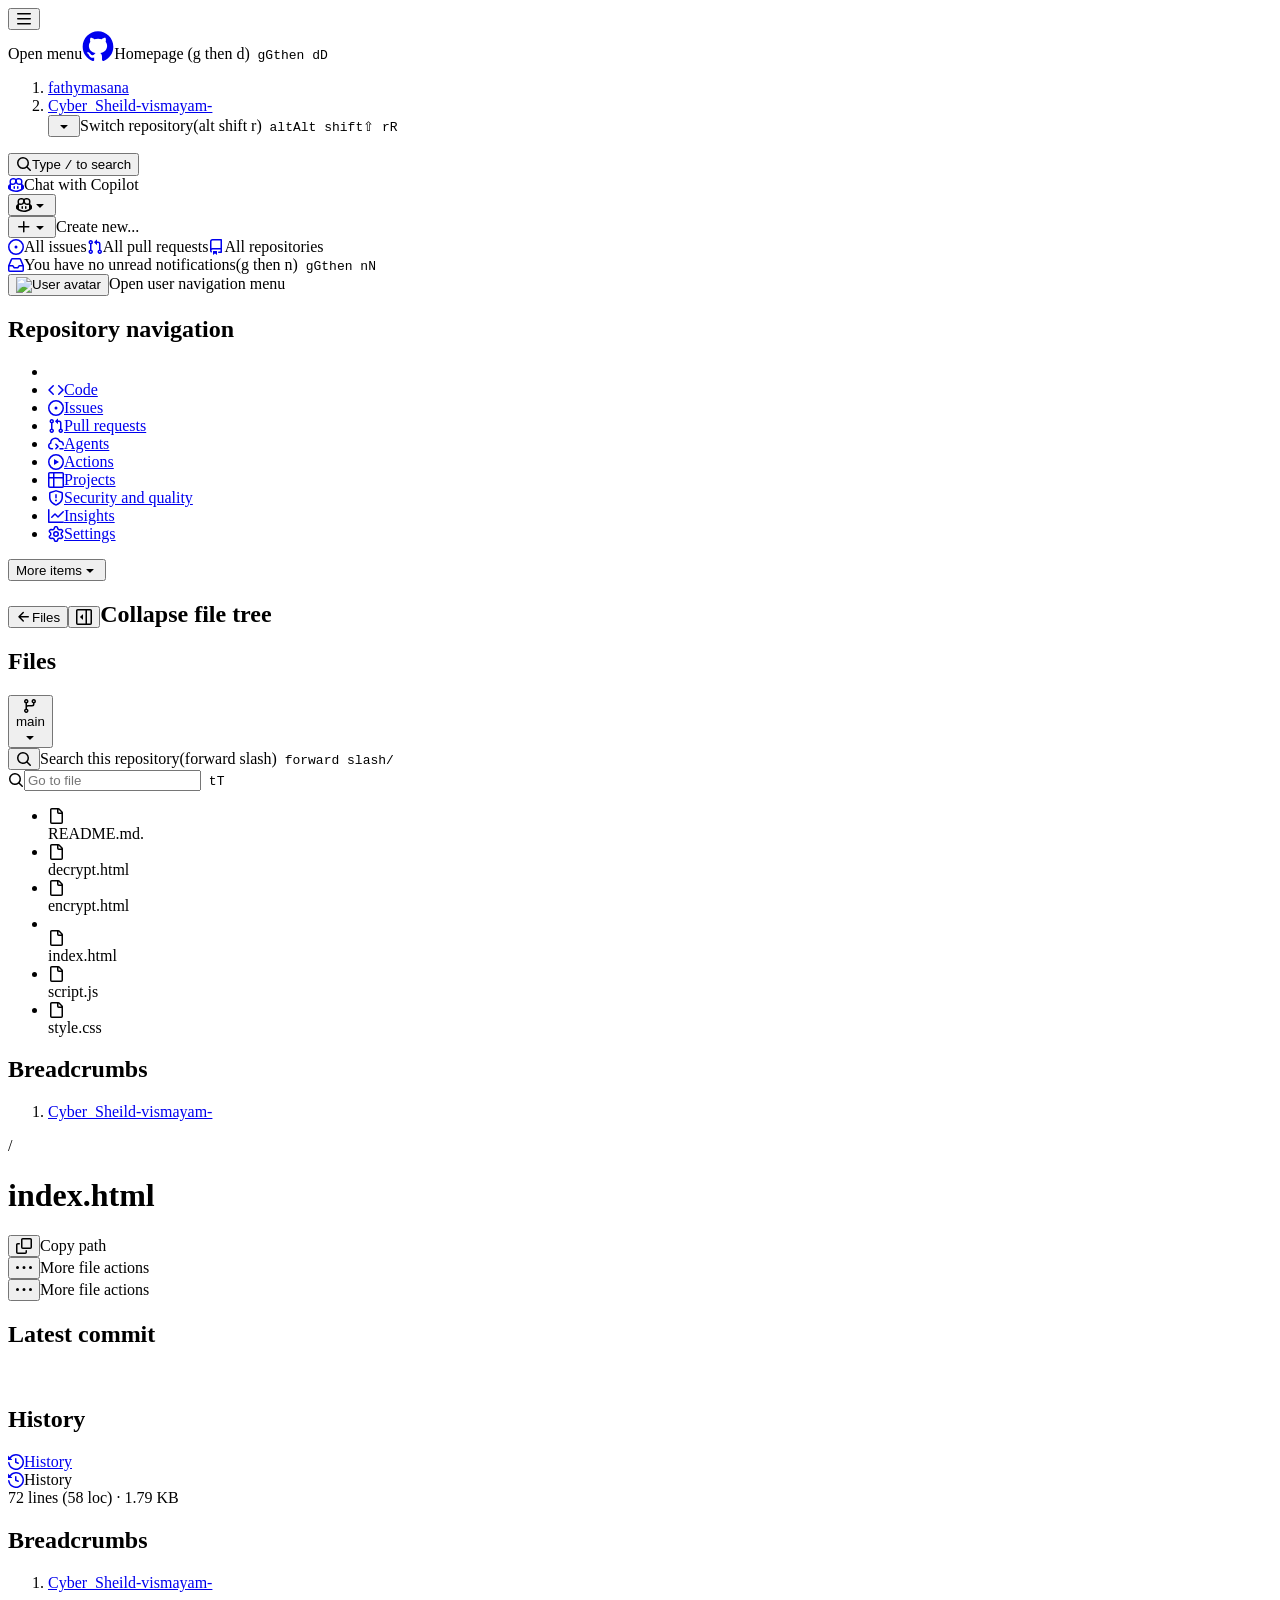
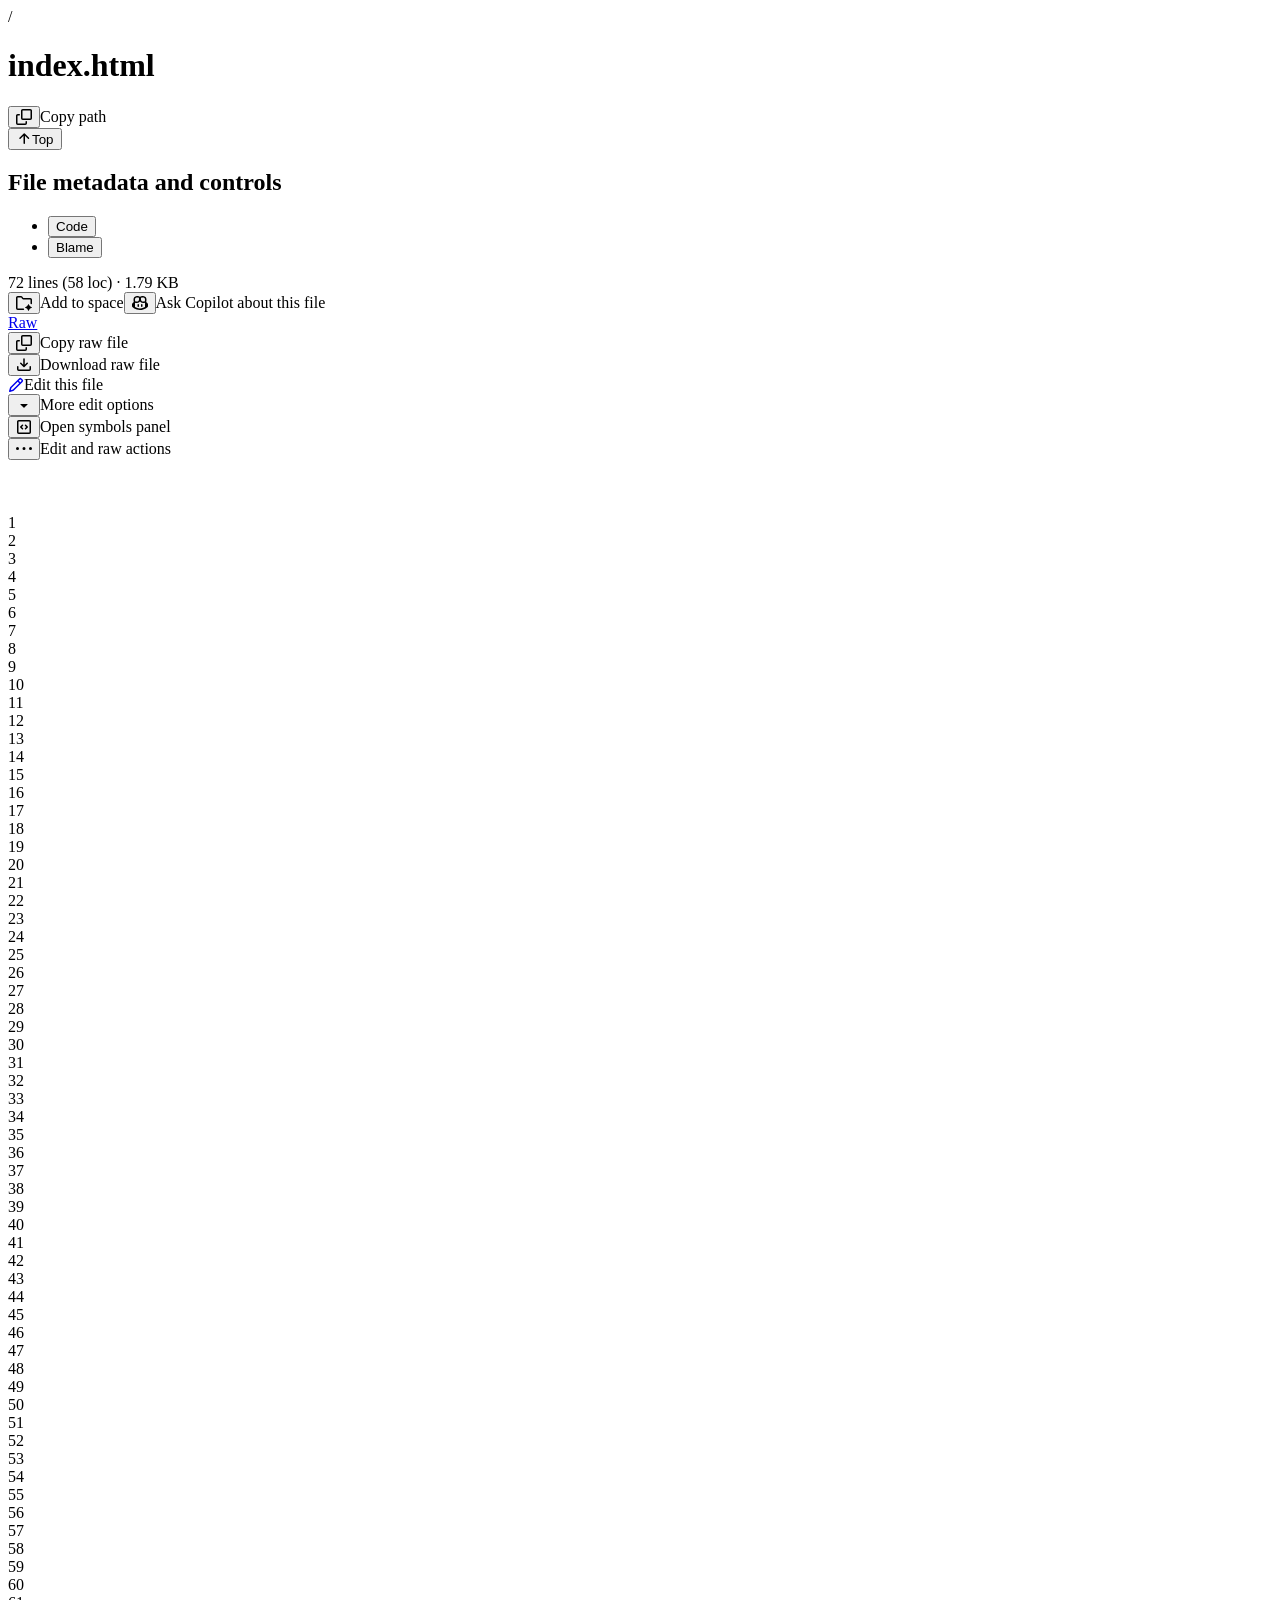
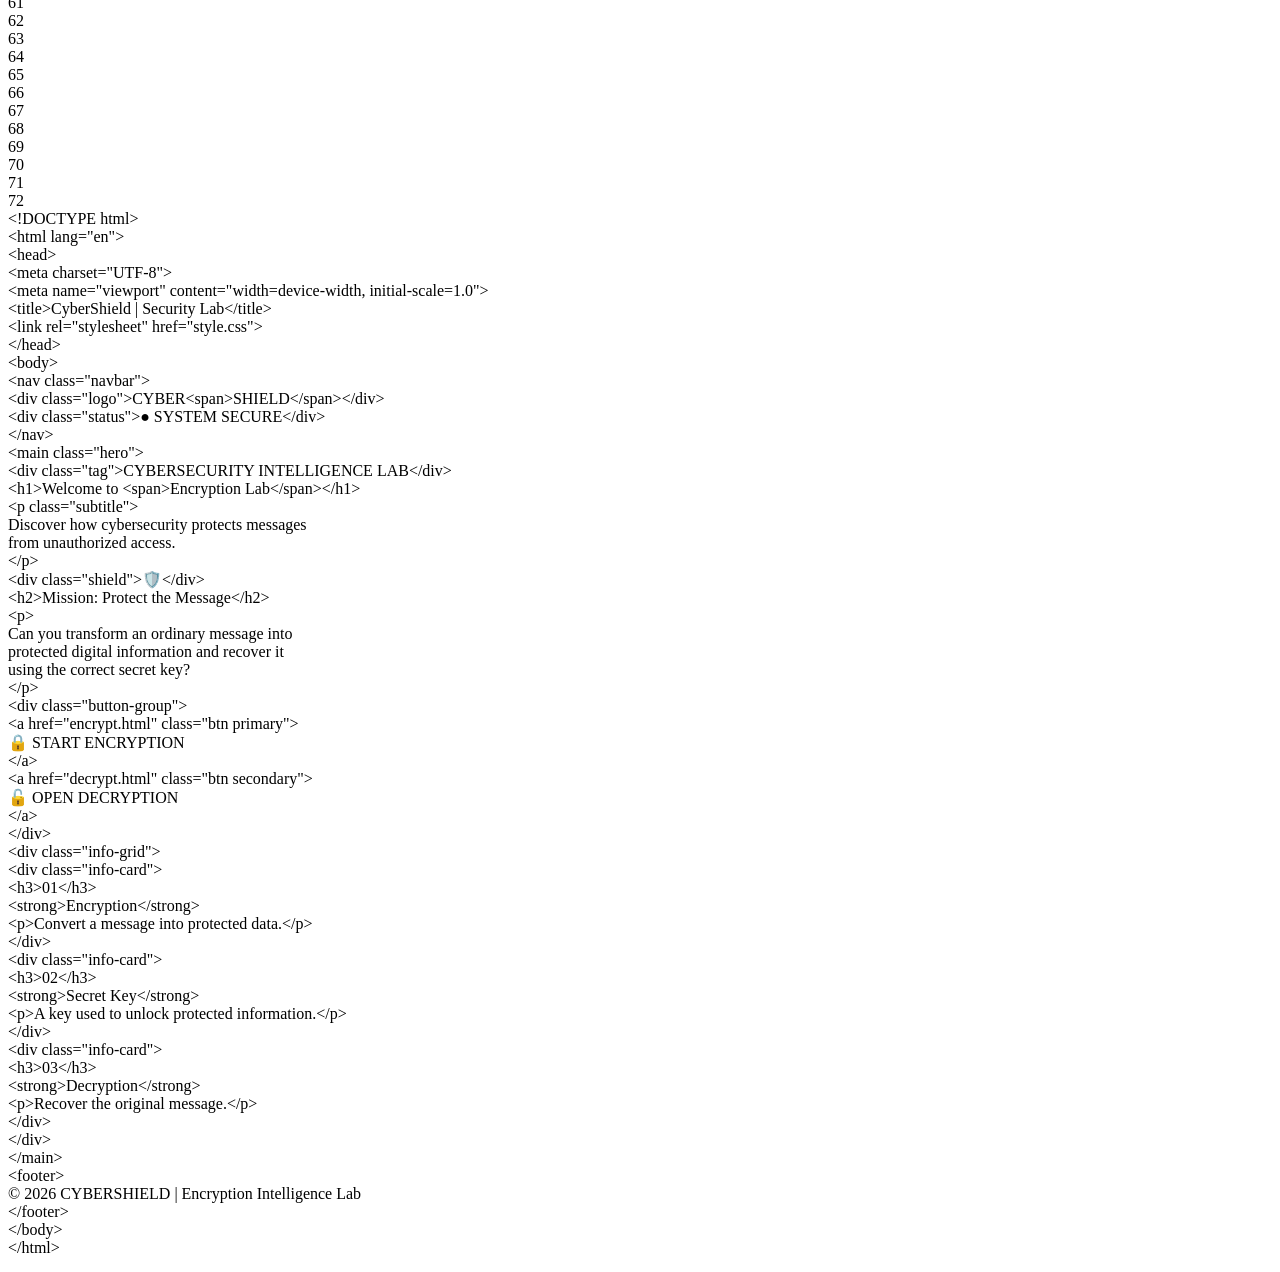
==== index.html @ f444c562 "Add files via upload" ====
<!DOCTYPE html><html lang="en" data-render-ssr="true" data-color-mode="auto" data-light-theme="light" data-dark-theme="dark" data-a11y-animated-images="system" data-a11y-link-underlines="true"><head><meta charSet="utf-8" nonce="tqSHvLO7Gy5mckk7H9cd/B6ePxrp/mCE"/><meta name="viewport" content="width=device-width, initial-scale=1" nonce="tqSHvLO7Gy5mckk7H9cd/B6ePxrp/mCE"/><link rel="preload" as="image" href="https://avatars.githubusercontent.com/u/318934529?v=4&amp;size=64"/><style data-precedence="github-ui-cascade-layer-order" data-href="github-ui-cascade-layer-order">@layer primer-css-base,primer-react,recipes,properties,tailwind-theme,utilities;</style><link rel="stylesheet" href="https://github.githubassets.com/assets/index-BMnP-cfX.css" crossorigin="anonymous" nonce="tqSHvLO7Gy5mckk7H9cd/B6ePxrp/mCE" data-precedence="default"/><link rel="stylesheet" href="https://github.githubassets.com/assets/light-Az9Ud4P0.css" data-theme="light" crossorigin="anonymous" nonce="tqSHvLO7Gy5mckk7H9cd/B6ePxrp/mCE" data-precedence="default"/><link rel="stylesheet" href="https://github.githubassets.com/assets/dark-DeeaFiWu.css" data-theme="dark" crossorigin="anonymous" nonce="tqSHvLO7Gy5mckk7H9cd/B6ePxrp/mCE" data-precedence="default"/><link rel="stylesheet" href="https://github.githubassets.com/assets/index-D1dehyc5.css" crossorigin="anonymous" nonce="tqSHvLO7Gy5mckk7H9cd/B6ePxrp/mCE" data-precedence="default"/><link rel="stylesheet" href="https://github.githubassets.com/assets/index-D-S89MAN.css" crossorigin="anonymous" nonce="tqSHvLO7Gy5mckk7H9cd/B6ePxrp/mCE" data-precedence="default"/><link rel="stylesheet" href="https://github.githubassets.com/assets/primer-react-CRqncrP6.css" crossorigin="anonymous" nonce="tqSHvLO7Gy5mckk7H9cd/B6ePxrp/mCE" data-precedence="default"/><link rel="stylesheet" href="https://github.githubassets.com/assets/index-V7UDOtZq.css" crossorigin="anonymous" nonce="tqSHvLO7Gy5mckk7H9cd/B6ePxrp/mCE" data-precedence="default"/><link rel="stylesheet" href="https://github.githubassets.com/assets/IpmBannerBase-Cty3zTqp.css" crossorigin="anonymous" nonce="tqSHvLO7Gy5mckk7H9cd/B6ePxrp/mCE" data-precedence="default"/><link rel="stylesheet" href="https://github.githubassets.com/assets/src-CFvXHJMG.css" crossorigin="anonymous" nonce="tqSHvLO7Gy5mckk7H9cd/B6ePxrp/mCE" data-precedence="default"/><link rel="stylesheet" href="https://github.githubassets.com/assets/GlobalNavLayout-KSI6YXiF.css" crossorigin="anonymous" nonce="tqSHvLO7Gy5mckk7H9cd/B6ePxrp/mCE" data-precedence="default"/><link rel="stylesheet" href="https://github.githubassets.com/assets/repo-layout-BaOgDBBg.css" crossorigin="anonymous" nonce="tqSHvLO7Gy5mckk7H9cd/B6ePxrp/mCE" data-precedence="default"/><link rel="stylesheet" href="https://github.githubassets.com/assets/ReposHeaderRefSelector-B9UxEzc7.css" crossorigin="anonymous" nonce="tqSHvLO7Gy5mckk7H9cd/B6ePxrp/mCE" data-precedence="default"/><link rel="stylesheet" href="https://github.githubassets.com/assets/repos-file-tree-view-4Z0gRkfs.css" crossorigin="anonymous" nonce="tqSHvLO7Gy5mckk7H9cd/B6ePxrp/mCE" data-precedence="default"/><link rel="stylesheet" href="https://github.githubassets.com/assets/ScrollMarksContainer-jgZd6-5D.css" crossorigin="anonymous" nonce="tqSHvLO7Gy5mckk7H9cd/B6ePxrp/mCE" data-precedence="default"/><link rel="stylesheet" href="https://github.githubassets.com/assets/SharedPageLayout-kmFQ-Zzm.css" crossorigin="anonymous" nonce="tqSHvLO7Gy5mckk7H9cd/B6ePxrp/mCE" data-precedence="default"/><link rel="stylesheet" href="https://github.githubassets.com/assets/CodeViewHeader-Xv6roy9P.css" crossorigin="anonymous" nonce="tqSHvLO7Gy5mckk7H9cd/B6ePxrp/mCE" data-precedence="default"/><link rel="stylesheet" href="https://github.githubassets.com/assets/layout-DKvBDqaB.css" crossorigin="anonymous" nonce="tqSHvLO7Gy5mckk7H9cd/B6ePxrp/mCE" data-precedence="default"/><link rel="stylesheet" href="https://github.githubassets.com/assets/file-tree-layout-BDWI1weM.css" crossorigin="anonymous" nonce="tqSHvLO7Gy5mckk7H9cd/B6ePxrp/mCE" data-precedence="default"/><link rel="stylesheet" href="https://github.githubassets.com/assets/LinkButton-Cn8HxVbV.css" crossorigin="anonymous" nonce="tqSHvLO7Gy5mckk7H9cd/B6ePxrp/mCE" data-precedence="default"/><link rel="stylesheet" href="https://github.githubassets.com/assets/HiddenUnicodeCharacter-D7CW2HlD.css" crossorigin="anonymous" nonce="tqSHvLO7Gy5mckk7H9cd/B6ePxrp/mCE" data-precedence="default"/><link rel="stylesheet" href="https://github.githubassets.com/assets/CodeLine-oq-fb_lN.css" crossorigin="anonymous" nonce="tqSHvLO7Gy5mckk7H9cd/B6ePxrp/mCE" data-precedence="default"/><link rel="stylesheet" href="https://github.githubassets.com/assets/AddFileDropdownButton-DAJ6xZPB.css" crossorigin="anonymous" nonce="tqSHvLO7Gy5mckk7H9cd/B6ePxrp/mCE" data-precedence="default"/><link rel="stylesheet" href="https://github.githubassets.com/assets/NavigationMenu-Dv56f9B9.css" crossorigin="anonymous" nonce="tqSHvLO7Gy5mckk7H9cd/B6ePxrp/mCE" data-precedence="default"/><link rel="stylesheet" href="https://github.githubassets.com/assets/commit-attribution-C7eJviPE.css" crossorigin="anonymous" nonce="tqSHvLO7Gy5mckk7H9cd/B6ePxrp/mCE" data-precedence="default"/><link rel="stylesheet" href="https://github.githubassets.com/assets/CodeViewContextBanners-wB9-7qV-.css" crossorigin="anonymous" nonce="tqSHvLO7Gy5mckk7H9cd/B6ePxrp/mCE" data-precedence="default"/><link rel="stylesheet" href="https://github.githubassets.com/assets/CodeViewBanners-DaGyN4gM.css" crossorigin="anonymous" nonce="tqSHvLO7Gy5mckk7H9cd/B6ePxrp/mCE" data-precedence="default"/><link rel="stylesheet" href="https://github.githubassets.com/assets/Panel-ErmkviJf.css" crossorigin="anonymous" nonce="tqSHvLO7Gy5mckk7H9cd/B6ePxrp/mCE" data-precedence="default"/><link rel="stylesheet" href="https://github.githubassets.com/assets/CopilotPopover-CSxOS_ZP.css" crossorigin="anonymous" nonce="tqSHvLO7Gy5mckk7H9cd/B6ePxrp/mCE" data-precedence="default"/><link rel="stylesheet" href="https://github.githubassets.com/assets/SpacesOwnerDropdown-UwSvB4-I.css" crossorigin="anonymous" nonce="tqSHvLO7Gy5mckk7H9cd/B6ePxrp/mCE" data-precedence="default"/><link rel="stylesheet" href="https://github.githubassets.com/assets/BlobViewContent-pUr8orpj.css" crossorigin="anonymous" nonce="tqSHvLO7Gy5mckk7H9cd/B6ePxrp/mCE" data-precedence="default"/><link rel="stylesheet" href="https://github.githubassets.com/assets/CodeView-BI3vmOsV.css" crossorigin="anonymous" nonce="tqSHvLO7Gy5mckk7H9cd/B6ePxrp/mCE" data-precedence="default"/><script type="importmap" nonce="tqSHvLO7Gy5mckk7H9cd/B6ePxrp/mCE">{"imports":{"react":"https://github.githubassets.com/assets/react-fa5e2e82e6e0ecc0.js","react/compiler-runtime":"https://github.githubassets.com/assets/react-compiler-runtime-4610bd6d3de9c049.js","scheduler":"https://github.githubassets.com/assets/scheduler-58b860b049ca307c.js","react-dom":"https://github.githubassets.com/assets/react-dom-c7f52540bb6b77ed.js","react-dom/client":"https://github.githubassets.com/assets/react-dom-client-35b308126995de85.js","react-is":"https://github.githubassets.com/assets/react-is-e0b593954b4706d8.js","react/jsx-dev-runtime":"https://github.githubassets.com/assets/react-jsx-dev-runtime-ea55d68667d559e5.js","react/jsx-runtime":"https://github.githubassets.com/assets/react-jsx-runtime-4915cb0f5b3aff04.js"}}</script><meta name="react-profiling" content="0"/><link rel="modulepreload" href="https://github.githubassets.com/assets/react-fa5e2e82e6e0ecc0.js" crossorigin="anonymous" nonce="tqSHvLO7Gy5mckk7H9cd/B6ePxrp/mCE"/><link rel="modulepreload" href="https://github.githubassets.com/assets/react-compiler-runtime-4610bd6d3de9c049.js" crossorigin="anonymous" nonce="tqSHvLO7Gy5mckk7H9cd/B6ePxrp/mCE"/><link rel="modulepreload" href="https://github.githubassets.com/assets/scheduler-58b860b049ca307c.js" crossorigin="anonymous" nonce="tqSHvLO7Gy5mckk7H9cd/B6ePxrp/mCE"/><link rel="modulepreload" href="https://github.githubassets.com/assets/react-dom-c7f52540bb6b77ed.js" crossorigin="anonymous" nonce="tqSHvLO7Gy5mckk7H9cd/B6ePxrp/mCE"/><link rel="modulepreload" href="https://github.githubassets.com/assets/react-dom-client-35b308126995de85.js" crossorigin="anonymous" nonce="tqSHvLO7Gy5mckk7H9cd/B6ePxrp/mCE"/><link rel="modulepreload" href="https://github.githubassets.com/assets/react-is-e0b593954b4706d8.js" crossorigin="anonymous" nonce="tqSHvLO7Gy5mckk7H9cd/B6ePxrp/mCE"/><link rel="modulepreload" href="https://github.githubassets.com/assets/react-jsx-runtime-4915cb0f5b3aff04.js" crossorigin="anonymous" nonce="tqSHvLO7Gy5mckk7H9cd/B6ePxrp/mCE"/><meta name="release" content="b3b5633a74535d9c23385512d534c66c8fde1907"/><meta name="fetch-nonce" content="v2:8dfa9da5-909d-47f2-a08d-62bbbc342d0b"/><meta name="theme-color" content="#1e2327"/><meta name="color-scheme" content="light dark"/><meta name="react-app-name" content="code-view"/><meta name="route-pattern" content="/$owner/$repo/blob/$branch/$" data-datadog-rum-route-pattern="" data-route-source="client"/><meta name="data-router-route-id" content="codeViewBlobRoute"/><link rel="mask-icon" href="https://github.githubassets.com/pinned-octocat.svg" color="#000000"/><link rel="alternate icon" class="js-site-favicon" type="image/png" href="https://github.githubassets.com/favicons/favicon.png"/><link rel="icon" class="js-site-favicon" type="image/svg+xml" href="https://github.githubassets.com/favicons/favicon.svg" data-base-href="https://github.githubassets.com/favicons/favicon"/><link rel="apple-touch-icon" href="https://github.githubassets.com/apple-touch-icon.png"/><link rel="apple-touch-icon" sizes="180x180" href="https://github.githubassets.com/apple-touch-icon-180x180.png"/><meta name="browser-errors-url" content="https://api.github.com/_private/browser/errors?service=ui"/><meta name="browser-stats-url" content="https://api.github.com/_private/browser/stats?service=ui"/><meta name="octolytics-url" content="https://collector.github.com/github/collect"/><meta name="hostname" content="github.com"/><link rel="shared-web-socket" href="wss://alive.github.com/_sockets/u/318934529/ws?session=eyJ2IjoiVjMiLCJ1IjozMTg5MzQ1MjksInMiOjI0MjU2NDk2NDUsImMiOjIyODIxMzA1NzYsInQiOjE3OTQ5MDA4Nzd9--cc712a908a858da5bb054c76468f8d3b2e911116f75f5dad7496927e1bcec9aa" data-refresh-url="/_alive" data-session-id="e4680601106d331a22ff7e63b01781ac7d1482dfe093c690623107432ce25b57"/><meta property="csp-nonce" content="tqSHvLO7Gy5mckk7H9cd/B6ePxrp/mCE"/><title>Cyber_Sheild-vismayam-/index.html at main · fathymasana/Cyber_Sheild-vismayam-</title><meta name="ui-service" content="true" nonce="tqSHvLO7Gy5mckk7H9cd/B6ePxrp/mCE"/><meta name="user-login" content="Shreyeeaaa" nonce="tqSHvLO7Gy5mckk7H9cd/B6ePxrp/mCE"/><meta name="octolytics-actor-id" content="318934529" nonce="tqSHvLO7Gy5mckk7H9cd/B6ePxrp/mCE"/><meta name="octolytics-actor-login" content="Shreyeeaaa" nonce="tqSHvLO7Gy5mckk7H9cd/B6ePxrp/mCE"/><meta name="octolytics-actor-hash" content="90aaffc8e6d14567b529214a25dacb56a1e91f39621b4b4e088169bb6e66fc35" nonce="tqSHvLO7Gy5mckk7H9cd/B6ePxrp/mCE"/><meta name="keyboard-shortcuts-preference" content="all" nonce="tqSHvLO7Gy5mckk7H9cd/B6ePxrp/mCE"/><meta name="hovercards-preference" content="true" nonce="tqSHvLO7Gy5mckk7H9cd/B6ePxrp/mCE"/><meta name="announcement-preference-hovercard" content="true" nonce="tqSHvLO7Gy5mckk7H9cd/B6ePxrp/mCE"/><meta name="current-repo-nwo" content="fathymasana/Cyber_Sheild-vismayam-" nonce="tqSHvLO7Gy5mckk7H9cd/B6ePxrp/mCE"/><link rel="modulepreload" href="https://github.githubassets.com/assets/index-F84tsGe8.js" crossorigin="anonymous" nonce="tqSHvLO7Gy5mckk7H9cd/B6ePxrp/mCE"/><link rel="modulepreload" href="https://github.githubassets.com/assets/rolldown-runtime-C1w6yGGe.js" crossorigin="anonymous" nonce="tqSHvLO7Gy5mckk7H9cd/B6ePxrp/mCE"/><link rel="modulepreload" href="https://github.githubassets.com/assets/primer-react-Dr8pr_pJ.js" crossorigin="anonymous" nonce="tqSHvLO7Gy5mckk7H9cd/B6ePxrp/mCE"/><link rel="modulepreload" href="https://github.githubassets.com/assets/router-BGVbqtn0.js" crossorigin="anonymous" nonce="tqSHvLO7Gy5mckk7H9cd/B6ePxrp/mCE"/><link rel="modulepreload" href="https://github.githubassets.com/assets/octicons~index~global-nav-layout~global-nav-layout~layout~index~tree~tree-delete~repo-overv~dy19czvm-DbuER0Q7.js" crossorigin="anonymous" nonce="tqSHvLO7Gy5mckk7H9cd/B6ePxrp/mCE"/><link rel="modulepreload" href="https://github.githubassets.com/assets/octicons~index~global-nav-layout~global-nav-layout~quick-search~route-components~Layout~Fai~g5krjva3-Dc-8wjOL.js" crossorigin="anonymous" nonce="tqSHvLO7Gy5mckk7H9cd/B6ePxrp/mCE"/><link rel="modulepreload" href="https://github.githubassets.com/assets/octicons~index~global-nav-layout~global-nav-layout~layout~index~preload-quick-search~quick-~lbtqx8z8-DoxAsSk6.js" crossorigin="anonymous" nonce="tqSHvLO7Gy5mckk7H9cd/B6ePxrp/mCE"/><link rel="modulepreload" href="https://github.githubassets.com/assets/octicons~index~layout~index~blob~blame~preload-quick-search~quick-search~route-components~L~od6nmbdm-fgPeHz5b.js" crossorigin="anonymous" nonce="tqSHvLO7Gy5mckk7H9cd/B6ePxrp/mCE"/><link rel="modulepreload" href="https://github.githubassets.com/assets/octicons~index~layout~index~preload-quick-search~quick-search~route-components~Layout~Issue~jg0vzftt-Cl6eY1m-.js" crossorigin="anonymous" nonce="tqSHvLO7Gy5mckk7H9cd/B6ePxrp/mCE"/><link rel="modulepreload" href="https://github.githubassets.com/assets/octicons~index~global-nav-layout~global-nav-layout~layout~index~repo-layout~tree~repo-overv~brd2swmc-CPptQmFg.js" crossorigin="anonymous" nonce="tqSHvLO7Gy5mckk7H9cd/B6ePxrp/mCE"/><link rel="modulepreload" href="https://github.githubassets.com/assets/octicons~index~layout~index~Pulls~Issues~preload-quick-search~quick-search~route-components~p2t1m9jf-BGSGbcVy.js" crossorigin="anonymous" nonce="tqSHvLO7Gy5mckk7H9cd/B6ePxrp/mCE"/><link rel="modulepreload" href="https://github.githubassets.com/assets/octicons~index~global-nav-layout~global-nav-layout~layout~index~tree~repo-overview~blob~bla~i0gwm0nx-B3npw783.js" crossorigin="anonymous" nonce="tqSHvLO7Gy5mckk7H9cd/B6ePxrp/mCE"/><link rel="modulepreload" href="https://github.githubassets.com/assets/octicons~index~global-nav-layout~global-nav-layout~layout~index~tree~repo-overview~layout~q~egugp0jm-Ck0GCHaD.js" crossorigin="anonymous" nonce="tqSHvLO7Gy5mckk7H9cd/B6ePxrp/mCE"/><link rel="modulepreload" href="https://github.githubassets.com/assets/octicons~index~layout~index~tree~repo-overview~layout~preload-quick-search~quick-search~rou~eemilfyw-CKavXMvJ.js" crossorigin="anonymous" nonce="tqSHvLO7Gy5mckk7H9cd/B6ePxrp/mCE"/><link rel="modulepreload" href="https://github.githubassets.com/assets/octicons~index~global-nav-layout~global-nav-layout~layout~index~tree~repo-overview~layout~b~btn95bak-CzHw59jk.js" crossorigin="anonymous" nonce="tqSHvLO7Gy5mckk7H9cd/B6ePxrp/mCE"/><link rel="modulepreload" href="https://github.githubassets.com/assets/octicons~index~blob~blame~route-components~Layout~IssueViewer~DashboardIssueViewerWrapper~C~jb3pa4sd-BTB4lYs3.js" crossorigin="anonymous" nonce="tqSHvLO7Gy5mckk7H9cd/B6ePxrp/mCE"/><link rel="modulepreload" href="https://github.githubassets.com/assets/octicons~index~layout~index~tree~repo-overview~layout~route-components~SquirrelIcon~RowsIco~kkkz7emi-C4WrsP1o.js" crossorigin="anonymous" nonce="tqSHvLO7Gy5mckk7H9cd/B6ePxrp/mCE"/><link rel="modulepreload" href="https://github.githubassets.com/assets/octicons~index~global-nav-layout~global-nav-layout~layout~index~tree~tree-delete~repo-overv~c8t1yh1k-0BS0kflQ.js" crossorigin="anonymous" nonce="tqSHvLO7Gy5mckk7H9cd/B6ePxrp/mCE"/><link rel="modulepreload" href="https://github.githubassets.com/assets/octicons~index~global-nav-layout~global-nav-layout~layout~index~tree~repo-overview~layout~b~n58qqksc-dRh5VyWP.js" crossorigin="anonymous" nonce="tqSHvLO7Gy5mckk7H9cd/B6ePxrp/mCE"/><link rel="modulepreload" href="https://github.githubassets.com/assets/octicons~index~layout~index~tree~repo-overview~layout~blob~blame~route-components~Layout~Fa~gmdc1xq3-CJg9YAXf.js" crossorigin="anonymous" nonce="tqSHvLO7Gy5mckk7H9cd/B6ePxrp/mCE"/><link rel="modulepreload" href="https://github.githubassets.com/assets/octicons~index~blob-layout~file-tree-layout~tree~global-nav-layout~global-nav-layout~layout~hadurwq7-C_Ftc2Bc.js" crossorigin="anonymous" nonce="tqSHvLO7Gy5mckk7H9cd/B6ePxrp/mCE"/><link rel="modulepreload" href="https://github.githubassets.com/assets/octicons~index~global-nav-layout~global-nav-layout~SavedSearchesDialog~layout~index~tree~tr~n5qdbu6p-DllHdyHg.js" crossorigin="anonymous" nonce="tqSHvLO7Gy5mckk7H9cd/B6ePxrp/mCE"/><link rel="modulepreload" href="https://github.githubassets.com/assets/octicons~index~layout~index~tree~repo-overview~layout~preload-quick-search~quick-search~rou~gr3n3o1q-dKVcDnht.js" crossorigin="anonymous" nonce="tqSHvLO7Gy5mckk7H9cd/B6ePxrp/mCE"/><link rel="modulepreload" href="https://github.githubassets.com/assets/octicons~index~layout~index~preload-quick-search~quick-search~route-components~Layout~Issue~gyb6rykf-Bq95YnGY.js" crossorigin="anonymous" nonce="tqSHvLO7Gy5mckk7H9cd/B6ePxrp/mCE"/><link rel="modulepreload" href="https://github.githubassets.com/assets/octicons~index~ClientError~global-nav-layout~global-nav-layout~SavedSearchesDialog~Feedback~kyop6b3y-D5p5BzfN.js" crossorigin="anonymous" nonce="tqSHvLO7Gy5mckk7H9cd/B6ePxrp/mCE"/><link rel="modulepreload" href="https://github.githubassets.com/assets/octicons~index~SavedSearchesDialog~layout~index~route-components~Layout~IssueViewer~Dashboa~f5uo5bqc-B0PBnu8O.js" crossorigin="anonymous" nonce="tqSHvLO7Gy5mckk7H9cd/B6ePxrp/mCE"/><link rel="modulepreload" href="https://github.githubassets.com/assets/octicons~index~tree~repo-overview~layout~route-components~Layout~IssueViewer~DashboardIssue~nspdpxxh-BQJimfF2.js" crossorigin="anonymous" nonce="tqSHvLO7Gy5mckk7H9cd/B6ePxrp/mCE"/><link rel="modulepreload" href="https://github.githubassets.com/assets/global-nav-layout-CE28Gj3E.js" crossorigin="anonymous" nonce="tqSHvLO7Gy5mckk7H9cd/B6ePxrp/mCE"/><link rel="modulepreload" href="https://github.githubassets.com/assets/GlobalNavLayout-CMYOPIOe.js" crossorigin="anonymous" nonce="tqSHvLO7Gy5mckk7H9cd/B6ePxrp/mCE"/><link rel="modulepreload" href="https://github.githubassets.com/assets/octicons~global-nav-layout~global-nav-layout~route-components~SquareIcon~KeyIcon~GraphIcon~~ivapvf0d-BqUO6TOt.js" crossorigin="anonymous" nonce="tqSHvLO7Gy5mckk7H9cd/B6ePxrp/mCE"/><link rel="modulepreload" href="https://github.githubassets.com/assets/octicons~global-nav-layout~global-nav-layout~layout~TriangleLeftIcon~TriangleFillIcon~Spark~gh2s4hzc-47XXmSK5.js" crossorigin="anonymous" nonce="tqSHvLO7Gy5mckk7H9cd/B6ePxrp/mCE"/><link rel="modulepreload" href="https://github.githubassets.com/assets/handoff-storage-BcBLpTmm.js" crossorigin="anonymous" nonce="tqSHvLO7Gy5mckk7H9cd/B6ePxrp/mCE"/><link rel="modulepreload" href="https://github.githubassets.com/assets/relay-command-observation-BOws4Vst.js" crossorigin="anonymous" nonce="tqSHvLO7Gy5mckk7H9cd/B6ePxrp/mCE"/><link rel="modulepreload" href="https://github.githubassets.com/assets/agent-api-paths-BZWzXkeg.js" crossorigin="anonymous" nonce="tqSHvLO7Gy5mckk7H9cd/B6ePxrp/mCE"/><link rel="modulepreload" href="https://github.githubassets.com/assets/contributed-instructions-DQNddaLl.js" crossorigin="anonymous" nonce="tqSHvLO7Gy5mckk7H9cd/B6ePxrp/mCE"/><link rel="modulepreload" href="https://github.githubassets.com/assets/copilot-chat-events-DvHXoXlV.js" crossorigin="anonymous" nonce="tqSHvLO7Gy5mckk7H9cd/B6ePxrp/mCE"/><link rel="modulepreload" href="https://github.githubassets.com/assets/NavigableRef-BppS-uw9.js" crossorigin="anonymous" nonce="tqSHvLO7Gy5mckk7H9cd/B6ePxrp/mCE"/><link rel="modulepreload" href="https://github.githubassets.com/assets/docked-page-store-DgCMcMqe.js" crossorigin="anonymous" nonce="tqSHvLO7Gy5mckk7H9cd/B6ePxrp/mCE"/><link rel="modulepreload" href="https://github.githubassets.com/assets/one-copilot-context-entry-B-s_8cmP.js" crossorigin="anonymous" nonce="tqSHvLO7Gy5mckk7H9cd/B6ePxrp/mCE"/><link rel="modulepreload" href="https://github.githubassets.com/assets/use-multi-ref-Clw9Va1N.js" crossorigin="anonymous" nonce="tqSHvLO7Gy5mckk7H9cd/B6ePxrp/mCE"/><link rel="modulepreload" href="https://github.githubassets.com/assets/ipm-telemetry-DttwMwOA.js" crossorigin="anonymous" nonce="tqSHvLO7Gy5mckk7H9cd/B6ePxrp/mCE"/><link rel="modulepreload" href="https://github.githubassets.com/assets/IpmBannerBase-DKlaAOqZ.js" crossorigin="anonymous" nonce="tqSHvLO7Gy5mckk7H9cd/B6ePxrp/mCE"/><link rel="modulepreload" href="https://github.githubassets.com/assets/react-partial-anchor-DvO0YMDF.js" crossorigin="anonymous" nonce="tqSHvLO7Gy5mckk7H9cd/B6ePxrp/mCE"/><link rel="modulepreload" href="https://github.githubassets.com/assets/use-web-vitals-Cn4-VYsm.js" crossorigin="anonymous" nonce="tqSHvLO7Gy5mckk7H9cd/B6ePxrp/mCE"/><link rel="modulepreload" href="https://github.githubassets.com/assets/src-U5eThdnt.js" crossorigin="anonymous" nonce="tqSHvLO7Gy5mckk7H9cd/B6ePxrp/mCE"/><link rel="modulepreload" href="https://github.githubassets.com/assets/EnterpriseAnnouncementBanner-AbEVIceU.js" crossorigin="anonymous" nonce="tqSHvLO7Gy5mckk7H9cd/B6ePxrp/mCE"/><link rel="modulepreload" href="https://github.githubassets.com/assets/global-nav-layout-CMwydj5P.js" crossorigin="anonymous" nonce="tqSHvLO7Gy5mckk7H9cd/B6ePxrp/mCE"/><link rel="modulepreload" href="https://github.githubassets.com/assets/repo-layout-BZXpNAKg.js" crossorigin="anonymous" nonce="tqSHvLO7Gy5mckk7H9cd/B6ePxrp/mCE"/><link rel="modulepreload" href="https://github.githubassets.com/assets/layout-Cs7uWz-B.js" crossorigin="anonymous" nonce="tqSHvLO7Gy5mckk7H9cd/B6ePxrp/mCE"/><link rel="modulepreload" href="https://github.githubassets.com/assets/FilesPageInfoContext-C2P1XesR.js" crossorigin="anonymous" nonce="tqSHvLO7Gy5mckk7H9cd/B6ePxrp/mCE"/><link rel="modulepreload" href="https://github.githubassets.com/assets/repos-file-tree-view-7wQ9PTiM.js" crossorigin="anonymous" nonce="tqSHvLO7Gy5mckk7H9cd/B6ePxrp/mCE"/><link rel="modulepreload" href="https://github.githubassets.com/assets/octicons~tree~tree-delete~repo-overview~layout~file-tree-layout~delete~blob~blob-layout~bla~gp3ztmzi-DUC7uol9.js" crossorigin="anonymous" nonce="tqSHvLO7Gy5mckk7H9cd/B6ePxrp/mCE"/><link rel="modulepreload" href="https://github.githubassets.com/assets/ActivityBoundary-cwOSuCsB.js" crossorigin="anonymous" nonce="tqSHvLO7Gy5mckk7H9cd/B6ePxrp/mCE"/><link rel="modulepreload" href="https://github.githubassets.com/assets/use-file-tree-tooltip-CWZu5Y_6.js" crossorigin="anonymous" nonce="tqSHvLO7Gy5mckk7H9cd/B6ePxrp/mCE"/><link rel="modulepreload" href="https://github.githubassets.com/assets/EditPermissionsContext-BJWjIyVH.js" crossorigin="anonymous" nonce="tqSHvLO7Gy5mckk7H9cd/B6ePxrp/mCE"/><link rel="modulepreload" href="https://github.githubassets.com/assets/use-tree-list-Bz8D_690.js" crossorigin="anonymous" nonce="tqSHvLO7Gy5mckk7H9cd/B6ePxrp/mCE"/><link rel="modulepreload" href="https://github.githubassets.com/assets/ReposHeaderRefSelector-Dmay6JV2.js" crossorigin="anonymous" nonce="tqSHvLO7Gy5mckk7H9cd/B6ePxrp/mCE"/><link rel="modulepreload" href="https://github.githubassets.com/assets/ExpandButton-C-rvyB-H.js" crossorigin="anonymous" nonce="tqSHvLO7Gy5mckk7H9cd/B6ePxrp/mCE"/><link rel="modulepreload" href="https://github.githubassets.com/assets/use-route-payload-CyF7EH2S.js" crossorigin="anonymous" nonce="tqSHvLO7Gy5mckk7H9cd/B6ePxrp/mCE"/><link rel="modulepreload" href="https://github.githubassets.com/assets/CodeViewBannersContext-CLLcR6-Z.js" crossorigin="anonymous" nonce="tqSHvLO7Gy5mckk7H9cd/B6ePxrp/mCE"/><link rel="modulepreload" href="https://github.githubassets.com/assets/ScrollMarksContainer-DN4YAZSD.js" crossorigin="anonymous" nonce="tqSHvLO7Gy5mckk7H9cd/B6ePxrp/mCE"/><link rel="modulepreload" href="https://github.githubassets.com/assets/BudgetThresholdBanner-CTXO1mvw.js" crossorigin="anonymous" nonce="tqSHvLO7Gy5mckk7H9cd/B6ePxrp/mCE"/><link rel="modulepreload" href="https://github.githubassets.com/assets/CodeNavContext-DE9jSRQc.js" crossorigin="anonymous" nonce="tqSHvLO7Gy5mckk7H9cd/B6ePxrp/mCE"/><link rel="modulepreload" href="https://github.githubassets.com/assets/TreePaneContext-6xRH3u9E.js" crossorigin="anonymous" nonce="tqSHvLO7Gy5mckk7H9cd/B6ePxrp/mCE"/><link rel="modulepreload" href="https://github.githubassets.com/assets/SharedPageLayout-DADiHn99.js" crossorigin="anonymous" nonce="tqSHvLO7Gy5mckk7H9cd/B6ePxrp/mCE"/><link rel="modulepreload" href="https://github.githubassets.com/assets/CodeViewHeader-CoRdLMdu.js" crossorigin="anonymous" nonce="tqSHvLO7Gy5mckk7H9cd/B6ePxrp/mCE"/><link rel="modulepreload" href="https://github.githubassets.com/assets/octicons~tree~repo-overview~layout~blob~blame~CopilotImmersiveEmbedded~CodespacesTabReact~B~m0xgrqi9-2pSTeCNi.js" crossorigin="anonymous" nonce="tqSHvLO7Gy5mckk7H9cd/B6ePxrp/mCE"/><link rel="modulepreload" href="https://github.githubassets.com/assets/file-tree-layout-BuAskKTj.js" crossorigin="anonymous" nonce="tqSHvLO7Gy5mckk7H9cd/B6ePxrp/mCE"/><link rel="modulepreload" href="https://github.githubassets.com/assets/docked-surface-store-DgdIEU-l.js" crossorigin="anonymous" nonce="tqSHvLO7Gy5mckk7H9cd/B6ePxrp/mCE"/><link rel="modulepreload" href="https://github.githubassets.com/assets/copilot-side-panel-content-CfJvq-VZ.js" crossorigin="anonymous" nonce="tqSHvLO7Gy5mckk7H9cd/B6ePxrp/mCE"/><link rel="modulepreload" href="https://github.githubassets.com/assets/copilot-chat-side-panel-5yaYMDme.js" crossorigin="anonymous" nonce="tqSHvLO7Gy5mckk7H9cd/B6ePxrp/mCE"/><link rel="modulepreload" href="https://github.githubassets.com/assets/copilot-side-panel-context-TWLbzOwD.js" crossorigin="anonymous" nonce="tqSHvLO7Gy5mckk7H9cd/B6ePxrp/mCE"/><link rel="modulepreload" href="https://github.githubassets.com/assets/overview-types-FG7fDoUN.js" crossorigin="anonymous" nonce="tqSHvLO7Gy5mckk7H9cd/B6ePxrp/mCE"/><link rel="modulepreload" href="https://github.githubassets.com/assets/file-tree-layout-EQUyt3YU.js" crossorigin="anonymous" nonce="tqSHvLO7Gy5mckk7H9cd/B6ePxrp/mCE"/><link rel="modulepreload" href="https://github.githubassets.com/assets/CodeViewErrorComponent-BGsWP8jC.js" crossorigin="anonymous" nonce="tqSHvLO7Gy5mckk7H9cd/B6ePxrp/mCE"/><link rel="modulepreload" href="https://github.githubassets.com/assets/blob-layout-BhBItTeP.js" crossorigin="anonymous" nonce="tqSHvLO7Gy5mckk7H9cd/B6ePxrp/mCE"/><link rel="modulepreload" href="https://github.githubassets.com/assets/blob-layout-CZenZB16.js" crossorigin="anonymous" nonce="tqSHvLO7Gy5mckk7H9cd/B6ePxrp/mCE"/><link rel="modulepreload" href="https://github.githubassets.com/assets/error-types-D_wZELAR.js" crossorigin="anonymous" nonce="tqSHvLO7Gy5mckk7H9cd/B6ePxrp/mCE"/><link rel="modulepreload" href="https://github.githubassets.com/assets/UpdateRefInfoForNotFound-DaePZeed.js" crossorigin="anonymous" nonce="tqSHvLO7Gy5mckk7H9cd/B6ePxrp/mCE"/><link rel="modulepreload" href="https://github.githubassets.com/assets/use-update-ref-info-and-path-B6Ajv2L6.js" crossorigin="anonymous" nonce="tqSHvLO7Gy5mckk7H9cd/B6ePxrp/mCE"/><link rel="modulepreload" href="https://github.githubassets.com/assets/useIsFetching-DPRu4Y0o.js" crossorigin="anonymous" nonce="tqSHvLO7Gy5mckk7H9cd/B6ePxrp/mCE"/><link rel="modulepreload" href="https://github.githubassets.com/assets/blob-layout-DC-iLYuo.js" crossorigin="anonymous" nonce="tqSHvLO7Gy5mckk7H9cd/B6ePxrp/mCE"/><link rel="modulepreload" href="https://github.githubassets.com/assets/CodeLine-BHBtOWoX.js" crossorigin="anonymous" nonce="tqSHvLO7Gy5mckk7H9cd/B6ePxrp/mCE"/><link rel="modulepreload" href="https://github.githubassets.com/assets/NewAgentTaskButton-Cz1zDohH.js" crossorigin="anonymous" nonce="tqSHvLO7Gy5mckk7H9cd/B6ePxrp/mCE"/><link rel="modulepreload" href="https://github.githubassets.com/assets/LinkButton.module-CAh-4RUx.js" crossorigin="anonymous" nonce="tqSHvLO7Gy5mckk7H9cd/B6ePxrp/mCE"/><link rel="modulepreload" href="https://github.githubassets.com/assets/use-is-safari-PNExQQGr.js" crossorigin="anonymous" nonce="tqSHvLO7Gy5mckk7H9cd/B6ePxrp/mCE"/><link rel="modulepreload" href="https://github.githubassets.com/assets/copy-DxWrp2aP.js" crossorigin="anonymous" nonce="tqSHvLO7Gy5mckk7H9cd/B6ePxrp/mCE"/><link rel="modulepreload" href="https://github.githubassets.com/assets/HiddenUnicodeCharacter-BiZvytGI.js" crossorigin="anonymous" nonce="tqSHvLO7Gy5mckk7H9cd/B6ePxrp/mCE"/><link rel="modulepreload" href="https://github.githubassets.com/assets/CopilotSettingsContext-J26GeK_b.js" crossorigin="anonymous" nonce="tqSHvLO7Gy5mckk7H9cd/B6ePxrp/mCE"/><link rel="modulepreload" href="https://github.githubassets.com/assets/NavigationMenu-geONVgw5.js" crossorigin="anonymous" nonce="tqSHvLO7Gy5mckk7H9cd/B6ePxrp/mCE"/><link rel="modulepreload" href="https://github.githubassets.com/assets/AddFileDropdownButton-C7hkMnsS.js" crossorigin="anonymous" nonce="tqSHvLO7Gy5mckk7H9cd/B6ePxrp/mCE"/><link rel="modulepreload" href="https://github.githubassets.com/assets/LatestCommitContext-Dyau38CM.js" crossorigin="anonymous" nonce="tqSHvLO7Gy5mckk7H9cd/B6ePxrp/mCE"/><link rel="modulepreload" href="https://github.githubassets.com/assets/DeferredRichTextContext-Cl_rFvWs.js" crossorigin="anonymous" nonce="tqSHvLO7Gy5mckk7H9cd/B6ePxrp/mCE"/><link rel="modulepreload" href="https://github.githubassets.com/assets/blob-BlrlaRpa.js" crossorigin="anonymous" nonce="tqSHvLO7Gy5mckk7H9cd/B6ePxrp/mCE"/><link rel="modulepreload" href="https://github.githubassets.com/assets/CodeViewBanners-6XiYUfa-.js" crossorigin="anonymous" nonce="tqSHvLO7Gy5mckk7H9cd/B6ePxrp/mCE"/><link rel="modulepreload" href="https://github.githubassets.com/assets/CodeViewContextBanners-CBLLzHPl.js" crossorigin="anonymous" nonce="tqSHvLO7Gy5mckk7H9cd/B6ePxrp/mCE"/><link rel="modulepreload" href="https://github.githubassets.com/assets/Skeleton-C9GkhIAo.js" crossorigin="anonymous" nonce="tqSHvLO7Gy5mckk7H9cd/B6ePxrp/mCE"/><link rel="modulepreload" href="https://github.githubassets.com/assets/commit-attribution-Dnbxmjfc.js" crossorigin="anonymous" nonce="tqSHvLO7Gy5mckk7H9cd/B6ePxrp/mCE"/><link rel="modulepreload" href="https://github.githubassets.com/assets/BlobViewContent-V1PzgHHT.js" crossorigin="anonymous" nonce="tqSHvLO7Gy5mckk7H9cd/B6ePxrp/mCE"/><link rel="modulepreload" href="https://github.githubassets.com/assets/fetch-CHTo1OGq.js" crossorigin="anonymous" nonce="tqSHvLO7Gy5mckk7H9cd/B6ePxrp/mCE"/><link rel="modulepreload" href="https://github.githubassets.com/assets/Panel-C8quFXV5.js" crossorigin="anonymous" nonce="tqSHvLO7Gy5mckk7H9cd/B6ePxrp/mCE"/><link rel="modulepreload" href="https://github.githubassets.com/assets/CopilotPopover-DTOqn78a.js" crossorigin="anonymous" nonce="tqSHvLO7Gy5mckk7H9cd/B6ePxrp/mCE"/><link rel="modulepreload" href="https://github.githubassets.com/assets/FeatureRequest-BXJW2jZ9.js" crossorigin="anonymous" nonce="tqSHvLO7Gy5mckk7H9cd/B6ePxrp/mCE"/><link rel="modulepreload" href="https://github.githubassets.com/assets/SuspenseFallback-D47S5sQN.js" crossorigin="anonymous" nonce="tqSHvLO7Gy5mckk7H9cd/B6ePxrp/mCE"/><link rel="modulepreload" href="https://github.githubassets.com/assets/SpacesOwnerDropdown-FIARRXnX.js" crossorigin="anonymous" nonce="tqSHvLO7Gy5mckk7H9cd/B6ePxrp/mCE"/><link rel="modulepreload" href="https://github.githubassets.com/assets/fuzzy-filter-BH2d_8Lm.js" crossorigin="anonymous" nonce="tqSHvLO7Gy5mckk7H9cd/B6ePxrp/mCE"/><link rel="modulepreload" href="https://github.githubassets.com/assets/filter-sort-1cNi_Avm.js" crossorigin="anonymous" nonce="tqSHvLO7Gy5mckk7H9cd/B6ePxrp/mCE"/><link rel="modulepreload" href="https://github.githubassets.com/assets/CodeView-41uvlaon.js" crossorigin="anonymous" nonce="tqSHvLO7Gy5mckk7H9cd/B6ePxrp/mCE"/><meta name="octolytics-dimension-repository_id" content="1440552205"/><meta name="octolytics-dimension-repository_nwo" content="fathymasana/Cyber_Sheild-vismayam-"/><meta name="octolytics-dimension-user_id" content="318524392"/><meta name="octolytics-dimension-user_login" content="fathymasana"/><meta name="github-code-view-meta-stats" id="github-code-view-meta-stats" data-hydrostats="publish"/><script id="client-env" type="application/json">{"locale":"en","featureFlags":["actions_caches_react_view","actions_enable_background_steps","actions_new_hosted_runner_image_select_sizes_and_versions","actions_workflow_language_service_allow_case_function","actions_workflows_react_toggle","agent_author_search_expansion","agent_author_search_expansion_ui_pulls","agent_sessions_ccr_review_effort","ai_resource_search","alternate_user_config_repo","billing_billable_licenses_cost_center_bucket_fix","billing_budget_expiration","billing_cost_center_list_assigned_resources","billing_discount_threshold_notification","billing_shared_compute_usage","browser_stats_fixed_delivery_window","ccr_implement_suggestion_refresh","code_quality_enablement_banner_targeting","code_quality_remove_preview","code_view_checks_live_updates","code_view_raf_sticky_lines","codemirror_inp_optimizations","codespaces_prebuild_region_target_update","coding_agent_third_party_model_ui","copilot-software-factories","copilot_agent_snippy","copilot_api_agentic_issue_marshal_yaml","copilot_automation_continuous_history","copilot_automation_repo_mcp_servers","copilot_automations_pagination","copilot_base_model_policy_row","copilot_chat_auto_mode_v2","copilot_chat_clear_model_selection_for_default_change","copilot_chat_disable_model_picker_while_streaming","copilot_chat_increase_token_padding","copilot_chat_surfaces_rewrite","copilot_chat_vision_dotcom_chat_ga_gate","copilot_css_textarea_autosize","copilot_custom_copilots","copilot_custom_copilots_feature_preview","copilot_duplicate_thread","copilot_extensions_removal_on_marketplace","copilot_fix_failed_workflows_all_skus","copilot_hide_hovercard","copilot_immersive_task_hyperlinking","copilot_issue_list_show_more","copilot_managed_settings_validation_file_links","copilot_mission_control_agent_merge_fix_ci","copilot_mission_control_agent_merge_resolve_conflicts","copilot_mission_control_automation_grouping","copilot_mission_control_awps_batching","copilot_mission_control_create_pull_request_client_tool","copilot_mission_control_create_repository_client_tool","copilot_mission_control_early_stop","copilot_mission_control_environments_web_kickoff","copilot_mission_control_hide_task_list_counts","copilot_mission_control_messaging_app_dm_steering","copilot_mission_control_needs_attention","copilot_mission_control_pinned_tasks","copilot_mission_control_reasoning_effort","copilot_mission_control_reuse_project_workspace","copilot_mission_control_sandbox_request_image_override","copilot_mission_control_session_client_attribution","copilot_mission_control_task_alive_updates","copilot_mission_control_task_route_preloading","copilot_mission_control_task_sharing","copilot_mission_control_use_api_gateway","copilot_org_policy_page_focus_mode","copilot_policy_ui_refresh","copilot_quick_chat_recent_artifact_sessions","copilot_share_active_subthread","copilot_spaces_ga","copilot_spaces_individual_policies_ga","copilot_swe_agent_authorization_status_ui","copilot_swe_agent_automation_completed_trigger","copilot_swe_agent_automation_failed_trigger","copilot_swe_agent_automation_repository_owned","copilot_swe_agent_automation_resource_scoped_writes","copilot_swe_agent_code_scanning_alert_trigger","copilot_swe_agent_dependabot_alert_trigger","copilot_swe_agent_discussion_comment_trigger","copilot_swe_agent_discussion_opened_trigger","copilot_swe_agent_discussion_updated_trigger","copilot_swe_agent_hide_model_picker_if_only_auto","copilot_swe_agent_issue_assigned_trigger","copilot_swe_agent_issue_closed_trigger","copilot_swe_agent_issue_comment_trigger","copilot_swe_agent_issue_labeled_trigger","copilot_swe_agent_issue_reopened_trigger","copilot_swe_agent_issue_status_changed_trigger","copilot_swe_agent_mcp_permission_gate","copilot_swe_agent_merge_conflict_trigger","copilot_swe_agent_pr_comment_model_picker","copilot_swe_agent_pull_request_assigned_trigger","copilot_swe_agent_pull_request_closed_trigger","copilot_swe_agent_pull_request_comment_trigger","copilot_swe_agent_pull_request_converted_to_draft_trigger","copilot_swe_agent_pull_request_labeled_trigger","copilot_swe_agent_pull_request_merged_trigger","copilot_swe_agent_pull_request_opened_trigger","copilot_swe_agent_pull_request_ready_for_review_trigger","copilot_swe_agent_pull_request_reopened_trigger","copilot_swe_agent_pull_request_review_dismissed_trigger","copilot_swe_agent_pull_request_review_requested_trigger","copilot_swe_agent_pull_request_review_submitted_trigger","copilot_swe_agent_pull_request_review_thread_resolved_trigger","copilot_swe_agent_pull_request_review_thread_unresolved_trigger","copilot_swe_agent_pull_request_synchronize_trigger","copilot_swe_agent_secret_scanning_alert_trigger","copilot_swe_agent_sub_issue_added_trigger","copilot_swe_agent_use_subagents","copilot_task_api_github_rest_style","copilot_task_scoped_alive_channel","copilot_token_based_billing","copilot_user_can_upgrade_plan_field","datadog_rum","datadog_rum_custom_metrics","fgpat_permissions_selector_redesign","glc_code_quality_repo_settings_workflow_config","global_issues_filtered_list_layout","global_nav_context_refresh","home_dashboard_ga","hyperspace_2025_logged_out_batch_1","hyperspace_2025_logged_out_batch_2","hyperspace_2025_logged_out_batch_3","in_product_messaging_datadog_monitoring","ipm_ubb_individual_budget_banner","issue_create_status_header","issue_fields_add_picker","issue_fields_multi_select","issue_fields_user_owned_viewer","issue_inline_avatars","issue_relative_time_micro","issues_hide_closed_sub_issues","issues_index_query_persistence","issues_lazy_load_comment_box_suggestions","issues_react_chrome_container_query_fix","issues_react_include_bots_in_pickers","issues_react_ui_feedback","labels_archiving","labels_archiving_info","landing_pages_ninetailed","lifecycle_label_name_updates","marketing_cookie_consent_banner","marketing_pages_search_explore_provider","memex_live_update_hovercard","memex_mwl_filter_field_delimiter","memex_remove_deprecated_type_issue","memex_roadmap_drag_style","merge_queue_restricted_pushers_warning","merge_status_header_feedback","new_batched_queries_hook","octocaptcha_origin_optimization","one_copilot_chat_disable_ahp_pings","one_copilot_chat_disable_eager_resume","one_copilot_chat_owner_split_picker","one_copilot_chat_resume_on_intent","one_copilot_grouped_tool_calls","one_copilot_remember_tool_permissions","one_copilot_simplified_environment_picker","planning_board_agent_task_status","pr_unified_on_empty_side","primer_react_blankslate_compact_default","primer_react_css_anchor_positioning","primer_react_merged_forwarded_refs","prs_contextual_comment_controls","prs_copilot_app_open_action","prs_copilot_assignee_session_indicator","prs_css_anchor_positioning","prs_desktop_checkout","prs_mergeability_live_updates_trailing","prs_overview_for_you_refresh","prs_overview_react_public_preview","prx_files","pull_request_file_tree_prefetch_on_hover_50ms","pull_request_files_virtualization","pull_request_persister","pull_request_stacks_auto_merge_stack_permission","pull_request_stacks_navigation_shortcuts","pull_request_virtualization_image_estimate","pull_request_virtualization_loader_batching","pull_request_virtualization_scroll_compensation","pull_request_virtualization_scroll_intent","pull_requests_deferred_highlight_fallback","pull_requests_persistent_whitespace_preferences","react_blob_isolate_code_lines","react_blob_ssr_content_visibility","react_data_router_nonblocking_revalidation","react_data_router_tanstack_allowed","react_query_props_with_key","react_sandbox_future_tanstack","repo_app_turbo","repo_issues_sidebar_layout","repo_pulls_dashboard_surface","repos_contributors_limited_default_range","repository_suggester_elastic_search","rulesets_actor_list_editor","sample_network_conn_type","scribe_artifacts_api","scribe_artifacts_html","secret_scanning_public_monitoring_hide_preview_labels","secret_scanning_public_monitoring_hide_validity_coming_soon","see_who_reacted","session_logs_ungroup_reasoning_text","set_sha256_on_repo_creation_form","site_banner_desktop_copilot_app","site_global_banner_copilot_fusion_usage_2026","site_global_banner_technology_partner_of_the_year_2026","site_homepage_refresh_2026","site_landing_pages_stable_canvas_position","speculation_rules_ui_service","suggest_custom_property_values_copilot","suppress_automated_browser_vitals","swp_forms_disable_octocaptcha","track_notifications_settings_usage","trusted_types_policies","trusted_types_worker","turbo_link_eligibility_optimization","ui_route_code_view","ui_route_repos","ui_service_eligible","ui_service_gate_aware_external_check","unified_batch_pr_comments","update_issue_suggestions","viewscreen_sandbox","warn_inaccessible_attachments","webp_support","workstream_plugin_bootstrap"],"githubDomain":"https://github.com","login":"Shreyeeaaa","uiComputeCohort":"treatment","copilotApiOverrideUrl":"https://api.individual.githubcopilot.com"}</script><script id="datadog-rum-config" type="application/json">{"version":1,"applicationId":"851db457-c3a9-463b-b2e5-906d1ef37118","clientToken":"[base64]","site":"datadoghq.com","service":"github-ui","env":"production","proxyUrl":"https://api.github.com/_private/browser/rum","sessionSampleRate":100,"profilingSampleRate":0,"remoteConfiguration":{"id":"98395865-d221-4f97-80fe-bfb0d289ce72"}}</script></head><body><!--$--><!--$--><div><div style="min-height:101vh"><header aria-label="Global navigation menu" data-component="Stack" class="GlobalNav styles-module_gNfHta_appHeader prc-Stack-Stack-UQ9k6" data-gap="none" data-direction="vertical" data-align="stretch" data-wrap="nowrap" data-justify="start" data-padding="none"><div data-component="Stack" class="prc-Stack-Stack-UQ9k6" data-direction="horizontal" data-align="center" data-wrap="nowrap" data-justify="center" data-padding="none"><div data-testid="top-nav-left" data-component="Stack" class="styles-module_gNfHta_left styles-module_gNfHta_withLocalNavigation prc-Stack-Stack-UQ9k6" data-gap="condensed" data-direction="horizontal" data-align="stretch" data-wrap="nowrap" data-justify="start" data-padding="normal"><div data-loading-wrapper="true"><button data-component="IconButton" type="button" aria-haspopup="dialog" class="prc-Button-ButtonBase-9n-Xk styles-module_gNfHta_appHeaderButton prc-Button-IconButton-fyge7" data-loading="false" data-no-visuals="true" data-size="medium" data-variant="invisible" aria-labelledby="_R_lkhcb6_"><svg data-component="Octicon" aria-hidden="true" focusable="false" class="octicon octicon-three-bars" viewBox="0 0 16 16" width="16" height="16" fill="currentColor" display="inline-block" overflow="visible" style="vertical-align:text-bottom"><path d="M1 2.75A.75.75 0 0 1 1.75 2h12.5a.75.75 0 0 1 0 1.5H1.75A.75.75 0 0 1 1 2.75Zm0 5A.75.75 0 0 1 1.75 7h12.5a.75.75 0 0 1 0 1.5H1.75A.75.75 0 0 1 1 7.75ZM1.75 12h12.5a.75.75 0 0 1 0 1.5H1.75a.75.75 0 0 1 0-1.5Z"></path></svg></button></div><span class="prc-TooltipV2-Tooltip-tLeuB" data-direction="s" data-component="Tooltip" aria-hidden="true" id="_R_lkhcb6_">Open menu</span><a data-component="IconButton" type="button" class="prc-Button-ButtonBase-9n-Xk styles-module_iipd_W_appHeaderHome prc-Button-IconButton-fyge7" data-loading="false" data-no-visuals="true" data-size="medium" data-variant="invisible" aria-labelledby="_R_pkhcb6_" href="/"><svg data-component="Octicon" aria-hidden="true" focusable="false" class="octicon octicon-mark-github" viewBox="0 0 24 24" width="32" height="32" fill="currentColor" display="inline-block" overflow="visible" style="vertical-align:text-bottom"><path d="M10.226 17.284c-2.965-.36-5.054-2.493-5.054-5.256 0-1.123.404-2.336 1.078-3.144-.292-.741-.247-2.314.09-2.965.898-.112 2.111.36 2.83 1.01.853-.269 1.752-.404 2.853-.404 1.1 0 1.999.135 2.807.382.696-.629 1.932-1.1 2.83-.988.315.606.36 2.179.067 2.942.72.854 1.101 2 1.101 3.167 0 2.763-2.089 4.852-5.098 5.234.763.494 1.28 1.572 1.28 2.807v2.336c0 .674.561 1.056 1.235.786 4.066-1.55 7.255-5.615 7.255-10.646C23.5 6.188 18.334 1 11.978 1 5.62 1 .5 6.188.5 12.545c0 4.986 3.167 9.12 7.435 10.669.606.225 1.19-.18 1.19-.786V20.63a2.9 2.9 0 0 1-1.078.224c-1.483 0-2.359-.808-2.987-2.313-.247-.607-.517-.966-1.034-1.033-.27-.023-.359-.135-.359-.27 0-.27.45-.471.898-.471.652 0 1.213.404 1.797 1.235.45.651.921.943 1.483.943.561 0 .92-.202 1.437-.719.382-.381.674-.718.944-.943"></path></svg></a><span class="prc-TooltipV2-Tooltip-tLeuB" data-direction="s" data-component="Tooltip" aria-hidden="true"><span id="_R_pkhcb6_">Homepage <span class="prc-src-InternalVisuallyHidden-2YaI6">(<!-- -->g then d<!-- -->)</span></span><span class="prc-TooltipV2-KeybindingHintContainer-Ymj-3 prc-TooltipV2-HasTextBefore-fdOXj" aria-hidden="true" data-component="Tooltip.KeybindingHintContainer"><kbd class="prc-KeybindingHint-KeybindingHint-qpYIs prc-Text-Text-9mHv3" data-component="KeybindingHint" data-testid="keybinding-hint"><span class="prc-components-Chord-DdhWN prc-components-ChordOnEmphasis-O-4BS prc-components-ChordSmall-c-P-x prc-Text-Text-9mHv3" data-component="Text" data-kbd-chord="true"> <span class="prc-src-InternalVisuallyHidden-2YaI6">g</span><span aria-hidden="true">G</span></span><span class="prc-src-InternalVisuallyHidden-2YaI6">then</span> <span class="prc-components-Chord-DdhWN prc-components-ChordOnEmphasis-O-4BS prc-components-ChordSmall-c-P-x prc-Text-Text-9mHv3" data-component="Text" data-kbd-chord="true"> <span class="prc-src-InternalVisuallyHidden-2YaI6">d</span><span aria-hidden="true">D</span></span></kbd></span></span><div class="d-none"></div></div><div data-testid="top-nav-center" data-component="Stack" class="styles-module_gNfHta_center styles-module_gNfHta_withLocalNavigation prc-Stack-Stack-UQ9k6" data-gap="condensed" data-direction="horizontal" data-align="stretch" data-wrap="nowrap" data-justify="start" data-padding="normal"><nav class="styles-module_iipd_W_contextRegion prc-Breadcrumbs-BreadcrumbsBase-3Gb-B" aria-label="Breadcrumbs" data-overflow="menu" data-variant="normal" data-component="Breadcrumbs"><ol class="prc-Breadcrumbs-BreadcrumbsList-BKjpe"><li class="prc-Breadcrumbs-ItemWrapper-k0NLn" data-index="0"><a class="styles-module_iipd_W_contextCrumb prc-Breadcrumbs-Item-jcraJ" data-component="Breadcrumbs.Item" href="/fathymasana"><span class="">fathymasana</span></a></li><li class="prc-Breadcrumbs-ItemWrapper-k0NLn" data-index="1"><a class="styles-module_iipd_W_contextCrumb styles-module_iipd_W_contextCrumbLast styles-module_iipd_W_repoPickerCrumb prc-Breadcrumbs-Item-jcraJ active" aria-current="page" data-component="Breadcrumbs.Item" href="/fathymasana/Cyber_Sheild-vismayam-" data-status="active">Cyber_Sheild-vismayam-</a><div class="d-none"></div><button data-component="IconButton" type="button" aria-haspopup="true" aria-expanded="false" tabindex="0" class="prc-Button-ButtonBase-9n-Xk styles-module_iipd_W_contextCrumb styles-module_iipd_W_repoPickerDropdownButton prc-Button-IconButton-fyge7" data-loading="false" data-no-visuals="true" data-size="small" data-variant="invisible" aria-labelledby="_R_6tj6khcb6_" id="_R_tj6khcb6_"><svg data-component="Octicon" aria-hidden="true" focusable="false" class="octicon octicon-triangle-down" viewBox="0 0 16 16" width="16" height="16" fill="currentColor" display="inline-block" overflow="visible" style="vertical-align:text-bottom"><path d="m4.427 7.427 3.396 3.396a.25.25 0 0 0 .354 0l3.396-3.396A.25.25 0 0 0 11.396 7H4.604a.25.25 0 0 0-.177.427Z"></path></svg></button><span class="prc-TooltipV2-Tooltip-tLeuB" data-direction="s" data-component="Tooltip" aria-hidden="true"><span id="_R_6tj6khcb6_">Switch repository<span class="prc-src-InternalVisuallyHidden-2YaI6">(<!-- -->alt shift r<!-- -->)</span></span><span class="prc-TooltipV2-KeybindingHintContainer-Ymj-3 prc-TooltipV2-HasTextBefore-fdOXj" aria-hidden="true" data-component="Tooltip.KeybindingHintContainer"><kbd class="prc-KeybindingHint-KeybindingHint-qpYIs prc-Text-Text-9mHv3" data-component="KeybindingHint" data-testid="keybinding-hint"><span class="prc-components-Chord-DdhWN prc-components-ChordOnEmphasis-O-4BS prc-components-ChordSmall-c-P-x prc-Text-Text-9mHv3" data-component="Text" data-kbd-chord="true"> <span class="prc-src-InternalVisuallyHidden-2YaI6">alt</span><span aria-hidden="true">Alt</span> <span class="prc-src-InternalVisuallyHidden-2YaI6">shift</span><span aria-hidden="true">⇧</span> <span class="prc-src-InternalVisuallyHidden-2YaI6">r</span><span aria-hidden="true">R</span></span></kbd></span></span></li></ol></nav><div class="Search-module_mT1eDG_searchButtonGroup prc-ButtonGroup-ButtonGroup-vFUrY" data-component="ButtonGroup"><div class="prc-ButtonGroup-Item-PqvDl"><button data-component="Button" type="button" aria-label="Open quick search dialog, type / to search" class="prc-Button-ButtonBase-9n-Xk styles-module_gNfHta_appHeaderButton Search-module_mT1eDG_searchButton" data-loading="false" data-size="medium" data-variant="invisible"><span data-component="buttonContent" data-align="center" class="prc-Button-ButtonContent-Iohp5"><span data-component="leadingVisual" class="prc-Button-Visual-YNt2F prc-Button-LeadingVisual-UySKu prc-Button-VisualWrap-E4cnq"><svg data-component="Octicon" aria-hidden="true" focusable="false" class="octicon octicon-search" viewBox="0 0 16 16" width="16" height="16" fill="currentColor" display="inline-block" overflow="visible" style="vertical-align:text-bottom"><path d="M10.68 11.74a6 6 0 0 1-7.922-8.982 6 6 0 0 1 8.982 7.922l3.04 3.04a.749.749 0 0 1-.326 1.275.749.749 0 0 1-.734-.215ZM11.5 7a4.499 4.499 0 1 0-8.997 0A4.499 4.499 0 0 0 11.5 7Z"></path></svg></span><span data-component="text" class="prc-Button-Label-FWkx3"><span class="Search-module_mT1eDG_placeholder Search-module_mT1eDG_text Search-module_mT1eDG_value">Type <kbd class="Search-module_mT1eDG_kbd">/</kbd> to search</span></span></span></button></div><div class="prc-ButtonGroup-Item-PqvDl"></div></div><div class="d-none"></div></div><div data-testid="top-nav-right" data-component="Stack" class="styles-module_gNfHta_right styles-module_gNfHta_withLocalNavigation styles-module_gNfHta_rightWithResponsiveCreateButton prc-Stack-Stack-UQ9k6" data-gap="condensed" data-direction="horizontal" data-align="center" data-wrap="nowrap" data-justify="start" data-padding="normal"><div data-testid="top-bar-actions" data-component="Stack" class="prc-Stack-Stack-UQ9k6" data-gap="condensed" data-direction="horizontal" data-align="center" data-wrap="nowrap" data-justify="start" data-padding="none"><div class="hide-sm hide-md"><div class="CopilotItems-module_V6fXDW_Wrapper"><div class="prc-ButtonGroup-ButtonGroup-vFUrY" data-component="ButtonGroup"><div class="prc-ButtonGroup-Item-PqvDl"><a data-component="IconButton" type="button" class="prc-Button-ButtonBase-9n-Xk styles-module_gNfHta_appHeaderButton prc-Button-IconButton-fyge7" data-loading="false" data-no-visuals="true" data-size="medium" data-variant="invisible" aria-labelledby="_R_l97khcb6_" href="/copilot"><svg data-component="Octicon" aria-hidden="true" focusable="false" class="octicon octicon-copilot" viewBox="0 0 16 16" width="16" height="16" fill="currentColor" display="inline-block" overflow="visible" style="vertical-align:text-bottom"><path d="M7.998 15.035c-4.562 0-7.873-2.914-7.998-3.749V9.338c.085-.628.677-1.686 1.588-2.065.013-.07.024-.143.036-.218.029-.183.06-.384.126-.612-.201-.508-.254-1.084-.254-1.656 0-.87.128-1.769.693-2.484.579-.733 1.494-1.124 2.724-1.261 1.206-.134 2.262.034 2.944.765.05.053.096.108.139.165.044-.057.094-.112.143-.165.682-.731 1.738-.899 2.944-.765 1.23.137 2.145.528 2.724 1.261.566.715.693 1.614.693 2.484 0 .572-.053 1.148-.254 1.656.066.228.098.429.126.612.012.076.024.148.037.218.924.385 1.522 1.471 1.591 2.095v1.872c0 .766-3.351 3.795-8.002 3.795Zm0-1.485c2.28 0 4.584-1.11 5.002-1.433V7.862l-.023-.116c-.49.21-1.075.291-1.727.291-1.146 0-2.059-.327-2.71-.991A3.222 3.222 0 0 1 8 6.303a3.24 3.24 0 0 1-.544.743c-.65.664-1.563.991-2.71.991-.652 0-1.236-.081-1.727-.291l-.023.116v4.255c.419.323 2.722 1.433 5.002 1.433ZM6.762 2.83c-.193-.206-.637-.413-1.682-.297-1.019.113-1.479.404-1.713.7-.247.312-.369.789-.369 1.554 0 .793.129 1.171.308 1.371.162.181.519.379 1.442.379.853 0 1.339-.235 1.638-.54.315-.322.527-.827.617-1.553.117-.935-.037-1.395-.241-1.614Zm4.155-.297c-1.044-.116-1.488.091-1.681.297-.204.219-.359.679-.242 1.614.091.726.303 1.231.618 1.553.299.305.784.54 1.638.54.922 0 1.28-.198 1.442-.379.179-.2.308-.578.308-1.371 0-.765-.123-1.242-.37-1.554-.233-.296-.693-.587-1.713-.7Z"></path><path d="M6.25 9.037a.75.75 0 0 1 .75.75v1.501a.75.75 0 0 1-1.5 0V9.787a.75.75 0 0 1 .75-.75Zm4.25.75v1.501a.75.75 0 0 1-1.5 0V9.787a.75.75 0 0 1 1.5 0Z"></path></svg></a><span class="prc-TooltipV2-Tooltip-tLeuB" data-direction="s" data-component="Tooltip" aria-hidden="true" id="_R_l97khcb6_">Chat with Copilot</span></div><div class="prc-ButtonGroup-Item-PqvDl"><div class="d-none"></div><button data-component="ActionMenu.Button" type="button" aria-label="Open Copilot…" aria-haspopup="true" aria-expanded="false" tabindex="0" class="prc-Button-ButtonBase-9n-Xk styles-module_gNfHta_appHeaderButton CopilotItems-module_V6fXDW_CopilotMenu" data-loading="false" data-size="medium" data-variant="invisible" id="_R_1997khcb6_"><span data-component="buttonContent" data-align="center" class="prc-Button-ButtonContent-Iohp5"><span data-component="leadingVisual" class="prc-Button-Visual-YNt2F prc-Button-LeadingVisual-UySKu prc-Button-VisualWrap-E4cnq"><svg data-component="Octicon" aria-hidden="true" focusable="false" class="octicon octicon-copilot" viewBox="0 0 16 16" width="16" height="16" fill="currentColor" display="inline-block" overflow="visible" style="vertical-align:text-bottom"><path d="M7.998 15.035c-4.562 0-7.873-2.914-7.998-3.749V9.338c.085-.628.677-1.686 1.588-2.065.013-.07.024-.143.036-.218.029-.183.06-.384.126-.612-.201-.508-.254-1.084-.254-1.656 0-.87.128-1.769.693-2.484.579-.733 1.494-1.124 2.724-1.261 1.206-.134 2.262.034 2.944.765.05.053.096.108.139.165.044-.057.094-.112.143-.165.682-.731 1.738-.899 2.944-.765 1.23.137 2.145.528 2.724 1.261.566.715.693 1.614.693 2.484 0 .572-.053 1.148-.254 1.656.066.228.098.429.126.612.012.076.024.148.037.218.924.385 1.522 1.471 1.591 2.095v1.872c0 .766-3.351 3.795-8.002 3.795Zm0-1.485c2.28 0 4.584-1.11 5.002-1.433V7.862l-.023-.116c-.49.21-1.075.291-1.727.291-1.146 0-2.059-.327-2.71-.991A3.222 3.222 0 0 1 8 6.303a3.24 3.24 0 0 1-.544.743c-.65.664-1.563.991-2.71.991-.652 0-1.236-.081-1.727-.291l-.023.116v4.255c.419.323 2.722 1.433 5.002 1.433ZM6.762 2.83c-.193-.206-.637-.413-1.682-.297-1.019.113-1.479.404-1.713.7-.247.312-.369.789-.369 1.554 0 .793.129 1.171.308 1.371.162.181.519.379 1.442.379.853 0 1.339-.235 1.638-.54.315-.322.527-.827.617-1.553.117-.935-.037-1.395-.241-1.614Zm4.155-.297c-1.044-.116-1.488.091-1.681.297-.204.219-.359.679-.242 1.614.091.726.303 1.231.618 1.553.299.305.784.54 1.638.54.922 0 1.28-.198 1.442-.379.179-.2.308-.578.308-1.371 0-.765-.123-1.242-.37-1.554-.233-.296-.693-.587-1.713-.7Z"></path><path d="M6.25 9.037a.75.75 0 0 1 .75.75v1.501a.75.75 0 0 1-1.5 0V9.787a.75.75 0 0 1 .75-.75Zm4.25.75v1.501a.75.75 0 0 1-1.5 0V9.787a.75.75 0 0 1 1.5 0Z"></path></svg></span></span><span data-component="trailingAction" class="prc-Button-Visual-YNt2F prc-Button-VisualWrap-E4cnq"><svg data-component="Octicon" aria-hidden="true" focusable="false" class="octicon octicon-triangle-down" viewBox="0 0 16 16" width="16" height="16" fill="currentColor" display="inline-block" overflow="visible" style="vertical-align:text-bottom"><path d="m4.427 7.427 3.396 3.396a.25.25 0 0 0 .354 0l3.396-3.396A.25.25 0 0 0 11.396 7H4.604a.25.25 0 0 0-.177.427Z"></path></svg></span></button></div></div></div></div><div class="styles-module_gNfHta_itemDivider hide-sm hide-md"></div><button data-component="ActionMenu.Button" type="button" aria-haspopup="true" aria-expanded="false" tabindex="0" class="prc-Button-ButtonBase-9n-Xk GlobalCreateMenu-module_P85ecG_actionMenuButton GlobalCreateMenu-module_P85ecG_responsiveCreateMenu hide-sm" data-loading="false" data-size="medium" data-variant="invisible" aria-labelledby="global-create-menu-tooltip-_R_37khcb6_" id="_R_b7khcb6_"><span data-component="buttonContent" data-align="center" class="prc-Button-ButtonContent-Iohp5"><span data-component="leadingVisual" class="prc-Button-Visual-YNt2F prc-Button-LeadingVisual-UySKu prc-Button-VisualWrap-E4cnq"><svg data-component="Octicon" aria-hidden="true" focusable="false" class="octicon octicon-plus" viewBox="0 0 16 16" width="16" height="16" fill="currentColor" display="inline-block" overflow="visible" style="vertical-align:text-bottom"><path d="M7.75 2a.75.75 0 0 1 .75.75V7h4.25a.75.75 0 0 1 0 1.5H8.5v4.25a.75.75 0 0 1-1.5 0V8.5H2.75a.75.75 0 0 1 0-1.5H7V2.75A.75.75 0 0 1 7.75 2Z"></path></svg></span></span><span data-component="trailingAction" class="prc-Button-Visual-YNt2F prc-Button-VisualWrap-E4cnq"><svg data-component="Octicon" aria-hidden="true" focusable="false" class="octicon octicon-triangle-down" viewBox="0 0 16 16" width="16" height="16" fill="currentColor" display="inline-block" overflow="visible" style="vertical-align:text-bottom"><path d="m4.427 7.427 3.396 3.396a.25.25 0 0 0 .354 0l3.396-3.396A.25.25 0 0 0 11.396 7H4.604a.25.25 0 0 0-.177.427Z"></path></svg></span></button><span class="prc-TooltipV2-Tooltip-tLeuB" data-direction="s" data-component="Tooltip" aria-hidden="true" id="global-create-menu-tooltip-_R_37khcb6_">Create new...</span><div data-component="Stack" class="hide-sm hide-md prc-Stack-Stack-UQ9k6" data-gap="condensed" data-direction="horizontal" data-align="center" data-wrap="nowrap" data-justify="start" data-padding="none"><a data-component="IconButton" type="button" class="prc-Button-ButtonBase-9n-Xk styles-module_gNfHta_appHeaderButton prc-Button-IconButton-fyge7" data-loading="false" data-no-visuals="true" data-size="medium" data-variant="invisible" aria-labelledby="_R_1c7khcb6_" href="/issues"><svg data-component="Octicon" aria-hidden="true" focusable="false" class="octicon octicon-issue-opened" viewBox="0 0 16 16" width="16" height="16" fill="currentColor" display="inline-block" overflow="visible" style="vertical-align:text-bottom"><path d="M8 9.5a1.5 1.5 0 1 0 0-3 1.5 1.5 0 0 0 0 3Z"></path><path d="M8 0a8 8 0 1 1 0 16A8 8 0 0 1 8 0ZM1.5 8a6.5 6.5 0 1 0 13 0 6.5 6.5 0 0 0-13 0Z"></path></svg></a><span class="prc-TooltipV2-Tooltip-tLeuB" data-direction="s" data-component="Tooltip" aria-hidden="true" id="_R_1c7khcb6_">All issues</span><a data-component="IconButton" class="prc-Button-ButtonBase-9n-Xk styles-module_gNfHta_appHeaderButton prc-Button-IconButton-fyge7" data-loading="false" data-no-visuals="true" data-size="medium" data-variant="invisible" aria-labelledby="_R_1k7khcb6_" href="/pulls"><svg data-component="Octicon" aria-hidden="true" focusable="false" class="octicon octicon-git-pull-request" viewBox="0 0 16 16" width="16" height="16" fill="currentColor" display="inline-block" overflow="visible" style="vertical-align:text-bottom"><path d="M1.5 3.25a2.25 2.25 0 1 1 3 2.122v5.256a2.251 2.251 0 1 1-1.5 0V5.372A2.25 2.25 0 0 1 1.5 3.25Zm5.677-.177L9.573.677A.25.25 0 0 1 10 .854V2.5h1A2.5 2.5 0 0 1 13.5 5v5.628a2.251 2.251 0 1 1-1.5 0V5a1 1 0 0 0-1-1h-1v1.646a.25.25 0 0 1-.427.177L7.177 3.427a.25.25 0 0 1 0-.354ZM3.75 2.5a.75.75 0 1 0 0 1.5.75.75 0 0 0 0-1.5Zm0 9.5a.75.75 0 1 0 0 1.5.75.75 0 0 0 0-1.5Zm8.25.75a.75.75 0 1 0 1.5 0 .75.75 0 0 0-1.5 0Z"></path></svg></a><span class="prc-TooltipV2-Tooltip-tLeuB" data-direction="s" data-component="Tooltip" aria-hidden="true" id="_R_1k7khcb6_">All pull requests</span><a data-component="IconButton" class="prc-Button-ButtonBase-9n-Xk styles-module_gNfHta_appHeaderButton prc-Button-IconButton-fyge7" data-loading="false" data-no-visuals="true" data-size="medium" data-variant="invisible" aria-labelledby="_R_1s7khcb6_" href="/repos"><svg data-component="Octicon" aria-hidden="true" focusable="false" class="octicon octicon-repo" viewBox="0 0 16 16" width="16" height="16" fill="currentColor" display="inline-block" overflow="visible" style="vertical-align:text-bottom"><path d="M2 2.5A2.5 2.5 0 0 1 4.5 0h8.75a.75.75 0 0 1 .75.75v12.5a.75.75 0 0 1-.75.75h-2.5a.75.75 0 0 1 0-1.5h1.75v-2h-8a1 1 0 0 0-.714 1.7.75.75 0 1 1-1.072 1.05A2.495 2.495 0 0 1 2 11.5Zm10.5-1h-8a1 1 0 0 0-1 1v6.708A2.486 2.486 0 0 1 4.5 9h8ZM5 12.25a.25.25 0 0 1 .25-.25h3.5a.25.25 0 0 1 .25.25v3.25a.25.25 0 0 1-.4.2l-1.45-1.087a.249.249 0 0 0-.3 0L5.4 15.7a.25.25 0 0 1-.4-.2Z"></path></svg></a><span class="prc-TooltipV2-Tooltip-tLeuB" data-direction="s" data-component="Tooltip" aria-hidden="true" id="_R_1s7khcb6_">All repositories</span><div class="d-none"></div></div></div><a data-component="IconButton" type="button" class="prc-Button-ButtonBase-9n-Xk styles-module_gNfHta_appHeaderButton prc-Button-IconButton-fyge7" data-loading="false" data-no-visuals="true" data-size="medium" data-variant="invisible" aria-labelledby="_R_1bkhcb6_" href="/notifications"><svg data-component="Octicon" aria-hidden="true" focusable="false" class="octicon octicon-inbox" viewBox="0 0 16 16" width="16" height="16" fill="currentColor" display="inline-block" overflow="visible" style="vertical-align:text-bottom"><path d="M2.8 2.06A1.75 1.75 0 0 1 4.41 1h7.18c.7 0 1.333.417 1.61 1.06l2.74 6.395c.04.093.06.194.06.295v4.5A1.75 1.75 0 0 1 14.25 15H1.75A1.75 1.75 0 0 1 0 13.25v-4.5c0-.101.02-.202.06-.295Zm1.61.44a.25.25 0 0 0-.23.152L1.887 8H4.75a.75.75 0 0 1 .6.3L6.625 10h2.75l1.275-1.7a.75.75 0 0 1 .6-.3h2.863L11.82 2.652a.25.25 0 0 0-.23-.152Zm10.09 7h-2.875l-1.275 1.7a.75.75 0 0 1-.6.3h-3.5a.75.75 0 0 1-.6-.3L4.375 9.5H1.5v3.75c0 .138.112.25.25.25h12.5a.25.25 0 0 0 .25-.25Z"></path></svg></a><span class="prc-TooltipV2-Tooltip-tLeuB" data-direction="s" data-component="Tooltip" aria-hidden="true"><span id="_R_1bkhcb6_">You have no unread notifications<span class="prc-src-InternalVisuallyHidden-2YaI6">(<!-- -->g then n<!-- -->)</span></span><span class="prc-TooltipV2-KeybindingHintContainer-Ymj-3 prc-TooltipV2-HasTextBefore-fdOXj" aria-hidden="true" data-component="Tooltip.KeybindingHintContainer"><kbd class="prc-KeybindingHint-KeybindingHint-qpYIs prc-Text-Text-9mHv3" data-component="KeybindingHint" data-testid="keybinding-hint"><span class="prc-components-Chord-DdhWN prc-components-ChordOnEmphasis-O-4BS prc-components-ChordSmall-c-P-x prc-Text-Text-9mHv3" data-component="Text" data-kbd-chord="true"> <span class="prc-src-InternalVisuallyHidden-2YaI6">g</span><span aria-hidden="true">G</span></span><span class="prc-src-InternalVisuallyHidden-2YaI6">then</span> <span class="prc-components-Chord-DdhWN prc-components-ChordOnEmphasis-O-4BS prc-components-ChordSmall-c-P-x prc-Text-Text-9mHv3" data-component="Text" data-kbd-chord="true"> <span class="prc-src-InternalVisuallyHidden-2YaI6">n</span><span aria-hidden="true">N</span></span></kbd></span></span><div class="d-none"></div><div class="GlobalNavUserMenu-module_Y1V8rq_container"><button data-component="IconButton" type="button" aria-haspopup="menu" data-login="Shreyeeaaa" class="prc-Button-ButtonBase-9n-Xk GlobalNavUserMenu-module_Y1V8rq_anchor prc-Button-IconButton-fyge7" data-loading="false" data-no-visuals="true" data-size="medium" data-variant="invisible" aria-labelledby="_R_5fkhcb6_"><img data-component="Avatar" class="prc-Avatar-Avatar-0xaUi" alt="User avatar" width="32" height="32" style="--avatarSize-regular:32px" src="https://avatars.githubusercontent.com/u/318934529?v=4&amp;size=64" data-testid="github-avatar"/></button><span class="prc-TooltipV2-Tooltip-tLeuB" data-direction="s" data-component="Tooltip" aria-hidden="true" id="_R_5fkhcb6_">Open user navigation menu</span></div></div></div><h2 class="prc-src-InternalVisuallyHidden-2YaI6">Repository navigation</h2><nav class="prc-components-UnderlineWrapper-eT-Yj prc-UnderlineNav-UnderlineWrapper-GWONT LocalNavigation-module_gsahca_LocalNavigation" aria-label="Repository" data-variant="inset" data-overflow-mode="wrap" data-hide-icons-breakpoint="medium"><ul class="prc-UnderlineNav-ItemsList-oj8gN prc-components-UnderlineItemList-xKlKC" role="list"><li role="presentation" aria-hidden="true" class="prc-UnderlineNav-WrapSpacer--aLgz"></li><li class="prc-UnderlineNav-UnderlineNavItem-syRjR"><a aria-current="page" data-tab-item="code" data-react-nav="code-view" data-react-nav-anchor="code-view-repo-link" class="prc-components-UnderlineItem-7fP-n active" href="/fathymasana/Cyber_Sheild-vismayam-" data-status="active"><span data-component="icon"><svg data-component="Octicon" aria-hidden="true" focusable="false" class="octicon octicon-code" viewBox="0 0 16 16" width="16" height="16" fill="currentColor" display="inline-block" overflow="visible" style="vertical-align:text-bottom"><path d="m11.28 3.22 4.25 4.25a.75.75 0 0 1 0 1.06l-4.25 4.25a.749.749 0 0 1-1.275-.326.749.749 0 0 1 .215-.734L13.94 8l-3.72-3.72a.749.749 0 0 1 .326-1.275.749.749 0 0 1 .734.215Zm-6.56 0a.751.751 0 0 1 1.042.018.751.751 0 0 1 .018 1.042L2.06 8l3.72 3.72a.749.749 0 0 1-.326 1.275.749.749 0 0 1-.734-.215L.47 8.53a.75.75 0 0 1 0-1.06Z"></path></svg></span><span data-component="text" data-content="Code">Code</span></a></li><li class="prc-UnderlineNav-UnderlineNavItem-syRjR"><a data-tab-item="issues" data-react-nav="repo" data-prefetch="moderate" class="prc-components-UnderlineItem-7fP-n" href="/fathymasana/Cyber_Sheild-vismayam-/issues"><span data-component="icon"><svg data-component="Octicon" aria-hidden="true" focusable="false" class="octicon octicon-issue-opened" viewBox="0 0 16 16" width="16" height="16" fill="currentColor" display="inline-block" overflow="visible" style="vertical-align:text-bottom"><path d="M8 9.5a1.5 1.5 0 1 0 0-3 1.5 1.5 0 0 0 0 3Z"></path><path d="M8 0a8 8 0 1 1 0 16A8 8 0 0 1 8 0ZM1.5 8a6.5 6.5 0 1 0 13 0 6.5 6.5 0 0 0-13 0Z"></path></svg></span><span data-component="text" data-content="Issues">Issues</span></a></li><li class="prc-UnderlineNav-UnderlineNavItem-syRjR"><a data-tab-item="pull-requests" data-react-nav="repo" data-prefetch="moderate" class="prc-components-UnderlineItem-7fP-n" href="/fathymasana/Cyber_Sheild-vismayam-/pulls"><span data-component="icon"><svg data-component="Octicon" aria-hidden="true" focusable="false" class="octicon octicon-git-pull-request" viewBox="0 0 16 16" width="16" height="16" fill="currentColor" display="inline-block" overflow="visible" style="vertical-align:text-bottom"><path d="M1.5 3.25a2.25 2.25 0 1 1 3 2.122v5.256a2.251 2.251 0 1 1-1.5 0V5.372A2.25 2.25 0 0 1 1.5 3.25Zm5.677-.177L9.573.677A.25.25 0 0 1 10 .854V2.5h1A2.5 2.5 0 0 1 13.5 5v5.628a2.251 2.251 0 1 1-1.5 0V5a1 1 0 0 0-1-1h-1v1.646a.25.25 0 0 1-.427.177L7.177 3.427a.25.25 0 0 1 0-.354ZM3.75 2.5a.75.75 0 1 0 0 1.5.75.75 0 0 0 0-1.5Zm0 9.5a.75.75 0 1 0 0 1.5.75.75 0 0 0 0-1.5Zm8.25.75a.75.75 0 1 0 1.5 0 .75.75 0 0 0-1.5 0Z"></path></svg></span><span data-component="text" data-content="Pull requests">Pull requests</span></a></li><li class="prc-UnderlineNav-UnderlineNavItem-syRjR"><a data-tab-item="agents" data-react-nav="repo" data-prefetch="moderate" class="prc-components-UnderlineItem-7fP-n" href="/fathymasana/Cyber_Sheild-vismayam-/agents?author=Shreyeeaaa"><span data-component="icon"><svg data-component="Octicon" aria-hidden="true" focusable="false" class="octicon octicon-agent" viewBox="0 0 16 16" width="16" height="16" fill="currentColor" display="inline-block" overflow="visible" style="vertical-align:text-bottom"><path d="M14.5 8.9v-.052A2.956 2.956 0 0 0 11.542 5.9a.815.815 0 0 1-.751-.501l-.145-.348A3.496 3.496 0 0 0 7.421 2.9h-.206a3.754 3.754 0 0 0-3.736 4.118l.011.121a.822.822 0 0 1-.619.879A1.81 1.81 0 0 0 1.5 9.773v.14c0 1.097.89 1.987 1.987 1.987H4.5a.75.75 0 0 1 0 1.5H3.487A3.487 3.487 0 0 1 0 9.913v-.14C0 8.449.785 7.274 1.963 6.75A5.253 5.253 0 0 1 7.215 1.4h.206a4.992 4.992 0 0 1 4.586 3.024A4.455 4.455 0 0 1 16 8.848V8.9a.75.75 0 0 1-1.5 0Z"></path><path d="m8.38 7.67 2.25 2.25a.749.749 0 0 1 0 1.061L8.38 13.23a.749.749 0 1 1-1.06-1.06l1.719-1.72L7.32 8.731A.75.75 0 0 1 8.38 7.67ZM15 13.45h-3a.75.75 0 0 1 0-1.5h3a.75.75 0 0 1 0 1.5Z"></path></svg></span><span data-component="text" data-content="Agents">Agents</span></a></li><li class="prc-UnderlineNav-UnderlineNavItem-syRjR"><a data-tab-item="actions" data-react-nav="repo" data-prefetch="moderate" class="prc-components-UnderlineItem-7fP-n" href="/fathymasana/Cyber_Sheild-vismayam-/actions"><span data-component="icon"><svg data-component="Octicon" aria-hidden="true" focusable="false" class="octicon octicon-play" viewBox="0 0 16 16" width="16" height="16" fill="currentColor" display="inline-block" overflow="visible" style="vertical-align:text-bottom"><path d="M8 0a8 8 0 1 1 0 16A8 8 0 0 1 8 0ZM1.5 8a6.5 6.5 0 1 0 13 0 6.5 6.5 0 0 0-13 0Zm4.879-2.773 4.264 2.559a.25.25 0 0 1 0 .428l-4.264 2.559A.25.25 0 0 1 6 10.559V5.442a.25.25 0 0 1 .379-.215Z"></path></svg></span><span data-component="text" data-content="Actions">Actions</span></a></li><li class="prc-UnderlineNav-UnderlineNavItem-syRjR"><a data-tab-item="projects" data-react-nav="repo" data-prefetch="moderate" class="prc-components-UnderlineItem-7fP-n" href="/fathymasana/Cyber_Sheild-vismayam-/projects"><span data-component="icon"><svg data-component="Octicon" aria-hidden="true" focusable="false" class="octicon octicon-table" viewBox="0 0 16 16" width="16" height="16" fill="currentColor" display="inline-block" overflow="visible" style="vertical-align:text-bottom"><path d="M0 1.75C0 .784.784 0 1.75 0h12.5C15.216 0 16 .784 16 1.75v12.5A1.75 1.75 0 0 1 14.25 16H1.75A1.75 1.75 0 0 1 0 14.25ZM6.5 6.5v8h7.75a.25.25 0 0 0 .25-.25V6.5Zm8-1.5V1.75a.25.25 0 0 0-.25-.25H6.5V5Zm-13 1.5v7.75c0 .138.112.25.25.25H5v-8ZM5 5V1.5H1.75a.25.25 0 0 0-.25.25V5Z"></path></svg></span><span data-component="text" data-content="Projects">Projects</span></a></li><li class="prc-UnderlineNav-UnderlineNavItem-syRjR"><a data-tab-item="security-and-quality" data-prefetch="moderate" class="prc-components-UnderlineItem-7fP-n" href="/fathymasana/Cyber_Sheild-vismayam-/security"><span data-component="icon"><svg data-component="Octicon" aria-hidden="true" focusable="false" class="octicon octicon-shield" viewBox="0 0 16 16" width="16" height="16" fill="currentColor" display="inline-block" overflow="visible" style="vertical-align:text-bottom"><path d="M7.467.133a1.748 1.748 0 0 1 1.066 0l5.25 1.68A1.75 1.75 0 0 1 15 3.48V7c0 1.566-.32 3.182-1.303 4.682-.983 1.498-2.585 2.813-5.032 3.855a1.697 1.697 0 0 1-1.33 0c-2.447-1.042-4.049-2.357-5.032-3.855C1.32 10.182 1 8.566 1 7V3.48a1.75 1.75 0 0 1 1.217-1.667Zm.61 1.429a.25.25 0 0 0-.153 0l-5.25 1.68a.25.25 0 0 0-.174.238V7c0 1.358.275 2.666 1.057 3.86.784 1.194 2.121 2.34 4.366 3.297a.196.196 0 0 0 .154 0c2.245-.956 3.582-2.104 4.366-3.298C13.225 9.666 13.5 8.36 13.5 7V3.48a.251.251 0 0 0-.174-.237l-5.25-1.68ZM8.75 4.75v3a.75.75 0 0 1-1.5 0v-3a.75.75 0 0 1 1.5 0ZM9 10.5a1 1 0 1 1-2 0 1 1 0 0 1 2 0Z"></path></svg></span><span data-component="text" data-content="Security and quality">Security and quality</span></a></li><li class="prc-UnderlineNav-UnderlineNavItem-syRjR"><a data-tab-item="insights" data-prefetch="moderate" class="prc-components-UnderlineItem-7fP-n" href="/fathymasana/Cyber_Sheild-vismayam-/pulse"><span data-component="icon"><svg data-component="Octicon" aria-hidden="true" focusable="false" class="octicon octicon-graph" viewBox="0 0 16 16" width="16" height="16" fill="currentColor" display="inline-block" overflow="visible" style="vertical-align:text-bottom"><path d="M1.5 1.75V13.5h13.75a.75.75 0 0 1 0 1.5H.75a.75.75 0 0 1-.75-.75V1.75a.75.75 0 0 1 1.5 0Zm14.28 2.53-5.25 5.25a.75.75 0 0 1-1.06 0L7 7.06 4.28 9.78a.751.751 0 0 1-1.042-.018.751.751 0 0 1-.018-1.042l3.25-3.25a.75.75 0 0 1 1.06 0L10 7.94l4.72-4.72a.751.751 0 0 1 1.042.018.751.751 0 0 1 .018 1.042Z"></path></svg></span><span data-component="text" data-content="Insights">Insights</span></a></li><li class="prc-UnderlineNav-UnderlineNavItem-syRjR"><a data-tab-item="settings" data-prefetch="moderate" class="prc-components-UnderlineItem-7fP-n" href="/fathymasana/Cyber_Sheild-vismayam-/settings"><span data-component="icon"><svg data-component="Octicon" aria-hidden="true" focusable="false" class="octicon octicon-gear" viewBox="0 0 16 16" width="16" height="16" fill="currentColor" display="inline-block" overflow="visible" style="vertical-align:text-bottom"><path d="M8 0a8.2 8.2 0 0 1 .701.031C9.444.095 9.99.645 10.16 1.29l.288 1.107c.018.066.079.158.212.224.231.114.454.243.668.386.123.082.233.09.299.071l1.103-.303c.644-.176 1.392.021 1.82.63.27.385.506.792.704 1.218.315.675.111 1.422-.364 1.891l-.814.806c-.049.048-.098.147-.088.294.016.257.016.515 0 .772-.01.147.038.246.088.294l.814.806c.475.469.679 1.216.364 1.891a7.977 7.977 0 0 1-.704 1.217c-.428.61-1.176.807-1.82.63l-1.102-.302c-.067-.019-.177-.011-.3.071a5.909 5.909 0 0 1-.668.386c-.133.066-.194.158-.211.224l-.29 1.106c-.168.646-.715 1.196-1.458 1.26a8.006 8.006 0 0 1-1.402 0c-.743-.064-1.289-.614-1.458-1.26l-.289-1.106c-.018-.066-.079-.158-.212-.224a5.738 5.738 0 0 1-.668-.386c-.123-.082-.233-.09-.299-.071l-1.103.303c-.644.176-1.392-.021-1.82-.63a8.12 8.12 0 0 1-.704-1.218c-.315-.675-.111-1.422.363-1.891l.815-.806c.05-.048.098-.147.088-.294a6.214 6.214 0 0 1 0-.772c.01-.147-.038-.246-.088-.294l-.815-.806C.635 6.045.431 5.298.746 4.623a7.92 7.92 0 0 1 .704-1.217c.428-.61 1.176-.807 1.82-.63l1.102.302c.067.019.177.011.3-.071.214-.143.437-.272.668-.386.133-.066.194-.158.211-.224l.29-1.106C6.009.645 6.556.095 7.299.03 7.53.01 7.764 0 8 0Zm-.571 1.525c-.036.003-.108.036-.137.146l-.289 1.105c-.147.561-.549.967-.998 1.189-.173.086-.34.183-.5.29-.417.278-.97.423-1.529.27l-1.103-.303c-.109-.03-.175.016-.195.045-.22.312-.412.644-.573.99-.014.031-.021.11.059.19l.815.806c.411.406.562.957.53 1.456a4.709 4.709 0 0 0 0 .582c.032.499-.119 1.05-.53 1.456l-.815.806c-.081.08-.073.159-.059.19.162.346.353.677.573.989.02.03.085.076.195.046l1.102-.303c.56-.153 1.113-.008 1.53.27.161.107.328.204.501.29.447.222.85.629.997 1.189l.289 1.105c.029.109.101.143.137.146a6.6 6.6 0 0 0 1.142 0c.036-.003.108-.036.137-.146l.289-1.105c.147-.561.549-.967.998-1.189.173-.086.34-.183.5-.29.417-.278.97-.423 1.529-.27l1.103.303c.109.029.175-.016.195-.045.22-.313.411-.644.573-.99.014-.031.021-.11-.059-.19l-.815-.806c-.411-.406-.562-.957-.53-1.456a4.709 4.709 0 0 0 0-.582c-.032-.499.119-1.05.53-1.456l.815-.806c.081-.08.073-.159.059-.19a6.464 6.464 0 0 0-.573-.989c-.02-.03-.085-.076-.195-.046l-1.102.303c-.56.153-1.113.008-1.53-.27a4.44 4.44 0 0 0-.501-.29c-.447-.222-.85-.629-.997-1.189l-.289-1.105c-.029-.11-.101-.143-.137-.146a6.6 6.6 0 0 0-1.142 0ZM11 8a3 3 0 1 1-6 0 3 3 0 0 1 6 0ZM9.5 8a1.5 1.5 0 1 0-3.001.001A1.5 1.5 0 0 0 9.5 8Z"></path></svg></span><span data-component="text" data-content="Settings">Settings</span></a></li></ul><div class="prc-UnderlineNav-MoreButtonContainer-Dnrq6"><div class="prc-UnderlineNav-MoreButtonDivider-dN0a-"></div><button data-component="overflow-menu-button" type="button" aria-haspopup="true" aria-expanded="false" tabindex="0" class="prc-Button-ButtonBase-9n-Xk prc-UnderlineNav-MoreButton-Y8soj" data-loading="false" data-size="medium" data-variant="invisible" id="_R_l7shcb6_"><span data-component="buttonContent" data-align="center" class="prc-Button-ButtonContent-Iohp5"><span data-component="text" class="prc-Button-Label-FWkx3"><span>More<span class="prc-src-InternalVisuallyHidden-2YaI6"> items</span></span></span></span><span data-component="trailingAction" class="prc-Button-Visual-YNt2F prc-Button-VisualWrap-E4cnq"><svg data-component="Octicon" aria-hidden="true" focusable="false" class="octicon octicon-triangle-down" viewBox="0 0 16 16" width="16" height="16" fill="currentColor" display="inline-block" overflow="visible" style="vertical-align:text-bottom"><path d="m4.427 7.427 3.396 3.396a.25.25 0 0 0 .354 0l3.396-3.396A.25.25 0 0 0 11.396 7H4.604a.25.25 0 0 0-.177.427Z"></path></svg></span></button></div></nav><div class="d-none"></div></header><main id="ui-service-main-content" tabindex="-1" data-commit-hovercards-enabled="true" data-discussion-hovercards-enabled="true" data-issue-and-pr-hovercards-enabled="true" data-project-hovercards-enabled="true"> <!-- --> <a hidden="" id="code-view-repo-link" class="active" href="/fathymasana/Cyber_Sheild-vismayam-" data-status="active" aria-current="page"></a> <div class="d-none"></div><div><!--$--><div style="--spacing:var(--spacing-none)" class="prc-PageLayout-PageLayoutRoot--KH-d" data-component="SplitPageLayout" data-has-sidebar="true"><div class="prc-PageLayout-SidebarWrapper-kLG4B CopilotSidePanelSidebar-module_LPwwmq_SidePanel CopilotSidePanelSidebar-module_LPwwmq_HiddenSidePanel" style="--spacing-column:var(--spacing-none)" data-is-hidden="false" data-position="end" data-sticky="true" data-responsive-variant="fullscreen"><div class="prc-PageLayout-VerticalDivider-9QRmK prc-PageLayout-SidebarVerticalDivider-0Rl0V" data-component="PageLayout.VerticalDivider" data-variant="line" data-position="end" style="--spacing:var(--spacing-none)"><div class="prc-PageLayout-DraggableHandle-9s6B4" data-component="PageLayout.DragHandle" role="slider" aria-label="Draggable pane splitter" aria-valuemin="450" aria-valuemax="768" aria-valuenow="544" aria-valuetext="Pane width 544 pixels" tabindex="0"></div></div><div class="prc-PageLayout-Sidebar-iciWg" data-component="SplitPageLayout.Sidebar" data-resizable="true" style="--spacing:var(--spacing-normal);--pane-min-width:450px;--pane-max-width:768px;--pane-width-custom:544px;--pane-width-size:var(--pane-width-custom);--pane-width:544px"><div class="height-full" data-testid="copilot-code-view-side-panel"><div id="copilot-side-panel-content" class="height-full"></div></div></div></div><div class="prc-PageLayout-PageLayoutWrapper-2BhU2" data-width="full"><div class="prc-PageLayout-PageLayoutContent-BneH9"><div id="repos-file-tree-sidebar" class="CodeViewFileTreeLayout-module_tX_ofa_sidebar" tabindex="0"><div class="prc-PageLayout-PaneWrapper-pHPop ReposFileTreePane-module_WBqv_q_Pane ReposFileTreePane-module_WBqv_q_HidePane" style="--offset-header:0px;--spacing-row:var(--spacing-none);--spacing-column:var(--spacing-none)" data-is-hidden="false" data-position="start" data-sticky="true"><div class="prc-PageLayout-HorizontalDivider-JLVqp prc-PageLayout-PaneHorizontalDivider-9tbnE" data-component="PageLayout.HorizontalDivider" data-variant-regular="none" data-variant-narrow="none" data-position="start" style="--spacing-divider:var(--spacing-none);--spacing:var(--spacing-none)"></div><div class="prc-PageLayout-Pane-AyzHK" data-component="SplitPageLayout.Pane" data-resizable="true" style="--spacing:var(--spacing-none);--pane-min-width:256px;--pane-max-width:calc(100vw - var(--pane-max-width-diff));--pane-width-size:var(--pane-width-large);--pane-width:320px"><div class="react-tree-pane-contents"><div id="repos-file-tree" class="ReposFileTreePane-module_WBqv_q_PaneContents ReposFileTreePane-module_WBqv_q_PaneContentsHiddenOnNarrow"><div class="ReposFileTreePane-module_WBqv_q_Box_1"><div class="d-flex width-full tmp-mb-3 flex-items-center"><h2 class="use-tree-pane-module_fQeoWW_Heading prc-Heading-Heading-MtWFE" data-component="Heading"><button data-component="Button" type="button" aria-label="Expand file tree" data-testid="expand-file-tree-button-mobile" class="prc-Button-ButtonBase-9n-Xk ExpandFileTreeButton-module_VVrvBa_Button_1" data-loading="false" data-size="medium" data-variant="invisible"><span data-component="buttonContent" data-align="center" class="prc-Button-ButtonContent-Iohp5"><span data-component="leadingVisual" class="prc-Button-Visual-YNt2F prc-Button-LeadingVisual-UySKu prc-Button-VisualWrap-E4cnq"><svg data-component="Octicon" aria-hidden="true" focusable="false" class="octicon octicon-arrow-left" viewBox="0 0 16 16" width="16" height="16" fill="currentColor" display="inline-block" overflow="visible" style="vertical-align:text-bottom"><path d="M7.78 12.53a.75.75 0 0 1-1.06 0L2.47 8.28a.75.75 0 0 1 0-1.06l4.25-4.25a.751.751 0 0 1 1.042.018.751.751 0 0 1 .018 1.042L4.81 7h7.44a.75.75 0 0 1 0 1.5H4.81l2.97 2.97a.75.75 0 0 1 0 1.06Z"></path></svg></span><span data-component="text" class="prc-Button-Label-FWkx3">Files</span></span></button><button data-component="IconButton" type="button" data-testid="collapse-file-tree-button" aria-expanded="true" aria-controls="repos-file-tree" class="prc-Button-ButtonBase-9n-Xk position-relative ExpandFileTreeButton-module_VVrvBa_expandButton ExpandFileTreeButton-module_VVrvBa_filesButtonBreakpoint fgColor-muted prc-Button-IconButton-fyge7" data-loading="false" data-no-visuals="true" data-size="medium" data-variant="invisible" aria-labelledby="_R_156mqadcl7d1cb6_"><svg data-component="Octicon" aria-hidden="true" focusable="false" class="octicon octicon-sidebar-expand" viewBox="0 0 16 16" width="16" height="16" fill="currentColor" display="inline-block" overflow="visible" style="vertical-align:text-bottom"><path d="m4.177 7.823 2.396-2.396A.25.25 0 0 1 7 5.604v4.792a.25.25 0 0 1-.427.177L4.177 8.177a.25.25 0 0 1 0-.354Z"></path><path d="M0 1.75C0 .784.784 0 1.75 0h12.5C15.216 0 16 .784 16 1.75v12.5A1.75 1.75 0 0 1 14.25 16H1.75A1.75 1.75 0 0 1 0 14.25Zm1.75-.25a.25.25 0 0 0-.25.25v12.5c0 .138.112.25.25.25H9.5v-13Zm12.5 13a.25.25 0 0 0 .25-.25V1.75a.25.25 0 0 0-.25-.25H11v13Z"></path></svg></button><span class="prc-TooltipV2-Tooltip-tLeuB" data-direction="se" data-component="Tooltip" aria-hidden="true" id="_R_156mqadcl7d1cb6_">Collapse file tree</span><div class="d-none"></div></h2><h2 class="CodeViewFileTreeLayout-module_tX_ofa_heading">Files</h2></div><div class="ReposFileTreePane-module_WBqv_q_Box_2"><div class="ReposFileTreePane-module_WBqv_q_Box_3"><button data-component="Button" type="button" aria-haspopup="true" aria-expanded="false" tabindex="0" style="min-width:0" aria-label="main branch" data-testid="anchor-button" class="prc-Button-ButtonBase-9n-Xk react-repos-tree-pane-ref-selector width-full ref-selector-class RefSelectorAnchoredOverlay-module_zwGJlW_RefSelectorOverlayBtn" data-loading="false" data-size="medium" data-variant="default" id="ref-picker-repos-header-ref-selector"><span data-component="buttonContent" data-align="center" class="prc-Button-ButtonContent-Iohp5"><span data-component="leadingVisual" class="prc-Button-Visual-YNt2F prc-Button-LeadingVisual-UySKu prc-Button-VisualWrap-E4cnq"><svg data-component="Octicon" aria-hidden="true" focusable="false" class="octicon octicon-git-branch" viewBox="0 0 16 16" width="16" height="16" fill="currentColor" display="inline-block" overflow="visible" style="vertical-align:text-bottom"><path d="M9.5 3.25a2.25 2.25 0 1 1 3 2.122V6A2.5 2.5 0 0 1 10 8.5H6a1 1 0 0 0-1 1v1.128a2.251 2.251 0 1 1-1.5 0V5.372a2.25 2.25 0 1 1 1.5 0v1.836A2.493 2.493 0 0 1 6 7h4a1 1 0 0 0 1-1v-.628A2.25 2.25 0 0 1 9.5 3.25Zm-6 0a.75.75 0 1 0 1.5 0 .75.75 0 0 0-1.5 0Zm8.25-.75a.75.75 0 1 0 0 1.5.75.75 0 0 0 0-1.5ZM4.25 12a.75.75 0 1 0 0 1.5.75.75 0 0 0 0-1.5Z"></path></svg></span><span data-component="text" class="prc-Button-Label-FWkx3"><div class="RefSelectorAnchoredOverlay-module_zwGJlW_RefSelectorOverlayContainer"><div class="ref-selector-button-text-container RefSelectorAnchoredOverlay-module_zwGJlW_RefSelectorBtnTextContainer"><span class="RefSelectorAnchoredOverlay-module_zwGJlW_RefSelectorText">main</span></div></div></span><span data-component="trailingVisual" class="prc-Button-Visual-YNt2F prc-Button-VisualWrap-E4cnq"><svg data-component="Octicon" aria-hidden="true" focusable="false" class="octicon octicon-triangle-down" viewBox="0 0 16 16" width="16" height="16" fill="currentColor" display="inline-block" overflow="visible" style="vertical-align:text-bottom"><path d="m4.427 7.427 3.396 3.396a.25.25 0 0 0 .354 0l3.396-3.396A.25.25 0 0 0 11.396 7H4.604a.25.25 0 0 0-.177.427Z"></path></svg></span></span></button><div class="d-none"></div></div><div class="ReposFileTreePane-module_WBqv_q_Box_4"><button data-component="IconButton" type="button" class="prc-Button-ButtonBase-9n-Xk SearchButton-module_51dpRG_IconButton prc-Button-IconButton-fyge7" data-loading="false" data-no-visuals="true" data-size="medium" data-variant="default" aria-labelledby="_R_1a6mqadcl7d1cb6_"><svg data-component="Octicon" aria-hidden="true" focusable="false" class="octicon octicon-search" viewBox="0 0 16 16" width="16" height="16" fill="currentColor" display="inline-block" overflow="visible" style="vertical-align:text-bottom"><path d="M10.68 11.74a6 6 0 0 1-7.922-8.982 6 6 0 0 1 8.982 7.922l3.04 3.04a.749.749 0 0 1-.326 1.275.749.749 0 0 1-.734-.215ZM11.5 7a4.499 4.499 0 1 0-8.997 0A4.499 4.499 0 0 0 11.5 7Z"></path></svg></button><span class="prc-TooltipV2-Tooltip-tLeuB" data-direction="nw" data-component="Tooltip" aria-hidden="true"><span id="_R_1a6mqadcl7d1cb6_">Search this repository<span class="prc-src-InternalVisuallyHidden-2YaI6">(<!-- -->forward slash<!-- -->)</span></span><span class="prc-TooltipV2-KeybindingHintContainer-Ymj-3 prc-TooltipV2-HasTextBefore-fdOXj" aria-hidden="true" data-component="Tooltip.KeybindingHintContainer"><kbd class="prc-KeybindingHint-KeybindingHint-qpYIs prc-Text-Text-9mHv3" data-component="KeybindingHint" data-testid="keybinding-hint"><span class="prc-components-Chord-DdhWN prc-components-ChordOnEmphasis-O-4BS prc-components-ChordSmall-c-P-x prc-Text-Text-9mHv3" data-component="Text" data-kbd-chord="true"> <span class="prc-src-InternalVisuallyHidden-2YaI6">forward slash</span><span aria-hidden="true">/</span></span></kbd></span></span></div></div></div><div class="ReposFileTreePane-module_WBqv_q_FileResultsList ReposFileTreePane-module_WBqv_q_PaneContentsHiddenOnNarrow"><span class="d-flex FileResultsList-module_ysudIa_FilesSearchBox TextInput-wrapper prc-components-TextInputWrapper-Hpdqi prc-components-TextInputBaseWrapper-wY-n0" data-no-trailing-action="true" data-component="TextInput" data-leading-visual="true" data-trailing-visual="true" aria-busy="false"><span class="TextInput-icon" id="_R_5amqadcl7d1cb6_" aria-hidden="true" data-component="TextInput.LeadingVisual"><svg data-component="Octicon" aria-hidden="true" focusable="false" class="octicon octicon-search" viewBox="0 0 16 16" width="16" height="16" fill="currentColor" display="inline-block" overflow="visible" style="vertical-align:text-bottom"><path d="M10.68 11.74a6 6 0 0 1-7.922-8.982 6 6 0 0 1 8.982 7.922l3.04 3.04a.749.749 0 0 1-.326 1.275.749.749 0 0 1-.734-.215ZM11.5 7a4.499 4.499 0 1 0-8.997 0A4.499 4.499 0 0 0 11.5 7Z"></path></svg></span><input type="text" aria-label="Go to file" role="combobox" aria-controls="file-results-list" aria-expanded="false" aria-haspopup="dialog" autoCorrect="off" spellCheck="false" placeholder="Go to file" aria-describedby="_R_5amqadcl7d1cb6_ _R_5amqadcl7d1cb6H1_" data-component="input" class="prc-components-Input-IwWrt" value=""/><span class="TextInput-icon" id="_R_5amqadcl7d1cb6H1_" aria-hidden="true" data-component="TextInput.TrailingVisual"><kbd class="prc-KeybindingHint-KeybindingHint-qpYIs prc-Text-Text-9mHv3" data-component="KeybindingHint" data-testid="keybinding-hint"><span class="prc-components-Chord-DdhWN prc-components-ChordNormal-Ov9XG prc-Text-Text-9mHv3" data-component="Text" data-kbd-chord="true"> <span class="prc-src-InternalVisuallyHidden-2YaI6">t</span><span aria-hidden="true">T</span></span></kbd></span></span></div><div class="d-none"></div><div class="ReposFileTreePane-module_WBqv_q_Box_5 ReposFileTreePane-module_WBqv_q_PaneContentsHiddenOnNarrow"><div style="height:1px;margin-top:-1px;width:100%;flex-shrink:0"></div><div class="react-tree-show-tree-items"><div class="ReposFileTreeView-module_cmiWrG_Box" data-testid="repos-file-tree-container"><!--&--><nav aria-label="File Tree Navigation"><span class="prc-src-InternalVisuallyHidden-2YaI6"><div></div></span><ul role="tree" aria-label="Files" data-truncate-text="true" class="prc-TreeView-TreeViewRootUlStyles-Mzrmj"><li class="PRIVATE_TreeView-item prc-TreeView-TreeViewItem-Ter5f" tabindex="-1" id="README.md.-item" role="treeitem" aria-labelledby="_R_3qimqadcl7d1cb6_" aria-describedby="_R_3qimqadcl7d1cb6H1_" aria-level="1" aria-selected="false"><div class="PRIVATE_TreeView-item-container prc-TreeView-TreeViewItemContainer-z6qqQ" style="--level:1;content-visibility:auto;contain-intrinsic-size:auto 2rem"><div style="grid-area:spacer;display:flex"><div style="width:100%;display:flex"></div></div><div id="_R_3qimqadcl7d1cb6_" class="PRIVATE_TreeView-item-content prc-TreeView-TreeViewItemContent-RKsCI"><div class="PRIVATE_VisuallyHidden prc-TreeView-TreeViewVisuallyHidden-1N8xK" aria-hidden="true" id="_R_3qimqadcl7d1cb6H1_"></div><div class="PRIVATE_TreeView-item-visual prc-TreeView-TreeViewItemVisual-naWzj" aria-hidden="true"><svg data-component="Octicon" aria-hidden="true" focusable="false" class="octicon octicon-file" viewBox="0 0 16 16" width="16" height="16" fill="currentColor" display="inline-block" overflow="visible" style="vertical-align:text-bottom"><path d="M2 1.75C2 .784 2.784 0 3.75 0h6.586c.464 0 .909.184 1.237.513l2.914 2.914c.329.328.513.773.513 1.237v9.586A1.75 1.75 0 0 1 13.25 16h-9.5A1.75 1.75 0 0 1 2 14.25Zm1.75-.25a.25.25 0 0 0-.25.25v12.5c0 .138.112.25.25.25h9.5a.25.25 0 0 0 .25-.25V6h-2.75A1.75 1.75 0 0 1 9 4.25V1.5Zm6.75.062V4.25c0 .138.112.25.25.25h2.688l-.011-.013-2.914-2.914-.013-.011Z"></path></svg></div><span class="PRIVATE_TreeView-item-content-text prc-TreeView-TreeViewItemContentText-FFaKp"><span>README.md.</span></span></div></div></li><li class="PRIVATE_TreeView-item prc-TreeView-TreeViewItem-Ter5f" tabindex="-1" id="decrypt.html-item" role="treeitem" aria-labelledby="_R_5qimqadcl7d1cb6_" aria-describedby="_R_5qimqadcl7d1cb6H1_" aria-level="1" aria-selected="false"><div class="PRIVATE_TreeView-item-container prc-TreeView-TreeViewItemContainer-z6qqQ" style="--level:1;content-visibility:auto;contain-intrinsic-size:auto 2rem"><div style="grid-area:spacer;display:flex"><div style="width:100%;display:flex"></div></div><div id="_R_5qimqadcl7d1cb6_" class="PRIVATE_TreeView-item-content prc-TreeView-TreeViewItemContent-RKsCI"><div class="PRIVATE_VisuallyHidden prc-TreeView-TreeViewVisuallyHidden-1N8xK" aria-hidden="true" id="_R_5qimqadcl7d1cb6H1_"></div><div class="PRIVATE_TreeView-item-visual prc-TreeView-TreeViewItemVisual-naWzj" aria-hidden="true"><svg data-component="Octicon" aria-hidden="true" focusable="false" class="octicon octicon-file" viewBox="0 0 16 16" width="16" height="16" fill="currentColor" display="inline-block" overflow="visible" style="vertical-align:text-bottom"><path d="M2 1.75C2 .784 2.784 0 3.75 0h6.586c.464 0 .909.184 1.237.513l2.914 2.914c.329.328.513.773.513 1.237v9.586A1.75 1.75 0 0 1 13.25 16h-9.5A1.75 1.75 0 0 1 2 14.25Zm1.75-.25a.25.25 0 0 0-.25.25v12.5c0 .138.112.25.25.25h9.5a.25.25 0 0 0 .25-.25V6h-2.75A1.75 1.75 0 0 1 9 4.25V1.5Zm6.75.062V4.25c0 .138.112.25.25.25h2.688l-.011-.013-2.914-2.914-.013-.011Z"></path></svg></div><span class="PRIVATE_TreeView-item-content-text prc-TreeView-TreeViewItemContentText-FFaKp"><span>decrypt.html</span></span></div></div></li><li class="PRIVATE_TreeView-item prc-TreeView-TreeViewItem-Ter5f" tabindex="-1" id="encrypt.html-item" role="treeitem" aria-labelledby="_R_7qimqadcl7d1cb6_" aria-describedby="_R_7qimqadcl7d1cb6H1_" aria-level="1" aria-selected="false"><div class="PRIVATE_TreeView-item-container prc-TreeView-TreeViewItemContainer-z6qqQ" style="--level:1;content-visibility:auto;contain-intrinsic-size:auto 2rem"><div style="grid-area:spacer;display:flex"><div style="width:100%;display:flex"></div></div><div id="_R_7qimqadcl7d1cb6_" class="PRIVATE_TreeView-item-content prc-TreeView-TreeViewItemContent-RKsCI"><div class="PRIVATE_VisuallyHidden prc-TreeView-TreeViewVisuallyHidden-1N8xK" aria-hidden="true" id="_R_7qimqadcl7d1cb6H1_"></div><div class="PRIVATE_TreeView-item-visual prc-TreeView-TreeViewItemVisual-naWzj" aria-hidden="true"><svg data-component="Octicon" aria-hidden="true" focusable="false" class="octicon octicon-file" viewBox="0 0 16 16" width="16" height="16" fill="currentColor" display="inline-block" overflow="visible" style="vertical-align:text-bottom"><path d="M2 1.75C2 .784 2.784 0 3.75 0h6.586c.464 0 .909.184 1.237.513l2.914 2.914c.329.328.513.773.513 1.237v9.586A1.75 1.75 0 0 1 13.25 16h-9.5A1.75 1.75 0 0 1 2 14.25Zm1.75-.25a.25.25 0 0 0-.25.25v12.5c0 .138.112.25.25.25h9.5a.25.25 0 0 0 .25-.25V6h-2.75A1.75 1.75 0 0 1 9 4.25V1.5Zm6.75.062V4.25c0 .138.112.25.25.25h2.688l-.011-.013-2.914-2.914-.013-.011Z"></path></svg></div><span class="PRIVATE_TreeView-item-content-text prc-TreeView-TreeViewItemContentText-FFaKp"><span>encrypt.html</span></span></div></div></li><li class="PRIVATE_TreeView-item prc-TreeView-TreeViewItem-Ter5f" tabindex="0" id="index.html-item" role="treeitem" aria-labelledby="_R_9qimqadcl7d1cb6_" aria-describedby="_R_9qimqadcl7d1cb6H1_" aria-level="1" aria-current="true" aria-selected="false"><div class="PRIVATE_TreeView-item-container prc-TreeView-TreeViewItemContainer-z6qqQ" style="--level:1"><div style="grid-area:spacer;display:flex"><div style="width:100%;display:flex"></div></div><div id="_R_9qimqadcl7d1cb6_" class="PRIVATE_TreeView-item-content prc-TreeView-TreeViewItemContent-RKsCI"><div class="PRIVATE_VisuallyHidden prc-TreeView-TreeViewVisuallyHidden-1N8xK" aria-hidden="true" id="_R_9qimqadcl7d1cb6H1_"></div><div class="PRIVATE_TreeView-item-visual prc-TreeView-TreeViewItemVisual-naWzj" aria-hidden="true"><svg data-component="Octicon" aria-hidden="true" focusable="false" class="octicon octicon-file" viewBox="0 0 16 16" width="16" height="16" fill="currentColor" display="inline-block" overflow="visible" style="vertical-align:text-bottom"><path d="M2 1.75C2 .784 2.784 0 3.75 0h6.586c.464 0 .909.184 1.237.513l2.914 2.914c.329.328.513.773.513 1.237v9.586A1.75 1.75 0 0 1 13.25 16h-9.5A1.75 1.75 0 0 1 2 14.25Zm1.75-.25a.25.25 0 0 0-.25.25v12.5c0 .138.112.25.25.25h9.5a.25.25 0 0 0 .25-.25V6h-2.75A1.75 1.75 0 0 1 9 4.25V1.5Zm6.75.062V4.25c0 .138.112.25.25.25h2.688l-.011-.013-2.914-2.914-.013-.011Z"></path></svg></div><span class="PRIVATE_TreeView-item-content-text prc-TreeView-TreeViewItemContentText-FFaKp"><span>index.html</span></span></div></div></li><li class="PRIVATE_TreeView-item prc-TreeView-TreeViewItem-Ter5f" tabindex="-1" id="script.js-item" role="treeitem" aria-labelledby="_R_bqimqadcl7d1cb6_" aria-describedby="_R_bqimqadcl7d1cb6H1_" aria-level="1" aria-selected="false"><div class="PRIVATE_TreeView-item-container prc-TreeView-TreeViewItemContainer-z6qqQ" style="--level:1;content-visibility:auto;contain-intrinsic-size:auto 2rem"><div style="grid-area:spacer;display:flex"><div style="width:100%;display:flex"></div></div><div id="_R_bqimqadcl7d1cb6_" class="PRIVATE_TreeView-item-content prc-TreeView-TreeViewItemContent-RKsCI"><div class="PRIVATE_VisuallyHidden prc-TreeView-TreeViewVisuallyHidden-1N8xK" aria-hidden="true" id="_R_bqimqadcl7d1cb6H1_"></div><div class="PRIVATE_TreeView-item-visual prc-TreeView-TreeViewItemVisual-naWzj" aria-hidden="true"><svg data-component="Octicon" aria-hidden="true" focusable="false" class="octicon octicon-file" viewBox="0 0 16 16" width="16" height="16" fill="currentColor" display="inline-block" overflow="visible" style="vertical-align:text-bottom"><path d="M2 1.75C2 .784 2.784 0 3.75 0h6.586c.464 0 .909.184 1.237.513l2.914 2.914c.329.328.513.773.513 1.237v9.586A1.75 1.75 0 0 1 13.25 16h-9.5A1.75 1.75 0 0 1 2 14.25Zm1.75-.25a.25.25 0 0 0-.25.25v12.5c0 .138.112.25.25.25h9.5a.25.25 0 0 0 .25-.25V6h-2.75A1.75 1.75 0 0 1 9 4.25V1.5Zm6.75.062V4.25c0 .138.112.25.25.25h2.688l-.011-.013-2.914-2.914-.013-.011Z"></path></svg></div><span class="PRIVATE_TreeView-item-content-text prc-TreeView-TreeViewItemContentText-FFaKp"><span>script.js</span></span></div></div></li><li class="PRIVATE_TreeView-item prc-TreeView-TreeViewItem-Ter5f" tabindex="-1" id="style.css-item" role="treeitem" aria-labelledby="_R_dqimqadcl7d1cb6_" aria-describedby="_R_dqimqadcl7d1cb6H1_" aria-level="1" aria-selected="false"><div class="PRIVATE_TreeView-item-container prc-TreeView-TreeViewItemContainer-z6qqQ" style="--level:1;content-visibility:auto;contain-intrinsic-size:auto 2rem"><div style="grid-area:spacer;display:flex"><div style="width:100%;display:flex"></div></div><div id="_R_dqimqadcl7d1cb6_" class="PRIVATE_TreeView-item-content prc-TreeView-TreeViewItemContent-RKsCI"><div class="PRIVATE_VisuallyHidden prc-TreeView-TreeViewVisuallyHidden-1N8xK" aria-hidden="true" id="_R_dqimqadcl7d1cb6H1_"></div><div class="PRIVATE_TreeView-item-visual prc-TreeView-TreeViewItemVisual-naWzj" aria-hidden="true"><svg data-component="Octicon" aria-hidden="true" focusable="false" class="octicon octicon-file" viewBox="0 0 16 16" width="16" height="16" fill="currentColor" display="inline-block" overflow="visible" style="vertical-align:text-bottom"><path d="M2 1.75C2 .784 2.784 0 3.75 0h6.586c.464 0 .909.184 1.237.513l2.914 2.914c.329.328.513.773.513 1.237v9.586A1.75 1.75 0 0 1 13.25 16h-9.5A1.75 1.75 0 0 1 2 14.25Zm1.75-.25a.25.25 0 0 0-.25.25v12.5c0 .138.112.25.25.25h9.5a.25.25 0 0 0 .25-.25V6h-2.75A1.75 1.75 0 0 1 9 4.25V1.5Zm6.75.062V4.25c0 .138.112.25.25.25h2.688l-.011-.013-2.914-2.914-.013-.011Z"></path></svg></div><span class="PRIVATE_TreeView-item-content-text prc-TreeView-TreeViewItemContentText-FFaKp"><span>style.css</span></span></div></div></li></ul></nav><!--/&--></div></div></div></div></div></div><div class="prc-PageLayout-VerticalDivider-9QRmK prc-PageLayout-PaneVerticalDivider-le57g" data-component="PageLayout.VerticalDivider" data-variant-narrow="none" data-variant-regular="line" data-variant-wide="line" data-position="start" style="--spacing:var(--spacing-none)"><div class="prc-PageLayout-DraggableHandle-9s6B4" data-component="PageLayout.DragHandle" role="slider" aria-label="Draggable pane splitter" aria-valuemin="256" aria-valuemax="600" aria-valuenow="320" aria-valuetext="Pane width 320 pixels" tabindex="0"></div></div></div></div><div data-component="SplitPageLayout.Content" class="prc-PageLayout-ContentWrapper-gR9eG" data-is-hidden-narrow="true"><div class="prc-PageLayout-Content-xWL-A" data-width="full" style="--spacing:var(--spacing-none)"><div class="SharedPageLayout-module_N4RGyW_content" data-selector="repos-split-pane-content" id="repos-split-pane-content" tabindex="0"><!--$--> <!-- --> <div class="container CodeViewHeader-module_jjsF6W_Box"><div class="CodeViewHeader-module_jjsF6W_StickyHeader" id="StickyHeader"><div class="CodeViewHeader-module_jjsF6W_Box_1"><div class="CodeViewHeader-module_jjsF6W_Box_2"><div class="CodeViewHeader-module_jjsF6W_Box_6"><div class="Breadcrumb-module_pL74Jq_container Breadcrumb-module_pL74Jq_lg"><nav data-testid="breadcrumbs" aria-labelledby="repos-header-breadcrumb--wide-heading" id="repos-header-breadcrumb--wide" class="Breadcrumb-module_pL74Jq_nav"><h2 class="sr-only ScreenReaderHeading-module_JpekQq_userSelectNone prc-Heading-Heading-MtWFE" data-component="Heading" data-testid="screen-reader-heading" id="repos-header-breadcrumb--wide-heading">Breadcrumbs</h2><ol class="Breadcrumb-module_pL74Jq_list"><li class="Breadcrumb-module_pL74Jq_listItem"><a class="Breadcrumb-module_pL74Jq_repoLink prc-Link-Link-9ZwDx" data-component="Link" data-testid="breadcrumbs-repo-link" href="/fathymasana/Cyber_Sheild-vismayam-/tree/main">Cyber_Sheild-vismayam-</a></li></ol></nav><div data-testid="breadcrumbs-filename" class="Breadcrumb-module_pL74Jq_filename"><span class="Breadcrumb-module_pL74Jq_separator Breadcrumb-module_pL74Jq_lg" aria-hidden="true">/</span><h1 class="Breadcrumb-module_pL74Jq_filenameHeading Breadcrumb-module_pL74Jq_lg prc-Heading-Heading-MtWFE" data-component="Heading" tabindex="-1" id="file-name-id-wide">index.html</h1></div><button data-component="IconButton" type="button" class="prc-Button-ButtonBase-9n-Xk ml-2 prc-Button-IconButton-fyge7" data-loading="false" data-no-visuals="true" data-size="small" data-variant="invisible" aria-labelledby="_R_6mjaadcl7d1cb6_"><svg data-component="Octicon" aria-hidden="true" focusable="false" class="octicon octicon-copy" viewBox="0 0 16 16" width="16" height="16" fill="currentColor" display="inline-block" overflow="visible" style="vertical-align:text-bottom"><path d="M0 6.75C0 5.784.784 5 1.75 5h1.5a.75.75 0 0 1 0 1.5h-1.5a.25.25 0 0 0-.25.25v7.5c0 .138.112.25.25.25h7.5a.25.25 0 0 0 .25-.25v-1.5a.75.75 0 0 1 1.5 0v1.5A1.75 1.75 0 0 1 9.25 16h-7.5A1.75 1.75 0 0 1 0 14.25Z"></path><path d="M5 1.75C5 .784 5.784 0 6.75 0h7.5C15.216 0 16 .784 16 1.75v7.5A1.75 1.75 0 0 1 14.25 11h-7.5A1.75 1.75 0 0 1 5 9.25Zm1.75-.25a.25.25 0 0 0-.25.25v7.5c0 .138.112.25.25.25h7.5a.25.25 0 0 0 .25-.25v-7.5a.25.25 0 0 0-.25-.25Z"></path></svg></button><span class="CopyToClipboardIconButton-module_cDNttW_tooltip prc-TooltipV2-Tooltip-tLeuB" data-direction="nw" data-component="Tooltip" aria-label="Copy path" aria-hidden="true" id="_R_6mjaadcl7d1cb6_">Copy path</span></div></div><div class="react-code-view-header-element--wide"><div class="CodeViewHeader-module_jjsF6W_Box_7"><div class="d-flex gap-2"><div class="d-none"></div><button data-component="Button" type="button" style="display:none" class="prc-Button-ButtonBase-9n-Xk NavigationMenu-module_6f676a_Button" data-loading="false" data-no-visuals="true" data-size="medium" data-variant="default"><span data-component="buttonContent" data-align="center" class="prc-Button-ButtonContent-Iohp5"><span data-component="text" class="prc-Button-Label-FWkx3">Blame</span></span></button><div class="d-none"></div><button data-component="IconButton" type="button" data-testid="more-file-actions-button-nav-menu-wide" aria-haspopup="true" aria-expanded="false" tabindex="0" class="prc-Button-ButtonBase-9n-Xk js-blob-dropdown-click NavigationMenu-module_6f676a_IconButton prc-Button-IconButton-fyge7" data-loading="false" data-no-visuals="true" data-size="medium" data-variant="default" aria-labelledby="_R_v56jaadcl7d1cb6_" id="_R_156jaadcl7d1cb6_"><svg data-component="Octicon" aria-hidden="true" focusable="false" class="octicon octicon-kebab-horizontal" viewBox="0 0 16 16" width="16" height="16" fill="currentColor" display="inline-block" overflow="visible" style="vertical-align:text-bottom"><path d="M8 9a1.5 1.5 0 1 0 0-3 1.5 1.5 0 0 0 0 3ZM1.5 9a1.5 1.5 0 1 0 0-3 1.5 1.5 0 0 0 0 3Zm13 0a1.5 1.5 0 1 0 0-3 1.5 1.5 0 0 0 0 3Z"></path></svg></button><span class="prc-TooltipV2-Tooltip-tLeuB" data-direction="nw" data-component="Tooltip" aria-hidden="true" id="_R_v56jaadcl7d1cb6_">More file actions</span></div></div></div><div class="react-code-view-header-element--narrow"><div class="CodeViewHeader-module_jjsF6W_Box_7"><div class="d-flex gap-2"><div class="d-none"></div><button data-component="Button" type="button" style="display:none" class="prc-Button-ButtonBase-9n-Xk NavigationMenu-module_6f676a_Button" data-loading="false" data-no-visuals="true" data-size="medium" data-variant="default"><span data-component="buttonContent" data-align="center" class="prc-Button-ButtonContent-Iohp5"><span data-component="text" class="prc-Button-Label-FWkx3">Blame</span></span></button><div class="d-none"></div><button data-component="IconButton" type="button" data-testid="more-file-actions-button-nav-menu-narrow" aria-haspopup="true" aria-expanded="false" tabindex="0" class="prc-Button-ButtonBase-9n-Xk js-blob-dropdown-click NavigationMenu-module_6f676a_IconButton prc-Button-IconButton-fyge7" data-loading="false" data-no-visuals="true" data-size="medium" data-variant="default" aria-labelledby="_R_v5mjaadcl7d1cb6_" id="_R_15mjaadcl7d1cb6_"><svg data-component="Octicon" aria-hidden="true" focusable="false" class="octicon octicon-kebab-horizontal" viewBox="0 0 16 16" width="16" height="16" fill="currentColor" display="inline-block" overflow="visible" style="vertical-align:text-bottom"><path d="M8 9a1.5 1.5 0 1 0 0-3 1.5 1.5 0 0 0 0 3ZM1.5 9a1.5 1.5 0 1 0 0-3 1.5 1.5 0 0 0 0 3Zm13 0a1.5 1.5 0 1 0 0-3 1.5 1.5 0 0 0 0 3Z"></path></svg></button><span class="prc-TooltipV2-Tooltip-tLeuB" data-direction="nw" data-component="Tooltip" aria-hidden="true" id="_R_v5mjaadcl7d1cb6_">More file actions</span></div></div></div></div></div></div></div><div class="CodeView-module_OCWcnq_contentWrapper"><div class="react-code-view-bottom-padding"><div class="BlobTopBanners-module_huT7ZG_Box"></div></div> <div class="d-flex flex-column border rounded-2 tmp-mb-3"><div class="LatestCommit-module_smRmyW_Box"><h2 class="sr-only ScreenReaderHeading-module_JpekQq_userSelectNone prc-Heading-Heading-MtWFE" data-component="Heading" data-testid="screen-reader-heading">Latest commit</h2><div style="width:120px" class="Skeleton Skeleton--text" data-testid="loading"> </div><div class="d-flex flex-shrink-0 gap-2"><div data-testid="latest-commit-details" class="d-none d-sm-flex flex-items-center"></div><div class="d-flex gap-2"><h2 class="sr-only ScreenReaderHeading-module_JpekQq_userSelectNone prc-Heading-Heading-MtWFE" data-component="Heading" data-testid="screen-reader-heading">History</h2><a data-component="LinkButton" href="/fathymasana/Cyber_Sheild-vismayam-/commits/main/index.html" class="prc-Button-ButtonBase-9n-Xk d-none d-lg-flex LinkButton-module_spLpMa_linkButton flex-items-center fgColor-default" data-loading="false" data-size="small" data-variant="invisible"><span data-component="buttonContent" data-align="center" class="prc-Button-ButtonContent-Iohp5"><span data-component="leadingVisual" class="prc-Button-Visual-YNt2F prc-Button-LeadingVisual-UySKu prc-Button-VisualWrap-E4cnq"><svg data-component="Octicon" aria-hidden="true" focusable="false" class="octicon octicon-history" viewBox="0 0 16 16" width="16" height="16" fill="currentColor" display="inline-block" overflow="visible" style="vertical-align:text-bottom"><path d="m.427 1.927 1.215 1.215a8.002 8.002 0 1 1-1.6 5.685.75.75 0 1 1 1.493-.154 6.5 6.5 0 1 0 1.18-4.458l1.358 1.358A.25.25 0 0 1 3.896 6H.25A.25.25 0 0 1 0 5.75V2.104a.25.25 0 0 1 .427-.177ZM7.75 4a.75.75 0 0 1 .75.75v2.992l2.028.812a.75.75 0 0 1-.557 1.392l-2.5-1A.751.751 0 0 1 7 8.25v-3.5A.75.75 0 0 1 7.75 4Z"></path></svg></span><span data-component="text" class="prc-Button-Label-FWkx3"><span class="fgColor-default">History</span></span></span></a><div class="d-sm-none"></div><div class="d-flex d-lg-none"><a data-component="LinkButton" aria-label="View commit history for this file." href="/fathymasana/Cyber_Sheild-vismayam-/commits/main/index.html" class="prc-Button-ButtonBase-9n-Xk LinkButton-module_spLpMa_linkButton flex-items-center fgColor-default" data-loading="false" data-size="small" data-variant="invisible" aria-describedby="_R_2bakqjaadcl7d1cb6_"><span data-component="buttonContent" data-align="center" class="prc-Button-ButtonContent-Iohp5"><span data-component="leadingVisual" class="prc-Button-Visual-YNt2F prc-Button-LeadingVisual-UySKu prc-Button-VisualWrap-E4cnq"><svg data-component="Octicon" aria-hidden="true" focusable="false" class="octicon octicon-history" viewBox="0 0 16 16" width="16" height="16" fill="currentColor" display="inline-block" overflow="visible" style="vertical-align:text-bottom"><path d="m.427 1.927 1.215 1.215a8.002 8.002 0 1 1-1.6 5.685.75.75 0 1 1 1.493-.154 6.5 6.5 0 1 0 1.18-4.458l1.358 1.358A.25.25 0 0 1 3.896 6H.25A.25.25 0 0 1 0 5.75V2.104a.25.25 0 0 1 .427-.177ZM7.75 4a.75.75 0 0 1 .75.75v2.992l2.028.812a.75.75 0 0 1-.557 1.392l-2.5-1A.751.751 0 0 1 7 8.25v-3.5A.75.75 0 0 1 7.75 4Z"></path></svg></span></span></a><span class="prc-TooltipV2-Tooltip-tLeuB" data-direction="s" data-component="Tooltip" role="tooltip" aria-hidden="true" id="_R_2bakqjaadcl7d1cb6_">History</span></div></div></div></div></div><div class="d-flex flex-row"><div class="container BlobViewContent-module_NUrSfq_blobContainer"><div class="react-code-size-details-banner BlobViewContent-module_NUrSfq_codeSizeDetails"><div class="react-code-size-details-banner CodeSizeDetails-module_IqmfTq_Box"><div class="text-mono CodeSizeDetails-module_IqmfTq_Box_1"><div data-testid="blob-size" class="CodeSizeDetails-module_IqmfTq_Truncate_1 prc-Truncate-Truncate-2G1eo" data-inline="true" title="1.79 KB" style="--truncate-max-width:100%"><span>72 lines (58 loc) · 1.79 KB</span></div></div></div></div><div class="react-blob-view-header-sticky BlobViewContent-module_NUrSfq_stickyHeader" id="repos-sticky-header"><div class="BlobViewHeader-module_OdKveq_Box"><div class="react-blob-sticky-header"><div class="FileNameStickyHeader-module_zoMkrW_outerWrapper FileNameStickyHeader-module_zoMkrW_outerWrapperHidden"><div class="FileNameStickyHeader-module_zoMkrW_Box_5"><div class="Breadcrumb-module_pL74Jq_container Breadcrumb-module_pL74Jq_md"><nav data-testid="breadcrumbs" aria-labelledby="sticky-breadcrumb-heading" id="sticky-breadcrumb" class="Breadcrumb-module_pL74Jq_nav"><h2 class="sr-only ScreenReaderHeading-module_JpekQq_userSelectNone prc-Heading-Heading-MtWFE" data-component="Heading" data-testid="screen-reader-heading" id="sticky-breadcrumb-heading">Breadcrumbs</h2><ol class="Breadcrumb-module_pL74Jq_list"><li class="Breadcrumb-module_pL74Jq_listItem"><a class="Breadcrumb-module_pL74Jq_repoLink prc-Link-Link-9ZwDx" data-component="Link" data-testid="breadcrumbs-repo-link" href="/fathymasana/Cyber_Sheild-vismayam-/tree/main">Cyber_Sheild-vismayam-</a></li></ol></nav><div data-testid="breadcrumbs-filename" class="Breadcrumb-module_pL74Jq_filename"><span class="Breadcrumb-module_pL74Jq_separator Breadcrumb-module_pL74Jq_md" aria-hidden="true">/</span><h1 class="Breadcrumb-module_pL74Jq_filenameHeading Breadcrumb-module_pL74Jq_md prc-Heading-Heading-MtWFE" data-component="Heading" tabindex="-1" id="sticky-file-name-id">index.html</h1></div><button data-component="IconButton" type="button" class="prc-Button-ButtonBase-9n-Xk ml-2 prc-Button-IconButton-fyge7" data-loading="false" data-no-visuals="true" data-size="small" data-variant="invisible" aria-labelledby="_R_qmckqjaadcl7d1cb6_"><svg data-component="Octicon" aria-hidden="true" focusable="false" class="octicon octicon-copy" viewBox="0 0 16 16" width="16" height="16" fill="currentColor" display="inline-block" overflow="visible" style="vertical-align:text-bottom"><path d="M0 6.75C0 5.784.784 5 1.75 5h1.5a.75.75 0 0 1 0 1.5h-1.5a.25.25 0 0 0-.25.25v7.5c0 .138.112.25.25.25h7.5a.25.25 0 0 0 .25-.25v-1.5a.75.75 0 0 1 1.5 0v1.5A1.75 1.75 0 0 1 9.25 16h-7.5A1.75 1.75 0 0 1 0 14.25Z"></path><path d="M5 1.75C5 .784 5.784 0 6.75 0h7.5C15.216 0 16 .784 16 1.75v7.5A1.75 1.75 0 0 1 14.25 11h-7.5A1.75 1.75 0 0 1 5 9.25Zm1.75-.25a.25.25 0 0 0-.25.25v7.5c0 .138.112.25.25.25h7.5a.25.25 0 0 0 .25-.25v-7.5a.25.25 0 0 0-.25-.25Z"></path></svg></button><span class="CopyToClipboardIconButton-module_cDNttW_tooltip prc-TooltipV2-Tooltip-tLeuB" data-direction="s" data-component="Tooltip" aria-label="Copy path" aria-hidden="true" id="_R_qmckqjaadcl7d1cb6_">Copy path</span></div><button data-component="Button" type="button" class="prc-Button-ButtonBase-9n-Xk FileNameStickyHeader-module_zoMkrW_Button FileNameStickyHeader-module_zoMkrW_GoToTopButton" data-loading="false" data-size="small" data-variant="invisible"><span data-component="buttonContent" data-align="center" class="prc-Button-ButtonContent-Iohp5"><span data-component="leadingVisual" class="prc-Button-Visual-YNt2F prc-Button-LeadingVisual-UySKu prc-Button-VisualWrap-E4cnq"><svg data-component="Octicon" aria-hidden="true" focusable="false" class="octicon octicon-arrow-up" viewBox="0 0 16 16" width="16" height="16" fill="currentColor" display="inline-block" overflow="visible" style="vertical-align:text-bottom"><path d="M3.47 7.78a.75.75 0 0 1 0-1.06l4.25-4.25a.75.75 0 0 1 1.06 0l4.25 4.25a.751.751 0 0 1-.018 1.042.751.751 0 0 1-1.042.018L9 4.81v7.44a.75.75 0 0 1-1.5 0V4.81L4.53 7.78a.75.75 0 0 1-1.06 0Z"></path></svg></span><span data-component="text" class="prc-Button-Label-FWkx3">Top</span></span></button></div></div></div><div class="BlobViewHeader-module_OdKveq_Box_1"><h2 class="sr-only ScreenReaderHeading-module_JpekQq_userSelectNone prc-Heading-Heading-MtWFE" data-component="Heading" data-testid="screen-reader-heading">File metadata and controls</h2><div class="BlobViewHeader-module_OdKveq_Box_2"><ul aria-label="File view" class="prc-SegmentedControl-SegmentedControl-lqIXp BlobTabButtons-module_no8dpa_SegmentedControl" data-variant="default" data-size="small" data-component="SegmentedControl"><li class="prc-SegmentedControl-Item-tSCQh" data-selected="" data-component="SegmentedControl.Button"><button aria-pressed="true" class="prc-SegmentedControl-Button-E48xz" type="button" style="--separator-color:transparent"><span class="prc-SegmentedControl-Content-1COlk segmentedControl-content"><div class="prc-SegmentedControl-Text-7S2y2 segmentedControl-text" data-text="Code">Code</div></span></button></li><li class="prc-SegmentedControl-Item-tSCQh" data-component="SegmentedControl.Button"><button aria-pressed="false" class="prc-SegmentedControl-Button-E48xz" type="button" style="--separator-color:var(--borderColor-default)"><span class="prc-SegmentedControl-Content-1COlk segmentedControl-content"><div class="prc-SegmentedControl-Text-7S2y2 segmentedControl-text" data-text="Blame">Blame</div></span></button></li></ul><div class="d-none"></div><div class="react-code-size-details-in-header CodeSizeDetails-module_IqmfTq_Box"><div class="text-mono CodeSizeDetails-module_IqmfTq_Box_1"><div data-testid="blob-size" class="CodeSizeDetails-module_IqmfTq_Truncate_1 prc-Truncate-Truncate-2G1eo" data-inline="true" title="1.79 KB" style="--truncate-max-width:100%"><span>72 lines (58 loc) · 1.79 KB</span></div></div></div></div><div class="BlobViewHeader-module_OdKveq_Box_3"><div class="d-none"></div><button data-component="IconButton" type="button" aria-haspopup="true" aria-expanded="false" tabindex="0" class="prc-Button-ButtonBase-9n-Xk prc-Button-IconButton-fyge7" data-loading="false" data-no-visuals="true" data-size="small" data-variant="default" aria-labelledby="_R_dkn6ckqjaadcl7d1cb6_" id="_R_1kn6ckqjaadcl7d1cb6_"><svg data-component="Octicon" aria-hidden="true" focusable="false" class="octicon octicon-space" viewBox="0 0 16 16" width="16" height="16" fill="currentColor" display="inline-block" overflow="visible" style="vertical-align:text-bottom"><path d="M0 13.25V2.75C0 1.784.784 1 1.75 1H5c.551 0 1.07.26 1.4.7l.9 1.2a.25.25 0 0 0 .2.1h6.75c.966 0 1.75.784 1.75 1.75v3.638a.75.75 0 0 1-1.5 0V4.75a.25.25 0 0 0-.25-.25H7.5a1.75 1.75 0 0 1-1.4-.7l-.9-1.2a.25.25 0 0 0-.2-.1H1.75a.25.25 0 0 0-.25.25v10.5c0 .138.112.25.25.25h5.663l.076.004a.75.75 0 0 1 0 1.492L7.413 15H1.75A1.75 1.75 0 0 1 0 13.25Z"></path><path d="M12.265 9.16a.248.248 0 0 1 .467 0l.237.649a3.726 3.726 0 0 0 2.219 2.218l.649.238a.249.249 0 0 1 0 .467l-.649.237a3.728 3.728 0 0 0-2.219 2.219l-.237.649a.249.249 0 0 1-.467 0l-.238-.649a3.726 3.726 0 0 0-2.218-2.219l-.649-.237a.248.248 0 0 1 0-.467l.649-.238a3.725 3.725 0 0 0 2.218-2.218l.238-.649Z"></path></svg></button><span class="prc-TooltipV2-Tooltip-tLeuB" data-direction="n" data-component="Tooltip" aria-hidden="true" id="_R_dkn6ckqjaadcl7d1cb6_">Add to space</span><button data-component="IconButton" type="button" data-testid="copilot-ask-menu" aria-expanded="false" class="prc-Button-ButtonBase-9n-Xk prc-Button-IconButton-fyge7" data-loading="false" data-no-visuals="true" data-size="small" data-variant="default" aria-labelledby="_R_v6ckqjaadcl7d1cb6_" id="blob-view-header-copilot-icon"><svg data-component="Octicon" aria-hidden="true" focusable="false" class="octicon octicon-copilot" viewBox="0 0 16 16" width="16" height="16" fill="currentColor" display="inline-block" overflow="visible" style="vertical-align:text-bottom"><path d="M7.998 15.035c-4.562 0-7.873-2.914-7.998-3.749V9.338c.085-.628.677-1.686 1.588-2.065.013-.07.024-.143.036-.218.029-.183.06-.384.126-.612-.201-.508-.254-1.084-.254-1.656 0-.87.128-1.769.693-2.484.579-.733 1.494-1.124 2.724-1.261 1.206-.134 2.262.034 2.944.765.05.053.096.108.139.165.044-.057.094-.112.143-.165.682-.731 1.738-.899 2.944-.765 1.23.137 2.145.528 2.724 1.261.566.715.693 1.614.693 2.484 0 .572-.053 1.148-.254 1.656.066.228.098.429.126.612.012.076.024.148.037.218.924.385 1.522 1.471 1.591 2.095v1.872c0 .766-3.351 3.795-8.002 3.795Zm0-1.485c2.28 0 4.584-1.11 5.002-1.433V7.862l-.023-.116c-.49.21-1.075.291-1.727.291-1.146 0-2.059-.327-2.71-.991A3.222 3.222 0 0 1 8 6.303a3.24 3.24 0 0 1-.544.743c-.65.664-1.563.991-2.71.991-.652 0-1.236-.081-1.727-.291l-.023.116v4.255c.419.323 2.722 1.433 5.002 1.433ZM6.762 2.83c-.193-.206-.637-.413-1.682-.297-1.019.113-1.479.404-1.713.7-.247.312-.369.789-.369 1.554 0 .793.129 1.171.308 1.371.162.181.519.379 1.442.379.853 0 1.339-.235 1.638-.54.315-.322.527-.827.617-1.553.117-.935-.037-1.395-.241-1.614Zm4.155-.297c-1.044-.116-1.488.091-1.681.297-.204.219-.359.679-.242 1.614.091.726.303 1.231.618 1.553.299.305.784.54 1.638.54.922 0 1.28-.198 1.442-.379.179-.2.308-.578.308-1.371 0-.765-.123-1.242-.37-1.554-.233-.296-.693-.587-1.713-.7Z"></path><path d="M6.25 9.037a.75.75 0 0 1 .75.75v1.501a.75.75 0 0 1-1.5 0V9.787a.75.75 0 0 1 .75-.75Zm4.25.75v1.501a.75.75 0 0 1-1.5 0V9.787a.75.75 0 0 1 1.5 0Z"></path></svg></button><span class="prc-TooltipV2-Tooltip-tLeuB" data-direction="n" data-component="Tooltip" aria-hidden="true" id="_R_v6ckqjaadcl7d1cb6_">Ask Copilot about this file</span><div class="react-blob-header-edit-and-raw-actions BlobViewHeader-module_OdKveq_Box_4"><div class="d-none"></div><div class="prc-ButtonGroup-ButtonGroup-vFUrY" data-component="ButtonGroup"><div class="prc-ButtonGroup-Item-PqvDl"><a data-component="LinkButton" href="https://github.com/fathymasana/Cyber_Sheild-vismayam-/raw/refs/heads/main/index.html" data-testid="raw-button" data-dd-action-name="code_view.blob.raw" class="prc-Button-ButtonBase-9n-Xk LinkButton-module_spLpMa_linkButton BlobViewHeader-module_OdKveq_LinkButton" data-loading="false" data-no-visuals="true" data-size="small" data-variant="default"><span data-component="buttonContent" data-align="center" class="prc-Button-ButtonContent-Iohp5"><span data-component="text" class="prc-Button-Label-FWkx3">Raw</span></span></a></div><div class="prc-ButtonGroup-Item-PqvDl"><button data-component="IconButton" type="button" data-testid="copy-raw-button" data-dd-action-name="code_view.blob.copy_raw" class="prc-Button-ButtonBase-9n-Xk prc-Button-IconButton-fyge7" data-loading="false" data-no-visuals="true" data-size="small" data-variant="default" aria-labelledby="_R_d5f6ckqjaadcl7d1cb6_"><svg data-component="Octicon" aria-hidden="true" focusable="false" class="octicon octicon-copy" viewBox="0 0 16 16" width="16" height="16" fill="currentColor" display="inline-block" overflow="visible" style="vertical-align:text-bottom"><path d="M0 6.75C0 5.784.784 5 1.75 5h1.5a.75.75 0 0 1 0 1.5h-1.5a.25.25 0 0 0-.25.25v7.5c0 .138.112.25.25.25h7.5a.25.25 0 0 0 .25-.25v-1.5a.75.75 0 0 1 1.5 0v1.5A1.75 1.75 0 0 1 9.25 16h-7.5A1.75 1.75 0 0 1 0 14.25Z"></path><path d="M5 1.75C5 .784 5.784 0 6.75 0h7.5C15.216 0 16 .784 16 1.75v7.5A1.75 1.75 0 0 1 14.25 11h-7.5A1.75 1.75 0 0 1 5 9.25Zm1.75-.25a.25.25 0 0 0-.25.25v7.5c0 .138.112.25.25.25h7.5a.25.25 0 0 0 .25-.25v-7.5a.25.25 0 0 0-.25-.25Z"></path></svg></button><span class="prc-TooltipV2-Tooltip-tLeuB" data-direction="n" data-component="Tooltip" aria-hidden="true" id="_R_d5f6ckqjaadcl7d1cb6_">Copy raw file</span></div><div class="prc-ButtonGroup-Item-PqvDl"><button data-component="IconButton" type="button" data-testid="download-raw-button" class="prc-Button-ButtonBase-9n-Xk BlobViewHeader-module_OdKveq_downloadButton prc-Button-IconButton-fyge7" data-loading="false" data-no-visuals="true" data-size="small" data-variant="default" aria-labelledby="_R_75f6ckqjaadcl7d1cb6_"><svg data-component="Octicon" aria-hidden="true" focusable="false" class="octicon octicon-download" viewBox="0 0 16 16" width="16" height="16" fill="currentColor" display="inline-block" overflow="visible" style="vertical-align:text-bottom"><path d="M2.75 14A1.75 1.75 0 0 1 1 12.25v-2.5a.75.75 0 0 1 1.5 0v2.5c0 .138.112.25.25.25h10.5a.25.25 0 0 0 .25-.25v-2.5a.75.75 0 0 1 1.5 0v2.5A1.75 1.75 0 0 1 13.25 14Z"></path><path d="M7.25 7.689V2a.75.75 0 0 1 1.5 0v5.689l1.97-1.969a.749.749 0 1 1 1.06 1.06l-3.25 3.25a.749.749 0 0 1-1.06 0L4.22 6.78a.749.749 0 1 1 1.06-1.06l1.97 1.969Z"></path></svg></button><span class="prc-TooltipV2-Tooltip-tLeuB" data-direction="n" data-component="Tooltip" aria-hidden="true" id="_R_75f6ckqjaadcl7d1cb6_">Download raw file</span></div></div><div class="d-none"></div><div class="prc-ButtonGroup-ButtonGroup-vFUrY" data-component="ButtonGroup"><div class="prc-ButtonGroup-Item-PqvDl"><a data-component="IconButton" data-testid="edit-button" class="prc-Button-ButtonBase-9n-Xk LinkButton-module_spLpMa_linkButton prc-Button-IconButton-fyge7" data-loading="false" data-no-visuals="true" data-size="small" data-variant="default" aria-labelledby="_R_39f6ckqjaadcl7d1cb6_" href="/fathymasana/Cyber_Sheild-vismayam-/edit/main/index.html"><svg data-component="Octicon" aria-hidden="true" focusable="false" class="octicon octicon-pencil" viewBox="0 0 16 16" width="16" height="16" fill="currentColor" display="inline-block" overflow="visible" style="vertical-align:text-bottom"><path d="M11.013 1.427a1.75 1.75 0 0 1 2.474 0l1.086 1.086a1.75 1.75 0 0 1 0 2.474l-8.61 8.61c-.21.21-.47.364-.756.445l-3.251.93a.75.75 0 0 1-.927-.928l.929-3.25c.081-.286.235-.547.445-.758l8.61-8.61Zm.176 4.823L9.75 4.81l-6.286 6.287a.253.253 0 0 0-.064.108l-.558 1.953 1.953-.558a.253.253 0 0 0 .108-.064Zm1.238-3.763a.25.25 0 0 0-.354 0L10.811 3.75l1.439 1.44 1.263-1.263a.25.25 0 0 0 0-.354Z"></path></svg></a><span class="prc-TooltipV2-Tooltip-tLeuB" data-direction="nw" data-component="Tooltip" aria-hidden="true" id="_R_39f6ckqjaadcl7d1cb6_">Edit this file</span></div><div class="prc-ButtonGroup-Item-PqvDl"><button data-component="IconButton" type="button" data-testid="more-edit-button" aria-haspopup="true" aria-expanded="false" tabindex="0" class="prc-Button-ButtonBase-9n-Xk prc-Button-IconButton-fyge7" data-loading="false" data-no-visuals="true" data-size="small" data-variant="default" aria-labelledby="_R_3t9f6ckqjaadcl7d1cb6_" id="_R_59f6ckqjaadcl7d1cb6_"><svg data-component="Octicon" aria-hidden="true" focusable="false" class="octicon octicon-triangle-down" viewBox="0 0 16 16" width="16" height="16" fill="currentColor" display="inline-block" overflow="visible" style="vertical-align:text-bottom"><path d="m4.427 7.427 3.396 3.396a.25.25 0 0 0 .354 0l3.396-3.396A.25.25 0 0 0 11.396 7H4.604a.25.25 0 0 0-.177.427Z"></path></svg></button><span class="prc-TooltipV2-Tooltip-tLeuB" data-direction="nw" data-component="Tooltip" aria-hidden="true" id="_R_3t9f6ckqjaadcl7d1cb6_">More edit options</span></div></div></div><div class="d-none"></div><button data-component="IconButton" type="button" aria-pressed="false" aria-expanded="false" aria-controls="symbols-pane" data-testid="symbols-button" class="prc-Button-ButtonBase-9n-Xk BlobViewHeader-module_OdKveq_IconButton_2 prc-Button-IconButton-fyge7" data-loading="false" data-no-visuals="true" data-size="small" data-variant="invisible" aria-labelledby="_R_9n6ckqjaadcl7d1cb6_" id="symbols-button"><svg data-component="Octicon" aria-hidden="true" focusable="false" class="octicon octicon-code-square" viewBox="0 0 16 16" width="16" height="16" fill="currentColor" display="inline-block" overflow="visible" style="vertical-align:text-bottom"><path d="M5.97 5.72a.75.75 0 1 1 1.06 1.06L5.81 8l1.22 1.22a.75.75 0 1 1-1.06 1.06L4.22 8.53a.75.75 0 0 1 0-1.06zm3 0a.75.75 0 0 1 1.06 0l1.75 1.75a.75.75 0 0 1 0 1.06l-1.75 1.75a.75.75 0 1 1-1.06-1.06L10.19 8 8.97 6.78a.75.75 0 0 1 0-1.06"></path><path fill-rule="evenodd" d="M13.25 1c.966 0 1.75.784 1.75 1.75v10.5A1.75 1.75 0 0 1 13.25 15H2.75A1.75 1.75 0 0 1 1 13.25V2.75C1 1.784 1.784 1 2.75 1zM2.75 2.5a.25.25 0 0 0-.25.25v10.5c0 .138.112.25.25.25h10.5a.25.25 0 0 0 .25-.25V2.75a.25.25 0 0 0-.25-.25z"></path></svg></button><span class="prc-TooltipV2-Tooltip-tLeuB" data-direction="nw" data-component="Tooltip" aria-hidden="true" id="_R_9n6ckqjaadcl7d1cb6_">Open symbols panel</span><div class="react-blob-header-edit-and-raw-actions-combined"><button data-component="IconButton" type="button" title="More file actions" data-testid="more-file-actions-button" aria-haspopup="true" aria-expanded="false" tabindex="0" class="prc-Button-ButtonBase-9n-Xk js-blob-dropdown-click BlobViewHeader-module_OdKveq_IconButton prc-Button-IconButton-fyge7" data-loading="false" data-no-visuals="true" data-size="small" data-variant="invisible" aria-labelledby="_R_7q76ckqjaadcl7d1cb6_" id="_R_a76ckqjaadcl7d1cb6_"><svg data-component="Octicon" aria-hidden="true" focusable="false" class="octicon octicon-kebab-horizontal" viewBox="0 0 16 16" width="16" height="16" fill="currentColor" display="inline-block" overflow="visible" style="vertical-align:text-bottom"><path d="M8 9a1.5 1.5 0 1 0 0-3 1.5 1.5 0 0 0 0 3ZM1.5 9a1.5 1.5 0 1 0 0-3 1.5 1.5 0 0 0 0 3Zm13 0a1.5 1.5 0 1 0 0-3 1.5 1.5 0 0 0 0 3Z"></path></svg></button><span class="prc-TooltipV2-Tooltip-tLeuB" data-direction="nw" data-component="Tooltip" aria-hidden="true" id="_R_7q76ckqjaadcl7d1cb6_">Edit and raw actions</span></div></div></div></div><div></div></div><div class="BlobViewContent-module_NUrSfq_blobContentWrapper"><section aria-labelledby="file-name-id-wide file-name-id-mobile" class="BlobContent-module_3JdjHW_blobContentSection" style="margin-top:46px"><!--$--><div class="CodeBlob-module_R1veHa_codeBlobWrapper" style="padding-top:8px;padding-bottom:8px"><div id="highlighted-line-menu-positioner" class="position-relative"><div id="copilot-button-positioner" class="position-relative"><div class="CodeBlob-module_R1veHa_codeBlobInner"><div class="react-code-file-contents CodeLinesSSR-module_rm1M-a_codeFileContents" role="presentation" aria-hidden="true" data-tab-size="4" data-paste-markdown-skip="true" style="tab-size:4;max-width:unset" data-hpc="true" containertiming="hpc"><div class="react-line-numbers" style="pointer-events:auto"><div data-line-number="1" class="react-line-number react-code-text" style="padding-right:16px">1</div><div data-line-number="2" class="react-line-number react-code-text" style="padding-right:16px">2</div><div data-line-number="3" class="react-line-number react-code-text" style="padding-right:16px">3</div><div data-line-number="4" class="react-line-number react-code-text" style="padding-right:16px">4</div><div data-line-number="5" class="react-line-number react-code-text" style="padding-right:16px">5</div><div data-line-number="6" class="react-line-number react-code-text" style="padding-right:16px">6</div><div data-line-number="7" class="react-line-number react-code-text" style="padding-right:16px">7</div><div data-line-number="8" class="react-line-number react-code-text" style="padding-right:16px">8</div><div data-line-number="9" class="react-line-number react-code-text" style="padding-right:16px">9</div><div data-line-number="10" class="react-line-number react-code-text" style="padding-right:16px">10</div><div data-line-number="11" class="react-line-number react-code-text" style="padding-right:16px">11</div><div data-line-number="12" class="react-line-number react-code-text" style="padding-right:16px">12</div><div data-line-number="13" class="react-line-number react-code-text" style="padding-right:16px">13</div><div data-line-number="14" class="react-line-number react-code-text" style="padding-right:16px">14</div><div data-line-number="15" class="react-line-number react-code-text" style="padding-right:16px">15</div><div data-line-number="16" class="react-line-number react-code-text" style="padding-right:16px">16</div><div data-line-number="17" class="react-line-number react-code-text" style="padding-right:16px">17</div><div data-line-number="18" class="react-line-number react-code-text" style="padding-right:16px">18</div><div data-line-number="19" class="react-line-number react-code-text" style="padding-right:16px">19</div><div data-line-number="20" class="react-line-number react-code-text" style="padding-right:16px">20</div><div data-line-number="21" class="react-line-number react-code-text" style="padding-right:16px">21</div><div data-line-number="22" class="react-line-number react-code-text" style="padding-right:16px">22</div><div data-line-number="23" class="react-line-number react-code-text" style="padding-right:16px">23</div><div data-line-number="24" class="react-line-number react-code-text" style="padding-right:16px">24</div><div data-line-number="25" class="react-line-number react-code-text" style="padding-right:16px">25</div><div data-line-number="26" class="react-line-number react-code-text" style="padding-right:16px">26</div><div data-line-number="27" class="react-line-number react-code-text" style="padding-right:16px">27</div><div data-line-number="28" class="react-line-number react-code-text" style="padding-right:16px">28</div><div data-line-number="29" class="react-line-number react-code-text" style="padding-right:16px">29</div><div data-line-number="30" class="react-line-number react-code-text" style="padding-right:16px">30</div><div data-line-number="31" class="react-line-number react-code-text" style="padding-right:16px">31</div><div data-line-number="32" class="react-line-number react-code-text" style="padding-right:16px">32</div><div data-line-number="33" class="react-line-number react-code-text" style="padding-right:16px">33</div><div data-line-number="34" class="react-line-number react-code-text" style="padding-right:16px">34</div><div data-line-number="35" class="react-line-number react-code-text" style="padding-right:16px">35</div><div data-line-number="36" class="react-line-number react-code-text" style="padding-right:16px">36</div><div data-line-number="37" class="react-line-number react-code-text" style="padding-right:16px">37</div><div data-line-number="38" class="react-line-number react-code-text" style="padding-right:16px">38</div><div data-line-number="39" class="react-line-number react-code-text" style="padding-right:16px">39</div><div data-line-number="40" class="react-line-number react-code-text" style="padding-right:16px">40</div><div data-line-number="41" class="react-line-number react-code-text" style="padding-right:16px">41</div><div data-line-number="42" class="react-line-number react-code-text" style="padding-right:16px">42</div><div data-line-number="43" class="react-line-number react-code-text" style="padding-right:16px">43</div><div data-line-number="44" class="react-line-number react-code-text" style="padding-right:16px">44</div><div data-line-number="45" class="react-line-number react-code-text" style="padding-right:16px">45</div><div data-line-number="46" class="react-line-number react-code-text" style="padding-right:16px">46</div><div data-line-number="47" class="react-line-number react-code-text" style="padding-right:16px">47</div><div data-line-number="48" class="react-line-number react-code-text" style="padding-right:16px">48</div><div data-line-number="49" class="react-line-number react-code-text" style="padding-right:16px">49</div><div data-line-number="50" class="react-line-number react-code-text" style="padding-right:16px">50</div><div data-line-number="51" class="react-line-number react-code-text" style="padding-right:16px">51</div><div data-line-number="52" class="react-line-number react-code-text" style="padding-right:16px">52</div><div data-line-number="53" class="react-line-number react-code-text" style="padding-right:16px">53</div><div data-line-number="54" class="react-line-number react-code-text" style="padding-right:16px">54</div><div data-line-number="55" class="react-line-number react-code-text" style="padding-right:16px">55</div><div data-line-number="56" class="react-line-number react-code-text" style="padding-right:16px">56</div><div data-line-number="57" class="react-line-number react-code-text" style="padding-right:16px">57</div><div data-line-number="58" class="react-line-number react-code-text" style="padding-right:16px">58</div><div data-line-number="59" class="react-line-number react-code-text" style="padding-right:16px">59</div><div data-line-number="60" class="react-line-number react-code-text" style="padding-right:16px">60</div><div data-line-number="61" class="react-line-number react-code-text" style="padding-right:16px">61</div><div data-line-number="62" class="react-line-number react-code-text" style="padding-right:16px">62</div><div data-line-number="63" class="react-line-number react-code-text" style="padding-right:16px">63</div><div data-line-number="64" class="react-line-number react-code-text" style="padding-right:16px">64</div><div data-line-number="65" class="react-line-number react-code-text" style="padding-right:16px">65</div><div data-line-number="66" class="react-line-number react-code-text" style="padding-right:16px">66</div><div data-line-number="67" class="react-line-number react-code-text" style="padding-right:16px">67</div><div data-line-number="68" class="react-line-number react-code-text" style="padding-right:16px">68</div><div data-line-number="69" class="react-line-number react-code-text" style="padding-right:16px">69</div><div data-line-number="70" class="react-line-number react-code-text" style="padding-right:16px">70</div><div data-line-number="71" class="react-line-number react-code-text" style="padding-right:16px">71</div><div data-line-number="72" class="react-line-number react-code-text" style="padding-right:16px">72</div></div><div class="react-code-lines"><div class="react-code-text react-code-line-contents" style="min-height:auto"><div><div id="LC1" class="react-file-line html-div" data-testid="code-cell" data-line-number="1" style="position:relative"><span class="pl-c1">&lt;!DOCTYPE html<span class="pl-kos">&gt;</span></span></div></div></div><div class="react-code-text react-code-line-contents" style="min-height:auto"><div><div id="LC2" class="react-file-line html-div" data-testid="code-cell" data-line-number="2" style="position:relative"><span class="pl-kos">&lt;</span><span class="pl-ent">html</span> <span class="pl-c1">lang</span>=&quot;<span class="pl-s">en</span>&quot;<span class="pl-kos">&gt;</span></div></div></div><div class="react-code-text react-code-line-contents" style="min-height:auto"><div><div id="LC3" class="react-file-line html-div" data-testid="code-cell" data-line-number="3" style="position:relative"><span class="pl-kos">&lt;</span><span class="pl-ent">head</span><span class="pl-kos">&gt;</span></div></div></div><div class="react-code-text react-code-line-contents" style="min-height:auto"><div><div id="LC4" class="react-file-line html-div" data-testid="code-cell" data-line-number="4" style="position:relative">    <span class="pl-kos">&lt;</span><span class="pl-ent">meta</span> <span class="pl-c1">charset</span>=&quot;<span class="pl-s">UTF-8</span>&quot;<span class="pl-kos">&gt;</span></div></div></div><div class="react-code-text react-code-line-contents" style="min-height:auto"><div><div id="LC5" class="react-file-line html-div" data-testid="code-cell" data-line-number="5" style="position:relative">    <span class="pl-kos">&lt;</span><span class="pl-ent">meta</span> <span class="pl-c1">name</span>=&quot;<span class="pl-s">viewport</span>&quot; <span class="pl-c1">content</span>=&quot;<span class="pl-s">width=device-width, initial-scale=1.0</span>&quot;<span class="pl-kos">&gt;</span></div></div></div><div class="react-code-text react-code-line-contents" style="min-height:auto"><div><div id="LC6" class="react-file-line html-div" data-testid="code-cell" data-line-number="6" style="position:relative">    <span class="pl-kos">&lt;</span><span class="pl-ent">title</span><span class="pl-kos">&gt;</span>CyberShield | Security Lab<span class="pl-kos">&lt;/</span><span class="pl-ent">title</span><span class="pl-kos">&gt;</span></div></div></div><div class="react-code-text react-code-line-contents" style="min-height:auto"><div><div id="LC7" class="react-file-line html-div" data-testid="code-cell" data-line-number="7" style="position:relative">    <span class="pl-kos">&lt;</span><span class="pl-ent">link</span> <span class="pl-c1">rel</span>=&quot;<span class="pl-s">stylesheet</span>&quot; <span class="pl-c1">href</span>=&quot;<span class="pl-s">style.css</span>&quot;<span class="pl-kos">&gt;</span></div></div></div><div class="react-code-text react-code-line-contents" style="min-height:auto"><div><div id="LC8" class="react-file-line html-div" data-testid="code-cell" data-line-number="8" style="position:relative"><span class="pl-kos">&lt;/</span><span class="pl-ent">head</span><span class="pl-kos">&gt;</span></div></div></div><div class="react-code-text react-code-line-contents" style="min-height:auto"><div><div id="LC9" class="react-file-line html-div" data-testid="code-cell" data-line-number="9" style="position:relative"><span class="pl-kos">&lt;</span><span class="pl-ent">body</span><span class="pl-kos">&gt;</span></div></div></div><div class="react-code-text react-code-line-contents" style="min-height:auto"><div><div id="LC10" class="react-file-line html-div" data-testid="code-cell" data-line-number="10" style="position:relative">
</div></div></div><div class="react-code-text react-code-line-contents" style="min-height:auto"><div><div id="LC11" class="react-file-line html-div" data-testid="code-cell" data-line-number="11" style="position:relative"><span class="pl-kos">&lt;</span><span class="pl-ent">nav</span> <span class="pl-c1">class</span>=&quot;<span class="pl-s">navbar</span>&quot;<span class="pl-kos">&gt;</span></div></div></div><div class="react-code-text react-code-line-contents" style="min-height:auto"><div><div id="LC12" class="react-file-line html-div" data-testid="code-cell" data-line-number="12" style="position:relative">    <span class="pl-kos">&lt;</span><span class="pl-ent">div</span> <span class="pl-c1">class</span>=&quot;<span class="pl-s">logo</span>&quot;<span class="pl-kos">&gt;</span>CYBER<span class="pl-kos">&lt;</span><span class="pl-ent">span</span><span class="pl-kos">&gt;</span>SHIELD<span class="pl-kos">&lt;/</span><span class="pl-ent">span</span><span class="pl-kos">&gt;</span><span class="pl-kos">&lt;/</span><span class="pl-ent">div</span><span class="pl-kos">&gt;</span></div></div></div><div class="react-code-text react-code-line-contents" style="min-height:auto"><div><div id="LC13" class="react-file-line html-div" data-testid="code-cell" data-line-number="13" style="position:relative">    <span class="pl-kos">&lt;</span><span class="pl-ent">div</span> <span class="pl-c1">class</span>=&quot;<span class="pl-s">status</span>&quot;<span class="pl-kos">&gt;</span>● SYSTEM SECURE<span class="pl-kos">&lt;/</span><span class="pl-ent">div</span><span class="pl-kos">&gt;</span></div></div></div><div class="react-code-text react-code-line-contents" style="min-height:auto"><div><div id="LC14" class="react-file-line html-div" data-testid="code-cell" data-line-number="14" style="position:relative"><span class="pl-kos">&lt;/</span><span class="pl-ent">nav</span><span class="pl-kos">&gt;</span></div></div></div><div class="react-code-text react-code-line-contents" style="min-height:auto"><div><div id="LC15" class="react-file-line html-div" data-testid="code-cell" data-line-number="15" style="position:relative">
</div></div></div><div class="react-code-text react-code-line-contents" style="min-height:auto"><div><div id="LC16" class="react-file-line html-div" data-testid="code-cell" data-line-number="16" style="position:relative"><span class="pl-kos">&lt;</span><span class="pl-ent">main</span> <span class="pl-c1">class</span>=&quot;<span class="pl-s">hero</span>&quot;<span class="pl-kos">&gt;</span></div></div></div><div class="react-code-text react-code-line-contents" style="min-height:auto"><div><div id="LC17" class="react-file-line html-div" data-testid="code-cell" data-line-number="17" style="position:relative">    <span class="pl-kos">&lt;</span><span class="pl-ent">div</span> <span class="pl-c1">class</span>=&quot;<span class="pl-s">tag</span>&quot;<span class="pl-kos">&gt;</span>CYBERSECURITY INTELLIGENCE LAB<span class="pl-kos">&lt;/</span><span class="pl-ent">div</span><span class="pl-kos">&gt;</span></div></div></div><div class="react-code-text react-code-line-contents" style="min-height:auto"><div><div id="LC18" class="react-file-line html-div" data-testid="code-cell" data-line-number="18" style="position:relative">
</div></div></div><div class="react-code-text react-code-line-contents" style="min-height:auto"><div><div id="LC19" class="react-file-line html-div" data-testid="code-cell" data-line-number="19" style="position:relative">    <span class="pl-kos">&lt;</span><span class="pl-ent">h1</span><span class="pl-kos">&gt;</span>Welcome to <span class="pl-kos">&lt;</span><span class="pl-ent">span</span><span class="pl-kos">&gt;</span>Encryption Lab<span class="pl-kos">&lt;/</span><span class="pl-ent">span</span><span class="pl-kos">&gt;</span><span class="pl-kos">&lt;/</span><span class="pl-ent">h1</span><span class="pl-kos">&gt;</span></div></div></div><div class="react-code-text react-code-line-contents" style="min-height:auto"><div><div id="LC20" class="react-file-line html-div" data-testid="code-cell" data-line-number="20" style="position:relative">
</div></div></div><div class="react-code-text react-code-line-contents" style="min-height:auto"><div><div id="LC21" class="react-file-line html-div" data-testid="code-cell" data-line-number="21" style="position:relative">    <span class="pl-kos">&lt;</span><span class="pl-ent">p</span> <span class="pl-c1">class</span>=&quot;<span class="pl-s">subtitle</span>&quot;<span class="pl-kos">&gt;</span></div></div></div><div class="react-code-text react-code-line-contents" style="min-height:auto"><div><div id="LC22" class="react-file-line html-div" data-testid="code-cell" data-line-number="22" style="position:relative">        Discover how cybersecurity protects messages</div></div></div><div class="react-code-text react-code-line-contents" style="min-height:auto"><div><div id="LC23" class="react-file-line html-div" data-testid="code-cell" data-line-number="23" style="position:relative">        from unauthorized access.</div></div></div><div class="react-code-text react-code-line-contents" style="min-height:auto"><div><div id="LC24" class="react-file-line html-div" data-testid="code-cell" data-line-number="24" style="position:relative">    <span class="pl-kos">&lt;/</span><span class="pl-ent">p</span><span class="pl-kos">&gt;</span></div></div></div><div class="react-code-text react-code-line-contents" style="min-height:auto"><div><div id="LC25" class="react-file-line html-div" data-testid="code-cell" data-line-number="25" style="position:relative">
</div></div></div><div class="react-code-text react-code-line-contents" style="min-height:auto"><div><div id="LC26" class="react-file-line html-div" data-testid="code-cell" data-line-number="26" style="position:relative">    <span class="pl-kos">&lt;</span><span class="pl-ent">div</span> <span class="pl-c1">class</span>=&quot;<span class="pl-s">shield</span>&quot;<span class="pl-kos">&gt;</span>🛡️<span class="pl-kos">&lt;/</span><span class="pl-ent">div</span><span class="pl-kos">&gt;</span></div></div></div><div class="react-code-text react-code-line-contents" style="min-height:auto"><div><div id="LC27" class="react-file-line html-div" data-testid="code-cell" data-line-number="27" style="position:relative">
</div></div></div><div class="react-code-text react-code-line-contents" style="min-height:auto"><div><div id="LC28" class="react-file-line html-div" data-testid="code-cell" data-line-number="28" style="position:relative">    <span class="pl-kos">&lt;</span><span class="pl-ent">h2</span><span class="pl-kos">&gt;</span>Mission: Protect the Message<span class="pl-kos">&lt;/</span><span class="pl-ent">h2</span><span class="pl-kos">&gt;</span></div></div></div><div class="react-code-text react-code-line-contents" style="min-height:auto"><div><div id="LC29" class="react-file-line html-div" data-testid="code-cell" data-line-number="29" style="position:relative">
</div></div></div><div class="react-code-text react-code-line-contents" style="min-height:auto"><div><div id="LC30" class="react-file-line html-div" data-testid="code-cell" data-line-number="30" style="position:relative">    <span class="pl-kos">&lt;</span><span class="pl-ent">p</span><span class="pl-kos">&gt;</span></div></div></div><div class="react-code-text react-code-line-contents" style="min-height:auto"><div><div id="LC31" class="react-file-line html-div" data-testid="code-cell" data-line-number="31" style="position:relative">        Can you transform an ordinary message into</div></div></div><div class="react-code-text react-code-line-contents" style="min-height:auto"><div><div id="LC32" class="react-file-line html-div" data-testid="code-cell" data-line-number="32" style="position:relative">        protected digital information and recover it</div></div></div><div class="react-code-text react-code-line-contents" style="min-height:auto"><div><div id="LC33" class="react-file-line html-div" data-testid="code-cell" data-line-number="33" style="position:relative">        using the correct secret key?</div></div></div><div class="react-code-text react-code-line-contents" style="min-height:auto"><div><div id="LC34" class="react-file-line html-div" data-testid="code-cell" data-line-number="34" style="position:relative">    <span class="pl-kos">&lt;/</span><span class="pl-ent">p</span><span class="pl-kos">&gt;</span></div></div></div><div class="react-code-text react-code-line-contents" style="min-height:auto"><div><div id="LC35" class="react-file-line html-div" data-testid="code-cell" data-line-number="35" style="position:relative">
</div></div></div><div class="react-code-text react-code-line-contents" style="min-height:auto"><div><div id="LC36" class="react-file-line html-div" data-testid="code-cell" data-line-number="36" style="position:relative">    <span class="pl-kos">&lt;</span><span class="pl-ent">div</span> <span class="pl-c1">class</span>=&quot;<span class="pl-s">button-group</span>&quot;<span class="pl-kos">&gt;</span></div></div></div><div class="react-code-text react-code-line-contents" style="min-height:auto"><div><div id="LC37" class="react-file-line html-div" data-testid="code-cell" data-line-number="37" style="position:relative">        <span class="pl-kos">&lt;</span><span class="pl-ent">a</span> <span class="pl-c1">href</span>=&quot;<span class="pl-s">encrypt.html</span>&quot; <span class="pl-c1">class</span>=&quot;<span class="pl-s">btn primary</span>&quot;<span class="pl-kos">&gt;</span></div></div></div><div class="react-code-text react-code-line-contents" style="min-height:auto"><div><div id="LC38" class="react-file-line html-div" data-testid="code-cell" data-line-number="38" style="position:relative">            🔒 START ENCRYPTION</div></div></div><div class="react-code-text react-code-line-contents" style="min-height:auto"><div><div id="LC39" class="react-file-line html-div" data-testid="code-cell" data-line-number="39" style="position:relative">        <span class="pl-kos">&lt;/</span><span class="pl-ent">a</span><span class="pl-kos">&gt;</span></div></div></div><div class="react-code-text react-code-line-contents" style="min-height:auto"><div><div id="LC40" class="react-file-line html-div" data-testid="code-cell" data-line-number="40" style="position:relative">
</div></div></div><div class="react-code-text react-code-line-contents" style="min-height:auto"><div><div id="LC41" class="react-file-line html-div" data-testid="code-cell" data-line-number="41" style="position:relative">        <span class="pl-kos">&lt;</span><span class="pl-ent">a</span> <span class="pl-c1">href</span>=&quot;<span class="pl-s">decrypt.html</span>&quot; <span class="pl-c1">class</span>=&quot;<span class="pl-s">btn secondary</span>&quot;<span class="pl-kos">&gt;</span></div></div></div><div class="react-code-text react-code-line-contents" style="min-height:auto"><div><div id="LC42" class="react-file-line html-div" data-testid="code-cell" data-line-number="42" style="position:relative">            🔓 OPEN DECRYPTION</div></div></div><div class="react-code-text react-code-line-contents" style="min-height:auto"><div><div id="LC43" class="react-file-line html-div" data-testid="code-cell" data-line-number="43" style="position:relative">        <span class="pl-kos">&lt;/</span><span class="pl-ent">a</span><span class="pl-kos">&gt;</span></div></div></div><div class="react-code-text react-code-line-contents" style="min-height:auto"><div><div id="LC44" class="react-file-line html-div" data-testid="code-cell" data-line-number="44" style="position:relative">    <span class="pl-kos">&lt;/</span><span class="pl-ent">div</span><span class="pl-kos">&gt;</span></div></div></div><div class="react-code-text react-code-line-contents" style="min-height:auto"><div><div id="LC45" class="react-file-line html-div" data-testid="code-cell" data-line-number="45" style="position:relative">
</div></div></div><div class="react-code-text react-code-line-contents" style="min-height:auto"><div><div id="LC46" class="react-file-line html-div" data-testid="code-cell" data-line-number="46" style="position:relative">    <span class="pl-kos">&lt;</span><span class="pl-ent">div</span> <span class="pl-c1">class</span>=&quot;<span class="pl-s">info-grid</span>&quot;<span class="pl-kos">&gt;</span></div></div></div><div class="react-code-text react-code-line-contents" style="min-height:auto"><div><div id="LC47" class="react-file-line html-div" data-testid="code-cell" data-line-number="47" style="position:relative">        <span class="pl-kos">&lt;</span><span class="pl-ent">div</span> <span class="pl-c1">class</span>=&quot;<span class="pl-s">info-card</span>&quot;<span class="pl-kos">&gt;</span></div></div></div><div class="react-code-text react-code-line-contents" style="min-height:auto"><div><div id="LC48" class="react-file-line html-div" data-testid="code-cell" data-line-number="48" style="position:relative">            <span class="pl-kos">&lt;</span><span class="pl-ent">h3</span><span class="pl-kos">&gt;</span>01<span class="pl-kos">&lt;/</span><span class="pl-ent">h3</span><span class="pl-kos">&gt;</span></div></div></div><div class="react-code-text react-code-line-contents" style="min-height:auto"><div><div id="LC49" class="react-file-line html-div" data-testid="code-cell" data-line-number="49" style="position:relative">            <span class="pl-kos">&lt;</span><span class="pl-ent">strong</span><span class="pl-kos">&gt;</span>Encryption<span class="pl-kos">&lt;/</span><span class="pl-ent">strong</span><span class="pl-kos">&gt;</span></div></div></div><div class="react-code-text react-code-line-contents" style="min-height:auto"><div><div id="LC50" class="react-file-line html-div" data-testid="code-cell" data-line-number="50" style="position:relative">            <span class="pl-kos">&lt;</span><span class="pl-ent">p</span><span class="pl-kos">&gt;</span>Convert a message into protected data.<span class="pl-kos">&lt;/</span><span class="pl-ent">p</span><span class="pl-kos">&gt;</span></div></div></div><div class="react-code-text react-code-line-contents" style="min-height:auto"><div><div id="LC51" class="react-file-line html-div" data-testid="code-cell" data-line-number="51" style="position:relative">        <span class="pl-kos">&lt;/</span><span class="pl-ent">div</span><span class="pl-kos">&gt;</span></div></div></div><div class="react-code-text react-code-line-contents" style="min-height:auto"><div><div id="LC52" class="react-file-line html-div" data-testid="code-cell" data-line-number="52" style="position:relative">
</div></div></div><div class="react-code-text react-code-line-contents" style="min-height:auto"><div><div id="LC53" class="react-file-line html-div" data-testid="code-cell" data-line-number="53" style="position:relative">        <span class="pl-kos">&lt;</span><span class="pl-ent">div</span> <span class="pl-c1">class</span>=&quot;<span class="pl-s">info-card</span>&quot;<span class="pl-kos">&gt;</span></div></div></div><div class="react-code-text react-code-line-contents" style="min-height:auto"><div><div id="LC54" class="react-file-line html-div" data-testid="code-cell" data-line-number="54" style="position:relative">            <span class="pl-kos">&lt;</span><span class="pl-ent">h3</span><span class="pl-kos">&gt;</span>02<span class="pl-kos">&lt;/</span><span class="pl-ent">h3</span><span class="pl-kos">&gt;</span></div></div></div><div class="react-code-text react-code-line-contents" style="min-height:auto"><div><div id="LC55" class="react-file-line html-div" data-testid="code-cell" data-line-number="55" style="position:relative">            <span class="pl-kos">&lt;</span><span class="pl-ent">strong</span><span class="pl-kos">&gt;</span>Secret Key<span class="pl-kos">&lt;/</span><span class="pl-ent">strong</span><span class="pl-kos">&gt;</span></div></div></div><div class="react-code-text react-code-line-contents" style="min-height:auto"><div><div id="LC56" class="react-file-line html-div" data-testid="code-cell" data-line-number="56" style="position:relative">            <span class="pl-kos">&lt;</span><span class="pl-ent">p</span><span class="pl-kos">&gt;</span>A key used to unlock protected information.<span class="pl-kos">&lt;/</span><span class="pl-ent">p</span><span class="pl-kos">&gt;</span></div></div></div><div class="react-code-text react-code-line-contents" style="min-height:auto"><div><div id="LC57" class="react-file-line html-div" data-testid="code-cell" data-line-number="57" style="position:relative">        <span class="pl-kos">&lt;/</span><span class="pl-ent">div</span><span class="pl-kos">&gt;</span></div></div></div><div class="react-code-text react-code-line-contents" style="min-height:auto"><div><div id="LC58" class="react-file-line html-div" data-testid="code-cell" data-line-number="58" style="position:relative">
</div></div></div><div class="react-code-text react-code-line-contents" style="min-height:auto"><div><div id="LC59" class="react-file-line html-div" data-testid="code-cell" data-line-number="59" style="position:relative">        <span class="pl-kos">&lt;</span><span class="pl-ent">div</span> <span class="pl-c1">class</span>=&quot;<span class="pl-s">info-card</span>&quot;<span class="pl-kos">&gt;</span></div></div></div><div class="react-code-text react-code-line-contents" style="min-height:auto"><div><div id="LC60" class="react-file-line html-div" data-testid="code-cell" data-line-number="60" style="position:relative">            <span class="pl-kos">&lt;</span><span class="pl-ent">h3</span><span class="pl-kos">&gt;</span>03<span class="pl-kos">&lt;/</span><span class="pl-ent">h3</span><span class="pl-kos">&gt;</span></div></div></div><div class="react-code-text react-code-line-contents" style="min-height:auto"><div><div id="LC61" class="react-file-line html-div" data-testid="code-cell" data-line-number="61" style="position:relative">            <span class="pl-kos">&lt;</span><span class="pl-ent">strong</span><span class="pl-kos">&gt;</span>Decryption<span class="pl-kos">&lt;/</span><span class="pl-ent">strong</span><span class="pl-kos">&gt;</span></div></div></div><div class="react-code-text react-code-line-contents" style="min-height:auto"><div><div id="LC62" class="react-file-line html-div" data-testid="code-cell" data-line-number="62" style="position:relative">            <span class="pl-kos">&lt;</span><span class="pl-ent">p</span><span class="pl-kos">&gt;</span>Recover the original message.<span class="pl-kos">&lt;/</span><span class="pl-ent">p</span><span class="pl-kos">&gt;</span></div></div></div><div class="react-code-text react-code-line-contents" style="min-height:auto"><div><div id="LC63" class="react-file-line html-div" data-testid="code-cell" data-line-number="63" style="position:relative">        <span class="pl-kos">&lt;/</span><span class="pl-ent">div</span><span class="pl-kos">&gt;</span></div></div></div><div class="react-code-text react-code-line-contents" style="min-height:auto"><div><div id="LC64" class="react-file-line html-div" data-testid="code-cell" data-line-number="64" style="position:relative">    <span class="pl-kos">&lt;/</span><span class="pl-ent">div</span><span class="pl-kos">&gt;</span></div></div></div><div class="react-code-text react-code-line-contents" style="min-height:auto"><div><div id="LC65" class="react-file-line html-div" data-testid="code-cell" data-line-number="65" style="position:relative"><span class="pl-kos">&lt;/</span><span class="pl-ent">main</span><span class="pl-kos">&gt;</span></div></div></div><div class="react-code-text react-code-line-contents" style="min-height:auto"><div><div id="LC66" class="react-file-line html-div" data-testid="code-cell" data-line-number="66" style="position:relative">
</div></div></div><div class="react-code-text react-code-line-contents" style="min-height:auto"><div><div id="LC67" class="react-file-line html-div" data-testid="code-cell" data-line-number="67" style="position:relative"><span class="pl-kos">&lt;</span><span class="pl-ent">footer</span><span class="pl-kos">&gt;</span></div></div></div><div class="react-code-text react-code-line-contents" style="min-height:auto"><div><div id="LC68" class="react-file-line html-div" data-testid="code-cell" data-line-number="68" style="position:relative">    © 2026 CYBERSHIELD | Encryption Intelligence Lab</div></div></div><div class="react-code-text react-code-line-contents" style="min-height:auto"><div><div id="LC69" class="react-file-line html-div" data-testid="code-cell" data-line-number="69" style="position:relative"><span class="pl-kos">&lt;/</span><span class="pl-ent">footer</span><span class="pl-kos">&gt;</span></div></div></div><div class="react-code-text react-code-line-contents" style="min-height:auto"><div><div id="LC70" class="react-file-line html-div" data-testid="code-cell" data-line-number="70" style="position:relative">
</div></div></div><div class="react-code-text react-code-line-contents" style="min-height:auto"><div><div id="LC71" class="react-file-line html-div" data-testid="code-cell" data-line-number="71" style="position:relative"><span class="pl-kos">&lt;/</span><span class="pl-ent">body</span><span class="pl-kos">&gt;</span></div></div></div><div class="react-code-text react-code-line-contents" style="min-height:auto"><div><div id="LC72" class="react-file-line html-div" data-testid="code-cell" data-line-number="72" style="position:relative"><span class="pl-kos">&lt;/</span><span class="pl-ent">html</span><span class="pl-kos">&gt;</span></div></div></div></div></div></div><div id="copilot-button-container"></div></div><div id="highlighted-line-menu-container"></div><div class="HighlightedLineMenu-module_MxKkSW_overlayPortalRoot"></div></div></div><!--/$--></section></div></div></div> </div> <!-- --> <!--/$--></div></div></div></div></div></div><!--/$--><div class="ScrollMarksContainer-module_6RuZuG_scrollMarksContainer" id="find-result-marks-container"></div><div class="d-none"></div><div class="d-none"></div></div> <!-- --> <!-- --> </main></div><div id="ghcc" class="CookieConsent-module_TiYrgW_CookieConsent"></div><div class="d-none"></div></div><!--/$--><script nonce="tqSHvLO7Gy5mckk7H9cd/B6ePxrp/mCE">(function(a,f){let l;try{l=JSON.parse(sessionStorage.getItem(a)||"{}")}catch{return}const n=l?.[f||history.state?.__TSR_key];let c=!1;for(const t in n){const e=n[t],o=e?.scrollX,s=e?.scrollY;if(Number.isFinite(o)&&Number.isFinite(s)){if(t==="window")scrollTo(o,s),c=!0;else if(t)try{const r=document.querySelector(t);r&&(r.scrollLeft=o,r.scrollTop=s)}catch{}}}if(c)return;const i=location.hash.slice(1);if(i){const t=history.state?.__hashScrollIntoViewOptions??!0;if(t){const e=document.getElementById(i);e&&e.scrollIntoView(t)}return}scrollTo(0,0)})("tsr-scroll-restoration-v1_3");document.currentScript.remove()</script><!--/$--><!--$--><!--/$--><div id="__primerPortalRoot__" style="z-index:1000;position:absolute;width:100%"></div><script nonce="tqSHvLO7Gy5mckk7H9cd/B6ePxrp/mCE" data-tsr-stream-part="">(self.$R=self.$R||{})["tsr"]=[];self.$_TSR={h(){this.hydrated=!0,this.c()},e(){this.streamEnded=!0,this.c()},c(){this.hydrated&&this.streamEnded&&(delete self.$_TSR,delete self.$R.tsr)},p(e){this.initialized?e():this.buffer.push(e)},buffer:[]}</script><script nonce="tqSHvLO7Gy5mckk7H9cd/B6ePxrp/mCE" data-tsr-stream-part="">$_TSR.router=($R=>$R[0]={manifest:$R[1]={routes:$R[2]={__root__:$R[3]={preloads:$R[4]=[$R[5]={href:"https://github.githubassets.com/assets/index-F84tsGe8.js",crossOrigin:"anonymous"},$R[6]={href:"https://github.githubassets.com/assets/rolldown-runtime-C1w6yGGe.js",crossOrigin:"anonymous"},$R[7]={href:"https://github.githubassets.com/assets/primer-react-Dr8pr_pJ.js",crossOrigin:"anonymous"},$R[8]={href:"https://github.githubassets.com/assets/router-BGVbqtn0.js",crossOrigin:"anonymous"},$R[9]={href:"https://github.githubassets.com/assets/octicons~index~global-nav-layout~global-nav-layout~layout~index~tree~tree-delete~repo-overv~dy19czvm-DbuER0Q7.js",crossOrigin:"anonymous"},$R[10]={href:"https://github.githubassets.com/assets/octicons~index~global-nav-layout~global-nav-layout~quick-search~route-components~Layout~Fai~g5krjva3-Dc-8wjOL.js",crossOrigin:"anonymous"},$R[11]={href:"https://github.githubassets.com/assets/octicons~index~global-nav-layout~global-nav-layout~layout~index~preload-quick-search~quick-~lbtqx8z8-DoxAsSk6.js",crossOrigin:"anonymous"},$R[12]={href:"https://github.githubassets.com/assets/octicons~index~layout~index~blob~blame~preload-quick-search~quick-search~route-components~L~od6nmbdm-fgPeHz5b.js",crossOrigin:"anonymous"},$R[13]={href:"https://github.githubassets.com/assets/octicons~index~layout~index~preload-quick-search~quick-search~route-components~Layout~Issue~jg0vzftt-Cl6eY1m-.js",crossOrigin:"anonymous"},$R[14]={href:"https://github.githubassets.com/assets/octicons~index~global-nav-layout~global-nav-layout~layout~index~repo-layout~tree~repo-overv~brd2swmc-CPptQmFg.js",crossOrigin:"anonymous"},$R[15]={href:"https://github.githubassets.com/assets/octicons~index~layout~index~Pulls~Issues~preload-quick-search~quick-search~route-components~p2t1m9jf-BGSGbcVy.js",crossOrigin:"anonymous"},$R[16]={href:"https://github.githubassets.com/assets/octicons~index~global-nav-layout~global-nav-layout~layout~index~tree~repo-overview~blob~bla~i0gwm0nx-B3npw783.js",crossOrigin:"anonymous"},$R[17]={href:"https://github.githubassets.com/assets/octicons~index~global-nav-layout~global-nav-layout~layout~index~tree~repo-overview~layout~q~egugp0jm-Ck0GCHaD.js",crossOrigin:"anonymous"},$R[18]={href:"https://github.githubassets.com/assets/octicons~index~layout~index~tree~repo-overview~layout~preload-quick-search~quick-search~rou~eemilfyw-CKavXMvJ.js",crossOrigin:"anonymous"},$R[19]={href:"https://github.githubassets.com/assets/octicons~index~global-nav-layout~global-nav-layout~layout~index~tree~repo-overview~layout~b~btn95bak-CzHw59jk.js",crossOrigin:"anonymous"},$R[20]={href:"https://github.githubassets.com/assets/octicons~index~blob~blame~route-components~Layout~IssueViewer~DashboardIssueViewerWrapper~C~jb3pa4sd-BTB4lYs3.js",crossOrigin:"anonymous"},$R[21]={href:"https://github.githubassets.com/assets/octicons~index~layout~index~tree~repo-overview~layout~route-components~SquirrelIcon~RowsIco~kkkz7emi-C4WrsP1o.js",crossOrigin:"anonymous"},$R[22]={href:"https://github.githubassets.com/assets/octicons~index~global-nav-layout~global-nav-layout~layout~index~tree~tree-delete~repo-overv~c8t1yh1k-0BS0kflQ.js",crossOrigin:"anonymous"},$R[23]={href:"https://github.githubassets.com/assets/octicons~index~global-nav-layout~global-nav-layout~layout~index~tree~repo-overview~layout~b~n58qqksc-dRh5VyWP.js",crossOrigin:"anonymous"},$R[24]={href:"https://github.githubassets.com/assets/octicons~index~layout~index~tree~repo-overview~layout~blob~blame~route-components~Layout~Fa~gmdc1xq3-CJg9YAXf.js",crossOrigin:"anonymous"},$R[25]={href:"https://github.githubassets.com/assets/octicons~index~blob-layout~file-tree-layout~tree~global-nav-layout~global-nav-layout~layout~hadurwq7-C_Ftc2Bc.js",crossOrigin:"anonymous"},$R[26]={href:"https://github.githubassets.com/assets/octicons~index~global-nav-layout~global-nav-layout~SavedSearchesDialog~layout~index~tree~tr~n5qdbu6p-DllHdyHg.js",crossOrigin:"anonymous"},$R[27]={href:"https://github.githubassets.com/assets/octicons~index~layout~index~tree~repo-overview~layout~preload-quick-search~quick-search~rou~gr3n3o1q-dKVcDnht.js",crossOrigin:"anonymous"},$R[28]={href:"https://github.githubassets.com/assets/octicons~index~layout~index~preload-quick-search~quick-search~route-components~Layout~Issue~gyb6rykf-Bq95YnGY.js",crossOrigin:"anonymous"},$R[29]={href:"https://github.githubassets.com/assets/octicons~index~ClientError~global-nav-layout~global-nav-layout~SavedSearchesDialog~Feedback~kyop6b3y-D5p5BzfN.js",crossOrigin:"anonymous"},$R[30]={href:"https://github.githubassets.com/assets/octicons~index~SavedSearchesDialog~layout~index~route-components~Layout~IssueViewer~Dashboa~f5uo5bqc-B0PBnu8O.js",crossOrigin:"anonymous"},$R[31]={href:"https://github.githubassets.com/assets/octicons~index~tree~repo-overview~layout~route-components~Layout~IssueViewer~DashboardIssue~nspdpxxh-BQJimfF2.js",crossOrigin:"anonymous"}],scripts:$R[32]=[$R[33]={attrs:$R[34]={type:"module",async:!0,src:"https://github.githubassets.com/assets/index-F84tsGe8.js",crossOrigin:"anonymous"}}],css:$R[35]=[$R[36]={href:"https://github.githubassets.com/assets/primer-react-CRqncrP6.css",crossOrigin:"anonymous"},$R[37]={href:"https://github.githubassets.com/assets/index-V7UDOtZq.css",crossOrigin:"anonymous"}]},"/_nav":$R[38]={preloads:$R[39]=[$R[40]={href:"https://github.githubassets.com/assets/global-nav-layout-CE28Gj3E.js",crossOrigin:"anonymous"},$R[41]={href:"https://github.githubassets.com/assets/GlobalNavLayout-CMYOPIOe.js",crossOrigin:"anonymous"},$R[42]={href:"https://github.githubassets.com/assets/octicons~global-nav-layout~global-nav-layout~route-components~SquareIcon~KeyIcon~GraphIcon~~ivapvf0d-BqUO6TOt.js",crossOrigin:"anonymous"},$R[43]={href:"https://github.githubassets.com/assets/octicons~global-nav-layout~global-nav-layout~layout~TriangleLeftIcon~TriangleFillIcon~Spark~gh2s4hzc-47XXmSK5.js",crossOrigin:"anonymous"},$R[44]={href:"https://github.githubassets.com/assets/handoff-storage-BcBLpTmm.js",crossOrigin:"anonymous"},$R[45]={href:"https://github.githubassets.com/assets/relay-command-observation-BOws4Vst.js",crossOrigin:"anonymous"},$R[46]={href:"https://github.githubassets.com/assets/agent-api-paths-BZWzXkeg.js",crossOrigin:"anonymous"},$R[47]={href:"https://github.githubassets.com/assets/contributed-instructions-DQNddaLl.js",crossOrigin:"anonymous"},$R[48]={href:"https://github.githubassets.com/assets/copilot-chat-events-DvHXoXlV.js",crossOrigin:"anonymous"},$R[49]={href:"https://github.githubassets.com/assets/NavigableRef-BppS-uw9.js",crossOrigin:"anonymous"},$R[50]={href:"https://github.githubassets.com/assets/docked-page-store-DgCMcMqe.js",crossOrigin:"anonymous"},$R[51]={href:"https://github.githubassets.com/assets/one-copilot-context-entry-B-s_8cmP.js",crossOrigin:"anonymous"},$R[52]={href:"https://github.githubassets.com/assets/use-multi-ref-Clw9Va1N.js",crossOrigin:"anonymous"},$R[53]={href:"https://github.githubassets.com/assets/ipm-telemetry-DttwMwOA.js",crossOrigin:"anonymous"},$R[54]={href:"https://github.githubassets.com/assets/IpmBannerBase-DKlaAOqZ.js",crossOrigin:"anonymous"},$R[55]={href:"https://github.githubassets.com/assets/react-partial-anchor-DvO0YMDF.js",crossOrigin:"anonymous"},$R[56]={href:"https://github.githubassets.com/assets/use-web-vitals-Cn4-VYsm.js",crossOrigin:"anonymous"},$R[57]={href:"https://github.githubassets.com/assets/src-U5eThdnt.js",crossOrigin:"anonymous"},$R[58]={href:"https://github.githubassets.com/assets/EnterpriseAnnouncementBanner-AbEVIceU.js",crossOrigin:"anonymous"},$R[59]={href:"https://github.githubassets.com/assets/global-nav-layout-CMwydj5P.js",crossOrigin:"anonymous"}],css:$R[60]=[$R[61]={href:"https://github.githubassets.com/assets/IpmBannerBase-Cty3zTqp.css",crossOrigin:"anonymous"},$R[62]={href:"https://github.githubassets.com/assets/src-CFvXHJMG.css",crossOrigin:"anonymous"},$R[63]={href:"https://github.githubassets.com/assets/GlobalNavLayout-KSI6YXiF.css",crossOrigin:"anonymous"}]},"/_nav/$owner/$repo/_repo_layout":$R[64]={preloads:$R[65]=[$R[66]={href:"https://github.githubassets.com/assets/repo-layout-BZXpNAKg.js",crossOrigin:"anonymous"}],css:$R[67]=[$R[68]={href:"https://github.githubassets.com/assets/repo-layout-BaOgDBBg.css",crossOrigin:"anonymous"}]},"/_nav/$owner/$repo/_repo_layout/_codeview_layout":$R[69]={preloads:$R[70]=[$R[71]={href:"https://github.githubassets.com/assets/layout-Cs7uWz-B.js",crossOrigin:"anonymous"},$R[72]={href:"https://github.githubassets.com/assets/FilesPageInfoContext-C2P1XesR.js",crossOrigin:"anonymous"},$R[73]={href:"https://github.githubassets.com/assets/repos-file-tree-view-7wQ9PTiM.js",crossOrigin:"anonymous"},$R[74]={href:"https://github.githubassets.com/assets/octicons~tree~tree-delete~repo-overview~layout~file-tree-layout~delete~blob~blob-layout~bla~gp3ztmzi-DUC7uol9.js",crossOrigin:"anonymous"},$R[75]={href:"https://github.githubassets.com/assets/ActivityBoundary-cwOSuCsB.js",crossOrigin:"anonymous"},$R[76]={href:"https://github.githubassets.com/assets/use-file-tree-tooltip-CWZu5Y_6.js",crossOrigin:"anonymous"},$R[77]={href:"https://github.githubassets.com/assets/EditPermissionsContext-BJWjIyVH.js",crossOrigin:"anonymous"},$R[78]={href:"https://github.githubassets.com/assets/use-tree-list-Bz8D_690.js",crossOrigin:"anonymous"},$R[79]={href:"https://github.githubassets.com/assets/ReposHeaderRefSelector-Dmay6JV2.js",crossOrigin:"anonymous"},$R[80]={href:"https://github.githubassets.com/assets/ExpandButton-C-rvyB-H.js",crossOrigin:"anonymous"},$R[81]={href:"https://github.githubassets.com/assets/use-route-payload-CyF7EH2S.js",crossOrigin:"anonymous"},$R[82]={href:"https://github.githubassets.com/assets/CodeViewBannersContext-CLLcR6-Z.js",crossOrigin:"anonymous"},$R[83]={href:"https://github.githubassets.com/assets/ScrollMarksContainer-DN4YAZSD.js",crossOrigin:"anonymous"},$R[84]={href:"https://github.githubassets.com/assets/BudgetThresholdBanner-CTXO1mvw.js",crossOrigin:"anonymous"},$R[85]={href:"https://github.githubassets.com/assets/CodeNavContext-DE9jSRQc.js",crossOrigin:"anonymous"},$R[86]={href:"https://github.githubassets.com/assets/TreePaneContext-6xRH3u9E.js",crossOrigin:"anonymous"},$R[87]={href:"https://github.githubassets.com/assets/SharedPageLayout-DADiHn99.js",crossOrigin:"anonymous"},$R[88]={href:"https://github.githubassets.com/assets/CodeViewHeader-CoRdLMdu.js",crossOrigin:"anonymous"},$R[89]={href:"https://github.githubassets.com/assets/octicons~tree~repo-overview~layout~blob~blame~CopilotImmersiveEmbedded~CodespacesTabReact~B~m0xgrqi9-2pSTeCNi.js",crossOrigin:"anonymous"}],css:$R[90]=[$R[91]={href:"https://github.githubassets.com/assets/ReposHeaderRefSelector-B9UxEzc7.css",crossOrigin:"anonymous"},$R[92]={href:"https://github.githubassets.com/assets/repos-file-tree-view-4Z0gRkfs.css",crossOrigin:"anonymous"},$R[93]={href:"https://github.githubassets.com/assets/ScrollMarksContainer-jgZd6-5D.css",crossOrigin:"anonymous"},$R[94]={href:"https://github.githubassets.com/assets/SharedPageLayout-kmFQ-Zzm.css",crossOrigin:"anonymous"},$R[95]={href:"https://github.githubassets.com/assets/CodeViewHeader-Xv6roy9P.css",crossOrigin:"anonymous"},$R[96]={href:"https://github.githubassets.com/assets/layout-DKvBDqaB.css",crossOrigin:"anonymous"}]},"/_nav/$owner/$repo/_repo_layout/_codeview_layout/_file_tree_layout":$R[97]={preloads:$R[98]=[$R[99]={href:"https://github.githubassets.com/assets/file-tree-layout-BuAskKTj.js",crossOrigin:"anonymous"},$R[100]={href:"https://github.githubassets.com/assets/docked-surface-store-DgdIEU-l.js",crossOrigin:"anonymous"},$R[101]={href:"https://github.githubassets.com/assets/copilot-side-panel-content-CfJvq-VZ.js",crossOrigin:"anonymous"},$R[102]={href:"https://github.githubassets.com/assets/copilot-chat-side-panel-5yaYMDme.js",crossOrigin:"anonymous"},$R[103]={href:"https://github.githubassets.com/assets/copilot-side-panel-context-TWLbzOwD.js",crossOrigin:"anonymous"},$R[104]={href:"https://github.githubassets.com/assets/overview-types-FG7fDoUN.js",crossOrigin:"anonymous"},$R[105]={href:"https://github.githubassets.com/assets/file-tree-layout-EQUyt3YU.js",crossOrigin:"anonymous"},$R[106]={href:"https://github.githubassets.com/assets/CodeViewErrorComponent-BGsWP8jC.js",crossOrigin:"anonymous"}],css:$R[107]=[$R[108]={href:"https://github.githubassets.com/assets/file-tree-layout-BDWI1weM.css",crossOrigin:"anonymous"}]},"/_nav/$owner/$repo/_repo_layout/_codeview_layout/_file_tree_layout/_blob_layout":$R[109]={preloads:$R[110]=[$R[111]={href:"https://github.githubassets.com/assets/blob-layout-BhBItTeP.js",crossOrigin:"anonymous"},$R[112]={href:"https://github.githubassets.com/assets/blob-layout-CZenZB16.js",crossOrigin:"anonymous"},$R[113]={href:"https://github.githubassets.com/assets/error-types-D_wZELAR.js",crossOrigin:"anonymous"},$R[114]={href:"https://github.githubassets.com/assets/UpdateRefInfoForNotFound-DaePZeed.js",crossOrigin:"anonymous"},$R[115]={href:"https://github.githubassets.com/assets/use-update-ref-info-and-path-B6Ajv2L6.js",crossOrigin:"anonymous"},$R[116]={href:"https://github.githubassets.com/assets/useIsFetching-DPRu4Y0o.js",crossOrigin:"anonymous"},$R[117]={href:"https://github.githubassets.com/assets/blob-layout-DC-iLYuo.js",crossOrigin:"anonymous"},$R[118]={href:"https://github.githubassets.com/assets/CodeLine-BHBtOWoX.js",crossOrigin:"anonymous"},$R[119]={href:"https://github.githubassets.com/assets/NewAgentTaskButton-Cz1zDohH.js",crossOrigin:"anonymous"},$R[120]={href:"https://github.githubassets.com/assets/LinkButton.module-CAh-4RUx.js",crossOrigin:"anonymous"},$R[121]={href:"https://github.githubassets.com/assets/use-is-safari-PNExQQGr.js",crossOrigin:"anonymous"},$R[122]={href:"https://github.githubassets.com/assets/copy-DxWrp2aP.js",crossOrigin:"anonymous"},$R[123]={href:"https://github.githubassets.com/assets/HiddenUnicodeCharacter-BiZvytGI.js",crossOrigin:"anonymous"},$R[124]={href:"https://github.githubassets.com/assets/CopilotSettingsContext-J26GeK_b.js",crossOrigin:"anonymous"},$R[125]={href:"https://github.githubassets.com/assets/NavigationMenu-geONVgw5.js",crossOrigin:"anonymous"},$R[126]={href:"https://github.githubassets.com/assets/AddFileDropdownButton-C7hkMnsS.js",crossOrigin:"anonymous"},$R[127]={href:"https://github.githubassets.com/assets/LatestCommitContext-Dyau38CM.js",crossOrigin:"anonymous"},$R[128]={href:"https://github.githubassets.com/assets/DeferredRichTextContext-Cl_rFvWs.js",crossOrigin:"anonymous"}],css:$R[129]=[$R[130]={href:"https://github.githubassets.com/assets/LinkButton-Cn8HxVbV.css",crossOrigin:"anonymous"},$R[131]={href:"https://github.githubassets.com/assets/HiddenUnicodeCharacter-D7CW2HlD.css",crossOrigin:"anonymous"},$R[132]={href:"https://github.githubassets.com/assets/CodeLine-oq-fb_lN.css",crossOrigin:"anonymous"},$R[133]={href:"https://github.githubassets.com/assets/AddFileDropdownButton-DAJ6xZPB.css",crossOrigin:"anonymous"},$R[134]={href:"https://github.githubassets.com/assets/NavigationMenu-Dv56f9B9.css",crossOrigin:"anonymous"}]},"/_nav/$owner/$repo/_repo_layout/_codeview_layout/_file_tree_layout/_blob_layout/blob/$branch/$":$R[135]={preloads:$R[136]=[$R[137]={href:"https://github.githubassets.com/assets/blob-BlrlaRpa.js",crossOrigin:"anonymous"},$R[138]={href:"https://github.githubassets.com/assets/CodeViewBanners-6XiYUfa-.js",crossOrigin:"anonymous"},$R[139]={href:"https://github.githubassets.com/assets/CodeViewContextBanners-CBLLzHPl.js",crossOrigin:"anonymous"},$R[140]={href:"https://github.githubassets.com/assets/Skeleton-C9GkhIAo.js",crossOrigin:"anonymous"},$R[141]={href:"https://github.githubassets.com/assets/commit-attribution-Dnbxmjfc.js",crossOrigin:"anonymous"},$R[142]={href:"https://github.githubassets.com/assets/BlobViewContent-V1PzgHHT.js",crossOrigin:"anonymous"},$R[143]={href:"https://github.githubassets.com/assets/fetch-CHTo1OGq.js",crossOrigin:"anonymous"},$R[144]={href:"https://github.githubassets.com/assets/Panel-C8quFXV5.js",crossOrigin:"anonymous"},$R[145]={href:"https://github.githubassets.com/assets/CopilotPopover-DTOqn78a.js",crossOrigin:"anonymous"},$R[146]={href:"https://github.githubassets.com/assets/FeatureRequest-BXJW2jZ9.js",crossOrigin:"anonymous"},$R[147]={href:"https://github.githubassets.com/assets/SuspenseFallback-D47S5sQN.js",crossOrigin:"anonymous"},$R[148]={href:"https://github.githubassets.com/assets/SpacesOwnerDropdown-FIARRXnX.js",crossOrigin:"anonymous"},$R[149]={href:"https://github.githubassets.com/assets/fuzzy-filter-BH2d_8Lm.js",crossOrigin:"anonymous"},$R[150]={href:"https://github.githubassets.com/assets/filter-sort-1cNi_Avm.js",crossOrigin:"anonymous"},$R[151]={href:"https://github.githubassets.com/assets/CodeView-41uvlaon.js",crossOrigin:"anonymous"}],css:$R[152]=[$R[153]={href:"https://github.githubassets.com/assets/commit-attribution-C7eJviPE.css",crossOrigin:"anonymous"},$R[154]={href:"https://github.githubassets.com/assets/CodeViewContextBanners-wB9-7qV-.css",crossOrigin:"anonymous"},$R[155]={href:"https://github.githubassets.com/assets/CodeViewBanners-DaGyN4gM.css",crossOrigin:"anonymous"},$R[156]={href:"https://github.githubassets.com/assets/Panel-ErmkviJf.css",crossOrigin:"anonymous"},$R[157]={href:"https://github.githubassets.com/assets/CopilotPopover-CSxOS_ZP.css",crossOrigin:"anonymous"},$R[158]={href:"https://github.githubassets.com/assets/SpacesOwnerDropdown-UwSvB4-I.css",crossOrigin:"anonymous"},$R[159]={href:"https://github.githubassets.com/assets/BlobViewContent-pUr8orpj.css",crossOrigin:"anonymous"},$R[160]={href:"https://github.githubassets.com/assets/CodeView-BI3vmOsV.css",crossOrigin:"anonymous"}]}}},matches:$R[161]=[$R[162]={i:"__root__ ",u:1794900877269,s:"success",l:$R[163]={colorModes:$R[164]={colorMode:"auto",lightTheme:"light",darkTheme:"dark"},colorSchemeContent:"light dark",primerPrimitivesExperimental:!1,commandPaletteReact:!1,useOptimizedPrimerCss:!1,favicon:$R[165]={appleTouchIconUrl:"https://github.githubassets.com/apple-touch-icon.png",appleTouchIcon180Url:"https://github.githubassets.com/apple-touch-icon-180x180.png",baseUrl:"https://github.githubassets.com/favicons/favicon",maskIconUrl:"https://github.githubassets.com/pinned-octocat.svg",pngUrl:"https://github.githubassets.com/favicons/favicon.png",svgUrl:"https://github.githubassets.com/favicons/favicon.svg"},analyticsUrls:$R[166]={browserErrorsUrl:"https://api.github.com/_private/browser/errors?service=ui",browserStatsUrl:"https://api.github.com/_private/browser/stats?service=ui",hydroCollectorUrl:"https://collector.github.com/github/collect",hostName:"github.com"},aliveDetails:$R[167]={url:"wss://alive.github.com/_sockets/u/318934529/ws?session=eyJ2IjoiVjMiLCJ1IjozMTg5MzQ1MjksInMiOjI0MjU2NDk2NDUsImMiOjIyODIxMzA1NzYsInQiOjE3OTQ5MDA4Nzd9--cc712a908a858da5bb054c76468f8d3b2e911116f75f5dad7496927e1bcec9aa",sessionId:"e4680601106d331a22ff7e63b01781ac7d1482dfe093c690623107432ce25b57",refreshUrl:"/_alive"},releaseVersion:"b3b5633a74535d9c23385512d534c66c8fde1907",fetchNonce:"v2:8dfa9da5-909d-47f2-a08d-62bbbc342d0b",actor:$R[168]={id:"318934529",login:"Shreyeeaaa"},isStaff:!1,reactImportMap:$R[169]={imports:$R[170]={react:"https://github.githubassets.com/assets/react-fa5e2e82e6e0ecc0.js","react/compiler-runtime":"https://github.githubassets.com/assets/react-compiler-runtime-4610bd6d3de9c049.js",scheduler:"https://github.githubassets.com/assets/scheduler-58b860b049ca307c.js","react-dom":"https://github.githubassets.com/assets/react-dom-c7f52540bb6b77ed.js","react-dom/client":"https://github.githubassets.com/assets/react-dom-client-35b308126995de85.js","react-is":"https://github.githubassets.com/assets/react-is-e0b593954b4706d8.js","react/jsx-dev-runtime":"https://github.githubassets.com/assets/react-jsx-dev-runtime-ea55d68667d559e5.js","react/jsx-runtime":"https://github.githubassets.com/assets/react-jsx-runtime-4915cb0f5b3aff04.js"}},reactProfilingEnabled:!1,clientEnv:$R[171]={locale:"en",featureFlags:$R[172]=["actions_caches_react_view","actions_enable_background_steps","actions_new_hosted_runner_image_select_sizes_and_versions","actions_workflow_language_service_allow_case_function","actions_workflows_react_toggle","agent_author_search_expansion","agent_author_search_expansion_ui_pulls","agent_sessions_ccr_review_effort","ai_resource_search","alternate_user_config_repo","billing_billable_licenses_cost_center_bucket_fix","billing_budget_expiration","billing_cost_center_list_assigned_resources","billing_discount_threshold_notification","billing_shared_compute_usage","browser_stats_fixed_delivery_window","ccr_implement_suggestion_refresh","code_quality_enablement_banner_targeting","code_quality_remove_preview","code_view_checks_live_updates","code_view_raf_sticky_lines","codemirror_inp_optimizations","codespaces_prebuild_region_target_update","coding_agent_third_party_model_ui","copilot-software-factories","copilot_agent_snippy","copilot_api_agentic_issue_marshal_yaml","copilot_automation_continuous_history","copilot_automation_repo_mcp_servers","copilot_automations_pagination","copilot_base_model_policy_row","copilot_chat_auto_mode_v2","copilot_chat_clear_model_selection_for_default_change","copilot_chat_disable_model_picker_while_streaming","copilot_chat_increase_token_padding","copilot_chat_surfaces_rewrite","copilot_chat_vision_dotcom_chat_ga_gate","copilot_css_textarea_autosize","copilot_custom_copilots","copilot_custom_copilots_feature_preview","copilot_duplicate_thread","copilot_extensions_removal_on_marketplace","copilot_fix_failed_workflows_all_skus","copilot_hide_hovercard","copilot_immersive_task_hyperlinking","copilot_issue_list_show_more","copilot_managed_settings_validation_file_links","copilot_mission_control_agent_merge_fix_ci","copilot_mission_control_agent_merge_resolve_conflicts","copilot_mission_control_automation_grouping","copilot_mission_control_awps_batching","copilot_mission_control_create_pull_request_client_tool","copilot_mission_control_create_repository_client_tool","copilot_mission_control_early_stop","copilot_mission_control_environments_web_kickoff","copilot_mission_control_hide_task_list_counts","copilot_mission_control_messaging_app_dm_steering","copilot_mission_control_needs_attention","copilot_mission_control_pinned_tasks","copilot_mission_control_reasoning_effort","copilot_mission_control_reuse_project_workspace","copilot_mission_control_sandbox_request_image_override","copilot_mission_control_session_client_attribution","copilot_mission_control_task_alive_updates","copilot_mission_control_task_route_preloading","copilot_mission_control_task_sharing","copilot_mission_control_use_api_gateway","copilot_org_policy_page_focus_mode","copilot_policy_ui_refresh","copilot_quick_chat_recent_artifact_sessions","copilot_share_active_subthread","copilot_spaces_ga","copilot_spaces_individual_policies_ga","copilot_swe_agent_authorization_status_ui","copilot_swe_agent_automation_completed_trigger","copilot_swe_agent_automation_failed_trigger","copilot_swe_agent_automation_repository_owned","copilot_swe_agent_automation_resource_scoped_writes","copilot_swe_agent_code_scanning_alert_trigger","copilot_swe_agent_dependabot_alert_trigger","copilot_swe_agent_discussion_comment_trigger","copilot_swe_agent_discussion_opened_trigger","copilot_swe_agent_discussion_updated_trigger","copilot_swe_agent_hide_model_picker_if_only_auto","copilot_swe_agent_issue_assigned_trigger","copilot_swe_agent_issue_closed_trigger","copilot_swe_agent_issue_comment_trigger","copilot_swe_agent_issue_labeled_trigger","copilot_swe_agent_issue_reopened_trigger","copilot_swe_agent_issue_status_changed_trigger","copilot_swe_agent_mcp_permission_gate","copilot_swe_agent_merge_conflict_trigger","copilot_swe_agent_pr_comment_model_picker","copilot_swe_agent_pull_request_assigned_trigger","copilot_swe_agent_pull_request_closed_trigger","copilot_swe_agent_pull_request_comment_trigger","copilot_swe_agent_pull_request_converted_to_draft_trigger","copilot_swe_agent_pull_request_labeled_trigger","copilot_swe_agent_pull_request_merged_trigger","copilot_swe_agent_pull_request_opened_trigger","copilot_swe_agent_pull_request_ready_for_review_trigger","copilot_swe_agent_pull_request_reopened_trigger","copilot_swe_agent_pull_request_review_dismissed_trigger","copilot_swe_agent_pull_request_review_requested_trigger","copilot_swe_agent_pull_request_review_submitted_trigger","copilot_swe_agent_pull_request_review_thread_resolved_trigger","copilot_swe_agent_pull_request_review_thread_unresolved_trigger","copilot_swe_agent_pull_request_synchronize_trigger","copilot_swe_agent_secret_scanning_alert_trigger","copilot_swe_agent_sub_issue_added_trigger","copilot_swe_agent_use_subagents","copilot_task_api_github_rest_style","copilot_task_scoped_alive_channel","copilot_token_based_billing","copilot_user_can_upgrade_plan_field","datadog_rum","datadog_rum_custom_metrics","fgpat_permissions_selector_redesign","glc_code_quality_repo_settings_workflow_config","global_issues_filtered_list_layout","global_nav_context_refresh","home_dashboard_ga","hyperspace_2025_logged_out_batch_1","hyperspace_2025_logged_out_batch_2","hyperspace_2025_logged_out_batch_3","in_product_messaging_datadog_monitoring","ipm_ubb_individual_budget_banner","issue_create_status_header","issue_fields_add_picker","issue_fields_multi_select","issue_fields_user_owned_viewer","issue_inline_avatars","issue_relative_time_micro","issues_hide_closed_sub_issues","issues_index_query_persistence","issues_lazy_load_comment_box_suggestions","issues_react_chrome_container_query_fix","issues_react_include_bots_in_pickers","issues_react_ui_feedback","labels_archiving","labels_archiving_info","landing_pages_ninetailed","lifecycle_label_name_updates","marketing_cookie_consent_banner","marketing_pages_search_explore_provider","memex_live_update_hovercard","memex_mwl_filter_field_delimiter","memex_remove_deprecated_type_issue","memex_roadmap_drag_style","merge_queue_restricted_pushers_warning","merge_status_header_feedback","new_batched_queries_hook","octocaptcha_origin_optimization","one_copilot_chat_disable_ahp_pings","one_copilot_chat_disable_eager_resume","one_copilot_chat_owner_split_picker","one_copilot_chat_resume_on_intent","one_copilot_grouped_tool_calls","one_copilot_remember_tool_permissions","one_copilot_simplified_environment_picker","planning_board_agent_task_status","pr_unified_on_empty_side","primer_react_blankslate_compact_default","primer_react_css_anchor_positioning","primer_react_merged_forwarded_refs","prs_contextual_comment_controls","prs_copilot_app_open_action","prs_copilot_assignee_session_indicator","prs_css_anchor_positioning","prs_desktop_checkout","prs_mergeability_live_updates_trailing","prs_overview_for_you_refresh","prs_overview_react_public_preview","prx_files","pull_request_file_tree_prefetch_on_hover_50ms","pull_request_files_virtualization","pull_request_persister","pull_request_stacks_auto_merge_stack_permission","pull_request_stacks_navigation_shortcuts","pull_request_virtualization_image_estimate","pull_request_virtualization_loader_batching","pull_request_virtualization_scroll_compensation","pull_request_virtualization_scroll_intent","pull_requests_deferred_highlight_fallback","pull_requests_persistent_whitespace_preferences","react_blob_isolate_code_lines","react_blob_ssr_content_visibility","react_data_router_nonblocking_revalidation","react_data_router_tanstack_allowed","react_query_props_with_key","react_sandbox_future_tanstack","repo_app_turbo","repo_issues_sidebar_layout","repo_pulls_dashboard_surface","repos_contributors_limited_default_range","repository_suggester_elastic_search","rulesets_actor_list_editor","sample_network_conn_type","scribe_artifacts_api","scribe_artifacts_html","secret_scanning_public_monitoring_hide_preview_labels","secret_scanning_public_monitoring_hide_validity_coming_soon","see_who_reacted","session_logs_ungroup_reasoning_text","set_sha256_on_repo_creation_form","site_banner_desktop_copilot_app","site_global_banner_copilot_fusion_usage_2026","site_global_banner_technology_partner_of_the_year_2026","site_homepage_refresh_2026","site_landing_pages_stable_canvas_position","speculation_rules_ui_service","suggest_custom_property_values_copilot","suppress_automated_browser_vitals","swp_forms_disable_octocaptcha","track_notifications_settings_usage","trusted_types_policies","trusted_types_worker","turbo_link_eligibility_optimization","ui_route_code_view","ui_route_repos","ui_service_eligible","ui_service_gate_aware_external_check","unified_batch_pr_comments","update_issue_suggestions","viewscreen_sandbox","warn_inaccessible_attachments","webp_support","workstream_plugin_bootstrap"],githubDomain:"https://github.com",login:"Shreyeeaaa",uiComputeCohort:"treatment",copilotApiOverrideUrl:"https://api.individual.githubcopilot.com",cmcApiUrl:void 0},uiContext:$R[173]={prefersAbsoluteTime:!1,copilotApiOverrideUrl:"https://api.individual.githubcopilot.com",keyboardShortcutsPreference:"all",hovercardsPreference:!0,announcementPreferenceHovercard:!0,animatedImages:"system",linkUnderlines:!0,oneCopilotEligible:!1,datadogRumConfig:$R[174]={version:1,applicationId:"851db457-c3a9-463b-b2e5-906d1ef37118",clientToken:"[base64]",site:"datadoghq.com",service:"github-ui",env:"production",proxyUrl:"https://api.github.com/_private/browser/rum",sessionSampleRate:100,profilingSampleRate:0,remoteConfiguration:$R[175]={id:"98395865-d221-4f97-80fe-bfb0d289ce72"}},analyticsContext:$R[176]={actorId:318934529,actorLogin:"Shreyeeaaa",actorHash:"90aaffc8e6d14567b529214a25dacb56a1e91f39621b4b4e088169bb6e66fc35"}}},ssr:!0},$R[177]={i:" _nav ",u:1794900877295,s:"success",l:$R[178]={someField:"A message from the App Shell layout",globalNavigation:$R[179]={contextRegion:$R[180]={},owner:$R[181]={login:"Shreyeeaaa",name:null,avatarUrl:"https://avatars.githubusercontent.com/u/318934529?v=4"},headerLogo:$R[182]={href:"/","aria-label":"Homepage "},notifications:$R[183]={indicatorMode:"none",websocketChannel:"eyJjIjoibm90aWZpY2F0aW9uLWNoYW5nZWQ6MzE4OTM0NTI5IiwidCI6MTc5NDkwMDg3N30=--dc3df910f6cfd5f7e2bb04d0edf8ba6f35446a788d1ae1816a207994a53c9b93",fetchIndicatorSrc:"/notifications/indicator",fetchIndicatorEnabled:!0},issues:$R[184]={href:"/issues"},pulls:$R[185]={href:"/pulls"},contributedRepos:$R[186]={href:"/repos"},copilot:$R[187]={show:!0,showAgentsButton:!1,showRelaunchAnnouncement:!1,copilotChatUrl:"/github-copilot/chat",copilotApiUrl:"https://api.individual.githubcopilot.com"},search:$R[188]={show:!0,showCommandPalette:!1,isSearchPage:!1,isJumpToSearch:!1,searchContext:$R[189]={scope:"repo:fathymasana/Cyber_Sheild-vismayam-",current_repo_name:"Cyber_Sheild-vismayam-",current_repo_nwo:"fathymasana/Cyber_Sheild-vismayam-",user_id:"fathymasana"}},commandPalette:null,enterpriseBar:$R[190]={show:!1},globalTransactionalMessage:$R[191]=[],payloadsUrl:"/_global-navigation/payloads.json?can_toggle_site_admin_and_employee_status=0&is_admin_mode_on=0&is_ui_opted_out=0&show_ui_opt_out=0&v=8",contextRegionUrl:"/_global-navigation/context-region.json"},staffbar:null,footer:$R[192]={showCookieConsentLinks:!0,isEnterprise:!1,helpUrl:"https://docs.github.com",supportUrl:"https://support.github.com",noHorizontalPadding:!1,useFooterRedesign:!1,showAdminToggle:!1,isAdminModeOn:!1,adminTogglePath:null,showUiOptOut:!1,isUiOptedOut:!1,uiOptOutTogglePath:null},globalBanners:$R[193]={flashMessages:$R[194]=[],ssoOrgs:null,cookieConsent:$R[195]={required:!1},copilotBudgetRequestBanner:!1}},ssr:!0},$R[196]={i:" _nav $owner $repo _repo_layout fathymasana Cyber_Sheild-vismayam-",u:1794900877309,s:"success",b:$R[197]={navigation:$R[198]=["repo-layout-nav","fathymasana","Cyber_Sheild-vismayam-"]},ssr:!0},$R[199]={i:" _nav $owner $repo _repo_layout _codeview_layout fathymasana Cyber_Sheild-vismayam-{\"mainQuery\":{\"pathname\":\" _layout\"},\"budgetThresholdBanner\":{\"pathname\":\" in-product-messaging budget-threshold-banner?organization=\"}}",u:1794900877313,s:"success",b:$R[200]={destinationExperience:"code_view_blob"},l:$R[201]={routeId:"codeViewLayoutRoute",queries:$R[202]={mainQuery:$R[203]={queryKey:$R[204]=["code-view","codeViewLayoutRoute","/:owner/:repo","mainQuery",$R[205]={pathname:"/fathymasana/Cyber_Sheild-vismayam-/_layout"}],type:"Blocking",suppressDuringSSR:!1},budgetThresholdBanner:$R[206]={queryKey:$R[207]=["code-view","codeViewLayoutRoute","/:owner/:repo","budgetThresholdBanner",$R[208]={pathname:"/in-product-messaging/budget-threshold-banner?organization=fathymasana"}],type:"Deferred",suppressDuringSSR:!0}},title:void 0,hpcDataSource:$R[209]={source:"ssr"}},ssr:!0},$R[210]={i:" _nav $owner $repo _repo_layout _codeview_layout _file_tree_layout fathymasana Cyber_Sheild-vismayam-{\"mainQuery\":{\"pathname\":\" _file_tree_layout\"}}",u:1794900877314,s:"success",b:$R[211]={destinationExperience:"code_view_blob"},l:$R[212]={routeId:"codeViewFileTreeLayoutRoute",queries:$R[213]={mainQuery:$R[214]={queryKey:$R[215]=["code-view","codeViewFileTreeLayoutRoute","/:owner/:repo","mainQuery",$R[216]={pathname:"/fathymasana/Cyber_Sheild-vismayam-/_file_tree_layout"}],type:"Blocking",suppressDuringSSR:!1}},title:void 0,hpcDataSource:$R[217]={source:"ssr"}},ssr:!0},$R[218]={i:" _nav $owner $repo _repo_layout _codeview_layout _file_tree_layout _blob_layout fathymasana Cyber_Sheild-vismayam-{\"mainQuery\":{\"pathname\":\"   _layout  \"},\"codeViewBlobLayoutRoute.StyledBlob\":{\"pathname\":\"   _styled  \"},\"deferredMetadata\":{\"pathname\":\"   deferred-metadata  \"},\"latestCommit\":{\"pathname\":\"   latest-commit\"}}",u:1794900877369,s:"success",b:$R[219]={destinationExperience:"code_view_blob"},l:$R[220]={routeId:"codeViewBlobLayoutRoute",queries:$R[221]={mainQuery:$R[222]={queryKey:$R[223]=["code-view","codeViewBlobLayoutRoute","","mainQuery",$R[224]={pathname:"/fathymasana/Cyber_Sheild-vismayam-/_layout/main/index.html"}],type:"Blocking",suppressDuringSSR:!1},"codeViewBlobLayoutRoute.StyledBlob":$R[225]={queryKey:$R[226]=["code-view","codeViewBlobLayoutRoute","","codeViewBlobLayoutRoute.StyledBlob",$R[227]={pathname:"/fathymasana/Cyber_Sheild-vismayam-/_styled/main/index.html"}],type:"Deferred",suppressDuringSSR:!0},deferredMetadata:$R[228]={queryKey:$R[229]=["code-view","codeViewBlobLayoutRoute","","deferredMetadata",$R[230]={pathname:"/fathymasana/Cyber_Sheild-vismayam-/deferred-metadata/main/index.html"}],type:"Deferred",suppressDuringSSR:!0},latestCommit:$R[231]={queryKey:$R[232]=["code-view","codeViewBlobLayoutRoute","","latestCommit",$R[233]={pathname:"/fathymasana/Cyber_Sheild-vismayam-/latest-commit/main/index.html"}],type:"Deferred",suppressDuringSSR:!0}},title:void 0,hpcDataSource:$R[234]={source:"ssr"}},ssr:!0},$R[235]={i:" _nav $owner $repo _repo_layout _codeview_layout _file_tree_layout _blob_layout blob $branch $ fathymasana Cyber_Sheild-vismayam- blob main index.html{\"mainQuery\":{\"pathname\":\"   blob\",\"searchParams\":{}},\"fileTree\":{\"pathname\":\" _file_tree\",\"params\":{}}}",u:1794900877337,s:"success",b:$R[236]={destinationExperience:"code_view_blob"},l:$R[237]={routeId:"codeViewBlobRoute",queries:$R[238]={mainQuery:$R[239]={queryKey:$R[240]=["code-view","codeViewBlobRoute","/:owner/:repo/blob/:branch/*","mainQuery",$R[241]={pathname:"/fathymasana/Cyber_Sheild-vismayam-/blob/main/index.html",searchParams:$R[242]={}}],type:"Blocking",suppressDuringSSR:!1},fileTree:$R[243]={queryKey:$R[244]=["code-view","codeViewBlobRoute","/:owner/:repo/blob/:branch/*","fileTree",$R[245]={pathname:"/fathymasana/Cyber_Sheild-vismayam-/blob/main/index.html/_file_tree",params:$R[246]=Object.assign(Object.create(null),{owner:"fathymasana",repo:"Cyber_Sheild-vismayam-",branch:"main",_splat:"index.html","*":"index.html"})}],type:"Deferred",suppressDuringSSR:!0}},title:"Cyber_Sheild-vismayam-/index.html at main · fathymasana/Cyber_Sheild-vismayam-",hpcDataSource:$R[247]={source:"ssr"}},ssr:!0}],dehydratedData:$R[248]={query:$R[249]={initial:$R[250]=[$R[251]={dehydratedAt:1794900877369,state:$R[252]={data:$R[253]={contextRegion:$R[254]={localNavigation:$R[255]=[$R[256]={id:"code",icon:"code",label:"Code",href:"/fathymasana/Cyber_Sheild-vismayam-",selectedLinks:$R[257]=["repo_source","repo_downloads","repo_commits","repo_releases","repo_tags","repo_branches","repo_packages","repo_deployments","repo_attestations"],popoverTarget:!1,commandId:"repositories:go-to-code",reactNav:$R[258]={appTarget:"code-view",anchor:"code-view-repo-link"},turboNav:$R[259]={frame:"repo-content-turbo-frame"}},$R[260]={id:"issues",icon:"issue-opened",label:"Issues",href:"/fathymasana/Cyber_Sheild-vismayam-/issues",selectedLinks:$R[261]=["repo_issues","repo_labels","repo_milestones"],count:0,popoverTarget:!1,commandId:"repositories:go-to-issues",reactNav:$R[262]={appTarget:"repo",anchor:null},turboNav:$R[263]={frame:"repo-content-turbo-frame"}},$R[264]={id:"pull-requests",icon:"git-pull-request",label:"Pull requests",href:"/fathymasana/Cyber_Sheild-vismayam-/pulls",selectedLinks:$R[265]=["repo_pulls","checks"],count:0,popoverTarget:!1,commandId:"repositories:go-to-pull-requests",reactNav:$R[266]={appTarget:"repo",anchor:null},turboNav:$R[267]={frame:"repo-content-turbo-frame"}},$R[268]={id:"agents",icon:"agent",label:"Agents",href:"/fathymasana/Cyber_Sheild-vismayam-/agents?author=Shreyeeaaa",selectedLinks:$R[269]=["repo_agents","repo_agents_task"],popoverTarget:!1,commandId:"repositories:go-to-agents",reactNav:$R[270]={appTarget:"repo",anchor:null},turboNav:$R[271]={frame:"repo-content-turbo-frame"}},$R[272]={id:"actions",icon:"play",label:"Actions",href:"/fathymasana/Cyber_Sheild-vismayam-/actions",selectedLinks:$R[273]=["repo_actions"],popoverTarget:!1,commandId:"repositories:go-to-actions",reactNav:$R[274]={appTarget:"repo",anchor:null},turboNav:$R[275]={frame:"repo-content-turbo-frame"}},$R[276]={id:"projects",icon:"table",label:"Projects",href:"/fathymasana/Cyber_Sheild-vismayam-/projects",selectedLinks:$R[277]=["repo_projects","new_repo_project","repo_project"],popoverTarget:!1,commandId:"repositories:go-to-projects",reactNav:$R[278]={appTarget:"repo",anchor:null},turboNav:$R[279]={frame:"repo-content-turbo-frame"}},$R[280]={id:"security-and-quality",icon:"shield",label:"Security and quality",href:"/fathymasana/Cyber_Sheild-vismayam-/security",selectedLinks:$R[281]=["security","overview","alerts","policy","token_scanning","code_scanning"],count:0,popoverTarget:!1,commandId:"repositories:go-to-security",reactNav:$R[282]={appTarget:null,anchor:null},turboNav:$R[283]={frame:"repo-content-turbo-frame"}},$R[284]={id:"insights",icon:"graph",label:"Insights",href:"/fathymasana/Cyber_Sheild-vismayam-/pulse",selectedLinks:$R[285]=["repo_graphs","repo_contributors","dependency_graph","dependabot_updates","pulse","people","community"],popoverTarget:!1,commandId:"repositories:go-to-insights",reactNav:$R[286]={appTarget:null,anchor:null},turboNav:$R[287]={frame:"repo-content-turbo-frame"}},$R[288]={id:"settings",icon:"gear",label:"Settings",href:"/fathymasana/Cyber_Sheild-vismayam-/settings",selectedLinks:$R[289]=["code_review_limits","code_quality","codespaces_repository_settings","collaborators","custom_tabs","hooks","integration_installations","interaction_limits","issue_template_editor","key_links_settings","license_policy","notifications","repo_announcements","repo_branch_settings","repo_custom_properties","repo_keys_settings","repo_pages_settings","repo_protected_tags_settings","repo_rule_insights","repo_rule_insights_dashboard","repo_rules_bypass_requests","repo_rulesets","repo_settings_copilot_coding_guidelines","repo_settings_copilot_content_exclusion","repo_settings_copilot_dreams","repo_settings_copilot_internet_access","repo_settings_copilot_mcp","repo_settings_copilot_swe_agent","repo_settings","repo_suggestions_settings","reported_content","repository_actions_settings_add_new_runner","repository_actions_settings_general","repository_actions_settings_runner_details","repository_actions_settings_runners","repository_actions_settings","repository_actions_settings_policies","repository_actions_settings_policies_insights","repository_actions_settings_oidc_configuration","repository_drives_settings","repository_environments","role_details","secrets_settings_actions","secrets_settings_agents","secrets_settings_codespaces","secrets_settings_dependabot","secrets","security_analysis","security_products"],popoverTarget:!1,commandId:"repositories:go-to-settings",reactNav:$R[290]={appTarget:null,anchor:null},turboNav:$R[291]={frame:"repo-content-turbo-frame"}}],crumbs:$R[292]=[$R[293]={label:"fathymasana",href:"/fathymasana"},$R[294]={label:"Cyber_Sheild-vismayam-",href:"/fathymasana/Cyber_Sheild-vismayam-",crumb_type:"repository",octicon:"repo"}]},search:$R[295]={searchContext:$R[296]={scope:"repo:fathymasana/Cyber_Sheild-vismayam-",current_repo_name:"Cyber_Sheild-vismayam-",current_repo_nwo:"fathymasana/Cyber_Sheild-vismayam-",user_id:"fathymasana"}},repoBanners:$R[297]={},analyticsContext:$R[298]={repositoryId:1440552205,repositoryNwo:"fathymasana/Cyber_Sheild-vismayam-",userId:318524392,userLogin:"fathymasana"}},dataUpdateCount:1,dataUpdatedAt:1794900877309,error:null,errorUpdateCount:0,errorUpdatedAt:0,fetchFailureCount:0,fetchFailureReason:null,fetchMeta:null,isInvalidated:!1,status:"success",fetchStatus:"idle"},queryKey:$R[299]=["repo-layout-nav","fathymasana","Cyber_Sheild-vismayam-"],queryHash:"[\"repo-layout-nav\",\"fathymasana\",\"Cyber_Sheild-vismayam-\"]"},$R[300]={dehydratedAt:1794900877369,state:$R[301]={data:$R[302]={meta:$R[303]={title:null},payload:$R[304]={repo:$R[305]={id:1440552205,defaultBranch:"main",name:"Cyber_Sheild-vismayam-",ownerLogin:"fathymasana",currentUserCanPush:!0,isFork:!1,isEmpty:!1,createdAt:"2026-10-31T11:20:48.000+05:30",ownerAvatar:"https://avatars.githubusercontent.com/u/318524392?v=4",public:!0,private:!1,isOrgOwned:!1,isArchived:!1},currentUser:$R[306]={id:318934529,login:"Shreyeeaaa",userEmail:"shreyaaksharam@gmail.com"},uploadToken:"AzT56VBAk8e9eaWKomrWaCj20CrSb9jL376A_pATfLWbp4-KD_CHj21j-rS2GtsFQ3y1FTzs5pjTdHkHtm5gdQ",allShortcutsEnabled:!0,treeExpanded:!0,path:"index.html",symbolsExpanded:!1,refInfo:$R[307]={name:"main",listCacheKey:"v0:1793434391.0",canEdit:!1,currentOid:"6ada2946e575fdefd2c59eaf10d4256ef8716cde"},helpUrl:"https://docs.github.com",githubDevUrl:"https://github.dev/",budgetThresholdBannerEligible:!1}},dataUpdateCount:1,dataUpdatedAt:1794900877313,error:null,errorUpdateCount:0,errorUpdatedAt:0,fetchFailureCount:0,fetchFailureReason:null,fetchMeta:null,isInvalidated:!1,status:"success",fetchStatus:"idle"},queryKey:$R[204],queryHash:"[\"code-view\",\"codeViewLayoutRoute\",\"/:owner/:repo\",\"mainQuery\",{\"pathname\":\"/fathymasana/Cyber_Sheild-vismayam-/_layout\"}]"},$R[308]={dehydratedAt:1794900877369,state:$R[309]={data:$R[310]={meta:$R[311]={title:null},payload:$R[312]={fileTree:$R[313]={"":$R[314]={items:$R[315]=[$R[316]={name:"README.md.",path:"README.md.",contentType:"file"},$R[317]={name:"decrypt.html",path:"decrypt.html",contentType:"file"},$R[318]={name:"encrypt.html",path:"encrypt.html",contentType:"file"},$R[319]={name:"index.html",path:"index.html",contentType:"file"},$R[320]={name:"script.js",path:"script.js",contentType:"file"},$R[321]={name:"style.css",path:"style.css",contentType:"file"}],totalCount:6}},fileTreeProcessingTime:27.319306,foldersToFetch:$R[322]=[],refName:"main"}},dataUpdateCount:1,dataUpdatedAt:1794900877314,error:null,errorUpdateCount:0,errorUpdatedAt:0,fetchFailureCount:0,fetchFailureReason:null,fetchMeta:null,isInvalidated:!1,status:"success",fetchStatus:"idle"},queryKey:$R[215],queryHash:"[\"code-view\",\"codeViewFileTreeLayoutRoute\",\"/:owner/:repo\",\"mainQuery\",{\"pathname\":\"/fathymasana/Cyber_Sheild-vismayam-/_file_tree_layout\"}]"},$R[323]={dehydratedAt:1794900877369,state:$R[324]={data:$R[325]={meta:$R[326]={title:null},payload:$R[327]={codeLineWrapEnabled:!1,refInfo:$R[328]={name:"main",listCacheKey:"v0:1793434391.0",canEdit:!0,refType:"branch",currentOid:"6ada2946e575fdefd2c59eaf10d4256ef8716cde",canEditOnDefaultBranch:!0,fileExistsOnDefault:!0},path:"index.html",blob:$R[329]={copilotSWEAgentEnabled:!1,dependabotInfo:$R[330]={showConfigurationBanner:!1,configFilePath:null,networkDependabotPath:"/fathymasana/Cyber_Sheild-vismayam-/network/updates",dismissConfigurationNoticePath:"/settings/dismiss-notice/dependabot_configuration_notice",configurationNoticeDismissed:!1},displayName:"index.html",displayUrl:"https://github.com/fathymasana/Cyber_Sheild-vismayam-/blob/main/index.html?raw=true",headerInfo:$R[331]={blobSize:"1.79 KB",deleteTooltip:"Delete this file",editTooltip:"Edit this file",ghDesktopPath:"x-github-client://openRepo/https://github.com/fathymasana/Cyber_Sheild-vismayam-?branch=main&filepath=index.html",isGitLfs:!1,onBranch:!0,shortPath:"6eaef98",siteNavLoginPath:"/login?return_to=https%3A%2F%2Fgithub.com%2Ffathymasana%2FCyber_Sheild-vismayam-%2F_layout%2Fmain%2Findex.html",isCSV:!1,isRichtext:!1,lineInfo:$R[332]={truncatedLoc:"72",truncatedSloc:"58"},mode:"file"},image:!1,isCodeownersFile:null,isPlain:!1,isValidLegacyIssueTemplate:!1,isIssueTemplate:!1,isDiscussionTemplate:!1,language:"HTML",languageID:146,large:!1,planSupportInfo:$R[333]={repoIsFork:null,repoOwnedByCurrentUser:null,requestFullPath:"/fathymasana/Cyber_Sheild-vismayam-/_layout/main/index.html",showFreeOrgGatedFeatureMessage:null,showPlanSupportBanner:null,upgradeDataAttributes:null,upgradePath:null},publishBannersInfo:$R[334]={dismissActionNoticePath:"/settings/dismiss-notice/publish_action_from_dockerfile",releasePath:"/fathymasana/Cyber_Sheild-vismayam-/releases/new?marketplace=true",showPublishActionBanner:!1},rawBlobUrl:"https://github.com/fathymasana/Cyber_Sheild-vismayam-/raw/refs/heads/main/index.html",renderImageOrRaw:!1,shortPath:null,symbolsEnabled:!0,tabSize:4,topBannersInfo:$R[335]={overridingGlobalFundingFile:!1,globalPreferredFundingPath:null,showInvalidCitationWarning:!1,citationHelpUrl:"https://docs.github.com/github/creating-cloning-and-archiving-repositories/creating-a-repository-on-github/about-citation-files",actionsOnboardingTip:null},truncated:!1,viewable:!0,workflowRedirectUrl:null},copilotInfo:null,copilotAccessAllowed:!0,copilotSpacesEnabled:!0,modelsAccessAllowed:!1,modelsRepoIntegrationEnabled:!1,isMarketplaceEnabled:!0}},dataUpdateCount:1,dataUpdatedAt:1794900877369,error:null,errorUpdateCount:0,errorUpdatedAt:0,fetchFailureCount:0,fetchFailureReason:null,fetchMeta:null,isInvalidated:!1,status:"success",fetchStatus:"idle"},queryKey:$R[223],queryHash:"[\"code-view\",\"codeViewBlobLayoutRoute\",\"\",\"mainQuery\",{\"pathname\":\"/fathymasana/Cyber_Sheild-vismayam-/_layout/main/index.html\"}]"},$R[336]={dehydratedAt:1794900877369,state:$R[337]={data:$R[338]={payload:$R[339]={"codeViewBlobLayoutRoute.StyledBlob":$R[340]={rawLines:$R[341]=["\x3C!DOCTYPE html>\r","\x3Chtml lang=\"en\">\r","\x3Chead>\r","    \x3Cmeta charset=\"UTF-8\">\r","    \x3Cmeta name=\"viewport\" content=\"width=device-width, initial-scale=1.0\">\r","    \x3Ctitle>CyberShield | Security Lab\x3C/title>\r","    \x3Clink rel=\"stylesheet\" href=\"style.css\">\r","\x3C/head>\r","\x3Cbody>\r","\r","\x3Cnav class=\"navbar\">\r","    \x3Cdiv class=\"logo\">CYBER\x3Cspan>SHIELD\x3C/span>\x3C/div>\r","    \x3Cdiv class=\"status\">● SYSTEM SECURE\x3C/div>\r","\x3C/nav>\r","\r","\x3Cmain class=\"hero\">\r","    \x3Cdiv class=\"tag\">CYBERSECURITY INTELLIGENCE LAB\x3C/div>\r","\r","    \x3Ch1>Welcome to \x3Cspan>Encryption Lab\x3C/span>\x3C/h1>\r","\r","    \x3Cp class=\"subtitle\">\r","        Discover how cybersecurity protects messages\r","        from unauthorized access.\r","    \x3C/p>\r","\r","    \x3Cdiv class=\"shield\">🛡️\x3C/div>\r","\r","    \x3Ch2>Mission: Protect the Message\x3C/h2>\r","\r","    \x3Cp>\r","        Can you transform an ordinary message into\r","        protected digital information and recover it\r","        using the correct secret key?\r","    \x3C/p>\r","\r","    \x3Cdiv class=\"button-group\">\r","        \x3Ca href=\"encrypt.html\" class=\"btn primary\">\r","            🔒 START ENCRYPTION\r","        \x3C/a>\r","\r","        \x3Ca href=\"decrypt.html\" class=\"btn secondary\">\r","            🔓 OPEN DECRYPTION\r","        \x3C/a>\r","    \x3C/div>\r","\r","    \x3Cdiv class=\"info-grid\">\r","        \x3Cdiv class=\"info-card\">\r","            \x3Ch3>01\x3C/h3>\r","            \x3Cstrong>Encryption\x3C/strong>\r","            \x3Cp>Convert a message into protected data.\x3C/p>\r","        \x3C/div>\r","\r","        \x3Cdiv class=\"info-card\">\r","            \x3Ch3>02\x3C/h3>\r","            \x3Cstrong>Secret Key\x3C/strong>\r","            \x3Cp>A key used to unlock protected information.\x3C/p>\r","        \x3C/div>\r","\r","        \x3Cdiv class=\"info-card\">\r","            \x3Ch3>03\x3C/h3>\r","            \x3Cstrong>Decryption\x3C/strong>\r","            \x3Cp>Recover the original message.\x3C/p>\r","        \x3C/div>\r","    \x3C/div>\r","\x3C/main>\r","\r","\x3Cfooter>\r","    © 2026 CYBERSHIELD | Encryption Intelligence Lab\r","\x3C/footer>\r","\r","\x3C/body>\r","\x3C/html>\r"],colorizedLines:null,stylingDirectives:$R[342]={format:"compact",lineOffsets:$R[343]=[0,2,7,10,15,22,28,35,38,41,41,46,60,68,71,71,76,84,84,96,96,101,101,101,104,104,112,112,118,118,121,121,121,121,124,124,129,136,136,139,139,146,146,149,152,152,157,162,168,174,180,183,183,188,194,200,206,209,209,214,220,226,232,235,238,241,241,244,244,247,247,250,253],startsUtf16:$R[344]=[0,14,0,1,6,12,15,0,1,5,4,5,10,19,25,4,5,10,16,26,35,73,4,5,10,37,39,44,4,5,10,15,27,33,43,0,2,6,0,1,5,0,1,5,12,19,4,5,9,16,21,27,28,32,39,41,45,46,48,51,4,5,9,16,23,39,41,44,0,2,5,0,1,6,13,18,4,5,9,16,20,51,53,56,4,5,7,19,20,24,39,41,45,46,48,50,4,5,7,14,23,4,6,7,4,5,9,16,23,27,29,32,4,5,7,36,38,40,4,5,6,4,6,7,4,5,9,16,29,8,9,11,17,31,38,50,8,10,11,8,9,11,17,31,38,52,8,10,11,4,6,9,4,5,9,16,26,8,9,13,20,30,12,13,15,18,20,22,12,13,19,30,32,38,12,13,14,53,55,56,8,10,13,8,9,13,20,30,12,13,15,18,20,22,12,13,19,30,32,38,12,13,14,58,60,61,8,10,13,8,9,13,20,30,12,13,15,18,20,22,12,13,19,30,32,38,12,13,14,44,46,47,8,10,13,4,6,9,0,2,6,0,1,7,0,2,8,0,2,6,0,2,6],endsUtf16:$R[345]=[15,15,1,5,10,14,16,1,5,6,5,9,17,24,26,5,9,14,24,33,72,74,5,10,11,39,44,45,5,9,13,25,31,42,44,2,6,7,1,5,6,1,4,10,18,20,5,8,14,20,22,28,32,33,41,45,46,48,51,52,5,8,14,22,24,41,44,45,2,5,6,1,5,11,17,19,5,8,14,19,21,53,56,57,5,7,8,20,24,25,41,45,46,48,50,51,5,6,12,22,24,6,7,8,5,8,14,22,24,29,32,33,5,7,8,38,40,41,5,6,7,6,7,8,5,8,14,28,30,9,10,15,29,36,49,51,10,11,12,9,10,15,29,36,51,53,10,11,12,6,9,10,5,8,14,25,27,9,12,18,29,31,13,15,16,20,22,23,13,19,20,32,38,39,13,14,15,55,56,57,10,13,14,9,12,18,29,31,13,15,16,20,22,23,13,19,20,32,38,39,13,14,15,60,61,62,10,13,14,9,12,18,29,31,13,15,16,20,22,23,13,19,20,32,38,39,13,14,15,46,47,48,10,13,14,6,9,10,2,6,7,1,7,8,2,8,9,2,6,7,2,6,7],classIndexes:$R[346]=[0,1,1,2,0,3,1,1,2,1,1,2,0,3,1,1,2,0,3,0,3,1,1,2,1,1,2,1,1,2,0,3,0,3,1,1,2,1,1,2,1,1,2,0,3,1,1,2,0,3,1,1,2,1,1,2,1,1,2,1,1,2,0,3,1,1,2,1,1,2,1,1,2,0,3,1,1,2,0,3,1,1,2,1,1,2,1,1,2,1,1,2,1,1,2,1,1,2,0,3,1,1,2,1,1,2,0,3,1,1,2,1,1,2,1,1,2,1,1,2,1,1,2,1,1,2,0,3,1,1,2,0,3,0,3,1,1,2,1,1,2,0,3,0,3,1,1,2,1,1,2,1,1,2,0,3,1,1,2,0,3,1,1,2,1,1,2,1,1,2,1,1,2,1,1,2,1,1,2,1,1,2,1,1,2,0,3,1,1,2,1,1,2,1,1,2,1,1,2,1,1,2,1,1,2,1,1,2,1,1,2,0,3,1,1,2,1,1,2,1,1,2,1,1,2,1,1,2,1,1,2,1,1,2,1,1,2,1,1,2,1,1,2,1,1,2,1,1,2,1,1,2,1],classes:$R[347]=["pl-c1","pl-kos","pl-ent","pl-s"],truncated:!1}}}},dataUpdateCount:1,dataUpdatedAt:1794900877311,error:null,errorUpdateCount:0,errorUpdatedAt:0,fetchFailureCount:0,fetchFailureReason:null,fetchMeta:null,isInvalidated:!1,status:"success",fetchStatus:"idle"},queryKey:$R[226],queryHash:"[\"code-view\",\"codeViewBlobLayoutRoute\",\"\",\"codeViewBlobLayoutRoute.StyledBlob\",{\"pathname\":\"/fathymasana/Cyber_Sheild-vismayam-/_styled/main/index.html\"}]"},$R[348]={dehydratedAt:1794900877369,state:$R[349]={data:$R[350]={showLicenseMeta:!1,license:null,newIssuePath:"/fathymasana/Cyber_Sheild-vismayam-/issues/new",newDiscussionPath:null,codeownerInfo:$R[351]={codeownerPath:null,ownedByCurrentUser:null,ownersForFile:null,ruleForPathLine:null}},dataUpdateCount:1,dataUpdatedAt:1794900877312,error:null,errorUpdateCount:0,errorUpdatedAt:0,fetchFailureCount:0,fetchFailureReason:null,fetchMeta:null,isInvalidated:!1,status:"success",fetchStatus:"idle"},queryKey:$R[229],queryHash:"[\"code-view\",\"codeViewBlobLayoutRoute\",\"\",\"deferredMetadata\",{\"pathname\":\"/fathymasana/Cyber_Sheild-vismayam-/deferred-metadata/main/index.html\"}]"},$R[352]={dehydratedAt:1794900877369,state:$R[353]={data:$R[354]={oid:"54118eb7d37ab0f87f84b613d51c8345dc6b31b7",url:"/fathymasana/Cyber_Sheild-vismayam-/commit/54118eb7d37ab0f87f84b613d51c8345dc6b31b7",date:"2026-11-02T16:25:28.000+05:30",shortMessageHtmlLink:"\x3Ca data-pjax=\"true\" data-hovercard-url=\"/fathymasana/Cyber_Sheild-vismayam-/commit/54118eb7d37ab0f87f84b613d51c8345dc6b31b7/hovercard\" data-hovercard-type=\"commit\" class=\"Link--secondary\" href=\"/fathymasana/Cyber_Sheild-vismayam-/commit/54118eb7d37ab0f87f84b613d51c8345dc6b31b7\">Revise index.html structure and update title\x3C/a>",bodyMessageHtml:"Updated the title and added a navigation bar to enhance the layout and user experience.",author:$R[355]={displayName:"fathymasana",login:"fathymasana",path:"/fathymasana",avatarUrl:"https://avatars.githubusercontent.com/u/318524392?s=40&v=4"},authors:$R[356]=[$R[357]={login:"fathymasana",displayName:"fathymasana",avatarUrl:"https://avatars.githubusercontent.com/u/318524392?v=4",path:"/fathymasana",profileName:"Fathima sana ",isGitHub:!1}],committerAttribution:!1,committer:$R[358]={login:"web-flow",displayName:"GitHub",avatarUrl:"https://avatars.githubusercontent.com/u/19864447?v=4",path:"/web-flow",profileName:"GitHub Web Flow",isGitHub:!0},showPusherAttribution:!1,pusher:null,pushedDate:null,status:"success",statusChecksAliveChannel:"eyJjIjoicmVwbzoxNDQwNTUyMjA1OmNvbW1pdDo1NDExOGViN2QzN2FiMGY4N2Y4NGI2MTNkNTFjODM0NWRjNmIzMWI3IiwidCI6MTc5NDkwMDg3N30=--eaf7f4ea06ed11b51c68a2c468b7fd5b2574f2c9d8ca161e2e95e354c0f4954d",isSpoofed:!1},dataUpdateCount:1,dataUpdatedAt:1794900877345,error:null,errorUpdateCount:0,errorUpdatedAt:0,fetchFailureCount:0,fetchFailureReason:null,fetchMeta:null,isInvalidated:!1,status:"success",fetchStatus:"idle"},queryKey:$R[232],queryHash:"[\"code-view\",\"codeViewBlobLayoutRoute\",\"\",\"latestCommit\",{\"pathname\":\"/fathymasana/Cyber_Sheild-vismayam-/latest-commit/main/index.html\"}]"},$R[359]={dehydratedAt:1794900877369,state:$R[360]={data:$R[361]={meta:$R[362]={title:"Cyber_Sheild-vismayam-/index.html at main · fathymasana/Cyber_Sheild-vismayam-"},payload:$R[363]={csv:null,csvError:null,headerInfo:$R[364]={toc:null},issueTemplate:null,discussionTemplate:null,richText:null,richTextTruncated:!1,renderedFileInfo:null,symbols:$R[365]={timed_out:!1,not_analyzed:!0,symbols:$R[366]=[]}}},dataUpdateCount:1,dataUpdatedAt:1794900877337,error:null,errorUpdateCount:0,errorUpdatedAt:0,fetchFailureCount:0,fetchFailureReason:null,fetchMeta:null,isInvalidated:!1,status:"success",fetchStatus:"idle"},queryKey:$R[240],queryHash:"[\"code-view\",\"codeViewBlobRoute\",\"/:owner/:repo/blob/:branch/*\",\"mainQuery\",{\"pathname\":\"/fathymasana/Cyber_Sheild-vismayam-/blob/main/index.html\",\"searchParams\":{}}]"}],stream:$R[367]=($R[368]=(stream) => new ReadableStream({ start(controller) {
	stream.on({
		next(value) {
			try {
				controller.enqueue(value);
			} catch (_error) {}
		},
		throw(value) {
			controller.error(value);
		},
		return() {
			try {
				controller.close();
			} catch (_error) {}
		}
	});
} }))($R[369]=($R[370]=() => {
	const buffer = [];
	const listeners = [];
	let alive = true;
	let success = false;
	let count = 0;
	const internal = {
		flush(value, mode, x) {
			for (x = 0; x < count; x++) {
				const listener = listeners[x];
				if (listener) listener[mode](value);
			}
		},
		up(listener, x, z, current) {
			for (x = 0, z = buffer.length; x < z; x++) {
				current = buffer[x];
				if (!alive && x === z - 1) listener[success ? "return" : "throw"](current);
				else listener.next(current);
			}
		},
		on(listener, temp = 0) {
			let subscribed = alive;
			if (alive) {
				for (temp = 0; temp < count; temp++) if (!listeners[temp]) break;
				if (temp === count) count++;
				listeners[temp] = listener;
			}
			internal.up(listener);
			return () => {
				if (alive && subscribed) {
					subscribed = false;
					listeners[temp] = void 0;
					while (count > 0 && !listeners[count - 1]) count--;
					listeners.length = count;
				}
			};
		}
	};
	return {
		__SEROVAL_STREAM__: true,
		on(listener) {
			return internal.on(listener);
		},
		next(value) {
			if (alive) {
				buffer.push(value);
				internal.flush(value, "next");
			}
		},
		throw(value) {
			if (alive) {
				buffer.push(value);
				internal.flush(value, "throw");
				alive = false;
				success = false;
				listeners.length = 0;
			}
		},
		return(value) {
			if (alive) {
				buffer.push(value);
				internal.flush(value, "return");
				alive = false;
				success = true;
				listeners.length = 0;
			}
		}
	};
})())}}})($R["tsr"])</script><script nonce="tqSHvLO7Gy5mckk7H9cd/B6ePxrp/mCE" data-tsr-stream-part="">{let s=document.currentScript,p;while((p=s.previousElementSibling)&&p.hasAttribute('data-tsr-stream-part'))p.remove();s.remove()}</script><script type="module" async="" src="https://github.githubassets.com/assets/index-F84tsGe8.js" crossorigin="anonymous" nonce="tqSHvLO7Gy5mckk7H9cd/B6ePxrp/mCE"></script><script nonce="tqSHvLO7Gy5mckk7H9cd/B6ePxrp/mCE">document.currentScript.remove();/*$tsr-stream-boundary*/</script><script nonce="tqSHvLO7Gy5mckk7H9cd/B6ePxrp/mCE">($R=>$R[369].return(void 0))($R["tsr"]);$_TSR.e();document.currentScript.remove()</script></body></html>
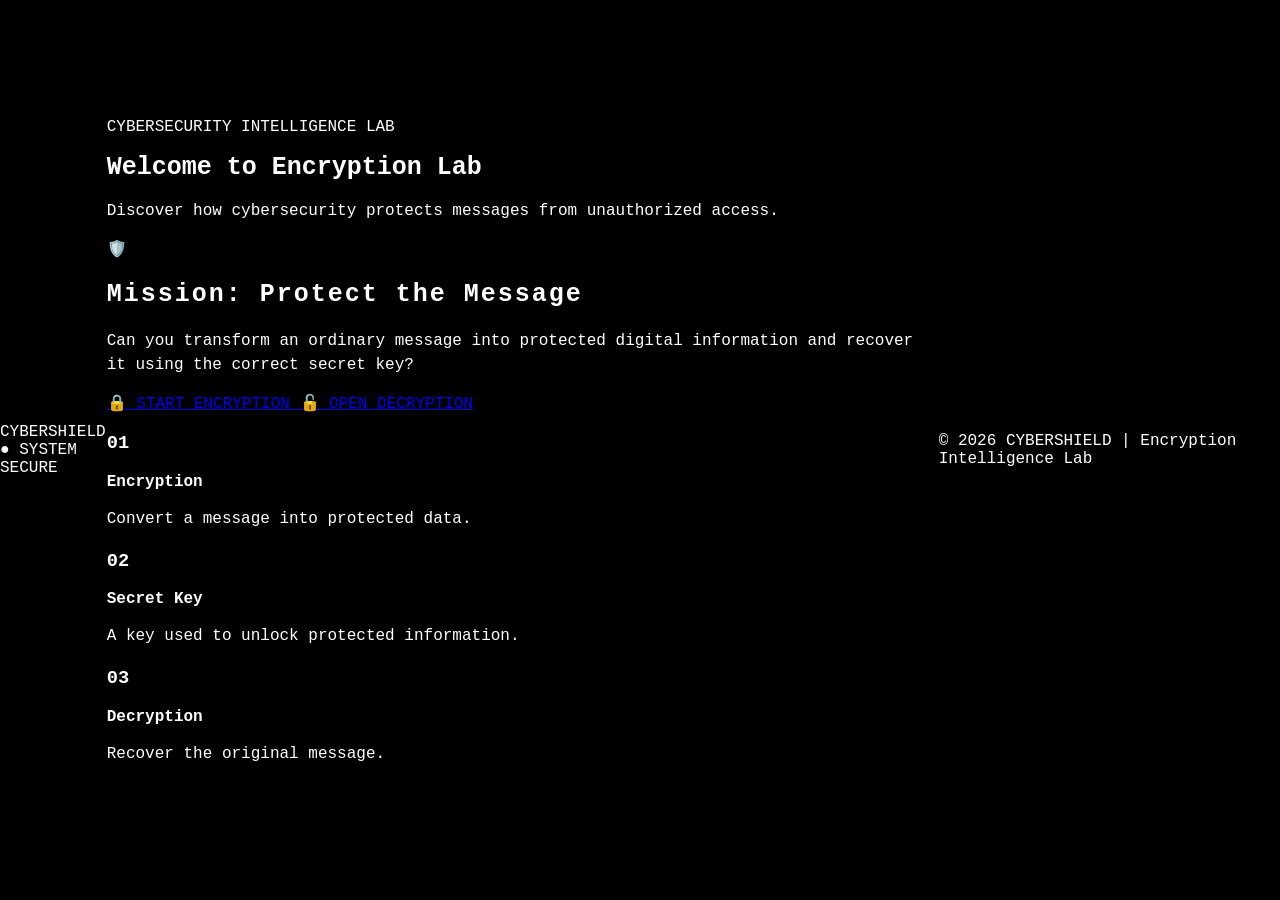
==== commit 2985c09f: "Rename index to index.html" ====
--- a/index.html
+++ b/index.html
@@ -1,99 +1,72 @@
-<!DOCTYPE html><html lang="en" data-render-ssr="true" data-color-mode="auto" data-light-theme="light" data-dark-theme="dark" data-a11y-animated-images="system" data-a11y-link-underlines="true"><head><meta charSet="utf-8" nonce="tqSHvLO7Gy5mckk7H9cd/B6ePxrp/mCE"/><meta name="viewport" content="width=device-width, initial-scale=1" nonce="tqSHvLO7Gy5mckk7H9cd/B6ePxrp/mCE"/><link rel="preload" as="image" href="https://avatars.githubusercontent.com/u/318934529?v=4&amp;size=64"/><style data-precedence="github-ui-cascade-layer-order" data-href="github-ui-cascade-layer-order">@layer primer-css-base,primer-react,recipes,properties,tailwind-theme,utilities;</style><link rel="stylesheet" href="https://github.githubassets.com/assets/index-BMnP-cfX.css" crossorigin="anonymous" nonce="tqSHvLO7Gy5mckk7H9cd/B6ePxrp/mCE" data-precedence="default"/><link rel="stylesheet" href="https://github.githubassets.com/assets/light-Az9Ud4P0.css" data-theme="light" crossorigin="anonymous" nonce="tqSHvLO7Gy5mckk7H9cd/B6ePxrp/mCE" data-precedence="default"/><link rel="stylesheet" href="https://github.githubassets.com/assets/dark-DeeaFiWu.css" data-theme="dark" crossorigin="anonymous" nonce="tqSHvLO7Gy5mckk7H9cd/B6ePxrp/mCE" data-precedence="default"/><link rel="stylesheet" href="https://github.githubassets.com/assets/index-D1dehyc5.css" crossorigin="anonymous" nonce="tqSHvLO7Gy5mckk7H9cd/B6ePxrp/mCE" data-precedence="default"/><link rel="stylesheet" href="https://github.githubassets.com/assets/index-D-S89MAN.css" crossorigin="anonymous" nonce="tqSHvLO7Gy5mckk7H9cd/B6ePxrp/mCE" data-precedence="default"/><link rel="stylesheet" href="https://github.githubassets.com/assets/primer-react-CRqncrP6.css" crossorigin="anonymous" nonce="tqSHvLO7Gy5mckk7H9cd/B6ePxrp/mCE" data-precedence="default"/><link rel="stylesheet" href="https://github.githubassets.com/assets/index-V7UDOtZq.css" crossorigin="anonymous" nonce="tqSHvLO7Gy5mckk7H9cd/B6ePxrp/mCE" data-precedence="default"/><link rel="stylesheet" href="https://github.githubassets.com/assets/IpmBannerBase-Cty3zTqp.css" crossorigin="anonymous" nonce="tqSHvLO7Gy5mckk7H9cd/B6ePxrp/mCE" data-precedence="default"/><link rel="stylesheet" href="https://github.githubassets.com/assets/src-CFvXHJMG.css" crossorigin="anonymous" nonce="tqSHvLO7Gy5mckk7H9cd/B6ePxrp/mCE" data-precedence="default"/><link rel="stylesheet" href="https://github.githubassets.com/assets/GlobalNavLayout-KSI6YXiF.css" crossorigin="anonymous" nonce="tqSHvLO7Gy5mckk7H9cd/B6ePxrp/mCE" data-precedence="default"/><link rel="stylesheet" href="https://github.githubassets.com/assets/repo-layout-BaOgDBBg.css" crossorigin="anonymous" nonce="tqSHvLO7Gy5mckk7H9cd/B6ePxrp/mCE" data-precedence="default"/><link rel="stylesheet" href="https://github.githubassets.com/assets/ReposHeaderRefSelector-B9UxEzc7.css" crossorigin="anonymous" nonce="tqSHvLO7Gy5mckk7H9cd/B6ePxrp/mCE" data-precedence="default"/><link rel="stylesheet" href="https://github.githubassets.com/assets/repos-file-tree-view-4Z0gRkfs.css" crossorigin="anonymous" nonce="tqSHvLO7Gy5mckk7H9cd/B6ePxrp/mCE" data-precedence="default"/><link rel="stylesheet" href="https://github.githubassets.com/assets/ScrollMarksContainer-jgZd6-5D.css" crossorigin="anonymous" nonce="tqSHvLO7Gy5mckk7H9cd/B6ePxrp/mCE" data-precedence="default"/><link rel="stylesheet" href="https://github.githubassets.com/assets/SharedPageLayout-kmFQ-Zzm.css" crossorigin="anonymous" nonce="tqSHvLO7Gy5mckk7H9cd/B6ePxrp/mCE" data-precedence="default"/><link rel="stylesheet" href="https://github.githubassets.com/assets/CodeViewHeader-Xv6roy9P.css" crossorigin="anonymous" nonce="tqSHvLO7Gy5mckk7H9cd/B6ePxrp/mCE" data-precedence="default"/><link rel="stylesheet" href="https://github.githubassets.com/assets/layout-DKvBDqaB.css" crossorigin="anonymous" nonce="tqSHvLO7Gy5mckk7H9cd/B6ePxrp/mCE" data-precedence="default"/><link rel="stylesheet" href="https://github.githubassets.com/assets/file-tree-layout-BDWI1weM.css" crossorigin="anonymous" nonce="tqSHvLO7Gy5mckk7H9cd/B6ePxrp/mCE" data-precedence="default"/><link rel="stylesheet" href="https://github.githubassets.com/assets/LinkButton-Cn8HxVbV.css" crossorigin="anonymous" nonce="tqSHvLO7Gy5mckk7H9cd/B6ePxrp/mCE" data-precedence="default"/><link rel="stylesheet" href="https://github.githubassets.com/assets/HiddenUnicodeCharacter-D7CW2HlD.css" crossorigin="anonymous" nonce="tqSHvLO7Gy5mckk7H9cd/B6ePxrp/mCE" data-precedence="default"/><link rel="stylesheet" href="https://github.githubassets.com/assets/CodeLine-oq-fb_lN.css" crossorigin="anonymous" nonce="tqSHvLO7Gy5mckk7H9cd/B6ePxrp/mCE" data-precedence="default"/><link rel="stylesheet" href="https://github.githubassets.com/assets/AddFileDropdownButton-DAJ6xZPB.css" crossorigin="anonymous" nonce="tqSHvLO7Gy5mckk7H9cd/B6ePxrp/mCE" data-precedence="default"/><link rel="stylesheet" href="https://github.githubassets.com/assets/NavigationMenu-Dv56f9B9.css" crossorigin="anonymous" nonce="tqSHvLO7Gy5mckk7H9cd/B6ePxrp/mCE" data-precedence="default"/><link rel="stylesheet" href="https://github.githubassets.com/assets/commit-attribution-C7eJviPE.css" crossorigin="anonymous" nonce="tqSHvLO7Gy5mckk7H9cd/B6ePxrp/mCE" data-precedence="default"/><link rel="stylesheet" href="https://github.githubassets.com/assets/CodeViewContextBanners-wB9-7qV-.css" crossorigin="anonymous" nonce="tqSHvLO7Gy5mckk7H9cd/B6ePxrp/mCE" data-precedence="default"/><link rel="stylesheet" href="https://github.githubassets.com/assets/CodeViewBanners-DaGyN4gM.css" crossorigin="anonymous" nonce="tqSHvLO7Gy5mckk7H9cd/B6ePxrp/mCE" data-precedence="default"/><link rel="stylesheet" href="https://github.githubassets.com/assets/Panel-ErmkviJf.css" crossorigin="anonymous" nonce="tqSHvLO7Gy5mckk7H9cd/B6ePxrp/mCE" data-precedence="default"/><link rel="stylesheet" href="https://github.githubassets.com/assets/CopilotPopover-CSxOS_ZP.css" crossorigin="anonymous" nonce="tqSHvLO7Gy5mckk7H9cd/B6ePxrp/mCE" data-precedence="default"/><link rel="stylesheet" href="https://github.githubassets.com/assets/SpacesOwnerDropdown-UwSvB4-I.css" crossorigin="anonymous" nonce="tqSHvLO7Gy5mckk7H9cd/B6ePxrp/mCE" data-precedence="default"/><link rel="stylesheet" href="https://github.githubassets.com/assets/BlobViewContent-pUr8orpj.css" crossorigin="anonymous" nonce="tqSHvLO7Gy5mckk7H9cd/B6ePxrp/mCE" data-precedence="default"/><link rel="stylesheet" href="https://github.githubassets.com/assets/CodeView-BI3vmOsV.css" crossorigin="anonymous" nonce="tqSHvLO7Gy5mckk7H9cd/B6ePxrp/mCE" data-precedence="default"/><script type="importmap" nonce="tqSHvLO7Gy5mckk7H9cd/B6ePxrp/mCE">{"imports":{"react":"https://github.githubassets.com/assets/react-fa5e2e82e6e0ecc0.js","react/compiler-runtime":"https://github.githubassets.com/assets/react-compiler-runtime-4610bd6d3de9c049.js","scheduler":"https://github.githubassets.com/assets/scheduler-58b860b049ca307c.js","react-dom":"https://github.githubassets.com/assets/react-dom-c7f52540bb6b77ed.js","react-dom/client":"https://github.githubassets.com/assets/react-dom-client-35b308126995de85.js","react-is":"https://github.githubassets.com/assets/react-is-e0b593954b4706d8.js","react/jsx-dev-runtime":"https://github.githubassets.com/assets/react-jsx-dev-runtime-ea55d68667d559e5.js","react/jsx-runtime":"https://github.githubassets.com/assets/react-jsx-runtime-4915cb0f5b3aff04.js"}}</script><meta name="react-profiling" content="0"/><link rel="modulepreload" href="https://github.githubassets.com/assets/react-fa5e2e82e6e0ecc0.js" crossorigin="anonymous" nonce="tqSHvLO7Gy5mckk7H9cd/B6ePxrp/mCE"/><link rel="modulepreload" href="https://github.githubassets.com/assets/react-compiler-runtime-4610bd6d3de9c049.js" crossorigin="anonymous" nonce="tqSHvLO7Gy5mckk7H9cd/B6ePxrp/mCE"/><link rel="modulepreload" href="https://github.githubassets.com/assets/scheduler-58b860b049ca307c.js" crossorigin="anonymous" nonce="tqSHvLO7Gy5mckk7H9cd/B6ePxrp/mCE"/><link rel="modulepreload" href="https://github.githubassets.com/assets/react-dom-c7f52540bb6b77ed.js" crossorigin="anonymous" nonce="tqSHvLO7Gy5mckk7H9cd/B6ePxrp/mCE"/><link rel="modulepreload" href="https://github.githubassets.com/assets/react-dom-client-35b308126995de85.js" crossorigin="anonymous" nonce="tqSHvLO7Gy5mckk7H9cd/B6ePxrp/mCE"/><link rel="modulepreload" href="https://github.githubassets.com/assets/react-is-e0b593954b4706d8.js" crossorigin="anonymous" nonce="tqSHvLO7Gy5mckk7H9cd/B6ePxrp/mCE"/><link rel="modulepreload" href="https://github.githubassets.com/assets/react-jsx-runtime-4915cb0f5b3aff04.js" crossorigin="anonymous" nonce="tqSHvLO7Gy5mckk7H9cd/B6ePxrp/mCE"/><meta name="release" content="b3b5633a74535d9c23385512d534c66c8fde1907"/><meta name="fetch-nonce" content="v2:8dfa9da5-909d-47f2-a08d-62bbbc342d0b"/><meta name="theme-color" content="#1e2327"/><meta name="color-scheme" content="light dark"/><meta name="react-app-name" content="code-view"/><meta name="route-pattern" content="/$owner/$repo/blob/$branch/$" data-datadog-rum-route-pattern="" data-route-source="client"/><meta name="data-router-route-id" content="codeViewBlobRoute"/><link rel="mask-icon" href="https://github.githubassets.com/pinned-octocat.svg" color="#000000"/><link rel="alternate icon" class="js-site-favicon" type="image/png" href="https://github.githubassets.com/favicons/favicon.png"/><link rel="icon" class="js-site-favicon" type="image/svg+xml" href="https://github.githubassets.com/favicons/favicon.svg" data-base-href="https://github.githubassets.com/favicons/favicon"/><link rel="apple-touch-icon" href="https://github.githubassets.com/apple-touch-icon.png"/><link rel="apple-touch-icon" sizes="180x180" href="https://github.githubassets.com/apple-touch-icon-180x180.png"/><meta name="browser-errors-url" content="https://api.github.com/_private/browser/errors?service=ui"/><meta name="browser-stats-url" content="https://api.github.com/_private/browser/stats?service=ui"/><meta name="octolytics-url" content="https://collector.github.com/github/collect"/><meta name="hostname" content="github.com"/><link rel="shared-web-socket" href="wss://alive.github.com/_sockets/u/318934529/ws?session=eyJ2IjoiVjMiLCJ1IjozMTg5MzQ1MjksInMiOjI0MjU2NDk2NDUsImMiOjIyODIxMzA1NzYsInQiOjE3OTQ5MDA4Nzd9--cc712a908a858da5bb054c76468f8d3b2e911116f75f5dad7496927e1bcec9aa" data-refresh-url="/_alive" data-session-id="e4680601106d331a22ff7e63b01781ac7d1482dfe093c690623107432ce25b57"/><meta property="csp-nonce" content="tqSHvLO7Gy5mckk7H9cd/B6ePxrp/mCE"/><title>Cyber_Sheild-vismayam-/index.html at main · fathymasana/Cyber_Sheild-vismayam-</title><meta name="ui-service" content="true" nonce="tqSHvLO7Gy5mckk7H9cd/B6ePxrp/mCE"/><meta name="user-login" content="Shreyeeaaa" nonce="tqSHvLO7Gy5mckk7H9cd/B6ePxrp/mCE"/><meta name="octolytics-actor-id" content="318934529" nonce="tqSHvLO7Gy5mckk7H9cd/B6ePxrp/mCE"/><meta name="octolytics-actor-login" content="Shreyeeaaa" nonce="tqSHvLO7Gy5mckk7H9cd/B6ePxrp/mCE"/><meta name="octolytics-actor-hash" content="90aaffc8e6d14567b529214a25dacb56a1e91f39621b4b4e088169bb6e66fc35" nonce="tqSHvLO7Gy5mckk7H9cd/B6ePxrp/mCE"/><meta name="keyboard-shortcuts-preference" content="all" nonce="tqSHvLO7Gy5mckk7H9cd/B6ePxrp/mCE"/><meta name="hovercards-preference" content="true" nonce="tqSHvLO7Gy5mckk7H9cd/B6ePxrp/mCE"/><meta name="announcement-preference-hovercard" content="true" nonce="tqSHvLO7Gy5mckk7H9cd/B6ePxrp/mCE"/><meta name="current-repo-nwo" content="fathymasana/Cyber_Sheild-vismayam-" nonce="tqSHvLO7Gy5mckk7H9cd/B6ePxrp/mCE"/><link rel="modulepreload" href="https://github.githubassets.com/assets/index-F84tsGe8.js" crossorigin="anonymous" nonce="tqSHvLO7Gy5mckk7H9cd/B6ePxrp/mCE"/><link rel="modulepreload" href="https://github.githubassets.com/assets/rolldown-runtime-C1w6yGGe.js" crossorigin="anonymous" nonce="tqSHvLO7Gy5mckk7H9cd/B6ePxrp/mCE"/><link rel="modulepreload" href="https://github.githubassets.com/assets/primer-react-Dr8pr_pJ.js" crossorigin="anonymous" nonce="tqSHvLO7Gy5mckk7H9cd/B6ePxrp/mCE"/><link rel="modulepreload" href="https://github.githubassets.com/assets/router-BGVbqtn0.js" crossorigin="anonymous" nonce="tqSHvLO7Gy5mckk7H9cd/B6ePxrp/mCE"/><link rel="modulepreload" href="https://github.githubassets.com/assets/octicons~index~global-nav-layout~global-nav-layout~layout~index~tree~tree-delete~repo-overv~dy19czvm-DbuER0Q7.js" crossorigin="anonymous" nonce="tqSHvLO7Gy5mckk7H9cd/B6ePxrp/mCE"/><link rel="modulepreload" href="https://github.githubassets.com/assets/octicons~index~global-nav-layout~global-nav-layout~quick-search~route-components~Layout~Fai~g5krjva3-Dc-8wjOL.js" crossorigin="anonymous" nonce="tqSHvLO7Gy5mckk7H9cd/B6ePxrp/mCE"/><link rel="modulepreload" href="https://github.githubassets.com/assets/octicons~index~global-nav-layout~global-nav-layout~layout~index~preload-quick-search~quick-~lbtqx8z8-DoxAsSk6.js" crossorigin="anonymous" nonce="tqSHvLO7Gy5mckk7H9cd/B6ePxrp/mCE"/><link rel="modulepreload" href="https://github.githubassets.com/assets/octicons~index~layout~index~blob~blame~preload-quick-search~quick-search~route-components~L~od6nmbdm-fgPeHz5b.js" crossorigin="anonymous" nonce="tqSHvLO7Gy5mckk7H9cd/B6ePxrp/mCE"/><link rel="modulepreload" href="https://github.githubassets.com/assets/octicons~index~layout~index~preload-quick-search~quick-search~route-components~Layout~Issue~jg0vzftt-Cl6eY1m-.js" crossorigin="anonymous" nonce="tqSHvLO7Gy5mckk7H9cd/B6ePxrp/mCE"/><link rel="modulepreload" href="https://github.githubassets.com/assets/octicons~index~global-nav-layout~global-nav-layout~layout~index~repo-layout~tree~repo-overv~brd2swmc-CPptQmFg.js" crossorigin="anonymous" nonce="tqSHvLO7Gy5mckk7H9cd/B6ePxrp/mCE"/><link rel="modulepreload" href="https://github.githubassets.com/assets/octicons~index~layout~index~Pulls~Issues~preload-quick-search~quick-search~route-components~p2t1m9jf-BGSGbcVy.js" crossorigin="anonymous" nonce="tqSHvLO7Gy5mckk7H9cd/B6ePxrp/mCE"/><link rel="modulepreload" href="https://github.githubassets.com/assets/octicons~index~global-nav-layout~global-nav-layout~layout~index~tree~repo-overview~blob~bla~i0gwm0nx-B3npw783.js" crossorigin="anonymous" nonce="tqSHvLO7Gy5mckk7H9cd/B6ePxrp/mCE"/><link rel="modulepreload" href="https://github.githubassets.com/assets/octicons~index~global-nav-layout~global-nav-layout~layout~index~tree~repo-overview~layout~q~egugp0jm-Ck0GCHaD.js" crossorigin="anonymous" nonce="tqSHvLO7Gy5mckk7H9cd/B6ePxrp/mCE"/><link rel="modulepreload" href="https://github.githubassets.com/assets/octicons~index~layout~index~tree~repo-overview~layout~preload-quick-search~quick-search~rou~eemilfyw-CKavXMvJ.js" crossorigin="anonymous" nonce="tqSHvLO7Gy5mckk7H9cd/B6ePxrp/mCE"/><link rel="modulepreload" href="https://github.githubassets.com/assets/octicons~index~global-nav-layout~global-nav-layout~layout~index~tree~repo-overview~layout~b~btn95bak-CzHw59jk.js" crossorigin="anonymous" nonce="tqSHvLO7Gy5mckk7H9cd/B6ePxrp/mCE"/><link rel="modulepreload" href="https://github.githubassets.com/assets/octicons~index~blob~blame~route-components~Layout~IssueViewer~DashboardIssueViewerWrapper~C~jb3pa4sd-BTB4lYs3.js" crossorigin="anonymous" nonce="tqSHvLO7Gy5mckk7H9cd/B6ePxrp/mCE"/><link rel="modulepreload" href="https://github.githubassets.com/assets/octicons~index~layout~index~tree~repo-overview~layout~route-components~SquirrelIcon~RowsIco~kkkz7emi-C4WrsP1o.js" crossorigin="anonymous" nonce="tqSHvLO7Gy5mckk7H9cd/B6ePxrp/mCE"/><link rel="modulepreload" href="https://github.githubassets.com/assets/octicons~index~global-nav-layout~global-nav-layout~layout~index~tree~tree-delete~repo-overv~c8t1yh1k-0BS0kflQ.js" crossorigin="anonymous" nonce="tqSHvLO7Gy5mckk7H9cd/B6ePxrp/mCE"/><link rel="modulepreload" href="https://github.githubassets.com/assets/octicons~index~global-nav-layout~global-nav-layout~layout~index~tree~repo-overview~layout~b~n58qqksc-dRh5VyWP.js" crossorigin="anonymous" nonce="tqSHvLO7Gy5mckk7H9cd/B6ePxrp/mCE"/><link rel="modulepreload" href="https://github.githubassets.com/assets/octicons~index~layout~index~tree~repo-overview~layout~blob~blame~route-components~Layout~Fa~gmdc1xq3-CJg9YAXf.js" crossorigin="anonymous" nonce="tqSHvLO7Gy5mckk7H9cd/B6ePxrp/mCE"/><link rel="modulepreload" href="https://github.githubassets.com/assets/octicons~index~blob-layout~file-tree-layout~tree~global-nav-layout~global-nav-layout~layout~hadurwq7-C_Ftc2Bc.js" crossorigin="anonymous" nonce="tqSHvLO7Gy5mckk7H9cd/B6ePxrp/mCE"/><link rel="modulepreload" href="https://github.githubassets.com/assets/octicons~index~global-nav-layout~global-nav-layout~SavedSearchesDialog~layout~index~tree~tr~n5qdbu6p-DllHdyHg.js" crossorigin="anonymous" nonce="tqSHvLO7Gy5mckk7H9cd/B6ePxrp/mCE"/><link rel="modulepreload" href="https://github.githubassets.com/assets/octicons~index~layout~index~tree~repo-overview~layout~preload-quick-search~quick-search~rou~gr3n3o1q-dKVcDnht.js" crossorigin="anonymous" nonce="tqSHvLO7Gy5mckk7H9cd/B6ePxrp/mCE"/><link rel="modulepreload" href="https://github.githubassets.com/assets/octicons~index~layout~index~preload-quick-search~quick-search~route-components~Layout~Issue~gyb6rykf-Bq95YnGY.js" crossorigin="anonymous" nonce="tqSHvLO7Gy5mckk7H9cd/B6ePxrp/mCE"/><link rel="modulepreload" href="https://github.githubassets.com/assets/octicons~index~ClientError~global-nav-layout~global-nav-layout~SavedSearchesDialog~Feedback~kyop6b3y-D5p5BzfN.js" crossorigin="anonymous" nonce="tqSHvLO7Gy5mckk7H9cd/B6ePxrp/mCE"/><link rel="modulepreload" href="https://github.githubassets.com/assets/octicons~index~SavedSearchesDialog~layout~index~route-components~Layout~IssueViewer~Dashboa~f5uo5bqc-B0PBnu8O.js" crossorigin="anonymous" nonce="tqSHvLO7Gy5mckk7H9cd/B6ePxrp/mCE"/><link rel="modulepreload" href="https://github.githubassets.com/assets/octicons~index~tree~repo-overview~layout~route-components~Layout~IssueViewer~DashboardIssue~nspdpxxh-BQJimfF2.js" crossorigin="anonymous" nonce="tqSHvLO7Gy5mckk7H9cd/B6ePxrp/mCE"/><link rel="modulepreload" href="https://github.githubassets.com/assets/global-nav-layout-CE28Gj3E.js" crossorigin="anonymous" nonce="tqSHvLO7Gy5mckk7H9cd/B6ePxrp/mCE"/><link rel="modulepreload" href="https://github.githubassets.com/assets/GlobalNavLayout-CMYOPIOe.js" crossorigin="anonymous" nonce="tqSHvLO7Gy5mckk7H9cd/B6ePxrp/mCE"/><link rel="modulepreload" href="https://github.githubassets.com/assets/octicons~global-nav-layout~global-nav-layout~route-components~SquareIcon~KeyIcon~GraphIcon~~ivapvf0d-BqUO6TOt.js" crossorigin="anonymous" nonce="tqSHvLO7Gy5mckk7H9cd/B6ePxrp/mCE"/><link rel="modulepreload" href="https://github.githubassets.com/assets/octicons~global-nav-layout~global-nav-layout~layout~TriangleLeftIcon~TriangleFillIcon~Spark~gh2s4hzc-47XXmSK5.js" crossorigin="anonymous" nonce="tqSHvLO7Gy5mckk7H9cd/B6ePxrp/mCE"/><link rel="modulepreload" href="https://github.githubassets.com/assets/handoff-storage-BcBLpTmm.js" crossorigin="anonymous" nonce="tqSHvLO7Gy5mckk7H9cd/B6ePxrp/mCE"/><link rel="modulepreload" href="https://github.githubassets.com/assets/relay-command-observation-BOws4Vst.js" crossorigin="anonymous" nonce="tqSHvLO7Gy5mckk7H9cd/B6ePxrp/mCE"/><link rel="modulepreload" href="https://github.githubassets.com/assets/agent-api-paths-BZWzXkeg.js" crossorigin="anonymous" nonce="tqSHvLO7Gy5mckk7H9cd/B6ePxrp/mCE"/><link rel="modulepreload" href="https://github.githubassets.com/assets/contributed-instructions-DQNddaLl.js" crossorigin="anonymous" nonce="tqSHvLO7Gy5mckk7H9cd/B6ePxrp/mCE"/><link rel="modulepreload" href="https://github.githubassets.com/assets/copilot-chat-events-DvHXoXlV.js" crossorigin="anonymous" nonce="tqSHvLO7Gy5mckk7H9cd/B6ePxrp/mCE"/><link rel="modulepreload" href="https://github.githubassets.com/assets/NavigableRef-BppS-uw9.js" crossorigin="anonymous" nonce="tqSHvLO7Gy5mckk7H9cd/B6ePxrp/mCE"/><link rel="modulepreload" href="https://github.githubassets.com/assets/docked-page-store-DgCMcMqe.js" crossorigin="anonymous" nonce="tqSHvLO7Gy5mckk7H9cd/B6ePxrp/mCE"/><link rel="modulepreload" href="https://github.githubassets.com/assets/one-copilot-context-entry-B-s_8cmP.js" crossorigin="anonymous" nonce="tqSHvLO7Gy5mckk7H9cd/B6ePxrp/mCE"/><link rel="modulepreload" href="https://github.githubassets.com/assets/use-multi-ref-Clw9Va1N.js" crossorigin="anonymous" nonce="tqSHvLO7Gy5mckk7H9cd/B6ePxrp/mCE"/><link rel="modulepreload" href="https://github.githubassets.com/assets/ipm-telemetry-DttwMwOA.js" crossorigin="anonymous" nonce="tqSHvLO7Gy5mckk7H9cd/B6ePxrp/mCE"/><link rel="modulepreload" href="https://github.githubassets.com/assets/IpmBannerBase-DKlaAOqZ.js" crossorigin="anonymous" nonce="tqSHvLO7Gy5mckk7H9cd/B6ePxrp/mCE"/><link rel="modulepreload" href="https://github.githubassets.com/assets/react-partial-anchor-DvO0YMDF.js" crossorigin="anonymous" nonce="tqSHvLO7Gy5mckk7H9cd/B6ePxrp/mCE"/><link rel="modulepreload" href="https://github.githubassets.com/assets/use-web-vitals-Cn4-VYsm.js" crossorigin="anonymous" nonce="tqSHvLO7Gy5mckk7H9cd/B6ePxrp/mCE"/><link rel="modulepreload" href="https://github.githubassets.com/assets/src-U5eThdnt.js" crossorigin="anonymous" nonce="tqSHvLO7Gy5mckk7H9cd/B6ePxrp/mCE"/><link rel="modulepreload" href="https://github.githubassets.com/assets/EnterpriseAnnouncementBanner-AbEVIceU.js" crossorigin="anonymous" nonce="tqSHvLO7Gy5mckk7H9cd/B6ePxrp/mCE"/><link rel="modulepreload" href="https://github.githubassets.com/assets/global-nav-layout-CMwydj5P.js" crossorigin="anonymous" nonce="tqSHvLO7Gy5mckk7H9cd/B6ePxrp/mCE"/><link rel="modulepreload" href="https://github.githubassets.com/assets/repo-layout-BZXpNAKg.js" crossorigin="anonymous" nonce="tqSHvLO7Gy5mckk7H9cd/B6ePxrp/mCE"/><link rel="modulepreload" href="https://github.githubassets.com/assets/layout-Cs7uWz-B.js" crossorigin="anonymous" nonce="tqSHvLO7Gy5mckk7H9cd/B6ePxrp/mCE"/><link rel="modulepreload" href="https://github.githubassets.com/assets/FilesPageInfoContext-C2P1XesR.js" crossorigin="anonymous" nonce="tqSHvLO7Gy5mckk7H9cd/B6ePxrp/mCE"/><link rel="modulepreload" href="https://github.githubassets.com/assets/repos-file-tree-view-7wQ9PTiM.js" crossorigin="anonymous" nonce="tqSHvLO7Gy5mckk7H9cd/B6ePxrp/mCE"/><link rel="modulepreload" href="https://github.githubassets.com/assets/octicons~tree~tree-delete~repo-overview~layout~file-tree-layout~delete~blob~blob-layout~bla~gp3ztmzi-DUC7uol9.js" crossorigin="anonymous" nonce="tqSHvLO7Gy5mckk7H9cd/B6ePxrp/mCE"/><link rel="modulepreload" href="https://github.githubassets.com/assets/ActivityBoundary-cwOSuCsB.js" crossorigin="anonymous" nonce="tqSHvLO7Gy5mckk7H9cd/B6ePxrp/mCE"/><link rel="modulepreload" href="https://github.githubassets.com/assets/use-file-tree-tooltip-CWZu5Y_6.js" crossorigin="anonymous" nonce="tqSHvLO7Gy5mckk7H9cd/B6ePxrp/mCE"/><link rel="modulepreload" href="https://github.githubassets.com/assets/EditPermissionsContext-BJWjIyVH.js" crossorigin="anonymous" nonce="tqSHvLO7Gy5mckk7H9cd/B6ePxrp/mCE"/><link rel="modulepreload" href="https://github.githubassets.com/assets/use-tree-list-Bz8D_690.js" crossorigin="anonymous" nonce="tqSHvLO7Gy5mckk7H9cd/B6ePxrp/mCE"/><link rel="modulepreload" href="https://github.githubassets.com/assets/ReposHeaderRefSelector-Dmay6JV2.js" crossorigin="anonymous" nonce="tqSHvLO7Gy5mckk7H9cd/B6ePxrp/mCE"/><link rel="modulepreload" href="https://github.githubassets.com/assets/ExpandButton-C-rvyB-H.js" crossorigin="anonymous" nonce="tqSHvLO7Gy5mckk7H9cd/B6ePxrp/mCE"/><link rel="modulepreload" href="https://github.githubassets.com/assets/use-route-payload-CyF7EH2S.js" crossorigin="anonymous" nonce="tqSHvLO7Gy5mckk7H9cd/B6ePxrp/mCE"/><link rel="modulepreload" href="https://github.githubassets.com/assets/CodeViewBannersContext-CLLcR6-Z.js" crossorigin="anonymous" nonce="tqSHvLO7Gy5mckk7H9cd/B6ePxrp/mCE"/><link rel="modulepreload" href="https://github.githubassets.com/assets/ScrollMarksContainer-DN4YAZSD.js" crossorigin="anonymous" nonce="tqSHvLO7Gy5mckk7H9cd/B6ePxrp/mCE"/><link rel="modulepreload" href="https://github.githubassets.com/assets/BudgetThresholdBanner-CTXO1mvw.js" crossorigin="anonymous" nonce="tqSHvLO7Gy5mckk7H9cd/B6ePxrp/mCE"/><link rel="modulepreload" href="https://github.githubassets.com/assets/CodeNavContext-DE9jSRQc.js" crossorigin="anonymous" nonce="tqSHvLO7Gy5mckk7H9cd/B6ePxrp/mCE"/><link rel="modulepreload" href="https://github.githubassets.com/assets/TreePaneContext-6xRH3u9E.js" crossorigin="anonymous" nonce="tqSHvLO7Gy5mckk7H9cd/B6ePxrp/mCE"/><link rel="modulepreload" href="https://github.githubassets.com/assets/SharedPageLayout-DADiHn99.js" crossorigin="anonymous" nonce="tqSHvLO7Gy5mckk7H9cd/B6ePxrp/mCE"/><link rel="modulepreload" href="https://github.githubassets.com/assets/CodeViewHeader-CoRdLMdu.js" crossorigin="anonymous" nonce="tqSHvLO7Gy5mckk7H9cd/B6ePxrp/mCE"/><link rel="modulepreload" href="https://github.githubassets.com/assets/octicons~tree~repo-overview~layout~blob~blame~CopilotImmersiveEmbedded~CodespacesTabReact~B~m0xgrqi9-2pSTeCNi.js" crossorigin="anonymous" nonce="tqSHvLO7Gy5mckk7H9cd/B6ePxrp/mCE"/><link rel="modulepreload" href="https://github.githubassets.com/assets/file-tree-layout-BuAskKTj.js" crossorigin="anonymous" nonce="tqSHvLO7Gy5mckk7H9cd/B6ePxrp/mCE"/><link rel="modulepreload" href="https://github.githubassets.com/assets/docked-surface-store-DgdIEU-l.js" crossorigin="anonymous" nonce="tqSHvLO7Gy5mckk7H9cd/B6ePxrp/mCE"/><link rel="modulepreload" href="https://github.githubassets.com/assets/copilot-side-panel-content-CfJvq-VZ.js" crossorigin="anonymous" nonce="tqSHvLO7Gy5mckk7H9cd/B6ePxrp/mCE"/><link rel="modulepreload" href="https://github.githubassets.com/assets/copilot-chat-side-panel-5yaYMDme.js" crossorigin="anonymous" nonce="tqSHvLO7Gy5mckk7H9cd/B6ePxrp/mCE"/><link rel="modulepreload" href="https://github.githubassets.com/assets/copilot-side-panel-context-TWLbzOwD.js" crossorigin="anonymous" nonce="tqSHvLO7Gy5mckk7H9cd/B6ePxrp/mCE"/><link rel="modulepreload" href="https://github.githubassets.com/assets/overview-types-FG7fDoUN.js" crossorigin="anonymous" nonce="tqSHvLO7Gy5mckk7H9cd/B6ePxrp/mCE"/><link rel="modulepreload" href="https://github.githubassets.com/assets/file-tree-layout-EQUyt3YU.js" crossorigin="anonymous" nonce="tqSHvLO7Gy5mckk7H9cd/B6ePxrp/mCE"/><link rel="modulepreload" href="https://github.githubassets.com/assets/CodeViewErrorComponent-BGsWP8jC.js" crossorigin="anonymous" nonce="tqSHvLO7Gy5mckk7H9cd/B6ePxrp/mCE"/><link rel="modulepreload" href="https://github.githubassets.com/assets/blob-layout-BhBItTeP.js" crossorigin="anonymous" nonce="tqSHvLO7Gy5mckk7H9cd/B6ePxrp/mCE"/><link rel="modulepreload" href="https://github.githubassets.com/assets/blob-layout-CZenZB16.js" crossorigin="anonymous" nonce="tqSHvLO7Gy5mckk7H9cd/B6ePxrp/mCE"/><link rel="modulepreload" href="https://github.githubassets.com/assets/error-types-D_wZELAR.js" crossorigin="anonymous" nonce="tqSHvLO7Gy5mckk7H9cd/B6ePxrp/mCE"/><link rel="modulepreload" href="https://github.githubassets.com/assets/UpdateRefInfoForNotFound-DaePZeed.js" crossorigin="anonymous" nonce="tqSHvLO7Gy5mckk7H9cd/B6ePxrp/mCE"/><link rel="modulepreload" href="https://github.githubassets.com/assets/use-update-ref-info-and-path-B6Ajv2L6.js" crossorigin="anonymous" nonce="tqSHvLO7Gy5mckk7H9cd/B6ePxrp/mCE"/><link rel="modulepreload" href="https://github.githubassets.com/assets/useIsFetching-DPRu4Y0o.js" crossorigin="anonymous" nonce="tqSHvLO7Gy5mckk7H9cd/B6ePxrp/mCE"/><link rel="modulepreload" href="https://github.githubassets.com/assets/blob-layout-DC-iLYuo.js" crossorigin="anonymous" nonce="tqSHvLO7Gy5mckk7H9cd/B6ePxrp/mCE"/><link rel="modulepreload" href="https://github.githubassets.com/assets/CodeLine-BHBtOWoX.js" crossorigin="anonymous" nonce="tqSHvLO7Gy5mckk7H9cd/B6ePxrp/mCE"/><link rel="modulepreload" href="https://github.githubassets.com/assets/NewAgentTaskButton-Cz1zDohH.js" crossorigin="anonymous" nonce="tqSHvLO7Gy5mckk7H9cd/B6ePxrp/mCE"/><link rel="modulepreload" href="https://github.githubassets.com/assets/LinkButton.module-CAh-4RUx.js" crossorigin="anonymous" nonce="tqSHvLO7Gy5mckk7H9cd/B6ePxrp/mCE"/><link rel="modulepreload" href="https://github.githubassets.com/assets/use-is-safari-PNExQQGr.js" crossorigin="anonymous" nonce="tqSHvLO7Gy5mckk7H9cd/B6ePxrp/mCE"/><link rel="modulepreload" href="https://github.githubassets.com/assets/copy-DxWrp2aP.js" crossorigin="anonymous" nonce="tqSHvLO7Gy5mckk7H9cd/B6ePxrp/mCE"/><link rel="modulepreload" href="https://github.githubassets.com/assets/HiddenUnicodeCharacter-BiZvytGI.js" crossorigin="anonymous" nonce="tqSHvLO7Gy5mckk7H9cd/B6ePxrp/mCE"/><link rel="modulepreload" href="https://github.githubassets.com/assets/CopilotSettingsContext-J26GeK_b.js" crossorigin="anonymous" nonce="tqSHvLO7Gy5mckk7H9cd/B6ePxrp/mCE"/><link rel="modulepreload" href="https://github.githubassets.com/assets/NavigationMenu-geONVgw5.js" crossorigin="anonymous" nonce="tqSHvLO7Gy5mckk7H9cd/B6ePxrp/mCE"/><link rel="modulepreload" href="https://github.githubassets.com/assets/AddFileDropdownButton-C7hkMnsS.js" crossorigin="anonymous" nonce="tqSHvLO7Gy5mckk7H9cd/B6ePxrp/mCE"/><link rel="modulepreload" href="https://github.githubassets.com/assets/LatestCommitContext-Dyau38CM.js" crossorigin="anonymous" nonce="tqSHvLO7Gy5mckk7H9cd/B6ePxrp/mCE"/><link rel="modulepreload" href="https://github.githubassets.com/assets/DeferredRichTextContext-Cl_rFvWs.js" crossorigin="anonymous" nonce="tqSHvLO7Gy5mckk7H9cd/B6ePxrp/mCE"/><link rel="modulepreload" href="https://github.githubassets.com/assets/blob-BlrlaRpa.js" crossorigin="anonymous" nonce="tqSHvLO7Gy5mckk7H9cd/B6ePxrp/mCE"/><link rel="modulepreload" href="https://github.githubassets.com/assets/CodeViewBanners-6XiYUfa-.js" crossorigin="anonymous" nonce="tqSHvLO7Gy5mckk7H9cd/B6ePxrp/mCE"/><link rel="modulepreload" href="https://github.githubassets.com/assets/CodeViewContextBanners-CBLLzHPl.js" crossorigin="anonymous" nonce="tqSHvLO7Gy5mckk7H9cd/B6ePxrp/mCE"/><link rel="modulepreload" href="https://github.githubassets.com/assets/Skeleton-C9GkhIAo.js" crossorigin="anonymous" nonce="tqSHvLO7Gy5mckk7H9cd/B6ePxrp/mCE"/><link rel="modulepreload" href="https://github.githubassets.com/assets/commit-attribution-Dnbxmjfc.js" crossorigin="anonymous" nonce="tqSHvLO7Gy5mckk7H9cd/B6ePxrp/mCE"/><link rel="modulepreload" href="https://github.githubassets.com/assets/BlobViewContent-V1PzgHHT.js" crossorigin="anonymous" nonce="tqSHvLO7Gy5mckk7H9cd/B6ePxrp/mCE"/><link rel="modulepreload" href="https://github.githubassets.com/assets/fetch-CHTo1OGq.js" crossorigin="anonymous" nonce="tqSHvLO7Gy5mckk7H9cd/B6ePxrp/mCE"/><link rel="modulepreload" href="https://github.githubassets.com/assets/Panel-C8quFXV5.js" crossorigin="anonymous" nonce="tqSHvLO7Gy5mckk7H9cd/B6ePxrp/mCE"/><link rel="modulepreload" href="https://github.githubassets.com/assets/CopilotPopover-DTOqn78a.js" crossorigin="anonymous" nonce="tqSHvLO7Gy5mckk7H9cd/B6ePxrp/mCE"/><link rel="modulepreload" href="https://github.githubassets.com/assets/FeatureRequest-BXJW2jZ9.js" crossorigin="anonymous" nonce="tqSHvLO7Gy5mckk7H9cd/B6ePxrp/mCE"/><link rel="modulepreload" href="https://github.githubassets.com/assets/SuspenseFallback-D47S5sQN.js" crossorigin="anonymous" nonce="tqSHvLO7Gy5mckk7H9cd/B6ePxrp/mCE"/><link rel="modulepreload" href="https://github.githubassets.com/assets/SpacesOwnerDropdown-FIARRXnX.js" crossorigin="anonymous" nonce="tqSHvLO7Gy5mckk7H9cd/B6ePxrp/mCE"/><link rel="modulepreload" href="https://github.githubassets.com/assets/fuzzy-filter-BH2d_8Lm.js" crossorigin="anonymous" nonce="tqSHvLO7Gy5mckk7H9cd/B6ePxrp/mCE"/><link rel="modulepreload" href="https://github.githubassets.com/assets/filter-sort-1cNi_Avm.js" crossorigin="anonymous" nonce="tqSHvLO7Gy5mckk7H9cd/B6ePxrp/mCE"/><link rel="modulepreload" href="https://github.githubassets.com/assets/CodeView-41uvlaon.js" crossorigin="anonymous" nonce="tqSHvLO7Gy5mckk7H9cd/B6ePxrp/mCE"/><meta name="octolytics-dimension-repository_id" content="1440552205"/><meta name="octolytics-dimension-repository_nwo" content="fathymasana/Cyber_Sheild-vismayam-"/><meta name="octolytics-dimension-user_id" content="318524392"/><meta name="octolytics-dimension-user_login" content="fathymasana"/><meta name="github-code-view-meta-stats" id="github-code-view-meta-stats" data-hydrostats="publish"/><script id="client-env" type="application/json">{"locale":"en","featureFlags":["actions_caches_react_view","actions_enable_background_steps","actions_new_hosted_runner_image_select_sizes_and_versions","actions_workflow_language_service_allow_case_function","actions_workflows_react_toggle","agent_author_search_expansion","agent_author_search_expansion_ui_pulls","agent_sessions_ccr_review_effort","ai_resource_search","alternate_user_config_repo","billing_billable_licenses_cost_center_bucket_fix","billing_budget_expiration","billing_cost_center_list_assigned_resources","billing_discount_threshold_notification","billing_shared_compute_usage","browser_stats_fixed_delivery_window","ccr_implement_suggestion_refresh","code_quality_enablement_banner_targeting","code_quality_remove_preview","code_view_checks_live_updates","code_view_raf_sticky_lines","codemirror_inp_optimizations","codespaces_prebuild_region_target_update","coding_agent_third_party_model_ui","copilot-software-factories","copilot_agent_snippy","copilot_api_agentic_issue_marshal_yaml","copilot_automation_continuous_history","copilot_automation_repo_mcp_servers","copilot_automations_pagination","copilot_base_model_policy_row","copilot_chat_auto_mode_v2","copilot_chat_clear_model_selection_for_default_change","copilot_chat_disable_model_picker_while_streaming","copilot_chat_increase_token_padding","copilot_chat_surfaces_rewrite","copilot_chat_vision_dotcom_chat_ga_gate","copilot_css_textarea_autosize","copilot_custom_copilots","copilot_custom_copilots_feature_preview","copilot_duplicate_thread","copilot_extensions_removal_on_marketplace","copilot_fix_failed_workflows_all_skus","copilot_hide_hovercard","copilot_immersive_task_hyperlinking","copilot_issue_list_show_more","copilot_managed_settings_validation_file_links","copilot_mission_control_agent_merge_fix_ci","copilot_mission_control_agent_merge_resolve_conflicts","copilot_mission_control_automation_grouping","copilot_mission_control_awps_batching","copilot_mission_control_create_pull_request_client_tool","copilot_mission_control_create_repository_client_tool","copilot_mission_control_early_stop","copilot_mission_control_environments_web_kickoff","copilot_mission_control_hide_task_list_counts","copilot_mission_control_messaging_app_dm_steering","copilot_mission_control_needs_attention","copilot_mission_control_pinned_tasks","copilot_mission_control_reasoning_effort","copilot_mission_control_reuse_project_workspace","copilot_mission_control_sandbox_request_image_override","copilot_mission_control_session_client_attribution","copilot_mission_control_task_alive_updates","copilot_mission_control_task_route_preloading","copilot_mission_control_task_sharing","copilot_mission_control_use_api_gateway","copilot_org_policy_page_focus_mode","copilot_policy_ui_refresh","copilot_quick_chat_recent_artifact_sessions","copilot_share_active_subthread","copilot_spaces_ga","copilot_spaces_individual_policies_ga","copilot_swe_agent_authorization_status_ui","copilot_swe_agent_automation_completed_trigger","copilot_swe_agent_automation_failed_trigger","copilot_swe_agent_automation_repository_owned","copilot_swe_agent_automation_resource_scoped_writes","copilot_swe_agent_code_scanning_alert_trigger","copilot_swe_agent_dependabot_alert_trigger","copilot_swe_agent_discussion_comment_trigger","copilot_swe_agent_discussion_opened_trigger","copilot_swe_agent_discussion_updated_trigger","copilot_swe_agent_hide_model_picker_if_only_auto","copilot_swe_agent_issue_assigned_trigger","copilot_swe_agent_issue_closed_trigger","copilot_swe_agent_issue_comment_trigger","copilot_swe_agent_issue_labeled_trigger","copilot_swe_agent_issue_reopened_trigger","copilot_swe_agent_issue_status_changed_trigger","copilot_swe_agent_mcp_permission_gate","copilot_swe_agent_merge_conflict_trigger","copilot_swe_agent_pr_comment_model_picker","copilot_swe_agent_pull_request_assigned_trigger","copilot_swe_agent_pull_request_closed_trigger","copilot_swe_agent_pull_request_comment_trigger","copilot_swe_agent_pull_request_converted_to_draft_trigger","copilot_swe_agent_pull_request_labeled_trigger","copilot_swe_agent_pull_request_merged_trigger","copilot_swe_agent_pull_request_opened_trigger","copilot_swe_agent_pull_request_ready_for_review_trigger","copilot_swe_agent_pull_request_reopened_trigger","copilot_swe_agent_pull_request_review_dismissed_trigger","copilot_swe_agent_pull_request_review_requested_trigger","copilot_swe_agent_pull_request_review_submitted_trigger","copilot_swe_agent_pull_request_review_thread_resolved_trigger","copilot_swe_agent_pull_request_review_thread_unresolved_trigger","copilot_swe_agent_pull_request_synchronize_trigger","copilot_swe_agent_secret_scanning_alert_trigger","copilot_swe_agent_sub_issue_added_trigger","copilot_swe_agent_use_subagents","copilot_task_api_github_rest_style","copilot_task_scoped_alive_channel","copilot_token_based_billing","copilot_user_can_upgrade_plan_field","datadog_rum","datadog_rum_custom_metrics","fgpat_permissions_selector_redesign","glc_code_quality_repo_settings_workflow_config","global_issues_filtered_list_layout","global_nav_context_refresh","home_dashboard_ga","hyperspace_2025_logged_out_batch_1","hyperspace_2025_logged_out_batch_2","hyperspace_2025_logged_out_batch_3","in_product_messaging_datadog_monitoring","ipm_ubb_individual_budget_banner","issue_create_status_header","issue_fields_add_picker","issue_fields_multi_select","issue_fields_user_owned_viewer","issue_inline_avatars","issue_relative_time_micro","issues_hide_closed_sub_issues","issues_index_query_persistence","issues_lazy_load_comment_box_suggestions","issues_react_chrome_container_query_fix","issues_react_include_bots_in_pickers","issues_react_ui_feedback","labels_archiving","labels_archiving_info","landing_pages_ninetailed","lifecycle_label_name_updates","marketing_cookie_consent_banner","marketing_pages_search_explore_provider","memex_live_update_hovercard","memex_mwl_filter_field_delimiter","memex_remove_deprecated_type_issue","memex_roadmap_drag_style","merge_queue_restricted_pushers_warning","merge_status_header_feedback","new_batched_queries_hook","octocaptcha_origin_optimization","one_copilot_chat_disable_ahp_pings","one_copilot_chat_disable_eager_resume","one_copilot_chat_owner_split_picker","one_copilot_chat_resume_on_intent","one_copilot_grouped_tool_calls","one_copilot_remember_tool_permissions","one_copilot_simplified_environment_picker","planning_board_agent_task_status","pr_unified_on_empty_side","primer_react_blankslate_compact_default","primer_react_css_anchor_positioning","primer_react_merged_forwarded_refs","prs_contextual_comment_controls","prs_copilot_app_open_action","prs_copilot_assignee_session_indicator","prs_css_anchor_positioning","prs_desktop_checkout","prs_mergeability_live_updates_trailing","prs_overview_for_you_refresh","prs_overview_react_public_preview","prx_files","pull_request_file_tree_prefetch_on_hover_50ms","pull_request_files_virtualization","pull_request_persister","pull_request_stacks_auto_merge_stack_permission","pull_request_stacks_navigation_shortcuts","pull_request_virtualization_image_estimate","pull_request_virtualization_loader_batching","pull_request_virtualization_scroll_compensation","pull_request_virtualization_scroll_intent","pull_requests_deferred_highlight_fallback","pull_requests_persistent_whitespace_preferences","react_blob_isolate_code_lines","react_blob_ssr_content_visibility","react_data_router_nonblocking_revalidation","react_data_router_tanstack_allowed","react_query_props_with_key","react_sandbox_future_tanstack","repo_app_turbo","repo_issues_sidebar_layout","repo_pulls_dashboard_surface","repos_contributors_limited_default_range","repository_suggester_elastic_search","rulesets_actor_list_editor","sample_network_conn_type","scribe_artifacts_api","scribe_artifacts_html","secret_scanning_public_monitoring_hide_preview_labels","secret_scanning_public_monitoring_hide_validity_coming_soon","see_who_reacted","session_logs_ungroup_reasoning_text","set_sha256_on_repo_creation_form","site_banner_desktop_copilot_app","site_global_banner_copilot_fusion_usage_2026","site_global_banner_technology_partner_of_the_year_2026","site_homepage_refresh_2026","site_landing_pages_stable_canvas_position","speculation_rules_ui_service","suggest_custom_property_values_copilot","suppress_automated_browser_vitals","swp_forms_disable_octocaptcha","track_notifications_settings_usage","trusted_types_policies","trusted_types_worker","turbo_link_eligibility_optimization","ui_route_code_view","ui_route_repos","ui_service_eligible","ui_service_gate_aware_external_check","unified_batch_pr_comments","update_issue_suggestions","viewscreen_sandbox","warn_inaccessible_attachments","webp_support","workstream_plugin_bootstrap"],"githubDomain":"https://github.com","login":"Shreyeeaaa","uiComputeCohort":"treatment","copilotApiOverrideUrl":"https://api.individual.githubcopilot.com"}</script><script id="datadog-rum-config" type="application/json">{"version":1,"applicationId":"851db457-c3a9-463b-b2e5-906d1ef37118","clientToken":"[base64]","site":"datadoghq.com","service":"github-ui","env":"production","proxyUrl":"https://api.github.com/_private/browser/rum","sessionSampleRate":100,"profilingSampleRate":0,"remoteConfiguration":{"id":"98395865-d221-4f97-80fe-bfb0d289ce72"}}</script></head><body><!--$--><!--$--><div><div style="min-height:101vh"><header aria-label="Global navigation menu" data-component="Stack" class="GlobalNav styles-module_gNfHta_appHeader prc-Stack-Stack-UQ9k6" data-gap="none" data-direction="vertical" data-align="stretch" data-wrap="nowrap" data-justify="start" data-padding="none"><div data-component="Stack" class="prc-Stack-Stack-UQ9k6" data-direction="horizontal" data-align="center" data-wrap="nowrap" data-justify="center" data-padding="none"><div data-testid="top-nav-left" data-component="Stack" class="styles-module_gNfHta_left styles-module_gNfHta_withLocalNavigation prc-Stack-Stack-UQ9k6" data-gap="condensed" data-direction="horizontal" data-align="stretch" data-wrap="nowrap" data-justify="start" data-padding="normal"><div data-loading-wrapper="true"><button data-component="IconButton" type="button" aria-haspopup="dialog" class="prc-Button-ButtonBase-9n-Xk styles-module_gNfHta_appHeaderButton prc-Button-IconButton-fyge7" data-loading="false" data-no-visuals="true" data-size="medium" data-variant="invisible" aria-labelledby="_R_lkhcb6_"><svg data-component="Octicon" aria-hidden="true" focusable="false" class="octicon octicon-three-bars" viewBox="0 0 16 16" width="16" height="16" fill="currentColor" display="inline-block" overflow="visible" style="vertical-align:text-bottom"><path d="M1 2.75A.75.75 0 0 1 1.75 2h12.5a.75.75 0 0 1 0 1.5H1.75A.75.75 0 0 1 1 2.75Zm0 5A.75.75 0 0 1 1.75 7h12.5a.75.75 0 0 1 0 1.5H1.75A.75.75 0 0 1 1 7.75ZM1.75 12h12.5a.75.75 0 0 1 0 1.5H1.75a.75.75 0 0 1 0-1.5Z"></path></svg></button></div><span class="prc-TooltipV2-Tooltip-tLeuB" data-direction="s" data-component="Tooltip" aria-hidden="true" id="_R_lkhcb6_">Open menu</span><a data-component="IconButton" type="button" class="prc-Button-ButtonBase-9n-Xk styles-module_iipd_W_appHeaderHome prc-Button-IconButton-fyge7" data-loading="false" data-no-visuals="true" data-size="medium" data-variant="invisible" aria-labelledby="_R_pkhcb6_" href="/"><svg data-component="Octicon" aria-hidden="true" focusable="false" class="octicon octicon-mark-github" viewBox="0 0 24 24" width="32" height="32" fill="currentColor" display="inline-block" overflow="visible" style="vertical-align:text-bottom"><path d="M10.226 17.284c-2.965-.36-5.054-2.493-5.054-5.256 0-1.123.404-2.336 1.078-3.144-.292-.741-.247-2.314.09-2.965.898-.112 2.111.36 2.83 1.01.853-.269 1.752-.404 2.853-.404 1.1 0 1.999.135 2.807.382.696-.629 1.932-1.1 2.83-.988.315.606.36 2.179.067 2.942.72.854 1.101 2 1.101 3.167 0 2.763-2.089 4.852-5.098 5.234.763.494 1.28 1.572 1.28 2.807v2.336c0 .674.561 1.056 1.235.786 4.066-1.55 7.255-5.615 7.255-10.646C23.5 6.188 18.334 1 11.978 1 5.62 1 .5 6.188.5 12.545c0 4.986 3.167 9.12 7.435 10.669.606.225 1.19-.18 1.19-.786V20.63a2.9 2.9 0 0 1-1.078.224c-1.483 0-2.359-.808-2.987-2.313-.247-.607-.517-.966-1.034-1.033-.27-.023-.359-.135-.359-.27 0-.27.45-.471.898-.471.652 0 1.213.404 1.797 1.235.45.651.921.943 1.483.943.561 0 .92-.202 1.437-.719.382-.381.674-.718.944-.943"></path></svg></a><span class="prc-TooltipV2-Tooltip-tLeuB" data-direction="s" data-component="Tooltip" aria-hidden="true"><span id="_R_pkhcb6_">Homepage <span class="prc-src-InternalVisuallyHidden-2YaI6">(<!-- -->g then d<!-- -->)</span></span><span class="prc-TooltipV2-KeybindingHintContainer-Ymj-3 prc-TooltipV2-HasTextBefore-fdOXj" aria-hidden="true" data-component="Tooltip.KeybindingHintContainer"><kbd class="prc-KeybindingHint-KeybindingHint-qpYIs prc-Text-Text-9mHv3" data-component="KeybindingHint" data-testid="keybinding-hint"><span class="prc-components-Chord-DdhWN prc-components-ChordOnEmphasis-O-4BS prc-components-ChordSmall-c-P-x prc-Text-Text-9mHv3" data-component="Text" data-kbd-chord="true"> <span class="prc-src-InternalVisuallyHidden-2YaI6">g</span><span aria-hidden="true">G</span></span><span class="prc-src-InternalVisuallyHidden-2YaI6">then</span> <span class="prc-components-Chord-DdhWN prc-components-ChordOnEmphasis-O-4BS prc-components-ChordSmall-c-P-x prc-Text-Text-9mHv3" data-component="Text" data-kbd-chord="true"> <span class="prc-src-InternalVisuallyHidden-2YaI6">d</span><span aria-hidden="true">D</span></span></kbd></span></span><div class="d-none"></div></div><div data-testid="top-nav-center" data-component="Stack" class="styles-module_gNfHta_center styles-module_gNfHta_withLocalNavigation prc-Stack-Stack-UQ9k6" data-gap="condensed" data-direction="horizontal" data-align="stretch" data-wrap="nowrap" data-justify="start" data-padding="normal"><nav class="styles-module_iipd_W_contextRegion prc-Breadcrumbs-BreadcrumbsBase-3Gb-B" aria-label="Breadcrumbs" data-overflow="menu" data-variant="normal" data-component="Breadcrumbs"><ol class="prc-Breadcrumbs-BreadcrumbsList-BKjpe"><li class="prc-Breadcrumbs-ItemWrapper-k0NLn" data-index="0"><a class="styles-module_iipd_W_contextCrumb prc-Breadcrumbs-Item-jcraJ" data-component="Breadcrumbs.Item" href="/fathymasana"><span class="">fathymasana</span></a></li><li class="prc-Breadcrumbs-ItemWrapper-k0NLn" data-index="1"><a class="styles-module_iipd_W_contextCrumb styles-module_iipd_W_contextCrumbLast styles-module_iipd_W_repoPickerCrumb prc-Breadcrumbs-Item-jcraJ active" aria-current="page" data-component="Breadcrumbs.Item" href="/fathymasana/Cyber_Sheild-vismayam-" data-status="active">Cyber_Sheild-vismayam-</a><div class="d-none"></div><button data-component="IconButton" type="button" aria-haspopup="true" aria-expanded="false" tabindex="0" class="prc-Button-ButtonBase-9n-Xk styles-module_iipd_W_contextCrumb styles-module_iipd_W_repoPickerDropdownButton prc-Button-IconButton-fyge7" data-loading="false" data-no-visuals="true" data-size="small" data-variant="invisible" aria-labelledby="_R_6tj6khcb6_" id="_R_tj6khcb6_"><svg data-component="Octicon" aria-hidden="true" focusable="false" class="octicon octicon-triangle-down" viewBox="0 0 16 16" width="16" height="16" fill="currentColor" display="inline-block" overflow="visible" style="vertical-align:text-bottom"><path d="m4.427 7.427 3.396 3.396a.25.25 0 0 0 .354 0l3.396-3.396A.25.25 0 0 0 11.396 7H4.604a.25.25 0 0 0-.177.427Z"></path></svg></button><span class="prc-TooltipV2-Tooltip-tLeuB" data-direction="s" data-component="Tooltip" aria-hidden="true"><span id="_R_6tj6khcb6_">Switch repository<span class="prc-src-InternalVisuallyHidden-2YaI6">(<!-- -->alt shift r<!-- -->)</span></span><span class="prc-TooltipV2-KeybindingHintContainer-Ymj-3 prc-TooltipV2-HasTextBefore-fdOXj" aria-hidden="true" data-component="Tooltip.KeybindingHintContainer"><kbd class="prc-KeybindingHint-KeybindingHint-qpYIs prc-Text-Text-9mHv3" data-component="KeybindingHint" data-testid="keybinding-hint"><span class="prc-components-Chord-DdhWN prc-components-ChordOnEmphasis-O-4BS prc-components-ChordSmall-c-P-x prc-Text-Text-9mHv3" data-component="Text" data-kbd-chord="true"> <span class="prc-src-InternalVisuallyHidden-2YaI6">alt</span><span aria-hidden="true">Alt</span> <span class="prc-src-InternalVisuallyHidden-2YaI6">shift</span><span aria-hidden="true">⇧</span> <span class="prc-src-InternalVisuallyHidden-2YaI6">r</span><span aria-hidden="true">R</span></span></kbd></span></span></li></ol></nav><div class="Search-module_mT1eDG_searchButtonGroup prc-ButtonGroup-ButtonGroup-vFUrY" data-component="ButtonGroup"><div class="prc-ButtonGroup-Item-PqvDl"><button data-component="Button" type="button" aria-label="Open quick search dialog, type / to search" class="prc-Button-ButtonBase-9n-Xk styles-module_gNfHta_appHeaderButton Search-module_mT1eDG_searchButton" data-loading="false" data-size="medium" data-variant="invisible"><span data-component="buttonContent" data-align="center" class="prc-Button-ButtonContent-Iohp5"><span data-component="leadingVisual" class="prc-Button-Visual-YNt2F prc-Button-LeadingVisual-UySKu prc-Button-VisualWrap-E4cnq"><svg data-component="Octicon" aria-hidden="true" focusable="false" class="octicon octicon-search" viewBox="0 0 16 16" width="16" height="16" fill="currentColor" display="inline-block" overflow="visible" style="vertical-align:text-bottom"><path d="M10.68 11.74a6 6 0 0 1-7.922-8.982 6 6 0 0 1 8.982 7.922l3.04 3.04a.749.749 0 0 1-.326 1.275.749.749 0 0 1-.734-.215ZM11.5 7a4.499 4.499 0 1 0-8.997 0A4.499 4.499 0 0 0 11.5 7Z"></path></svg></span><span data-component="text" class="prc-Button-Label-FWkx3"><span class="Search-module_mT1eDG_placeholder Search-module_mT1eDG_text Search-module_mT1eDG_value">Type <kbd class="Search-module_mT1eDG_kbd">/</kbd> to search</span></span></span></button></div><div class="prc-ButtonGroup-Item-PqvDl"></div></div><div class="d-none"></div></div><div data-testid="top-nav-right" data-component="Stack" class="styles-module_gNfHta_right styles-module_gNfHta_withLocalNavigation styles-module_gNfHta_rightWithResponsiveCreateButton prc-Stack-Stack-UQ9k6" data-gap="condensed" data-direction="horizontal" data-align="center" data-wrap="nowrap" data-justify="start" data-padding="normal"><div data-testid="top-bar-actions" data-component="Stack" class="prc-Stack-Stack-UQ9k6" data-gap="condensed" data-direction="horizontal" data-align="center" data-wrap="nowrap" data-justify="start" data-padding="none"><div class="hide-sm hide-md"><div class="CopilotItems-module_V6fXDW_Wrapper"><div class="prc-ButtonGroup-ButtonGroup-vFUrY" data-component="ButtonGroup"><div class="prc-ButtonGroup-Item-PqvDl"><a data-component="IconButton" type="button" class="prc-Button-ButtonBase-9n-Xk styles-module_gNfHta_appHeaderButton prc-Button-IconButton-fyge7" data-loading="false" data-no-visuals="true" data-size="medium" data-variant="invisible" aria-labelledby="_R_l97khcb6_" href="/copilot"><svg data-component="Octicon" aria-hidden="true" focusable="false" class="octicon octicon-copilot" viewBox="0 0 16 16" width="16" height="16" fill="currentColor" display="inline-block" overflow="visible" style="vertical-align:text-bottom"><path d="M7.998 15.035c-4.562 0-7.873-2.914-7.998-3.749V9.338c.085-.628.677-1.686 1.588-2.065.013-.07.024-.143.036-.218.029-.183.06-.384.126-.612-.201-.508-.254-1.084-.254-1.656 0-.87.128-1.769.693-2.484.579-.733 1.494-1.124 2.724-1.261 1.206-.134 2.262.034 2.944.765.05.053.096.108.139.165.044-.057.094-.112.143-.165.682-.731 1.738-.899 2.944-.765 1.23.137 2.145.528 2.724 1.261.566.715.693 1.614.693 2.484 0 .572-.053 1.148-.254 1.656.066.228.098.429.126.612.012.076.024.148.037.218.924.385 1.522 1.471 1.591 2.095v1.872c0 .766-3.351 3.795-8.002 3.795Zm0-1.485c2.28 0 4.584-1.11 5.002-1.433V7.862l-.023-.116c-.49.21-1.075.291-1.727.291-1.146 0-2.059-.327-2.71-.991A3.222 3.222 0 0 1 8 6.303a3.24 3.24 0 0 1-.544.743c-.65.664-1.563.991-2.71.991-.652 0-1.236-.081-1.727-.291l-.023.116v4.255c.419.323 2.722 1.433 5.002 1.433ZM6.762 2.83c-.193-.206-.637-.413-1.682-.297-1.019.113-1.479.404-1.713.7-.247.312-.369.789-.369 1.554 0 .793.129 1.171.308 1.371.162.181.519.379 1.442.379.853 0 1.339-.235 1.638-.54.315-.322.527-.827.617-1.553.117-.935-.037-1.395-.241-1.614Zm4.155-.297c-1.044-.116-1.488.091-1.681.297-.204.219-.359.679-.242 1.614.091.726.303 1.231.618 1.553.299.305.784.54 1.638.54.922 0 1.28-.198 1.442-.379.179-.2.308-.578.308-1.371 0-.765-.123-1.242-.37-1.554-.233-.296-.693-.587-1.713-.7Z"></path><path d="M6.25 9.037a.75.75 0 0 1 .75.75v1.501a.75.75 0 0 1-1.5 0V9.787a.75.75 0 0 1 .75-.75Zm4.25.75v1.501a.75.75 0 0 1-1.5 0V9.787a.75.75 0 0 1 1.5 0Z"></path></svg></a><span class="prc-TooltipV2-Tooltip-tLeuB" data-direction="s" data-component="Tooltip" aria-hidden="true" id="_R_l97khcb6_">Chat with Copilot</span></div><div class="prc-ButtonGroup-Item-PqvDl"><div class="d-none"></div><button data-component="ActionMenu.Button" type="button" aria-label="Open Copilot…" aria-haspopup="true" aria-expanded="false" tabindex="0" class="prc-Button-ButtonBase-9n-Xk styles-module_gNfHta_appHeaderButton CopilotItems-module_V6fXDW_CopilotMenu" data-loading="false" data-size="medium" data-variant="invisible" id="_R_1997khcb6_"><span data-component="buttonContent" data-align="center" class="prc-Button-ButtonContent-Iohp5"><span data-component="leadingVisual" class="prc-Button-Visual-YNt2F prc-Button-LeadingVisual-UySKu prc-Button-VisualWrap-E4cnq"><svg data-component="Octicon" aria-hidden="true" focusable="false" class="octicon octicon-copilot" viewBox="0 0 16 16" width="16" height="16" fill="currentColor" display="inline-block" overflow="visible" style="vertical-align:text-bottom"><path d="M7.998 15.035c-4.562 0-7.873-2.914-7.998-3.749V9.338c.085-.628.677-1.686 1.588-2.065.013-.07.024-.143.036-.218.029-.183.06-.384.126-.612-.201-.508-.254-1.084-.254-1.656 0-.87.128-1.769.693-2.484.579-.733 1.494-1.124 2.724-1.261 1.206-.134 2.262.034 2.944.765.05.053.096.108.139.165.044-.057.094-.112.143-.165.682-.731 1.738-.899 2.944-.765 1.23.137 2.145.528 2.724 1.261.566.715.693 1.614.693 2.484 0 .572-.053 1.148-.254 1.656.066.228.098.429.126.612.012.076.024.148.037.218.924.385 1.522 1.471 1.591 2.095v1.872c0 .766-3.351 3.795-8.002 3.795Zm0-1.485c2.28 0 4.584-1.11 5.002-1.433V7.862l-.023-.116c-.49.21-1.075.291-1.727.291-1.146 0-2.059-.327-2.71-.991A3.222 3.222 0 0 1 8 6.303a3.24 3.24 0 0 1-.544.743c-.65.664-1.563.991-2.71.991-.652 0-1.236-.081-1.727-.291l-.023.116v4.255c.419.323 2.722 1.433 5.002 1.433ZM6.762 2.83c-.193-.206-.637-.413-1.682-.297-1.019.113-1.479.404-1.713.7-.247.312-.369.789-.369 1.554 0 .793.129 1.171.308 1.371.162.181.519.379 1.442.379.853 0 1.339-.235 1.638-.54.315-.322.527-.827.617-1.553.117-.935-.037-1.395-.241-1.614Zm4.155-.297c-1.044-.116-1.488.091-1.681.297-.204.219-.359.679-.242 1.614.091.726.303 1.231.618 1.553.299.305.784.54 1.638.54.922 0 1.28-.198 1.442-.379.179-.2.308-.578.308-1.371 0-.765-.123-1.242-.37-1.554-.233-.296-.693-.587-1.713-.7Z"></path><path d="M6.25 9.037a.75.75 0 0 1 .75.75v1.501a.75.75 0 0 1-1.5 0V9.787a.75.75 0 0 1 .75-.75Zm4.25.75v1.501a.75.75 0 0 1-1.5 0V9.787a.75.75 0 0 1 1.5 0Z"></path></svg></span></span><span data-component="trailingAction" class="prc-Button-Visual-YNt2F prc-Button-VisualWrap-E4cnq"><svg data-component="Octicon" aria-hidden="true" focusable="false" class="octicon octicon-triangle-down" viewBox="0 0 16 16" width="16" height="16" fill="currentColor" display="inline-block" overflow="visible" style="vertical-align:text-bottom"><path d="m4.427 7.427 3.396 3.396a.25.25 0 0 0 .354 0l3.396-3.396A.25.25 0 0 0 11.396 7H4.604a.25.25 0 0 0-.177.427Z"></path></svg></span></button></div></div></div></div><div class="styles-module_gNfHta_itemDivider hide-sm hide-md"></div><button data-component="ActionMenu.Button" type="button" aria-haspopup="true" aria-expanded="false" tabindex="0" class="prc-Button-ButtonBase-9n-Xk GlobalCreateMenu-module_P85ecG_actionMenuButton GlobalCreateMenu-module_P85ecG_responsiveCreateMenu hide-sm" data-loading="false" data-size="medium" data-variant="invisible" aria-labelledby="global-create-menu-tooltip-_R_37khcb6_" id="_R_b7khcb6_"><span data-component="buttonContent" data-align="center" class="prc-Button-ButtonContent-Iohp5"><span data-component="leadingVisual" class="prc-Button-Visual-YNt2F prc-Button-LeadingVisual-UySKu prc-Button-VisualWrap-E4cnq"><svg data-component="Octicon" aria-hidden="true" focusable="false" class="octicon octicon-plus" viewBox="0 0 16 16" width="16" height="16" fill="currentColor" display="inline-block" overflow="visible" style="vertical-align:text-bottom"><path d="M7.75 2a.75.75 0 0 1 .75.75V7h4.25a.75.75 0 0 1 0 1.5H8.5v4.25a.75.75 0 0 1-1.5 0V8.5H2.75a.75.75 0 0 1 0-1.5H7V2.75A.75.75 0 0 1 7.75 2Z"></path></svg></span></span><span data-component="trailingAction" class="prc-Button-Visual-YNt2F prc-Button-VisualWrap-E4cnq"><svg data-component="Octicon" aria-hidden="true" focusable="false" class="octicon octicon-triangle-down" viewBox="0 0 16 16" width="16" height="16" fill="currentColor" display="inline-block" overflow="visible" style="vertical-align:text-bottom"><path d="m4.427 7.427 3.396 3.396a.25.25 0 0 0 .354 0l3.396-3.396A.25.25 0 0 0 11.396 7H4.604a.25.25 0 0 0-.177.427Z"></path></svg></span></button><span class="prc-TooltipV2-Tooltip-tLeuB" data-direction="s" data-component="Tooltip" aria-hidden="true" id="global-create-menu-tooltip-_R_37khcb6_">Create new...</span><div data-component="Stack" class="hide-sm hide-md prc-Stack-Stack-UQ9k6" data-gap="condensed" data-direction="horizontal" data-align="center" data-wrap="nowrap" data-justify="start" data-padding="none"><a data-component="IconButton" type="button" class="prc-Button-ButtonBase-9n-Xk styles-module_gNfHta_appHeaderButton prc-Button-IconButton-fyge7" data-loading="false" data-no-visuals="true" data-size="medium" data-variant="invisible" aria-labelledby="_R_1c7khcb6_" href="/issues"><svg data-component="Octicon" aria-hidden="true" focusable="false" class="octicon octicon-issue-opened" viewBox="0 0 16 16" width="16" height="16" fill="currentColor" display="inline-block" overflow="visible" style="vertical-align:text-bottom"><path d="M8 9.5a1.5 1.5 0 1 0 0-3 1.5 1.5 0 0 0 0 3Z"></path><path d="M8 0a8 8 0 1 1 0 16A8 8 0 0 1 8 0ZM1.5 8a6.5 6.5 0 1 0 13 0 6.5 6.5 0 0 0-13 0Z"></path></svg></a><span class="prc-TooltipV2-Tooltip-tLeuB" data-direction="s" data-component="Tooltip" aria-hidden="true" id="_R_1c7khcb6_">All issues</span><a data-component="IconButton" class="prc-Button-ButtonBase-9n-Xk styles-module_gNfHta_appHeaderButton prc-Button-IconButton-fyge7" data-loading="false" data-no-visuals="true" data-size="medium" data-variant="invisible" aria-labelledby="_R_1k7khcb6_" href="/pulls"><svg data-component="Octicon" aria-hidden="true" focusable="false" class="octicon octicon-git-pull-request" viewBox="0 0 16 16" width="16" height="16" fill="currentColor" display="inline-block" overflow="visible" style="vertical-align:text-bottom"><path d="M1.5 3.25a2.25 2.25 0 1 1 3 2.122v5.256a2.251 2.251 0 1 1-1.5 0V5.372A2.25 2.25 0 0 1 1.5 3.25Zm5.677-.177L9.573.677A.25.25 0 0 1 10 .854V2.5h1A2.5 2.5 0 0 1 13.5 5v5.628a2.251 2.251 0 1 1-1.5 0V5a1 1 0 0 0-1-1h-1v1.646a.25.25 0 0 1-.427.177L7.177 3.427a.25.25 0 0 1 0-.354ZM3.75 2.5a.75.75 0 1 0 0 1.5.75.75 0 0 0 0-1.5Zm0 9.5a.75.75 0 1 0 0 1.5.75.75 0 0 0 0-1.5Zm8.25.75a.75.75 0 1 0 1.5 0 .75.75 0 0 0-1.5 0Z"></path></svg></a><span class="prc-TooltipV2-Tooltip-tLeuB" data-direction="s" data-component="Tooltip" aria-hidden="true" id="_R_1k7khcb6_">All pull requests</span><a data-component="IconButton" class="prc-Button-ButtonBase-9n-Xk styles-module_gNfHta_appHeaderButton prc-Button-IconButton-fyge7" data-loading="false" data-no-visuals="true" data-size="medium" data-variant="invisible" aria-labelledby="_R_1s7khcb6_" href="/repos"><svg data-component="Octicon" aria-hidden="true" focusable="false" class="octicon octicon-repo" viewBox="0 0 16 16" width="16" height="16" fill="currentColor" display="inline-block" overflow="visible" style="vertical-align:text-bottom"><path d="M2 2.5A2.5 2.5 0 0 1 4.5 0h8.75a.75.75 0 0 1 .75.75v12.5a.75.75 0 0 1-.75.75h-2.5a.75.75 0 0 1 0-1.5h1.75v-2h-8a1 1 0 0 0-.714 1.7.75.75 0 1 1-1.072 1.05A2.495 2.495 0 0 1 2 11.5Zm10.5-1h-8a1 1 0 0 0-1 1v6.708A2.486 2.486 0 0 1 4.5 9h8ZM5 12.25a.25.25 0 0 1 .25-.25h3.5a.25.25 0 0 1 .25.25v3.25a.25.25 0 0 1-.4.2l-1.45-1.087a.249.249 0 0 0-.3 0L5.4 15.7a.25.25 0 0 1-.4-.2Z"></path></svg></a><span class="prc-TooltipV2-Tooltip-tLeuB" data-direction="s" data-component="Tooltip" aria-hidden="true" id="_R_1s7khcb6_">All repositories</span><div class="d-none"></div></div></div><a data-component="IconButton" type="button" class="prc-Button-ButtonBase-9n-Xk styles-module_gNfHta_appHeaderButton prc-Button-IconButton-fyge7" data-loading="false" data-no-visuals="true" data-size="medium" data-variant="invisible" aria-labelledby="_R_1bkhcb6_" href="/notifications"><svg data-component="Octicon" aria-hidden="true" focusable="false" class="octicon octicon-inbox" viewBox="0 0 16 16" width="16" height="16" fill="currentColor" display="inline-block" overflow="visible" style="vertical-align:text-bottom"><path d="M2.8 2.06A1.75 1.75 0 0 1 4.41 1h7.18c.7 0 1.333.417 1.61 1.06l2.74 6.395c.04.093.06.194.06.295v4.5A1.75 1.75 0 0 1 14.25 15H1.75A1.75 1.75 0 0 1 0 13.25v-4.5c0-.101.02-.202.06-.295Zm1.61.44a.25.25 0 0 0-.23.152L1.887 8H4.75a.75.75 0 0 1 .6.3L6.625 10h2.75l1.275-1.7a.75.75 0 0 1 .6-.3h2.863L11.82 2.652a.25.25 0 0 0-.23-.152Zm10.09 7h-2.875l-1.275 1.7a.75.75 0 0 1-.6.3h-3.5a.75.75 0 0 1-.6-.3L4.375 9.5H1.5v3.75c0 .138.112.25.25.25h12.5a.25.25 0 0 0 .25-.25Z"></path></svg></a><span class="prc-TooltipV2-Tooltip-tLeuB" data-direction="s" data-component="Tooltip" aria-hidden="true"><span id="_R_1bkhcb6_">You have no unread notifications<span class="prc-src-InternalVisuallyHidden-2YaI6">(<!-- -->g then n<!-- -->)</span></span><span class="prc-TooltipV2-KeybindingHintContainer-Ymj-3 prc-TooltipV2-HasTextBefore-fdOXj" aria-hidden="true" data-component="Tooltip.KeybindingHintContainer"><kbd class="prc-KeybindingHint-KeybindingHint-qpYIs prc-Text-Text-9mHv3" data-component="KeybindingHint" data-testid="keybinding-hint"><span class="prc-components-Chord-DdhWN prc-components-ChordOnEmphasis-O-4BS prc-components-ChordSmall-c-P-x prc-Text-Text-9mHv3" data-component="Text" data-kbd-chord="true"> <span class="prc-src-InternalVisuallyHidden-2YaI6">g</span><span aria-hidden="true">G</span></span><span class="prc-src-InternalVisuallyHidden-2YaI6">then</span> <span class="prc-components-Chord-DdhWN prc-components-ChordOnEmphasis-O-4BS prc-components-ChordSmall-c-P-x prc-Text-Text-9mHv3" data-component="Text" data-kbd-chord="true"> <span class="prc-src-InternalVisuallyHidden-2YaI6">n</span><span aria-hidden="true">N</span></span></kbd></span></span><div class="d-none"></div><div class="GlobalNavUserMenu-module_Y1V8rq_container"><button data-component="IconButton" type="button" aria-haspopup="menu" data-login="Shreyeeaaa" class="prc-Button-ButtonBase-9n-Xk GlobalNavUserMenu-module_Y1V8rq_anchor prc-Button-IconButton-fyge7" data-loading="false" data-no-visuals="true" data-size="medium" data-variant="invisible" aria-labelledby="_R_5fkhcb6_"><img data-component="Avatar" class="prc-Avatar-Avatar-0xaUi" alt="User avatar" width="32" height="32" style="--avatarSize-regular:32px" src="https://avatars.githubusercontent.com/u/318934529?v=4&amp;size=64" data-testid="github-avatar"/></button><span class="prc-TooltipV2-Tooltip-tLeuB" data-direction="s" data-component="Tooltip" aria-hidden="true" id="_R_5fkhcb6_">Open user navigation menu</span></div></div></div><h2 class="prc-src-InternalVisuallyHidden-2YaI6">Repository navigation</h2><nav class="prc-components-UnderlineWrapper-eT-Yj prc-UnderlineNav-UnderlineWrapper-GWONT LocalNavigation-module_gsahca_LocalNavigation" aria-label="Repository" data-variant="inset" data-overflow-mode="wrap" data-hide-icons-breakpoint="medium"><ul class="prc-UnderlineNav-ItemsList-oj8gN prc-components-UnderlineItemList-xKlKC" role="list"><li role="presentation" aria-hidden="true" class="prc-UnderlineNav-WrapSpacer--aLgz"></li><li class="prc-UnderlineNav-UnderlineNavItem-syRjR"><a aria-current="page" data-tab-item="code" data-react-nav="code-view" data-react-nav-anchor="code-view-repo-link" class="prc-components-UnderlineItem-7fP-n active" href="/fathymasana/Cyber_Sheild-vismayam-" data-status="active"><span data-component="icon"><svg data-component="Octicon" aria-hidden="true" focusable="false" class="octicon octicon-code" viewBox="0 0 16 16" width="16" height="16" fill="currentColor" display="inline-block" overflow="visible" style="vertical-align:text-bottom"><path d="m11.28 3.22 4.25 4.25a.75.75 0 0 1 0 1.06l-4.25 4.25a.749.749 0 0 1-1.275-.326.749.749 0 0 1 .215-.734L13.94 8l-3.72-3.72a.749.749 0 0 1 .326-1.275.749.749 0 0 1 .734.215Zm-6.56 0a.751.751 0 0 1 1.042.018.751.751 0 0 1 .018 1.042L2.06 8l3.72 3.72a.749.749 0 0 1-.326 1.275.749.749 0 0 1-.734-.215L.47 8.53a.75.75 0 0 1 0-1.06Z"></path></svg></span><span data-component="text" data-content="Code">Code</span></a></li><li class="prc-UnderlineNav-UnderlineNavItem-syRjR"><a data-tab-item="issues" data-react-nav="repo" data-prefetch="moderate" class="prc-components-UnderlineItem-7fP-n" href="/fathymasana/Cyber_Sheild-vismayam-/issues"><span data-component="icon"><svg data-component="Octicon" aria-hidden="true" focusable="false" class="octicon octicon-issue-opened" viewBox="0 0 16 16" width="16" height="16" fill="currentColor" display="inline-block" overflow="visible" style="vertical-align:text-bottom"><path d="M8 9.5a1.5 1.5 0 1 0 0-3 1.5 1.5 0 0 0 0 3Z"></path><path d="M8 0a8 8 0 1 1 0 16A8 8 0 0 1 8 0ZM1.5 8a6.5 6.5 0 1 0 13 0 6.5 6.5 0 0 0-13 0Z"></path></svg></span><span data-component="text" data-content="Issues">Issues</span></a></li><li class="prc-UnderlineNav-UnderlineNavItem-syRjR"><a data-tab-item="pull-requests" data-react-nav="repo" data-prefetch="moderate" class="prc-components-UnderlineItem-7fP-n" href="/fathymasana/Cyber_Sheild-vismayam-/pulls"><span data-component="icon"><svg data-component="Octicon" aria-hidden="true" focusable="false" class="octicon octicon-git-pull-request" viewBox="0 0 16 16" width="16" height="16" fill="currentColor" display="inline-block" overflow="visible" style="vertical-align:text-bottom"><path d="M1.5 3.25a2.25 2.25 0 1 1 3 2.122v5.256a2.251 2.251 0 1 1-1.5 0V5.372A2.25 2.25 0 0 1 1.5 3.25Zm5.677-.177L9.573.677A.25.25 0 0 1 10 .854V2.5h1A2.5 2.5 0 0 1 13.5 5v5.628a2.251 2.251 0 1 1-1.5 0V5a1 1 0 0 0-1-1h-1v1.646a.25.25 0 0 1-.427.177L7.177 3.427a.25.25 0 0 1 0-.354ZM3.75 2.5a.75.75 0 1 0 0 1.5.75.75 0 0 0 0-1.5Zm0 9.5a.75.75 0 1 0 0 1.5.75.75 0 0 0 0-1.5Zm8.25.75a.75.75 0 1 0 1.5 0 .75.75 0 0 0-1.5 0Z"></path></svg></span><span data-component="text" data-content="Pull requests">Pull requests</span></a></li><li class="prc-UnderlineNav-UnderlineNavItem-syRjR"><a data-tab-item="agents" data-react-nav="repo" data-prefetch="moderate" class="prc-components-UnderlineItem-7fP-n" href="/fathymasana/Cyber_Sheild-vismayam-/agents?author=Shreyeeaaa"><span data-component="icon"><svg data-component="Octicon" aria-hidden="true" focusable="false" class="octicon octicon-agent" viewBox="0 0 16 16" width="16" height="16" fill="currentColor" display="inline-block" overflow="visible" style="vertical-align:text-bottom"><path d="M14.5 8.9v-.052A2.956 2.956 0 0 0 11.542 5.9a.815.815 0 0 1-.751-.501l-.145-.348A3.496 3.496 0 0 0 7.421 2.9h-.206a3.754 3.754 0 0 0-3.736 4.118l.011.121a.822.822 0 0 1-.619.879A1.81 1.81 0 0 0 1.5 9.773v.14c0 1.097.89 1.987 1.987 1.987H4.5a.75.75 0 0 1 0 1.5H3.487A3.487 3.487 0 0 1 0 9.913v-.14C0 8.449.785 7.274 1.963 6.75A5.253 5.253 0 0 1 7.215 1.4h.206a4.992 4.992 0 0 1 4.586 3.024A4.455 4.455 0 0 1 16 8.848V8.9a.75.75 0 0 1-1.5 0Z"></path><path d="m8.38 7.67 2.25 2.25a.749.749 0 0 1 0 1.061L8.38 13.23a.749.749 0 1 1-1.06-1.06l1.719-1.72L7.32 8.731A.75.75 0 0 1 8.38 7.67ZM15 13.45h-3a.75.75 0 0 1 0-1.5h3a.75.75 0 0 1 0 1.5Z"></path></svg></span><span data-component="text" data-content="Agents">Agents</span></a></li><li class="prc-UnderlineNav-UnderlineNavItem-syRjR"><a data-tab-item="actions" data-react-nav="repo" data-prefetch="moderate" class="prc-components-UnderlineItem-7fP-n" href="/fathymasana/Cyber_Sheild-vismayam-/actions"><span data-component="icon"><svg data-component="Octicon" aria-hidden="true" focusable="false" class="octicon octicon-play" viewBox="0 0 16 16" width="16" height="16" fill="currentColor" display="inline-block" overflow="visible" style="vertical-align:text-bottom"><path d="M8 0a8 8 0 1 1 0 16A8 8 0 0 1 8 0ZM1.5 8a6.5 6.5 0 1 0 13 0 6.5 6.5 0 0 0-13 0Zm4.879-2.773 4.264 2.559a.25.25 0 0 1 0 .428l-4.264 2.559A.25.25 0 0 1 6 10.559V5.442a.25.25 0 0 1 .379-.215Z"></path></svg></span><span data-component="text" data-content="Actions">Actions</span></a></li><li class="prc-UnderlineNav-UnderlineNavItem-syRjR"><a data-tab-item="projects" data-react-nav="repo" data-prefetch="moderate" class="prc-components-UnderlineItem-7fP-n" href="/fathymasana/Cyber_Sheild-vismayam-/projects"><span data-component="icon"><svg data-component="Octicon" aria-hidden="true" focusable="false" class="octicon octicon-table" viewBox="0 0 16 16" width="16" height="16" fill="currentColor" display="inline-block" overflow="visible" style="vertical-align:text-bottom"><path d="M0 1.75C0 .784.784 0 1.75 0h12.5C15.216 0 16 .784 16 1.75v12.5A1.75 1.75 0 0 1 14.25 16H1.75A1.75 1.75 0 0 1 0 14.25ZM6.5 6.5v8h7.75a.25.25 0 0 0 .25-.25V6.5Zm8-1.5V1.75a.25.25 0 0 0-.25-.25H6.5V5Zm-13 1.5v7.75c0 .138.112.25.25.25H5v-8ZM5 5V1.5H1.75a.25.25 0 0 0-.25.25V5Z"></path></svg></span><span data-component="text" data-content="Projects">Projects</span></a></li><li class="prc-UnderlineNav-UnderlineNavItem-syRjR"><a data-tab-item="security-and-quality" data-prefetch="moderate" class="prc-components-UnderlineItem-7fP-n" href="/fathymasana/Cyber_Sheild-vismayam-/security"><span data-component="icon"><svg data-component="Octicon" aria-hidden="true" focusable="false" class="octicon octicon-shield" viewBox="0 0 16 16" width="16" height="16" fill="currentColor" display="inline-block" overflow="visible" style="vertical-align:text-bottom"><path d="M7.467.133a1.748 1.748 0 0 1 1.066 0l5.25 1.68A1.75 1.75 0 0 1 15 3.48V7c0 1.566-.32 3.182-1.303 4.682-.983 1.498-2.585 2.813-5.032 3.855a1.697 1.697 0 0 1-1.33 0c-2.447-1.042-4.049-2.357-5.032-3.855C1.32 10.182 1 8.566 1 7V3.48a1.75 1.75 0 0 1 1.217-1.667Zm.61 1.429a.25.25 0 0 0-.153 0l-5.25 1.68a.25.25 0 0 0-.174.238V7c0 1.358.275 2.666 1.057 3.86.784 1.194 2.121 2.34 4.366 3.297a.196.196 0 0 0 .154 0c2.245-.956 3.582-2.104 4.366-3.298C13.225 9.666 13.5 8.36 13.5 7V3.48a.251.251 0 0 0-.174-.237l-5.25-1.68ZM8.75 4.75v3a.75.75 0 0 1-1.5 0v-3a.75.75 0 0 1 1.5 0ZM9 10.5a1 1 0 1 1-2 0 1 1 0 0 1 2 0Z"></path></svg></span><span data-component="text" data-content="Security and quality">Security and quality</span></a></li><li class="prc-UnderlineNav-UnderlineNavItem-syRjR"><a data-tab-item="insights" data-prefetch="moderate" class="prc-components-UnderlineItem-7fP-n" href="/fathymasana/Cyber_Sheild-vismayam-/pulse"><span data-component="icon"><svg data-component="Octicon" aria-hidden="true" focusable="false" class="octicon octicon-graph" viewBox="0 0 16 16" width="16" height="16" fill="currentColor" display="inline-block" overflow="visible" style="vertical-align:text-bottom"><path d="M1.5 1.75V13.5h13.75a.75.75 0 0 1 0 1.5H.75a.75.75 0 0 1-.75-.75V1.75a.75.75 0 0 1 1.5 0Zm14.28 2.53-5.25 5.25a.75.75 0 0 1-1.06 0L7 7.06 4.28 9.78a.751.751 0 0 1-1.042-.018.751.751 0 0 1-.018-1.042l3.25-3.25a.75.75 0 0 1 1.06 0L10 7.94l4.72-4.72a.751.751 0 0 1 1.042.018.751.751 0 0 1 .018 1.042Z"></path></svg></span><span data-component="text" data-content="Insights">Insights</span></a></li><li class="prc-UnderlineNav-UnderlineNavItem-syRjR"><a data-tab-item="settings" data-prefetch="moderate" class="prc-components-UnderlineItem-7fP-n" href="/fathymasana/Cyber_Sheild-vismayam-/settings"><span data-component="icon"><svg data-component="Octicon" aria-hidden="true" focusable="false" class="octicon octicon-gear" viewBox="0 0 16 16" width="16" height="16" fill="currentColor" display="inline-block" overflow="visible" style="vertical-align:text-bottom"><path d="M8 0a8.2 8.2 0 0 1 .701.031C9.444.095 9.99.645 10.16 1.29l.288 1.107c.018.066.079.158.212.224.231.114.454.243.668.386.123.082.233.09.299.071l1.103-.303c.644-.176 1.392.021 1.82.63.27.385.506.792.704 1.218.315.675.111 1.422-.364 1.891l-.814.806c-.049.048-.098.147-.088.294.016.257.016.515 0 .772-.01.147.038.246.088.294l.814.806c.475.469.679 1.216.364 1.891a7.977 7.977 0 0 1-.704 1.217c-.428.61-1.176.807-1.82.63l-1.102-.302c-.067-.019-.177-.011-.3.071a5.909 5.909 0 0 1-.668.386c-.133.066-.194.158-.211.224l-.29 1.106c-.168.646-.715 1.196-1.458 1.26a8.006 8.006 0 0 1-1.402 0c-.743-.064-1.289-.614-1.458-1.26l-.289-1.106c-.018-.066-.079-.158-.212-.224a5.738 5.738 0 0 1-.668-.386c-.123-.082-.233-.09-.299-.071l-1.103.303c-.644.176-1.392-.021-1.82-.63a8.12 8.12 0 0 1-.704-1.218c-.315-.675-.111-1.422.363-1.891l.815-.806c.05-.048.098-.147.088-.294a6.214 6.214 0 0 1 0-.772c.01-.147-.038-.246-.088-.294l-.815-.806C.635 6.045.431 5.298.746 4.623a7.92 7.92 0 0 1 .704-1.217c.428-.61 1.176-.807 1.82-.63l1.102.302c.067.019.177.011.3-.071.214-.143.437-.272.668-.386.133-.066.194-.158.211-.224l.29-1.106C6.009.645 6.556.095 7.299.03 7.53.01 7.764 0 8 0Zm-.571 1.525c-.036.003-.108.036-.137.146l-.289 1.105c-.147.561-.549.967-.998 1.189-.173.086-.34.183-.5.29-.417.278-.97.423-1.529.27l-1.103-.303c-.109-.03-.175.016-.195.045-.22.312-.412.644-.573.99-.014.031-.021.11.059.19l.815.806c.411.406.562.957.53 1.456a4.709 4.709 0 0 0 0 .582c.032.499-.119 1.05-.53 1.456l-.815.806c-.081.08-.073.159-.059.19.162.346.353.677.573.989.02.03.085.076.195.046l1.102-.303c.56-.153 1.113-.008 1.53.27.161.107.328.204.501.29.447.222.85.629.997 1.189l.289 1.105c.029.109.101.143.137.146a6.6 6.6 0 0 0 1.142 0c.036-.003.108-.036.137-.146l.289-1.105c.147-.561.549-.967.998-1.189.173-.086.34-.183.5-.29.417-.278.97-.423 1.529-.27l1.103.303c.109.029.175-.016.195-.045.22-.313.411-.644.573-.99.014-.031.021-.11-.059-.19l-.815-.806c-.411-.406-.562-.957-.53-1.456a4.709 4.709 0 0 0 0-.582c-.032-.499.119-1.05.53-1.456l.815-.806c.081-.08.073-.159.059-.19a6.464 6.464 0 0 0-.573-.989c-.02-.03-.085-.076-.195-.046l-1.102.303c-.56.153-1.113.008-1.53-.27a4.44 4.44 0 0 0-.501-.29c-.447-.222-.85-.629-.997-1.189l-.289-1.105c-.029-.11-.101-.143-.137-.146a6.6 6.6 0 0 0-1.142 0ZM11 8a3 3 0 1 1-6 0 3 3 0 0 1 6 0ZM9.5 8a1.5 1.5 0 1 0-3.001.001A1.5 1.5 0 0 0 9.5 8Z"></path></svg></span><span data-component="text" data-content="Settings">Settings</span></a></li></ul><div class="prc-UnderlineNav-MoreButtonContainer-Dnrq6"><div class="prc-UnderlineNav-MoreButtonDivider-dN0a-"></div><button data-component="overflow-menu-button" type="button" aria-haspopup="true" aria-expanded="false" tabindex="0" class="prc-Button-ButtonBase-9n-Xk prc-UnderlineNav-MoreButton-Y8soj" data-loading="false" data-size="medium" data-variant="invisible" id="_R_l7shcb6_"><span data-component="buttonContent" data-align="center" class="prc-Button-ButtonContent-Iohp5"><span data-component="text" class="prc-Button-Label-FWkx3"><span>More<span class="prc-src-InternalVisuallyHidden-2YaI6"> items</span></span></span></span><span data-component="trailingAction" class="prc-Button-Visual-YNt2F prc-Button-VisualWrap-E4cnq"><svg data-component="Octicon" aria-hidden="true" focusable="false" class="octicon octicon-triangle-down" viewBox="0 0 16 16" width="16" height="16" fill="currentColor" display="inline-block" overflow="visible" style="vertical-align:text-bottom"><path d="m4.427 7.427 3.396 3.396a.25.25 0 0 0 .354 0l3.396-3.396A.25.25 0 0 0 11.396 7H4.604a.25.25 0 0 0-.177.427Z"></path></svg></span></button></div></nav><div class="d-none"></div></header><main id="ui-service-main-content" tabindex="-1" data-commit-hovercards-enabled="true" data-discussion-hovercards-enabled="true" data-issue-and-pr-hovercards-enabled="true" data-project-hovercards-enabled="true"> <!-- --> <a hidden="" id="code-view-repo-link" class="active" href="/fathymasana/Cyber_Sheild-vismayam-" data-status="active" aria-current="page"></a> <div class="d-none"></div><div><!--$--><div style="--spacing:var(--spacing-none)" class="prc-PageLayout-PageLayoutRoot--KH-d" data-component="SplitPageLayout" data-has-sidebar="true"><div class="prc-PageLayout-SidebarWrapper-kLG4B CopilotSidePanelSidebar-module_LPwwmq_SidePanel CopilotSidePanelSidebar-module_LPwwmq_HiddenSidePanel" style="--spacing-column:var(--spacing-none)" data-is-hidden="false" data-position="end" data-sticky="true" data-responsive-variant="fullscreen"><div class="prc-PageLayout-VerticalDivider-9QRmK prc-PageLayout-SidebarVerticalDivider-0Rl0V" data-component="PageLayout.VerticalDivider" data-variant="line" data-position="end" style="--spacing:var(--spacing-none)"><div class="prc-PageLayout-DraggableHandle-9s6B4" data-component="PageLayout.DragHandle" role="slider" aria-label="Draggable pane splitter" aria-valuemin="450" aria-valuemax="768" aria-valuenow="544" aria-valuetext="Pane width 544 pixels" tabindex="0"></div></div><div class="prc-PageLayout-Sidebar-iciWg" data-component="SplitPageLayout.Sidebar" data-resizable="true" style="--spacing:var(--spacing-normal);--pane-min-width:450px;--pane-max-width:768px;--pane-width-custom:544px;--pane-width-size:var(--pane-width-custom);--pane-width:544px"><div class="height-full" data-testid="copilot-code-view-side-panel"><div id="copilot-side-panel-content" class="height-full"></div></div></div></div><div class="prc-PageLayout-PageLayoutWrapper-2BhU2" data-width="full"><div class="prc-PageLayout-PageLayoutContent-BneH9"><div id="repos-file-tree-sidebar" class="CodeViewFileTreeLayout-module_tX_ofa_sidebar" tabindex="0"><div class="prc-PageLayout-PaneWrapper-pHPop ReposFileTreePane-module_WBqv_q_Pane ReposFileTreePane-module_WBqv_q_HidePane" style="--offset-header:0px;--spacing-row:var(--spacing-none);--spacing-column:var(--spacing-none)" data-is-hidden="false" data-position="start" data-sticky="true"><div class="prc-PageLayout-HorizontalDivider-JLVqp prc-PageLayout-PaneHorizontalDivider-9tbnE" data-component="PageLayout.HorizontalDivider" data-variant-regular="none" data-variant-narrow="none" data-position="start" style="--spacing-divider:var(--spacing-none);--spacing:var(--spacing-none)"></div><div class="prc-PageLayout-Pane-AyzHK" data-component="SplitPageLayout.Pane" data-resizable="true" style="--spacing:var(--spacing-none);--pane-min-width:256px;--pane-max-width:calc(100vw - var(--pane-max-width-diff));--pane-width-size:var(--pane-width-large);--pane-width:320px"><div class="react-tree-pane-contents"><div id="repos-file-tree" class="ReposFileTreePane-module_WBqv_q_PaneContents ReposFileTreePane-module_WBqv_q_PaneContentsHiddenOnNarrow"><div class="ReposFileTreePane-module_WBqv_q_Box_1"><div class="d-flex width-full tmp-mb-3 flex-items-center"><h2 class="use-tree-pane-module_fQeoWW_Heading prc-Heading-Heading-MtWFE" data-component="Heading"><button data-component="Button" type="button" aria-label="Expand file tree" data-testid="expand-file-tree-button-mobile" class="prc-Button-ButtonBase-9n-Xk ExpandFileTreeButton-module_VVrvBa_Button_1" data-loading="false" data-size="medium" data-variant="invisible"><span data-component="buttonContent" data-align="center" class="prc-Button-ButtonContent-Iohp5"><span data-component="leadingVisual" class="prc-Button-Visual-YNt2F prc-Button-LeadingVisual-UySKu prc-Button-VisualWrap-E4cnq"><svg data-component="Octicon" aria-hidden="true" focusable="false" class="octicon octicon-arrow-left" viewBox="0 0 16 16" width="16" height="16" fill="currentColor" display="inline-block" overflow="visible" style="vertical-align:text-bottom"><path d="M7.78 12.53a.75.75 0 0 1-1.06 0L2.47 8.28a.75.75 0 0 1 0-1.06l4.25-4.25a.751.751 0 0 1 1.042.018.751.751 0 0 1 .018 1.042L4.81 7h7.44a.75.75 0 0 1 0 1.5H4.81l2.97 2.97a.75.75 0 0 1 0 1.06Z"></path></svg></span><span data-component="text" class="prc-Button-Label-FWkx3">Files</span></span></button><button data-component="IconButton" type="button" data-testid="collapse-file-tree-button" aria-expanded="true" aria-controls="repos-file-tree" class="prc-Button-ButtonBase-9n-Xk position-relative ExpandFileTreeButton-module_VVrvBa_expandButton ExpandFileTreeButton-module_VVrvBa_filesButtonBreakpoint fgColor-muted prc-Button-IconButton-fyge7" data-loading="false" data-no-visuals="true" data-size="medium" data-variant="invisible" aria-labelledby="_R_156mqadcl7d1cb6_"><svg data-component="Octicon" aria-hidden="true" focusable="false" class="octicon octicon-sidebar-expand" viewBox="0 0 16 16" width="16" height="16" fill="currentColor" display="inline-block" overflow="visible" style="vertical-align:text-bottom"><path d="m4.177 7.823 2.396-2.396A.25.25 0 0 1 7 5.604v4.792a.25.25 0 0 1-.427.177L4.177 8.177a.25.25 0 0 1 0-.354Z"></path><path d="M0 1.75C0 .784.784 0 1.75 0h12.5C15.216 0 16 .784 16 1.75v12.5A1.75 1.75 0 0 1 14.25 16H1.75A1.75 1.75 0 0 1 0 14.25Zm1.75-.25a.25.25 0 0 0-.25.25v12.5c0 .138.112.25.25.25H9.5v-13Zm12.5 13a.25.25 0 0 0 .25-.25V1.75a.25.25 0 0 0-.25-.25H11v13Z"></path></svg></button><span class="prc-TooltipV2-Tooltip-tLeuB" data-direction="se" data-component="Tooltip" aria-hidden="true" id="_R_156mqadcl7d1cb6_">Collapse file tree</span><div class="d-none"></div></h2><h2 class="CodeViewFileTreeLayout-module_tX_ofa_heading">Files</h2></div><div class="ReposFileTreePane-module_WBqv_q_Box_2"><div class="ReposFileTreePane-module_WBqv_q_Box_3"><button data-component="Button" type="button" aria-haspopup="true" aria-expanded="false" tabindex="0" style="min-width:0" aria-label="main branch" data-testid="anchor-button" class="prc-Button-ButtonBase-9n-Xk react-repos-tree-pane-ref-selector width-full ref-selector-class RefSelectorAnchoredOverlay-module_zwGJlW_RefSelectorOverlayBtn" data-loading="false" data-size="medium" data-variant="default" id="ref-picker-repos-header-ref-selector"><span data-component="buttonContent" data-align="center" class="prc-Button-ButtonContent-Iohp5"><span data-component="leadingVisual" class="prc-Button-Visual-YNt2F prc-Button-LeadingVisual-UySKu prc-Button-VisualWrap-E4cnq"><svg data-component="Octicon" aria-hidden="true" focusable="false" class="octicon octicon-git-branch" viewBox="0 0 16 16" width="16" height="16" fill="currentColor" display="inline-block" overflow="visible" style="vertical-align:text-bottom"><path d="M9.5 3.25a2.25 2.25 0 1 1 3 2.122V6A2.5 2.5 0 0 1 10 8.5H6a1 1 0 0 0-1 1v1.128a2.251 2.251 0 1 1-1.5 0V5.372a2.25 2.25 0 1 1 1.5 0v1.836A2.493 2.493 0 0 1 6 7h4a1 1 0 0 0 1-1v-.628A2.25 2.25 0 0 1 9.5 3.25Zm-6 0a.75.75 0 1 0 1.5 0 .75.75 0 0 0-1.5 0Zm8.25-.75a.75.75 0 1 0 0 1.5.75.75 0 0 0 0-1.5ZM4.25 12a.75.75 0 1 0 0 1.5.75.75 0 0 0 0-1.5Z"></path></svg></span><span data-component="text" class="prc-Button-Label-FWkx3"><div class="RefSelectorAnchoredOverlay-module_zwGJlW_RefSelectorOverlayContainer"><div class="ref-selector-button-text-container RefSelectorAnchoredOverlay-module_zwGJlW_RefSelectorBtnTextContainer"><span class="RefSelectorAnchoredOverlay-module_zwGJlW_RefSelectorText">main</span></div></div></span><span data-component="trailingVisual" class="prc-Button-Visual-YNt2F prc-Button-VisualWrap-E4cnq"><svg data-component="Octicon" aria-hidden="true" focusable="false" class="octicon octicon-triangle-down" viewBox="0 0 16 16" width="16" height="16" fill="currentColor" display="inline-block" overflow="visible" style="vertical-align:text-bottom"><path d="m4.427 7.427 3.396 3.396a.25.25 0 0 0 .354 0l3.396-3.396A.25.25 0 0 0 11.396 7H4.604a.25.25 0 0 0-.177.427Z"></path></svg></span></span></button><div class="d-none"></div></div><div class="ReposFileTreePane-module_WBqv_q_Box_4"><button data-component="IconButton" type="button" class="prc-Button-ButtonBase-9n-Xk SearchButton-module_51dpRG_IconButton prc-Button-IconButton-fyge7" data-loading="false" data-no-visuals="true" data-size="medium" data-variant="default" aria-labelledby="_R_1a6mqadcl7d1cb6_"><svg data-component="Octicon" aria-hidden="true" focusable="false" class="octicon octicon-search" viewBox="0 0 16 16" width="16" height="16" fill="currentColor" display="inline-block" overflow="visible" style="vertical-align:text-bottom"><path d="M10.68 11.74a6 6 0 0 1-7.922-8.982 6 6 0 0 1 8.982 7.922l3.04 3.04a.749.749 0 0 1-.326 1.275.749.749 0 0 1-.734-.215ZM11.5 7a4.499 4.499 0 1 0-8.997 0A4.499 4.499 0 0 0 11.5 7Z"></path></svg></button><span class="prc-TooltipV2-Tooltip-tLeuB" data-direction="nw" data-component="Tooltip" aria-hidden="true"><span id="_R_1a6mqadcl7d1cb6_">Search this repository<span class="prc-src-InternalVisuallyHidden-2YaI6">(<!-- -->forward slash<!-- -->)</span></span><span class="prc-TooltipV2-KeybindingHintContainer-Ymj-3 prc-TooltipV2-HasTextBefore-fdOXj" aria-hidden="true" data-component="Tooltip.KeybindingHintContainer"><kbd class="prc-KeybindingHint-KeybindingHint-qpYIs prc-Text-Text-9mHv3" data-component="KeybindingHint" data-testid="keybinding-hint"><span class="prc-components-Chord-DdhWN prc-components-ChordOnEmphasis-O-4BS prc-components-ChordSmall-c-P-x prc-Text-Text-9mHv3" data-component="Text" data-kbd-chord="true"> <span class="prc-src-InternalVisuallyHidden-2YaI6">forward slash</span><span aria-hidden="true">/</span></span></kbd></span></span></div></div></div><div class="ReposFileTreePane-module_WBqv_q_FileResultsList ReposFileTreePane-module_WBqv_q_PaneContentsHiddenOnNarrow"><span class="d-flex FileResultsList-module_ysudIa_FilesSearchBox TextInput-wrapper prc-components-TextInputWrapper-Hpdqi prc-components-TextInputBaseWrapper-wY-n0" data-no-trailing-action="true" data-component="TextInput" data-leading-visual="true" data-trailing-visual="true" aria-busy="false"><span class="TextInput-icon" id="_R_5amqadcl7d1cb6_" aria-hidden="true" data-component="TextInput.LeadingVisual"><svg data-component="Octicon" aria-hidden="true" focusable="false" class="octicon octicon-search" viewBox="0 0 16 16" width="16" height="16" fill="currentColor" display="inline-block" overflow="visible" style="vertical-align:text-bottom"><path d="M10.68 11.74a6 6 0 0 1-7.922-8.982 6 6 0 0 1 8.982 7.922l3.04 3.04a.749.749 0 0 1-.326 1.275.749.749 0 0 1-.734-.215ZM11.5 7a4.499 4.499 0 1 0-8.997 0A4.499 4.499 0 0 0 11.5 7Z"></path></svg></span><input type="text" aria-label="Go to file" role="combobox" aria-controls="file-results-list" aria-expanded="false" aria-haspopup="dialog" autoCorrect="off" spellCheck="false" placeholder="Go to file" aria-describedby="_R_5amqadcl7d1cb6_ _R_5amqadcl7d1cb6H1_" data-component="input" class="prc-components-Input-IwWrt" value=""/><span class="TextInput-icon" id="_R_5amqadcl7d1cb6H1_" aria-hidden="true" data-component="TextInput.TrailingVisual"><kbd class="prc-KeybindingHint-KeybindingHint-qpYIs prc-Text-Text-9mHv3" data-component="KeybindingHint" data-testid="keybinding-hint"><span class="prc-components-Chord-DdhWN prc-components-ChordNormal-Ov9XG prc-Text-Text-9mHv3" data-component="Text" data-kbd-chord="true"> <span class="prc-src-InternalVisuallyHidden-2YaI6">t</span><span aria-hidden="true">T</span></span></kbd></span></span></div><div class="d-none"></div><div class="ReposFileTreePane-module_WBqv_q_Box_5 ReposFileTreePane-module_WBqv_q_PaneContentsHiddenOnNarrow"><div style="height:1px;margin-top:-1px;width:100%;flex-shrink:0"></div><div class="react-tree-show-tree-items"><div class="ReposFileTreeView-module_cmiWrG_Box" data-testid="repos-file-tree-container"><!--&--><nav aria-label="File Tree Navigation"><span class="prc-src-InternalVisuallyHidden-2YaI6"><div></div></span><ul role="tree" aria-label="Files" data-truncate-text="true" class="prc-TreeView-TreeViewRootUlStyles-Mzrmj"><li class="PRIVATE_TreeView-item prc-TreeView-TreeViewItem-Ter5f" tabindex="-1" id="README.md.-item" role="treeitem" aria-labelledby="_R_3qimqadcl7d1cb6_" aria-describedby="_R_3qimqadcl7d1cb6H1_" aria-level="1" aria-selected="false"><div class="PRIVATE_TreeView-item-container prc-TreeView-TreeViewItemContainer-z6qqQ" style="--level:1;content-visibility:auto;contain-intrinsic-size:auto 2rem"><div style="grid-area:spacer;display:flex"><div style="width:100%;display:flex"></div></div><div id="_R_3qimqadcl7d1cb6_" class="PRIVATE_TreeView-item-content prc-TreeView-TreeViewItemContent-RKsCI"><div class="PRIVATE_VisuallyHidden prc-TreeView-TreeViewVisuallyHidden-1N8xK" aria-hidden="true" id="_R_3qimqadcl7d1cb6H1_"></div><div class="PRIVATE_TreeView-item-visual prc-TreeView-TreeViewItemVisual-naWzj" aria-hidden="true"><svg data-component="Octicon" aria-hidden="true" focusable="false" class="octicon octicon-file" viewBox="0 0 16 16" width="16" height="16" fill="currentColor" display="inline-block" overflow="visible" style="vertical-align:text-bottom"><path d="M2 1.75C2 .784 2.784 0 3.75 0h6.586c.464 0 .909.184 1.237.513l2.914 2.914c.329.328.513.773.513 1.237v9.586A1.75 1.75 0 0 1 13.25 16h-9.5A1.75 1.75 0 0 1 2 14.25Zm1.75-.25a.25.25 0 0 0-.25.25v12.5c0 .138.112.25.25.25h9.5a.25.25 0 0 0 .25-.25V6h-2.75A1.75 1.75 0 0 1 9 4.25V1.5Zm6.75.062V4.25c0 .138.112.25.25.25h2.688l-.011-.013-2.914-2.914-.013-.011Z"></path></svg></div><span class="PRIVATE_TreeView-item-content-text prc-TreeView-TreeViewItemContentText-FFaKp"><span>README.md.</span></span></div></div></li><li class="PRIVATE_TreeView-item prc-TreeView-TreeViewItem-Ter5f" tabindex="-1" id="decrypt.html-item" role="treeitem" aria-labelledby="_R_5qimqadcl7d1cb6_" aria-describedby="_R_5qimqadcl7d1cb6H1_" aria-level="1" aria-selected="false"><div class="PRIVATE_TreeView-item-container prc-TreeView-TreeViewItemContainer-z6qqQ" style="--level:1;content-visibility:auto;contain-intrinsic-size:auto 2rem"><div style="grid-area:spacer;display:flex"><div style="width:100%;display:flex"></div></div><div id="_R_5qimqadcl7d1cb6_" class="PRIVATE_TreeView-item-content prc-TreeView-TreeViewItemContent-RKsCI"><div class="PRIVATE_VisuallyHidden prc-TreeView-TreeViewVisuallyHidden-1N8xK" aria-hidden="true" id="_R_5qimqadcl7d1cb6H1_"></div><div class="PRIVATE_TreeView-item-visual prc-TreeView-TreeViewItemVisual-naWzj" aria-hidden="true"><svg data-component="Octicon" aria-hidden="true" focusable="false" class="octicon octicon-file" viewBox="0 0 16 16" width="16" height="16" fill="currentColor" display="inline-block" overflow="visible" style="vertical-align:text-bottom"><path d="M2 1.75C2 .784 2.784 0 3.75 0h6.586c.464 0 .909.184 1.237.513l2.914 2.914c.329.328.513.773.513 1.237v9.586A1.75 1.75 0 0 1 13.25 16h-9.5A1.75 1.75 0 0 1 2 14.25Zm1.75-.25a.25.25 0 0 0-.25.25v12.5c0 .138.112.25.25.25h9.5a.25.25 0 0 0 .25-.25V6h-2.75A1.75 1.75 0 0 1 9 4.25V1.5Zm6.75.062V4.25c0 .138.112.25.25.25h2.688l-.011-.013-2.914-2.914-.013-.011Z"></path></svg></div><span class="PRIVATE_TreeView-item-content-text prc-TreeView-TreeViewItemContentText-FFaKp"><span>decrypt.html</span></span></div></div></li><li class="PRIVATE_TreeView-item prc-TreeView-TreeViewItem-Ter5f" tabindex="-1" id="encrypt.html-item" role="treeitem" aria-labelledby="_R_7qimqadcl7d1cb6_" aria-describedby="_R_7qimqadcl7d1cb6H1_" aria-level="1" aria-selected="false"><div class="PRIVATE_TreeView-item-container prc-TreeView-TreeViewItemContainer-z6qqQ" style="--level:1;content-visibility:auto;contain-intrinsic-size:auto 2rem"><div style="grid-area:spacer;display:flex"><div style="width:100%;display:flex"></div></div><div id="_R_7qimqadcl7d1cb6_" class="PRIVATE_TreeView-item-content prc-TreeView-TreeViewItemContent-RKsCI"><div class="PRIVATE_VisuallyHidden prc-TreeView-TreeViewVisuallyHidden-1N8xK" aria-hidden="true" id="_R_7qimqadcl7d1cb6H1_"></div><div class="PRIVATE_TreeView-item-visual prc-TreeView-TreeViewItemVisual-naWzj" aria-hidden="true"><svg data-component="Octicon" aria-hidden="true" focusable="false" class="octicon octicon-file" viewBox="0 0 16 16" width="16" height="16" fill="currentColor" display="inline-block" overflow="visible" style="vertical-align:text-bottom"><path d="M2 1.75C2 .784 2.784 0 3.75 0h6.586c.464 0 .909.184 1.237.513l2.914 2.914c.329.328.513.773.513 1.237v9.586A1.75 1.75 0 0 1 13.25 16h-9.5A1.75 1.75 0 0 1 2 14.25Zm1.75-.25a.25.25 0 0 0-.25.25v12.5c0 .138.112.25.25.25h9.5a.25.25 0 0 0 .25-.25V6h-2.75A1.75 1.75 0 0 1 9 4.25V1.5Zm6.75.062V4.25c0 .138.112.25.25.25h2.688l-.011-.013-2.914-2.914-.013-.011Z"></path></svg></div><span class="PRIVATE_TreeView-item-content-text prc-TreeView-TreeViewItemContentText-FFaKp"><span>encrypt.html</span></span></div></div></li><li class="PRIVATE_TreeView-item prc-TreeView-TreeViewItem-Ter5f" tabindex="0" id="index.html-item" role="treeitem" aria-labelledby="_R_9qimqadcl7d1cb6_" aria-describedby="_R_9qimqadcl7d1cb6H1_" aria-level="1" aria-current="true" aria-selected="false"><div class="PRIVATE_TreeView-item-container prc-TreeView-TreeViewItemContainer-z6qqQ" style="--level:1"><div style="grid-area:spacer;display:flex"><div style="width:100%;display:flex"></div></div><div id="_R_9qimqadcl7d1cb6_" class="PRIVATE_TreeView-item-content prc-TreeView-TreeViewItemContent-RKsCI"><div class="PRIVATE_VisuallyHidden prc-TreeView-TreeViewVisuallyHidden-1N8xK" aria-hidden="true" id="_R_9qimqadcl7d1cb6H1_"></div><div class="PRIVATE_TreeView-item-visual prc-TreeView-TreeViewItemVisual-naWzj" aria-hidden="true"><svg data-component="Octicon" aria-hidden="true" focusable="false" class="octicon octicon-file" viewBox="0 0 16 16" width="16" height="16" fill="currentColor" display="inline-block" overflow="visible" style="vertical-align:text-bottom"><path d="M2 1.75C2 .784 2.784 0 3.75 0h6.586c.464 0 .909.184 1.237.513l2.914 2.914c.329.328.513.773.513 1.237v9.586A1.75 1.75 0 0 1 13.25 16h-9.5A1.75 1.75 0 0 1 2 14.25Zm1.75-.25a.25.25 0 0 0-.25.25v12.5c0 .138.112.25.25.25h9.5a.25.25 0 0 0 .25-.25V6h-2.75A1.75 1.75 0 0 1 9 4.25V1.5Zm6.75.062V4.25c0 .138.112.25.25.25h2.688l-.011-.013-2.914-2.914-.013-.011Z"></path></svg></div><span class="PRIVATE_TreeView-item-content-text prc-TreeView-TreeViewItemContentText-FFaKp"><span>index.html</span></span></div></div></li><li class="PRIVATE_TreeView-item prc-TreeView-TreeViewItem-Ter5f" tabindex="-1" id="script.js-item" role="treeitem" aria-labelledby="_R_bqimqadcl7d1cb6_" aria-describedby="_R_bqimqadcl7d1cb6H1_" aria-level="1" aria-selected="false"><div class="PRIVATE_TreeView-item-container prc-TreeView-TreeViewItemContainer-z6qqQ" style="--level:1;content-visibility:auto;contain-intrinsic-size:auto 2rem"><div style="grid-area:spacer;display:flex"><div style="width:100%;display:flex"></div></div><div id="_R_bqimqadcl7d1cb6_" class="PRIVATE_TreeView-item-content prc-TreeView-TreeViewItemContent-RKsCI"><div class="PRIVATE_VisuallyHidden prc-TreeView-TreeViewVisuallyHidden-1N8xK" aria-hidden="true" id="_R_bqimqadcl7d1cb6H1_"></div><div class="PRIVATE_TreeView-item-visual prc-TreeView-TreeViewItemVisual-naWzj" aria-hidden="true"><svg data-component="Octicon" aria-hidden="true" focusable="false" class="octicon octicon-file" viewBox="0 0 16 16" width="16" height="16" fill="currentColor" display="inline-block" overflow="visible" style="vertical-align:text-bottom"><path d="M2 1.75C2 .784 2.784 0 3.75 0h6.586c.464 0 .909.184 1.237.513l2.914 2.914c.329.328.513.773.513 1.237v9.586A1.75 1.75 0 0 1 13.25 16h-9.5A1.75 1.75 0 0 1 2 14.25Zm1.75-.25a.25.25 0 0 0-.25.25v12.5c0 .138.112.25.25.25h9.5a.25.25 0 0 0 .25-.25V6h-2.75A1.75 1.75 0 0 1 9 4.25V1.5Zm6.75.062V4.25c0 .138.112.25.25.25h2.688l-.011-.013-2.914-2.914-.013-.011Z"></path></svg></div><span class="PRIVATE_TreeView-item-content-text prc-TreeView-TreeViewItemContentText-FFaKp"><span>script.js</span></span></div></div></li><li class="PRIVATE_TreeView-item prc-TreeView-TreeViewItem-Ter5f" tabindex="-1" id="style.css-item" role="treeitem" aria-labelledby="_R_dqimqadcl7d1cb6_" aria-describedby="_R_dqimqadcl7d1cb6H1_" aria-level="1" aria-selected="false"><div class="PRIVATE_TreeView-item-container prc-TreeView-TreeViewItemContainer-z6qqQ" style="--level:1;content-visibility:auto;contain-intrinsic-size:auto 2rem"><div style="grid-area:spacer;display:flex"><div style="width:100%;display:flex"></div></div><div id="_R_dqimqadcl7d1cb6_" class="PRIVATE_TreeView-item-content prc-TreeView-TreeViewItemContent-RKsCI"><div class="PRIVATE_VisuallyHidden prc-TreeView-TreeViewVisuallyHidden-1N8xK" aria-hidden="true" id="_R_dqimqadcl7d1cb6H1_"></div><div class="PRIVATE_TreeView-item-visual prc-TreeView-TreeViewItemVisual-naWzj" aria-hidden="true"><svg data-component="Octicon" aria-hidden="true" focusable="false" class="octicon octicon-file" viewBox="0 0 16 16" width="16" height="16" fill="currentColor" display="inline-block" overflow="visible" style="vertical-align:text-bottom"><path d="M2 1.75C2 .784 2.784 0 3.75 0h6.586c.464 0 .909.184 1.237.513l2.914 2.914c.329.328.513.773.513 1.237v9.586A1.75 1.75 0 0 1 13.25 16h-9.5A1.75 1.75 0 0 1 2 14.25Zm1.75-.25a.25.25 0 0 0-.25.25v12.5c0 .138.112.25.25.25h9.5a.25.25 0 0 0 .25-.25V6h-2.75A1.75 1.75 0 0 1 9 4.25V1.5Zm6.75.062V4.25c0 .138.112.25.25.25h2.688l-.011-.013-2.914-2.914-.013-.011Z"></path></svg></div><span class="PRIVATE_TreeView-item-content-text prc-TreeView-TreeViewItemContentText-FFaKp"><span>style.css</span></span></div></div></li></ul></nav><!--/&--></div></div></div></div></div></div><div class="prc-PageLayout-VerticalDivider-9QRmK prc-PageLayout-PaneVerticalDivider-le57g" data-component="PageLayout.VerticalDivider" data-variant-narrow="none" data-variant-regular="line" data-variant-wide="line" data-position="start" style="--spacing:var(--spacing-none)"><div class="prc-PageLayout-DraggableHandle-9s6B4" data-component="PageLayout.DragHandle" role="slider" aria-label="Draggable pane splitter" aria-valuemin="256" aria-valuemax="600" aria-valuenow="320" aria-valuetext="Pane width 320 pixels" tabindex="0"></div></div></div></div><div data-component="SplitPageLayout.Content" class="prc-PageLayout-ContentWrapper-gR9eG" data-is-hidden-narrow="true"><div class="prc-PageLayout-Content-xWL-A" data-width="full" style="--spacing:var(--spacing-none)"><div class="SharedPageLayout-module_N4RGyW_content" data-selector="repos-split-pane-content" id="repos-split-pane-content" tabindex="0"><!--$--> <!-- --> <div class="container CodeViewHeader-module_jjsF6W_Box"><div class="CodeViewHeader-module_jjsF6W_StickyHeader" id="StickyHeader"><div class="CodeViewHeader-module_jjsF6W_Box_1"><div class="CodeViewHeader-module_jjsF6W_Box_2"><div class="CodeViewHeader-module_jjsF6W_Box_6"><div class="Breadcrumb-module_pL74Jq_container Breadcrumb-module_pL74Jq_lg"><nav data-testid="breadcrumbs" aria-labelledby="repos-header-breadcrumb--wide-heading" id="repos-header-breadcrumb--wide" class="Breadcrumb-module_pL74Jq_nav"><h2 class="sr-only ScreenReaderHeading-module_JpekQq_userSelectNone prc-Heading-Heading-MtWFE" data-component="Heading" data-testid="screen-reader-heading" id="repos-header-breadcrumb--wide-heading">Breadcrumbs</h2><ol class="Breadcrumb-module_pL74Jq_list"><li class="Breadcrumb-module_pL74Jq_listItem"><a class="Breadcrumb-module_pL74Jq_repoLink prc-Link-Link-9ZwDx" data-component="Link" data-testid="breadcrumbs-repo-link" href="/fathymasana/Cyber_Sheild-vismayam-/tree/main">Cyber_Sheild-vismayam-</a></li></ol></nav><div data-testid="breadcrumbs-filename" class="Breadcrumb-module_pL74Jq_filename"><span class="Breadcrumb-module_pL74Jq_separator Breadcrumb-module_pL74Jq_lg" aria-hidden="true">/</span><h1 class="Breadcrumb-module_pL74Jq_filenameHeading Breadcrumb-module_pL74Jq_lg prc-Heading-Heading-MtWFE" data-component="Heading" tabindex="-1" id="file-name-id-wide">index.html</h1></div><button data-component="IconButton" type="button" class="prc-Button-ButtonBase-9n-Xk ml-2 prc-Button-IconButton-fyge7" data-loading="false" data-no-visuals="true" data-size="small" data-variant="invisible" aria-labelledby="_R_6mjaadcl7d1cb6_"><svg data-component="Octicon" aria-hidden="true" focusable="false" class="octicon octicon-copy" viewBox="0 0 16 16" width="16" height="16" fill="currentColor" display="inline-block" overflow="visible" style="vertical-align:text-bottom"><path d="M0 6.75C0 5.784.784 5 1.75 5h1.5a.75.75 0 0 1 0 1.5h-1.5a.25.25 0 0 0-.25.25v7.5c0 .138.112.25.25.25h7.5a.25.25 0 0 0 .25-.25v-1.5a.75.75 0 0 1 1.5 0v1.5A1.75 1.75 0 0 1 9.25 16h-7.5A1.75 1.75 0 0 1 0 14.25Z"></path><path d="M5 1.75C5 .784 5.784 0 6.75 0h7.5C15.216 0 16 .784 16 1.75v7.5A1.75 1.75 0 0 1 14.25 11h-7.5A1.75 1.75 0 0 1 5 9.25Zm1.75-.25a.25.25 0 0 0-.25.25v7.5c0 .138.112.25.25.25h7.5a.25.25 0 0 0 .25-.25v-7.5a.25.25 0 0 0-.25-.25Z"></path></svg></button><span class="CopyToClipboardIconButton-module_cDNttW_tooltip prc-TooltipV2-Tooltip-tLeuB" data-direction="nw" data-component="Tooltip" aria-label="Copy path" aria-hidden="true" id="_R_6mjaadcl7d1cb6_">Copy path</span></div></div><div class="react-code-view-header-element--wide"><div class="CodeViewHeader-module_jjsF6W_Box_7"><div class="d-flex gap-2"><div class="d-none"></div><button data-component="Button" type="button" style="display:none" class="prc-Button-ButtonBase-9n-Xk NavigationMenu-module_6f676a_Button" data-loading="false" data-no-visuals="true" data-size="medium" data-variant="default"><span data-component="buttonContent" data-align="center" class="prc-Button-ButtonContent-Iohp5"><span data-component="text" class="prc-Button-Label-FWkx3">Blame</span></span></button><div class="d-none"></div><button data-component="IconButton" type="button" data-testid="more-file-actions-button-nav-menu-wide" aria-haspopup="true" aria-expanded="false" tabindex="0" class="prc-Button-ButtonBase-9n-Xk js-blob-dropdown-click NavigationMenu-module_6f676a_IconButton prc-Button-IconButton-fyge7" data-loading="false" data-no-visuals="true" data-size="medium" data-variant="default" aria-labelledby="_R_v56jaadcl7d1cb6_" id="_R_156jaadcl7d1cb6_"><svg data-component="Octicon" aria-hidden="true" focusable="false" class="octicon octicon-kebab-horizontal" viewBox="0 0 16 16" width="16" height="16" fill="currentColor" display="inline-block" overflow="visible" style="vertical-align:text-bottom"><path d="M8 9a1.5 1.5 0 1 0 0-3 1.5 1.5 0 0 0 0 3ZM1.5 9a1.5 1.5 0 1 0 0-3 1.5 1.5 0 0 0 0 3Zm13 0a1.5 1.5 0 1 0 0-3 1.5 1.5 0 0 0 0 3Z"></path></svg></button><span class="prc-TooltipV2-Tooltip-tLeuB" data-direction="nw" data-component="Tooltip" aria-hidden="true" id="_R_v56jaadcl7d1cb6_">More file actions</span></div></div></div><div class="react-code-view-header-element--narrow"><div class="CodeViewHeader-module_jjsF6W_Box_7"><div class="d-flex gap-2"><div class="d-none"></div><button data-component="Button" type="button" style="display:none" class="prc-Button-ButtonBase-9n-Xk NavigationMenu-module_6f676a_Button" data-loading="false" data-no-visuals="true" data-size="medium" data-variant="default"><span data-component="buttonContent" data-align="center" class="prc-Button-ButtonContent-Iohp5"><span data-component="text" class="prc-Button-Label-FWkx3">Blame</span></span></button><div class="d-none"></div><button data-component="IconButton" type="button" data-testid="more-file-actions-button-nav-menu-narrow" aria-haspopup="true" aria-expanded="false" tabindex="0" class="prc-Button-ButtonBase-9n-Xk js-blob-dropdown-click NavigationMenu-module_6f676a_IconButton prc-Button-IconButton-fyge7" data-loading="false" data-no-visuals="true" data-size="medium" data-variant="default" aria-labelledby="_R_v5mjaadcl7d1cb6_" id="_R_15mjaadcl7d1cb6_"><svg data-component="Octicon" aria-hidden="true" focusable="false" class="octicon octicon-kebab-horizontal" viewBox="0 0 16 16" width="16" height="16" fill="currentColor" display="inline-block" overflow="visible" style="vertical-align:text-bottom"><path d="M8 9a1.5 1.5 0 1 0 0-3 1.5 1.5 0 0 0 0 3ZM1.5 9a1.5 1.5 0 1 0 0-3 1.5 1.5 0 0 0 0 3Zm13 0a1.5 1.5 0 1 0 0-3 1.5 1.5 0 0 0 0 3Z"></path></svg></button><span class="prc-TooltipV2-Tooltip-tLeuB" data-direction="nw" data-component="Tooltip" aria-hidden="true" id="_R_v5mjaadcl7d1cb6_">More file actions</span></div></div></div></div></div></div></div><div class="CodeView-module_OCWcnq_contentWrapper"><div class="react-code-view-bottom-padding"><div class="BlobTopBanners-module_huT7ZG_Box"></div></div> <div class="d-flex flex-column border rounded-2 tmp-mb-3"><div class="LatestCommit-module_smRmyW_Box"><h2 class="sr-only ScreenReaderHeading-module_JpekQq_userSelectNone prc-Heading-Heading-MtWFE" data-component="Heading" data-testid="screen-reader-heading">Latest commit</h2><div style="width:120px" class="Skeleton Skeleton--text" data-testid="loading"> </div><div class="d-flex flex-shrink-0 gap-2"><div data-testid="latest-commit-details" class="d-none d-sm-flex flex-items-center"></div><div class="d-flex gap-2"><h2 class="sr-only ScreenReaderHeading-module_JpekQq_userSelectNone prc-Heading-Heading-MtWFE" data-component="Heading" data-testid="screen-reader-heading">History</h2><a data-component="LinkButton" href="/fathymasana/Cyber_Sheild-vismayam-/commits/main/index.html" class="prc-Button-ButtonBase-9n-Xk d-none d-lg-flex LinkButton-module_spLpMa_linkButton flex-items-center fgColor-default" data-loading="false" data-size="small" data-variant="invisible"><span data-component="buttonContent" data-align="center" class="prc-Button-ButtonContent-Iohp5"><span data-component="leadingVisual" class="prc-Button-Visual-YNt2F prc-Button-LeadingVisual-UySKu prc-Button-VisualWrap-E4cnq"><svg data-component="Octicon" aria-hidden="true" focusable="false" class="octicon octicon-history" viewBox="0 0 16 16" width="16" height="16" fill="currentColor" display="inline-block" overflow="visible" style="vertical-align:text-bottom"><path d="m.427 1.927 1.215 1.215a8.002 8.002 0 1 1-1.6 5.685.75.75 0 1 1 1.493-.154 6.5 6.5 0 1 0 1.18-4.458l1.358 1.358A.25.25 0 0 1 3.896 6H.25A.25.25 0 0 1 0 5.75V2.104a.25.25 0 0 1 .427-.177ZM7.75 4a.75.75 0 0 1 .75.75v2.992l2.028.812a.75.75 0 0 1-.557 1.392l-2.5-1A.751.751 0 0 1 7 8.25v-3.5A.75.75 0 0 1 7.75 4Z"></path></svg></span><span data-component="text" class="prc-Button-Label-FWkx3"><span class="fgColor-default">History</span></span></span></a><div class="d-sm-none"></div><div class="d-flex d-lg-none"><a data-component="LinkButton" aria-label="View commit history for this file." href="/fathymasana/Cyber_Sheild-vismayam-/commits/main/index.html" class="prc-Button-ButtonBase-9n-Xk LinkButton-module_spLpMa_linkButton flex-items-center fgColor-default" data-loading="false" data-size="small" data-variant="invisible" aria-describedby="_R_2bakqjaadcl7d1cb6_"><span data-component="buttonContent" data-align="center" class="prc-Button-ButtonContent-Iohp5"><span data-component="leadingVisual" class="prc-Button-Visual-YNt2F prc-Button-LeadingVisual-UySKu prc-Button-VisualWrap-E4cnq"><svg data-component="Octicon" aria-hidden="true" focusable="false" class="octicon octicon-history" viewBox="0 0 16 16" width="16" height="16" fill="currentColor" display="inline-block" overflow="visible" style="vertical-align:text-bottom"><path d="m.427 1.927 1.215 1.215a8.002 8.002 0 1 1-1.6 5.685.75.75 0 1 1 1.493-.154 6.5 6.5 0 1 0 1.18-4.458l1.358 1.358A.25.25 0 0 1 3.896 6H.25A.25.25 0 0 1 0 5.75V2.104a.25.25 0 0 1 .427-.177ZM7.75 4a.75.75 0 0 1 .75.75v2.992l2.028.812a.75.75 0 0 1-.557 1.392l-2.5-1A.751.751 0 0 1 7 8.25v-3.5A.75.75 0 0 1 7.75 4Z"></path></svg></span></span></a><span class="prc-TooltipV2-Tooltip-tLeuB" data-direction="s" data-component="Tooltip" role="tooltip" aria-hidden="true" id="_R_2bakqjaadcl7d1cb6_">History</span></div></div></div></div></div><div class="d-flex flex-row"><div class="container BlobViewContent-module_NUrSfq_blobContainer"><div class="react-code-size-details-banner BlobViewContent-module_NUrSfq_codeSizeDetails"><div class="react-code-size-details-banner CodeSizeDetails-module_IqmfTq_Box"><div class="text-mono CodeSizeDetails-module_IqmfTq_Box_1"><div data-testid="blob-size" class="CodeSizeDetails-module_IqmfTq_Truncate_1 prc-Truncate-Truncate-2G1eo" data-inline="true" title="1.79 KB" style="--truncate-max-width:100%"><span>72 lines (58 loc) · 1.79 KB</span></div></div></div></div><div class="react-blob-view-header-sticky BlobViewContent-module_NUrSfq_stickyHeader" id="repos-sticky-header"><div class="BlobViewHeader-module_OdKveq_Box"><div class="react-blob-sticky-header"><div class="FileNameStickyHeader-module_zoMkrW_outerWrapper FileNameStickyHeader-module_zoMkrW_outerWrapperHidden"><div class="FileNameStickyHeader-module_zoMkrW_Box_5"><div class="Breadcrumb-module_pL74Jq_container Breadcrumb-module_pL74Jq_md"><nav data-testid="breadcrumbs" aria-labelledby="sticky-breadcrumb-heading" id="sticky-breadcrumb" class="Breadcrumb-module_pL74Jq_nav"><h2 class="sr-only ScreenReaderHeading-module_JpekQq_userSelectNone prc-Heading-Heading-MtWFE" data-component="Heading" data-testid="screen-reader-heading" id="sticky-breadcrumb-heading">Breadcrumbs</h2><ol class="Breadcrumb-module_pL74Jq_list"><li class="Breadcrumb-module_pL74Jq_listItem"><a class="Breadcrumb-module_pL74Jq_repoLink prc-Link-Link-9ZwDx" data-component="Link" data-testid="breadcrumbs-repo-link" href="/fathymasana/Cyber_Sheild-vismayam-/tree/main">Cyber_Sheild-vismayam-</a></li></ol></nav><div data-testid="breadcrumbs-filename" class="Breadcrumb-module_pL74Jq_filename"><span class="Breadcrumb-module_pL74Jq_separator Breadcrumb-module_pL74Jq_md" aria-hidden="true">/</span><h1 class="Breadcrumb-module_pL74Jq_filenameHeading Breadcrumb-module_pL74Jq_md prc-Heading-Heading-MtWFE" data-component="Heading" tabindex="-1" id="sticky-file-name-id">index.html</h1></div><button data-component="IconButton" type="button" class="prc-Button-ButtonBase-9n-Xk ml-2 prc-Button-IconButton-fyge7" data-loading="false" data-no-visuals="true" data-size="small" data-variant="invisible" aria-labelledby="_R_qmckqjaadcl7d1cb6_"><svg data-component="Octicon" aria-hidden="true" focusable="false" class="octicon octicon-copy" viewBox="0 0 16 16" width="16" height="16" fill="currentColor" display="inline-block" overflow="visible" style="vertical-align:text-bottom"><path d="M0 6.75C0 5.784.784 5 1.75 5h1.5a.75.75 0 0 1 0 1.5h-1.5a.25.25 0 0 0-.25.25v7.5c0 .138.112.25.25.25h7.5a.25.25 0 0 0 .25-.25v-1.5a.75.75 0 0 1 1.5 0v1.5A1.75 1.75 0 0 1 9.25 16h-7.5A1.75 1.75 0 0 1 0 14.25Z"></path><path d="M5 1.75C5 .784 5.784 0 6.75 0h7.5C15.216 0 16 .784 16 1.75v7.5A1.75 1.75 0 0 1 14.25 11h-7.5A1.75 1.75 0 0 1 5 9.25Zm1.75-.25a.25.25 0 0 0-.25.25v7.5c0 .138.112.25.25.25h7.5a.25.25 0 0 0 .25-.25v-7.5a.25.25 0 0 0-.25-.25Z"></path></svg></button><span class="CopyToClipboardIconButton-module_cDNttW_tooltip prc-TooltipV2-Tooltip-tLeuB" data-direction="s" data-component="Tooltip" aria-label="Copy path" aria-hidden="true" id="_R_qmckqjaadcl7d1cb6_">Copy path</span></div><button data-component="Button" type="button" class="prc-Button-ButtonBase-9n-Xk FileNameStickyHeader-module_zoMkrW_Button FileNameStickyHeader-module_zoMkrW_GoToTopButton" data-loading="false" data-size="small" data-variant="invisible"><span data-component="buttonContent" data-align="center" class="prc-Button-ButtonContent-Iohp5"><span data-component="leadingVisual" class="prc-Button-Visual-YNt2F prc-Button-LeadingVisual-UySKu prc-Button-VisualWrap-E4cnq"><svg data-component="Octicon" aria-hidden="true" focusable="false" class="octicon octicon-arrow-up" viewBox="0 0 16 16" width="16" height="16" fill="currentColor" display="inline-block" overflow="visible" style="vertical-align:text-bottom"><path d="M3.47 7.78a.75.75 0 0 1 0-1.06l4.25-4.25a.75.75 0 0 1 1.06 0l4.25 4.25a.751.751 0 0 1-.018 1.042.751.751 0 0 1-1.042.018L9 4.81v7.44a.75.75 0 0 1-1.5 0V4.81L4.53 7.78a.75.75 0 0 1-1.06 0Z"></path></svg></span><span data-component="text" class="prc-Button-Label-FWkx3">Top</span></span></button></div></div></div><div class="BlobViewHeader-module_OdKveq_Box_1"><h2 class="sr-only ScreenReaderHeading-module_JpekQq_userSelectNone prc-Heading-Heading-MtWFE" data-component="Heading" data-testid="screen-reader-heading">File metadata and controls</h2><div class="BlobViewHeader-module_OdKveq_Box_2"><ul aria-label="File view" class="prc-SegmentedControl-SegmentedControl-lqIXp BlobTabButtons-module_no8dpa_SegmentedControl" data-variant="default" data-size="small" data-component="SegmentedControl"><li class="prc-SegmentedControl-Item-tSCQh" data-selected="" data-component="SegmentedControl.Button"><button aria-pressed="true" class="prc-SegmentedControl-Button-E48xz" type="button" style="--separator-color:transparent"><span class="prc-SegmentedControl-Content-1COlk segmentedControl-content"><div class="prc-SegmentedControl-Text-7S2y2 segmentedControl-text" data-text="Code">Code</div></span></button></li><li class="prc-SegmentedControl-Item-tSCQh" data-component="SegmentedControl.Button"><button aria-pressed="false" class="prc-SegmentedControl-Button-E48xz" type="button" style="--separator-color:var(--borderColor-default)"><span class="prc-SegmentedControl-Content-1COlk segmentedControl-content"><div class="prc-SegmentedControl-Text-7S2y2 segmentedControl-text" data-text="Blame">Blame</div></span></button></li></ul><div class="d-none"></div><div class="react-code-size-details-in-header CodeSizeDetails-module_IqmfTq_Box"><div class="text-mono CodeSizeDetails-module_IqmfTq_Box_1"><div data-testid="blob-size" class="CodeSizeDetails-module_IqmfTq_Truncate_1 prc-Truncate-Truncate-2G1eo" data-inline="true" title="1.79 KB" style="--truncate-max-width:100%"><span>72 lines (58 loc) · 1.79 KB</span></div></div></div></div><div class="BlobViewHeader-module_OdKveq_Box_3"><div class="d-none"></div><button data-component="IconButton" type="button" aria-haspopup="true" aria-expanded="false" tabindex="0" class="prc-Button-ButtonBase-9n-Xk prc-Button-IconButton-fyge7" data-loading="false" data-no-visuals="true" data-size="small" data-variant="default" aria-labelledby="_R_dkn6ckqjaadcl7d1cb6_" id="_R_1kn6ckqjaadcl7d1cb6_"><svg data-component="Octicon" aria-hidden="true" focusable="false" class="octicon octicon-space" viewBox="0 0 16 16" width="16" height="16" fill="currentColor" display="inline-block" overflow="visible" style="vertical-align:text-bottom"><path d="M0 13.25V2.75C0 1.784.784 1 1.75 1H5c.551 0 1.07.26 1.4.7l.9 1.2a.25.25 0 0 0 .2.1h6.75c.966 0 1.75.784 1.75 1.75v3.638a.75.75 0 0 1-1.5 0V4.75a.25.25 0 0 0-.25-.25H7.5a1.75 1.75 0 0 1-1.4-.7l-.9-1.2a.25.25 0 0 0-.2-.1H1.75a.25.25 0 0 0-.25.25v10.5c0 .138.112.25.25.25h5.663l.076.004a.75.75 0 0 1 0 1.492L7.413 15H1.75A1.75 1.75 0 0 1 0 13.25Z"></path><path d="M12.265 9.16a.248.248 0 0 1 .467 0l.237.649a3.726 3.726 0 0 0 2.219 2.218l.649.238a.249.249 0 0 1 0 .467l-.649.237a3.728 3.728 0 0 0-2.219 2.219l-.237.649a.249.249 0 0 1-.467 0l-.238-.649a3.726 3.726 0 0 0-2.218-2.219l-.649-.237a.248.248 0 0 1 0-.467l.649-.238a3.725 3.725 0 0 0 2.218-2.218l.238-.649Z"></path></svg></button><span class="prc-TooltipV2-Tooltip-tLeuB" data-direction="n" data-component="Tooltip" aria-hidden="true" id="_R_dkn6ckqjaadcl7d1cb6_">Add to space</span><button data-component="IconButton" type="button" data-testid="copilot-ask-menu" aria-expanded="false" class="prc-Button-ButtonBase-9n-Xk prc-Button-IconButton-fyge7" data-loading="false" data-no-visuals="true" data-size="small" data-variant="default" aria-labelledby="_R_v6ckqjaadcl7d1cb6_" id="blob-view-header-copilot-icon"><svg data-component="Octicon" aria-hidden="true" focusable="false" class="octicon octicon-copilot" viewBox="0 0 16 16" width="16" height="16" fill="currentColor" display="inline-block" overflow="visible" style="vertical-align:text-bottom"><path d="M7.998 15.035c-4.562 0-7.873-2.914-7.998-3.749V9.338c.085-.628.677-1.686 1.588-2.065.013-.07.024-.143.036-.218.029-.183.06-.384.126-.612-.201-.508-.254-1.084-.254-1.656 0-.87.128-1.769.693-2.484.579-.733 1.494-1.124 2.724-1.261 1.206-.134 2.262.034 2.944.765.05.053.096.108.139.165.044-.057.094-.112.143-.165.682-.731 1.738-.899 2.944-.765 1.23.137 2.145.528 2.724 1.261.566.715.693 1.614.693 2.484 0 .572-.053 1.148-.254 1.656.066.228.098.429.126.612.012.076.024.148.037.218.924.385 1.522 1.471 1.591 2.095v1.872c0 .766-3.351 3.795-8.002 3.795Zm0-1.485c2.28 0 4.584-1.11 5.002-1.433V7.862l-.023-.116c-.49.21-1.075.291-1.727.291-1.146 0-2.059-.327-2.71-.991A3.222 3.222 0 0 1 8 6.303a3.24 3.24 0 0 1-.544.743c-.65.664-1.563.991-2.71.991-.652 0-1.236-.081-1.727-.291l-.023.116v4.255c.419.323 2.722 1.433 5.002 1.433ZM6.762 2.83c-.193-.206-.637-.413-1.682-.297-1.019.113-1.479.404-1.713.7-.247.312-.369.789-.369 1.554 0 .793.129 1.171.308 1.371.162.181.519.379 1.442.379.853 0 1.339-.235 1.638-.54.315-.322.527-.827.617-1.553.117-.935-.037-1.395-.241-1.614Zm4.155-.297c-1.044-.116-1.488.091-1.681.297-.204.219-.359.679-.242 1.614.091.726.303 1.231.618 1.553.299.305.784.54 1.638.54.922 0 1.28-.198 1.442-.379.179-.2.308-.578.308-1.371 0-.765-.123-1.242-.37-1.554-.233-.296-.693-.587-1.713-.7Z"></path><path d="M6.25 9.037a.75.75 0 0 1 .75.75v1.501a.75.75 0 0 1-1.5 0V9.787a.75.75 0 0 1 .75-.75Zm4.25.75v1.501a.75.75 0 0 1-1.5 0V9.787a.75.75 0 0 1 1.5 0Z"></path></svg></button><span class="prc-TooltipV2-Tooltip-tLeuB" data-direction="n" data-component="Tooltip" aria-hidden="true" id="_R_v6ckqjaadcl7d1cb6_">Ask Copilot about this file</span><div class="react-blob-header-edit-and-raw-actions BlobViewHeader-module_OdKveq_Box_4"><div class="d-none"></div><div class="prc-ButtonGroup-ButtonGroup-vFUrY" data-component="ButtonGroup"><div class="prc-ButtonGroup-Item-PqvDl"><a data-component="LinkButton" href="https://github.com/fathymasana/Cyber_Sheild-vismayam-/raw/refs/heads/main/index.html" data-testid="raw-button" data-dd-action-name="code_view.blob.raw" class="prc-Button-ButtonBase-9n-Xk LinkButton-module_spLpMa_linkButton BlobViewHeader-module_OdKveq_LinkButton" data-loading="false" data-no-visuals="true" data-size="small" data-variant="default"><span data-component="buttonContent" data-align="center" class="prc-Button-ButtonContent-Iohp5"><span data-component="text" class="prc-Button-Label-FWkx3">Raw</span></span></a></div><div class="prc-ButtonGroup-Item-PqvDl"><button data-component="IconButton" type="button" data-testid="copy-raw-button" data-dd-action-name="code_view.blob.copy_raw" class="prc-Button-ButtonBase-9n-Xk prc-Button-IconButton-fyge7" data-loading="false" data-no-visuals="true" data-size="small" data-variant="default" aria-labelledby="_R_d5f6ckqjaadcl7d1cb6_"><svg data-component="Octicon" aria-hidden="true" focusable="false" class="octicon octicon-copy" viewBox="0 0 16 16" width="16" height="16" fill="currentColor" display="inline-block" overflow="visible" style="vertical-align:text-bottom"><path d="M0 6.75C0 5.784.784 5 1.75 5h1.5a.75.75 0 0 1 0 1.5h-1.5a.25.25 0 0 0-.25.25v7.5c0 .138.112.25.25.25h7.5a.25.25 0 0 0 .25-.25v-1.5a.75.75 0 0 1 1.5 0v1.5A1.75 1.75 0 0 1 9.25 16h-7.5A1.75 1.75 0 0 1 0 14.25Z"></path><path d="M5 1.75C5 .784 5.784 0 6.75 0h7.5C15.216 0 16 .784 16 1.75v7.5A1.75 1.75 0 0 1 14.25 11h-7.5A1.75 1.75 0 0 1 5 9.25Zm1.75-.25a.25.25 0 0 0-.25.25v7.5c0 .138.112.25.25.25h7.5a.25.25 0 0 0 .25-.25v-7.5a.25.25 0 0 0-.25-.25Z"></path></svg></button><span class="prc-TooltipV2-Tooltip-tLeuB" data-direction="n" data-component="Tooltip" aria-hidden="true" id="_R_d5f6ckqjaadcl7d1cb6_">Copy raw file</span></div><div class="prc-ButtonGroup-Item-PqvDl"><button data-component="IconButton" type="button" data-testid="download-raw-button" class="prc-Button-ButtonBase-9n-Xk BlobViewHeader-module_OdKveq_downloadButton prc-Button-IconButton-fyge7" data-loading="false" data-no-visuals="true" data-size="small" data-variant="default" aria-labelledby="_R_75f6ckqjaadcl7d1cb6_"><svg data-component="Octicon" aria-hidden="true" focusable="false" class="octicon octicon-download" viewBox="0 0 16 16" width="16" height="16" fill="currentColor" display="inline-block" overflow="visible" style="vertical-align:text-bottom"><path d="M2.75 14A1.75 1.75 0 0 1 1 12.25v-2.5a.75.75 0 0 1 1.5 0v2.5c0 .138.112.25.25.25h10.5a.25.25 0 0 0 .25-.25v-2.5a.75.75 0 0 1 1.5 0v2.5A1.75 1.75 0 0 1 13.25 14Z"></path><path d="M7.25 7.689V2a.75.75 0 0 1 1.5 0v5.689l1.97-1.969a.749.749 0 1 1 1.06 1.06l-3.25 3.25a.749.749 0 0 1-1.06 0L4.22 6.78a.749.749 0 1 1 1.06-1.06l1.97 1.969Z"></path></svg></button><span class="prc-TooltipV2-Tooltip-tLeuB" data-direction="n" data-component="Tooltip" aria-hidden="true" id="_R_75f6ckqjaadcl7d1cb6_">Download raw file</span></div></div><div class="d-none"></div><div class="prc-ButtonGroup-ButtonGroup-vFUrY" data-component="ButtonGroup"><div class="prc-ButtonGroup-Item-PqvDl"><a data-component="IconButton" data-testid="edit-button" class="prc-Button-ButtonBase-9n-Xk LinkButton-module_spLpMa_linkButton prc-Button-IconButton-fyge7" data-loading="false" data-no-visuals="true" data-size="small" data-variant="default" aria-labelledby="_R_39f6ckqjaadcl7d1cb6_" href="/fathymasana/Cyber_Sheild-vismayam-/edit/main/index.html"><svg data-component="Octicon" aria-hidden="true" focusable="false" class="octicon octicon-pencil" viewBox="0 0 16 16" width="16" height="16" fill="currentColor" display="inline-block" overflow="visible" style="vertical-align:text-bottom"><path d="M11.013 1.427a1.75 1.75 0 0 1 2.474 0l1.086 1.086a1.75 1.75 0 0 1 0 2.474l-8.61 8.61c-.21.21-.47.364-.756.445l-3.251.93a.75.75 0 0 1-.927-.928l.929-3.25c.081-.286.235-.547.445-.758l8.61-8.61Zm.176 4.823L9.75 4.81l-6.286 6.287a.253.253 0 0 0-.064.108l-.558 1.953 1.953-.558a.253.253 0 0 0 .108-.064Zm1.238-3.763a.25.25 0 0 0-.354 0L10.811 3.75l1.439 1.44 1.263-1.263a.25.25 0 0 0 0-.354Z"></path></svg></a><span class="prc-TooltipV2-Tooltip-tLeuB" data-direction="nw" data-component="Tooltip" aria-hidden="true" id="_R_39f6ckqjaadcl7d1cb6_">Edit this file</span></div><div class="prc-ButtonGroup-Item-PqvDl"><button data-component="IconButton" type="button" data-testid="more-edit-button" aria-haspopup="true" aria-expanded="false" tabindex="0" class="prc-Button-ButtonBase-9n-Xk prc-Button-IconButton-fyge7" data-loading="false" data-no-visuals="true" data-size="small" data-variant="default" aria-labelledby="_R_3t9f6ckqjaadcl7d1cb6_" id="_R_59f6ckqjaadcl7d1cb6_"><svg data-component="Octicon" aria-hidden="true" focusable="false" class="octicon octicon-triangle-down" viewBox="0 0 16 16" width="16" height="16" fill="currentColor" display="inline-block" overflow="visible" style="vertical-align:text-bottom"><path d="m4.427 7.427 3.396 3.396a.25.25 0 0 0 .354 0l3.396-3.396A.25.25 0 0 0 11.396 7H4.604a.25.25 0 0 0-.177.427Z"></path></svg></button><span class="prc-TooltipV2-Tooltip-tLeuB" data-direction="nw" data-component="Tooltip" aria-hidden="true" id="_R_3t9f6ckqjaadcl7d1cb6_">More edit options</span></div></div></div><div class="d-none"></div><button data-component="IconButton" type="button" aria-pressed="false" aria-expanded="false" aria-controls="symbols-pane" data-testid="symbols-button" class="prc-Button-ButtonBase-9n-Xk BlobViewHeader-module_OdKveq_IconButton_2 prc-Button-IconButton-fyge7" data-loading="false" data-no-visuals="true" data-size="small" data-variant="invisible" aria-labelledby="_R_9n6ckqjaadcl7d1cb6_" id="symbols-button"><svg data-component="Octicon" aria-hidden="true" focusable="false" class="octicon octicon-code-square" viewBox="0 0 16 16" width="16" height="16" fill="currentColor" display="inline-block" overflow="visible" style="vertical-align:text-bottom"><path d="M5.97 5.72a.75.75 0 1 1 1.06 1.06L5.81 8l1.22 1.22a.75.75 0 1 1-1.06 1.06L4.22 8.53a.75.75 0 0 1 0-1.06zm3 0a.75.75 0 0 1 1.06 0l1.75 1.75a.75.75 0 0 1 0 1.06l-1.75 1.75a.75.75 0 1 1-1.06-1.06L10.19 8 8.97 6.78a.75.75 0 0 1 0-1.06"></path><path fill-rule="evenodd" d="M13.25 1c.966 0 1.75.784 1.75 1.75v10.5A1.75 1.75 0 0 1 13.25 15H2.75A1.75 1.75 0 0 1 1 13.25V2.75C1 1.784 1.784 1 2.75 1zM2.75 2.5a.25.25 0 0 0-.25.25v10.5c0 .138.112.25.25.25h10.5a.25.25 0 0 0 .25-.25V2.75a.25.25 0 0 0-.25-.25z"></path></svg></button><span class="prc-TooltipV2-Tooltip-tLeuB" data-direction="nw" data-component="Tooltip" aria-hidden="true" id="_R_9n6ckqjaadcl7d1cb6_">Open symbols panel</span><div class="react-blob-header-edit-and-raw-actions-combined"><button data-component="IconButton" type="button" title="More file actions" data-testid="more-file-actions-button" aria-haspopup="true" aria-expanded="false" tabindex="0" class="prc-Button-ButtonBase-9n-Xk js-blob-dropdown-click BlobViewHeader-module_OdKveq_IconButton prc-Button-IconButton-fyge7" data-loading="false" data-no-visuals="true" data-size="small" data-variant="invisible" aria-labelledby="_R_7q76ckqjaadcl7d1cb6_" id="_R_a76ckqjaadcl7d1cb6_"><svg data-component="Octicon" aria-hidden="true" focusable="false" class="octicon octicon-kebab-horizontal" viewBox="0 0 16 16" width="16" height="16" fill="currentColor" display="inline-block" overflow="visible" style="vertical-align:text-bottom"><path d="M8 9a1.5 1.5 0 1 0 0-3 1.5 1.5 0 0 0 0 3ZM1.5 9a1.5 1.5 0 1 0 0-3 1.5 1.5 0 0 0 0 3Zm13 0a1.5 1.5 0 1 0 0-3 1.5 1.5 0 0 0 0 3Z"></path></svg></button><span class="prc-TooltipV2-Tooltip-tLeuB" data-direction="nw" data-component="Tooltip" aria-hidden="true" id="_R_7q76ckqjaadcl7d1cb6_">Edit and raw actions</span></div></div></div></div><div></div></div><div class="BlobViewContent-module_NUrSfq_blobContentWrapper"><section aria-labelledby="file-name-id-wide file-name-id-mobile" class="BlobContent-module_3JdjHW_blobContentSection" style="margin-top:46px"><!--$--><div class="CodeBlob-module_R1veHa_codeBlobWrapper" style="padding-top:8px;padding-bottom:8px"><div id="highlighted-line-menu-positioner" class="position-relative"><div id="copilot-button-positioner" class="position-relative"><div class="CodeBlob-module_R1veHa_codeBlobInner"><div class="react-code-file-contents CodeLinesSSR-module_rm1M-a_codeFileContents" role="presentation" aria-hidden="true" data-tab-size="4" data-paste-markdown-skip="true" style="tab-size:4;max-width:unset" data-hpc="true" containertiming="hpc"><div class="react-line-numbers" style="pointer-events:auto"><div data-line-number="1" class="react-line-number react-code-text" style="padding-right:16px">1</div><div data-line-number="2" class="react-line-number react-code-text" style="padding-right:16px">2</div><div data-line-number="3" class="react-line-number react-code-text" style="padding-right:16px">3</div><div data-line-number="4" class="react-line-number react-code-text" style="padding-right:16px">4</div><div data-line-number="5" class="react-line-number react-code-text" style="padding-right:16px">5</div><div data-line-number="6" class="react-line-number react-code-text" style="padding-right:16px">6</div><div data-line-number="7" class="react-line-number react-code-text" style="padding-right:16px">7</div><div data-line-number="8" class="react-line-number react-code-text" style="padding-right:16px">8</div><div data-line-number="9" class="react-line-number react-code-text" style="padding-right:16px">9</div><div data-line-number="10" class="react-line-number react-code-text" style="padding-right:16px">10</div><div data-line-number="11" class="react-line-number react-code-text" style="padding-right:16px">11</div><div data-line-number="12" class="react-line-number react-code-text" style="padding-right:16px">12</div><div data-line-number="13" class="react-line-number react-code-text" style="padding-right:16px">13</div><div data-line-number="14" class="react-line-number react-code-text" style="padding-right:16px">14</div><div data-line-number="15" class="react-line-number react-code-text" style="padding-right:16px">15</div><div data-line-number="16" class="react-line-number react-code-text" style="padding-right:16px">16</div><div data-line-number="17" class="react-line-number react-code-text" style="padding-right:16px">17</div><div data-line-number="18" class="react-line-number react-code-text" style="padding-right:16px">18</div><div data-line-number="19" class="react-line-number react-code-text" style="padding-right:16px">19</div><div data-line-number="20" class="react-line-number react-code-text" style="padding-right:16px">20</div><div data-line-number="21" class="react-line-number react-code-text" style="padding-right:16px">21</div><div data-line-number="22" class="react-line-number react-code-text" style="padding-right:16px">22</div><div data-line-number="23" class="react-line-number react-code-text" style="padding-right:16px">23</div><div data-line-number="24" class="react-line-number react-code-text" style="padding-right:16px">24</div><div data-line-number="25" class="react-line-number react-code-text" style="padding-right:16px">25</div><div data-line-number="26" class="react-line-number react-code-text" style="padding-right:16px">26</div><div data-line-number="27" class="react-line-number react-code-text" style="padding-right:16px">27</div><div data-line-number="28" class="react-line-number react-code-text" style="padding-right:16px">28</div><div data-line-number="29" class="react-line-number react-code-text" style="padding-right:16px">29</div><div data-line-number="30" class="react-line-number react-code-text" style="padding-right:16px">30</div><div data-line-number="31" class="react-line-number react-code-text" style="padding-right:16px">31</div><div data-line-number="32" class="react-line-number react-code-text" style="padding-right:16px">32</div><div data-line-number="33" class="react-line-number react-code-text" style="padding-right:16px">33</div><div data-line-number="34" class="react-line-number react-code-text" style="padding-right:16px">34</div><div data-line-number="35" class="react-line-number react-code-text" style="padding-right:16px">35</div><div data-line-number="36" class="react-line-number react-code-text" style="padding-right:16px">36</div><div data-line-number="37" class="react-line-number react-code-text" style="padding-right:16px">37</div><div data-line-number="38" class="react-line-number react-code-text" style="padding-right:16px">38</div><div data-line-number="39" class="react-line-number react-code-text" style="padding-right:16px">39</div><div data-line-number="40" class="react-line-number react-code-text" style="padding-right:16px">40</div><div data-line-number="41" class="react-line-number react-code-text" style="padding-right:16px">41</div><div data-line-number="42" class="react-line-number react-code-text" style="padding-right:16px">42</div><div data-line-number="43" class="react-line-number react-code-text" style="padding-right:16px">43</div><div data-line-number="44" class="react-line-number react-code-text" style="padding-right:16px">44</div><div data-line-number="45" class="react-line-number react-code-text" style="padding-right:16px">45</div><div data-line-number="46" class="react-line-number react-code-text" style="padding-right:16px">46</div><div data-line-number="47" class="react-line-number react-code-text" style="padding-right:16px">47</div><div data-line-number="48" class="react-line-number react-code-text" style="padding-right:16px">48</div><div data-line-number="49" class="react-line-number react-code-text" style="padding-right:16px">49</div><div data-line-number="50" class="react-line-number react-code-text" style="padding-right:16px">50</div><div data-line-number="51" class="react-line-number react-code-text" style="padding-right:16px">51</div><div data-line-number="52" class="react-line-number react-code-text" style="padding-right:16px">52</div><div data-line-number="53" class="react-line-number react-code-text" style="padding-right:16px">53</div><div data-line-number="54" class="react-line-number react-code-text" style="padding-right:16px">54</div><div data-line-number="55" class="react-line-number react-code-text" style="padding-right:16px">55</div><div data-line-number="56" class="react-line-number react-code-text" style="padding-right:16px">56</div><div data-line-number="57" class="react-line-number react-code-text" style="padding-right:16px">57</div><div data-line-number="58" class="react-line-number react-code-text" style="padding-right:16px">58</div><div data-line-number="59" class="react-line-number react-code-text" style="padding-right:16px">59</div><div data-line-number="60" class="react-line-number react-code-text" style="padding-right:16px">60</div><div data-line-number="61" class="react-line-number react-code-text" style="padding-right:16px">61</div><div data-line-number="62" class="react-line-number react-code-text" style="padding-right:16px">62</div><div data-line-number="63" class="react-line-number react-code-text" style="padding-right:16px">63</div><div data-line-number="64" class="react-line-number react-code-text" style="padding-right:16px">64</div><div data-line-number="65" class="react-line-number react-code-text" style="padding-right:16px">65</div><div data-line-number="66" class="react-line-number react-code-text" style="padding-right:16px">66</div><div data-line-number="67" class="react-line-number react-code-text" style="padding-right:16px">67</div><div data-line-number="68" class="react-line-number react-code-text" style="padding-right:16px">68</div><div data-line-number="69" class="react-line-number react-code-text" style="padding-right:16px">69</div><div data-line-number="70" class="react-line-number react-code-text" style="padding-right:16px">70</div><div data-line-number="71" class="react-line-number react-code-text" style="padding-right:16px">71</div><div data-line-number="72" class="react-line-number react-code-text" style="padding-right:16px">72</div></div><div class="react-code-lines"><div class="react-code-text react-code-line-contents" style="min-height:auto"><div><div id="LC1" class="react-file-line html-div" data-testid="code-cell" data-line-number="1" style="position:relative"><span class="pl-c1">&lt;!DOCTYPE html<span class="pl-kos">&gt;</span></span></div></div></div><div class="react-code-text react-code-line-contents" style="min-height:auto"><div><div id="LC2" class="react-file-line html-div" data-testid="code-cell" data-line-number="2" style="position:relative"><span class="pl-kos">&lt;</span><span class="pl-ent">html</span> <span class="pl-c1">lang</span>=&quot;<span class="pl-s">en</span>&quot;<span class="pl-kos">&gt;</span></div></div></div><div class="react-code-text react-code-line-contents" style="min-height:auto"><div><div id="LC3" class="react-file-line html-div" data-testid="code-cell" data-line-number="3" style="position:relative"><span class="pl-kos">&lt;</span><span class="pl-ent">head</span><span class="pl-kos">&gt;</span></div></div></div><div class="react-code-text react-code-line-contents" style="min-height:auto"><div><div id="LC4" class="react-file-line html-div" data-testid="code-cell" data-line-number="4" style="position:relative">    <span class="pl-kos">&lt;</span><span class="pl-ent">meta</span> <span class="pl-c1">charset</span>=&quot;<span class="pl-s">UTF-8</span>&quot;<span class="pl-kos">&gt;</span></div></div></div><div class="react-code-text react-code-line-contents" style="min-height:auto"><div><div id="LC5" class="react-file-line html-div" data-testid="code-cell" data-line-number="5" style="position:relative">    <span class="pl-kos">&lt;</span><span class="pl-ent">meta</span> <span class="pl-c1">name</span>=&quot;<span class="pl-s">viewport</span>&quot; <span class="pl-c1">content</span>=&quot;<span class="pl-s">width=device-width, initial-scale=1.0</span>&quot;<span class="pl-kos">&gt;</span></div></div></div><div class="react-code-text react-code-line-contents" style="min-height:auto"><div><div id="LC6" class="react-file-line html-div" data-testid="code-cell" data-line-number="6" style="position:relative">    <span class="pl-kos">&lt;</span><span class="pl-ent">title</span><span class="pl-kos">&gt;</span>CyberShield | Security Lab<span class="pl-kos">&lt;/</span><span class="pl-ent">title</span><span class="pl-kos">&gt;</span></div></div></div><div class="react-code-text react-code-line-contents" style="min-height:auto"><div><div id="LC7" class="react-file-line html-div" data-testid="code-cell" data-line-number="7" style="position:relative">    <span class="pl-kos">&lt;</span><span class="pl-ent">link</span> <span class="pl-c1">rel</span>=&quot;<span class="pl-s">stylesheet</span>&quot; <span class="pl-c1">href</span>=&quot;<span class="pl-s">style.css</span>&quot;<span class="pl-kos">&gt;</span></div></div></div><div class="react-code-text react-code-line-contents" style="min-height:auto"><div><div id="LC8" class="react-file-line html-div" data-testid="code-cell" data-line-number="8" style="position:relative"><span class="pl-kos">&lt;/</span><span class="pl-ent">head</span><span class="pl-kos">&gt;</span></div></div></div><div class="react-code-text react-code-line-contents" style="min-height:auto"><div><div id="LC9" class="react-file-line html-div" data-testid="code-cell" data-line-number="9" style="position:relative"><span class="pl-kos">&lt;</span><span class="pl-ent">body</span><span class="pl-kos">&gt;</span></div></div></div><div class="react-code-text react-code-line-contents" style="min-height:auto"><div><div id="LC10" class="react-file-line html-div" data-testid="code-cell" data-line-number="10" style="position:relative">
-</div></div></div><div class="react-code-text react-code-line-contents" style="min-height:auto"><div><div id="LC11" class="react-file-line html-div" data-testid="code-cell" data-line-number="11" style="position:relative"><span class="pl-kos">&lt;</span><span class="pl-ent">nav</span> <span class="pl-c1">class</span>=&quot;<span class="pl-s">navbar</span>&quot;<span class="pl-kos">&gt;</span></div></div></div><div class="react-code-text react-code-line-contents" style="min-height:auto"><div><div id="LC12" class="react-file-line html-div" data-testid="code-cell" data-line-number="12" style="position:relative">    <span class="pl-kos">&lt;</span><span class="pl-ent">div</span> <span class="pl-c1">class</span>=&quot;<span class="pl-s">logo</span>&quot;<span class="pl-kos">&gt;</span>CYBER<span class="pl-kos">&lt;</span><span class="pl-ent">span</span><span class="pl-kos">&gt;</span>SHIELD<span class="pl-kos">&lt;/</span><span class="pl-ent">span</span><span class="pl-kos">&gt;</span><span class="pl-kos">&lt;/</span><span class="pl-ent">div</span><span class="pl-kos">&gt;</span></div></div></div><div class="react-code-text react-code-line-contents" style="min-height:auto"><div><div id="LC13" class="react-file-line html-div" data-testid="code-cell" data-line-number="13" style="position:relative">    <span class="pl-kos">&lt;</span><span class="pl-ent">div</span> <span class="pl-c1">class</span>=&quot;<span class="pl-s">status</span>&quot;<span class="pl-kos">&gt;</span>● SYSTEM SECURE<span class="pl-kos">&lt;/</span><span class="pl-ent">div</span><span class="pl-kos">&gt;</span></div></div></div><div class="react-code-text react-code-line-contents" style="min-height:auto"><div><div id="LC14" class="react-file-line html-div" data-testid="code-cell" data-line-number="14" style="position:relative"><span class="pl-kos">&lt;/</span><span class="pl-ent">nav</span><span class="pl-kos">&gt;</span></div></div></div><div class="react-code-text react-code-line-contents" style="min-height:auto"><div><div id="LC15" class="react-file-line html-div" data-testid="code-cell" data-line-number="15" style="position:relative">
-</div></div></div><div class="react-code-text react-code-line-contents" style="min-height:auto"><div><div id="LC16" class="react-file-line html-div" data-testid="code-cell" data-line-number="16" style="position:relative"><span class="pl-kos">&lt;</span><span class="pl-ent">main</span> <span class="pl-c1">class</span>=&quot;<span class="pl-s">hero</span>&quot;<span class="pl-kos">&gt;</span></div></div></div><div class="react-code-text react-code-line-contents" style="min-height:auto"><div><div id="LC17" class="react-file-line html-div" data-testid="code-cell" data-line-number="17" style="position:relative">    <span class="pl-kos">&lt;</span><span class="pl-ent">div</span> <span class="pl-c1">class</span>=&quot;<span class="pl-s">tag</span>&quot;<span class="pl-kos">&gt;</span>CYBERSECURITY INTELLIGENCE LAB<span class="pl-kos">&lt;/</span><span class="pl-ent">div</span><span class="pl-kos">&gt;</span></div></div></div><div class="react-code-text react-code-line-contents" style="min-height:auto"><div><div id="LC18" class="react-file-line html-div" data-testid="code-cell" data-line-number="18" style="position:relative">
-</div></div></div><div class="react-code-text react-code-line-contents" style="min-height:auto"><div><div id="LC19" class="react-file-line html-div" data-testid="code-cell" data-line-number="19" style="position:relative">    <span class="pl-kos">&lt;</span><span class="pl-ent">h1</span><span class="pl-kos">&gt;</span>Welcome to <span class="pl-kos">&lt;</span><span class="pl-ent">span</span><span class="pl-kos">&gt;</span>Encryption Lab<span class="pl-kos">&lt;/</span><span class="pl-ent">span</span><span class="pl-kos">&gt;</span><span class="pl-kos">&lt;/</span><span class="pl-ent">h1</span><span class="pl-kos">&gt;</span></div></div></div><div class="react-code-text react-code-line-contents" style="min-height:auto"><div><div id="LC20" class="react-file-line html-div" data-testid="code-cell" data-line-number="20" style="position:relative">
-</div></div></div><div class="react-code-text react-code-line-contents" style="min-height:auto"><div><div id="LC21" class="react-file-line html-div" data-testid="code-cell" data-line-number="21" style="position:relative">    <span class="pl-kos">&lt;</span><span class="pl-ent">p</span> <span class="pl-c1">class</span>=&quot;<span class="pl-s">subtitle</span>&quot;<span class="pl-kos">&gt;</span></div></div></div><div class="react-code-text react-code-line-contents" style="min-height:auto"><div><div id="LC22" class="react-file-line html-div" data-testid="code-cell" data-line-number="22" style="position:relative">        Discover how cybersecurity protects messages</div></div></div><div class="react-code-text react-code-line-contents" style="min-height:auto"><div><div id="LC23" class="react-file-line html-div" data-testid="code-cell" data-line-number="23" style="position:relative">        from unauthorized access.</div></div></div><div class="react-code-text react-code-line-contents" style="min-height:auto"><div><div id="LC24" class="react-file-line html-div" data-testid="code-cell" data-line-number="24" style="position:relative">    <span class="pl-kos">&lt;/</span><span class="pl-ent">p</span><span class="pl-kos">&gt;</span></div></div></div><div class="react-code-text react-code-line-contents" style="min-height:auto"><div><div id="LC25" class="react-file-line html-div" data-testid="code-cell" data-line-number="25" style="position:relative">
-</div></div></div><div class="react-code-text react-code-line-contents" style="min-height:auto"><div><div id="LC26" class="react-file-line html-div" data-testid="code-cell" data-line-number="26" style="position:relative">    <span class="pl-kos">&lt;</span><span class="pl-ent">div</span> <span class="pl-c1">class</span>=&quot;<span class="pl-s">shield</span>&quot;<span class="pl-kos">&gt;</span>🛡️<span class="pl-kos">&lt;/</span><span class="pl-ent">div</span><span class="pl-kos">&gt;</span></div></div></div><div class="react-code-text react-code-line-contents" style="min-height:auto"><div><div id="LC27" class="react-file-line html-div" data-testid="code-cell" data-line-number="27" style="position:relative">
-</div></div></div><div class="react-code-text react-code-line-contents" style="min-height:auto"><div><div id="LC28" class="react-file-line html-div" data-testid="code-cell" data-line-number="28" style="position:relative">    <span class="pl-kos">&lt;</span><span class="pl-ent">h2</span><span class="pl-kos">&gt;</span>Mission: Protect the Message<span class="pl-kos">&lt;/</span><span class="pl-ent">h2</span><span class="pl-kos">&gt;</span></div></div></div><div class="react-code-text react-code-line-contents" style="min-height:auto"><div><div id="LC29" class="react-file-line html-div" data-testid="code-cell" data-line-number="29" style="position:relative">
-</div></div></div><div class="react-code-text react-code-line-contents" style="min-height:auto"><div><div id="LC30" class="react-file-line html-div" data-testid="code-cell" data-line-number="30" style="position:relative">    <span class="pl-kos">&lt;</span><span class="pl-ent">p</span><span class="pl-kos">&gt;</span></div></div></div><div class="react-code-text react-code-line-contents" style="min-height:auto"><div><div id="LC31" class="react-file-line html-div" data-testid="code-cell" data-line-number="31" style="position:relative">        Can you transform an ordinary message into</div></div></div><div class="react-code-text react-code-line-contents" style="min-height:auto"><div><div id="LC32" class="react-file-line html-div" data-testid="code-cell" data-line-number="32" style="position:relative">        protected digital information and recover it</div></div></div><div class="react-code-text react-code-line-contents" style="min-height:auto"><div><div id="LC33" class="react-file-line html-div" data-testid="code-cell" data-line-number="33" style="position:relative">        using the correct secret key?</div></div></div><div class="react-code-text react-code-line-contents" style="min-height:auto"><div><div id="LC34" class="react-file-line html-div" data-testid="code-cell" data-line-number="34" style="position:relative">    <span class="pl-kos">&lt;/</span><span class="pl-ent">p</span><span class="pl-kos">&gt;</span></div></div></div><div class="react-code-text react-code-line-contents" style="min-height:auto"><div><div id="LC35" class="react-file-line html-div" data-testid="code-cell" data-line-number="35" style="position:relative">
-</div></div></div><div class="react-code-text react-code-line-contents" style="min-height:auto"><div><div id="LC36" class="react-file-line html-div" data-testid="code-cell" data-line-number="36" style="position:relative">    <span class="pl-kos">&lt;</span><span class="pl-ent">div</span> <span class="pl-c1">class</span>=&quot;<span class="pl-s">button-group</span>&quot;<span class="pl-kos">&gt;</span></div></div></div><div class="react-code-text react-code-line-contents" style="min-height:auto"><div><div id="LC37" class="react-file-line html-div" data-testid="code-cell" data-line-number="37" style="position:relative">        <span class="pl-kos">&lt;</span><span class="pl-ent">a</span> <span class="pl-c1">href</span>=&quot;<span class="pl-s">encrypt.html</span>&quot; <span class="pl-c1">class</span>=&quot;<span class="pl-s">btn primary</span>&quot;<span class="pl-kos">&gt;</span></div></div></div><div class="react-code-text react-code-line-contents" style="min-height:auto"><div><div id="LC38" class="react-file-line html-div" data-testid="code-cell" data-line-number="38" style="position:relative">            🔒 START ENCRYPTION</div></div></div><div class="react-code-text react-code-line-contents" style="min-height:auto"><div><div id="LC39" class="react-file-line html-div" data-testid="code-cell" data-line-number="39" style="position:relative">        <span class="pl-kos">&lt;/</span><span class="pl-ent">a</span><span class="pl-kos">&gt;</span></div></div></div><div class="react-code-text react-code-line-contents" style="min-height:auto"><div><div id="LC40" class="react-file-line html-div" data-testid="code-cell" data-line-number="40" style="position:relative">
-</div></div></div><div class="react-code-text react-code-line-contents" style="min-height:auto"><div><div id="LC41" class="react-file-line html-div" data-testid="code-cell" data-line-number="41" style="position:relative">        <span class="pl-kos">&lt;</span><span class="pl-ent">a</span> <span class="pl-c1">href</span>=&quot;<span class="pl-s">decrypt.html</span>&quot; <span class="pl-c1">class</span>=&quot;<span class="pl-s">btn secondary</span>&quot;<span class="pl-kos">&gt;</span></div></div></div><div class="react-code-text react-code-line-contents" style="min-height:auto"><div><div id="LC42" class="react-file-line html-div" data-testid="code-cell" data-line-number="42" style="position:relative">            🔓 OPEN DECRYPTION</div></div></div><div class="react-code-text react-code-line-contents" style="min-height:auto"><div><div id="LC43" class="react-file-line html-div" data-testid="code-cell" data-line-number="43" style="position:relative">        <span class="pl-kos">&lt;/</span><span class="pl-ent">a</span><span class="pl-kos">&gt;</span></div></div></div><div class="react-code-text react-code-line-contents" style="min-height:auto"><div><div id="LC44" class="react-file-line html-div" data-testid="code-cell" data-line-number="44" style="position:relative">    <span class="pl-kos">&lt;/</span><span class="pl-ent">div</span><span class="pl-kos">&gt;</span></div></div></div><div class="react-code-text react-code-line-contents" style="min-height:auto"><div><div id="LC45" class="react-file-line html-div" data-testid="code-cell" data-line-number="45" style="position:relative">
-</div></div></div><div class="react-code-text react-code-line-contents" style="min-height:auto"><div><div id="LC46" class="react-file-line html-div" data-testid="code-cell" data-line-number="46" style="position:relative">    <span class="pl-kos">&lt;</span><span class="pl-ent">div</span> <span class="pl-c1">class</span>=&quot;<span class="pl-s">info-grid</span>&quot;<span class="pl-kos">&gt;</span></div></div></div><div class="react-code-text react-code-line-contents" style="min-height:auto"><div><div id="LC47" class="react-file-line html-div" data-testid="code-cell" data-line-number="47" style="position:relative">        <span class="pl-kos">&lt;</span><span class="pl-ent">div</span> <span class="pl-c1">class</span>=&quot;<span class="pl-s">info-card</span>&quot;<span class="pl-kos">&gt;</span></div></div></div><div class="react-code-text react-code-line-contents" style="min-height:auto"><div><div id="LC48" class="react-file-line html-div" data-testid="code-cell" data-line-number="48" style="position:relative">            <span class="pl-kos">&lt;</span><span class="pl-ent">h3</span><span class="pl-kos">&gt;</span>01<span class="pl-kos">&lt;/</span><span class="pl-ent">h3</span><span class="pl-kos">&gt;</span></div></div></div><div class="react-code-text react-code-line-contents" style="min-height:auto"><div><div id="LC49" class="react-file-line html-div" data-testid="code-cell" data-line-number="49" style="position:relative">            <span class="pl-kos">&lt;</span><span class="pl-ent">strong</span><span class="pl-kos">&gt;</span>Encryption<span class="pl-kos">&lt;/</span><span class="pl-ent">strong</span><span class="pl-kos">&gt;</span></div></div></div><div class="react-code-text react-code-line-contents" style="min-height:auto"><div><div id="LC50" class="react-file-line html-div" data-testid="code-cell" data-line-number="50" style="position:relative">            <span class="pl-kos">&lt;</span><span class="pl-ent">p</span><span class="pl-kos">&gt;</span>Convert a message into protected data.<span class="pl-kos">&lt;/</span><span class="pl-ent">p</span><span class="pl-kos">&gt;</span></div></div></div><div class="react-code-text react-code-line-contents" style="min-height:auto"><div><div id="LC51" class="react-file-line html-div" data-testid="code-cell" data-line-number="51" style="position:relative">        <span class="pl-kos">&lt;/</span><span class="pl-ent">div</span><span class="pl-kos">&gt;</span></div></div></div><div class="react-code-text react-code-line-contents" style="min-height:auto"><div><div id="LC52" class="react-file-line html-div" data-testid="code-cell" data-line-number="52" style="position:relative">
-</div></div></div><div class="react-code-text react-code-line-contents" style="min-height:auto"><div><div id="LC53" class="react-file-line html-div" data-testid="code-cell" data-line-number="53" style="position:relative">        <span class="pl-kos">&lt;</span><span class="pl-ent">div</span> <span class="pl-c1">class</span>=&quot;<span class="pl-s">info-card</span>&quot;<span class="pl-kos">&gt;</span></div></div></div><div class="react-code-text react-code-line-contents" style="min-height:auto"><div><div id="LC54" class="react-file-line html-div" data-testid="code-cell" data-line-number="54" style="position:relative">            <span class="pl-kos">&lt;</span><span class="pl-ent">h3</span><span class="pl-kos">&gt;</span>02<span class="pl-kos">&lt;/</span><span class="pl-ent">h3</span><span class="pl-kos">&gt;</span></div></div></div><div class="react-code-text react-code-line-contents" style="min-height:auto"><div><div id="LC55" class="react-file-line html-div" data-testid="code-cell" data-line-number="55" style="position:relative">            <span class="pl-kos">&lt;</span><span class="pl-ent">strong</span><span class="pl-kos">&gt;</span>Secret Key<span class="pl-kos">&lt;/</span><span class="pl-ent">strong</span><span class="pl-kos">&gt;</span></div></div></div><div class="react-code-text react-code-line-contents" style="min-height:auto"><div><div id="LC56" class="react-file-line html-div" data-testid="code-cell" data-line-number="56" style="position:relative">            <span class="pl-kos">&lt;</span><span class="pl-ent">p</span><span class="pl-kos">&gt;</span>A key used to unlock protected information.<span class="pl-kos">&lt;/</span><span class="pl-ent">p</span><span class="pl-kos">&gt;</span></div></div></div><div class="react-code-text react-code-line-contents" style="min-height:auto"><div><div id="LC57" class="react-file-line html-div" data-testid="code-cell" data-line-number="57" style="position:relative">        <span class="pl-kos">&lt;/</span><span class="pl-ent">div</span><span class="pl-kos">&gt;</span></div></div></div><div class="react-code-text react-code-line-contents" style="min-height:auto"><div><div id="LC58" class="react-file-line html-div" data-testid="code-cell" data-line-number="58" style="position:relative">
-</div></div></div><div class="react-code-text react-code-line-contents" style="min-height:auto"><div><div id="LC59" class="react-file-line html-div" data-testid="code-cell" data-line-number="59" style="position:relative">        <span class="pl-kos">&lt;</span><span class="pl-ent">div</span> <span class="pl-c1">class</span>=&quot;<span class="pl-s">info-card</span>&quot;<span class="pl-kos">&gt;</span></div></div></div><div class="react-code-text react-code-line-contents" style="min-height:auto"><div><div id="LC60" class="react-file-line html-div" data-testid="code-cell" data-line-number="60" style="position:relative">            <span class="pl-kos">&lt;</span><span class="pl-ent">h3</span><span class="pl-kos">&gt;</span>03<span class="pl-kos">&lt;/</span><span class="pl-ent">h3</span><span class="pl-kos">&gt;</span></div></div></div><div class="react-code-text react-code-line-contents" style="min-height:auto"><div><div id="LC61" class="react-file-line html-div" data-testid="code-cell" data-line-number="61" style="position:relative">            <span class="pl-kos">&lt;</span><span class="pl-ent">strong</span><span class="pl-kos">&gt;</span>Decryption<span class="pl-kos">&lt;/</span><span class="pl-ent">strong</span><span class="pl-kos">&gt;</span></div></div></div><div class="react-code-text react-code-line-contents" style="min-height:auto"><div><div id="LC62" class="react-file-line html-div" data-testid="code-cell" data-line-number="62" style="position:relative">            <span class="pl-kos">&lt;</span><span class="pl-ent">p</span><span class="pl-kos">&gt;</span>Recover the original message.<span class="pl-kos">&lt;/</span><span class="pl-ent">p</span><span class="pl-kos">&gt;</span></div></div></div><div class="react-code-text react-code-line-contents" style="min-height:auto"><div><div id="LC63" class="react-file-line html-div" data-testid="code-cell" data-line-number="63" style="position:relative">        <span class="pl-kos">&lt;/</span><span class="pl-ent">div</span><span class="pl-kos">&gt;</span></div></div></div><div class="react-code-text react-code-line-contents" style="min-height:auto"><div><div id="LC64" class="react-file-line html-div" data-testid="code-cell" data-line-number="64" style="position:relative">    <span class="pl-kos">&lt;/</span><span class="pl-ent">div</span><span class="pl-kos">&gt;</span></div></div></div><div class="react-code-text react-code-line-contents" style="min-height:auto"><div><div id="LC65" class="react-file-line html-div" data-testid="code-cell" data-line-number="65" style="position:relative"><span class="pl-kos">&lt;/</span><span class="pl-ent">main</span><span class="pl-kos">&gt;</span></div></div></div><div class="react-code-text react-code-line-contents" style="min-height:auto"><div><div id="LC66" class="react-file-line html-div" data-testid="code-cell" data-line-number="66" style="position:relative">
-</div></div></div><div class="react-code-text react-code-line-contents" style="min-height:auto"><div><div id="LC67" class="react-file-line html-div" data-testid="code-cell" data-line-number="67" style="position:relative"><span class="pl-kos">&lt;</span><span class="pl-ent">footer</span><span class="pl-kos">&gt;</span></div></div></div><div class="react-code-text react-code-line-contents" style="min-height:auto"><div><div id="LC68" class="react-file-line html-div" data-testid="code-cell" data-line-number="68" style="position:relative">    © 2026 CYBERSHIELD | Encryption Intelligence Lab</div></div></div><div class="react-code-text react-code-line-contents" style="min-height:auto"><div><div id="LC69" class="react-file-line html-div" data-testid="code-cell" data-line-number="69" style="position:relative"><span class="pl-kos">&lt;/</span><span class="pl-ent">footer</span><span class="pl-kos">&gt;</span></div></div></div><div class="react-code-text react-code-line-contents" style="min-height:auto"><div><div id="LC70" class="react-file-line html-div" data-testid="code-cell" data-line-number="70" style="position:relative">
-</div></div></div><div class="react-code-text react-code-line-contents" style="min-height:auto"><div><div id="LC71" class="react-file-line html-div" data-testid="code-cell" data-line-number="71" style="position:relative"><span class="pl-kos">&lt;/</span><span class="pl-ent">body</span><span class="pl-kos">&gt;</span></div></div></div><div class="react-code-text react-code-line-contents" style="min-height:auto"><div><div id="LC72" class="react-file-line html-div" data-testid="code-cell" data-line-number="72" style="position:relative"><span class="pl-kos">&lt;/</span><span class="pl-ent">html</span><span class="pl-kos">&gt;</span></div></div></div></div></div></div><div id="copilot-button-container"></div></div><div id="highlighted-line-menu-container"></div><div class="HighlightedLineMenu-module_MxKkSW_overlayPortalRoot"></div></div></div><!--/$--></section></div></div></div> </div> <!-- --> <!--/$--></div></div></div></div></div></div><!--/$--><div class="ScrollMarksContainer-module_6RuZuG_scrollMarksContainer" id="find-result-marks-container"></div><div class="d-none"></div><div class="d-none"></div></div> <!-- --> <!-- --> </main></div><div id="ghcc" class="CookieConsent-module_TiYrgW_CookieConsent"></div><div class="d-none"></div></div><!--/$--><script nonce="tqSHvLO7Gy5mckk7H9cd/B6ePxrp/mCE">(function(a,f){let l;try{l=JSON.parse(sessionStorage.getItem(a)||"{}")}catch{return}const n=l?.[f||history.state?.__TSR_key];let c=!1;for(const t in n){const e=n[t],o=e?.scrollX,s=e?.scrollY;if(Number.isFinite(o)&&Number.isFinite(s)){if(t==="window")scrollTo(o,s),c=!0;else if(t)try{const r=document.querySelector(t);r&&(r.scrollLeft=o,r.scrollTop=s)}catch{}}}if(c)return;const i=location.hash.slice(1);if(i){const t=history.state?.__hashScrollIntoViewOptions??!0;if(t){const e=document.getElementById(i);e&&e.scrollIntoView(t)}return}scrollTo(0,0)})("tsr-scroll-restoration-v1_3");document.currentScript.remove()</script><!--/$--><!--$--><!--/$--><div id="__primerPortalRoot__" style="z-index:1000;position:absolute;width:100%"></div><script nonce="tqSHvLO7Gy5mckk7H9cd/B6ePxrp/mCE" data-tsr-stream-part="">(self.$R=self.$R||{})["tsr"]=[];self.$_TSR={h(){this.hydrated=!0,this.c()},e(){this.streamEnded=!0,this.c()},c(){this.hydrated&&this.streamEnded&&(delete self.$_TSR,delete self.$R.tsr)},p(e){this.initialized?e():this.buffer.push(e)},buffer:[]}</script><script nonce="tqSHvLO7Gy5mckk7H9cd/B6ePxrp/mCE" data-tsr-stream-part="">$_TSR.router=($R=>$R[0]={manifest:$R[1]={routes:$R[2]={__root__:$R[3]={preloads:$R[4]=[$R[5]={href:"https://github.githubassets.com/assets/index-F84tsGe8.js",crossOrigin:"anonymous"},$R[6]={href:"https://github.githubassets.com/assets/rolldown-runtime-C1w6yGGe.js",crossOrigin:"anonymous"},$R[7]={href:"https://github.githubassets.com/assets/primer-react-Dr8pr_pJ.js",crossOrigin:"anonymous"},$R[8]={href:"https://github.githubassets.com/assets/router-BGVbqtn0.js",crossOrigin:"anonymous"},$R[9]={href:"https://github.githubassets.com/assets/octicons~index~global-nav-layout~global-nav-layout~layout~index~tree~tree-delete~repo-overv~dy19czvm-DbuER0Q7.js",crossOrigin:"anonymous"},$R[10]={href:"https://github.githubassets.com/assets/octicons~index~global-nav-layout~global-nav-layout~quick-search~route-components~Layout~Fai~g5krjva3-Dc-8wjOL.js",crossOrigin:"anonymous"},$R[11]={href:"https://github.githubassets.com/assets/octicons~index~global-nav-layout~global-nav-layout~layout~index~preload-quick-search~quick-~lbtqx8z8-DoxAsSk6.js",crossOrigin:"anonymous"},$R[12]={href:"https://github.githubassets.com/assets/octicons~index~layout~index~blob~blame~preload-quick-search~quick-search~route-components~L~od6nmbdm-fgPeHz5b.js",crossOrigin:"anonymous"},$R[13]={href:"https://github.githubassets.com/assets/octicons~index~layout~index~preload-quick-search~quick-search~route-components~Layout~Issue~jg0vzftt-Cl6eY1m-.js",crossOrigin:"anonymous"},$R[14]={href:"https://github.githubassets.com/assets/octicons~index~global-nav-layout~global-nav-layout~layout~index~repo-layout~tree~repo-overv~brd2swmc-CPptQmFg.js",crossOrigin:"anonymous"},$R[15]={href:"https://github.githubassets.com/assets/octicons~index~layout~index~Pulls~Issues~preload-quick-search~quick-search~route-components~p2t1m9jf-BGSGbcVy.js",crossOrigin:"anonymous"},$R[16]={href:"https://github.githubassets.com/assets/octicons~index~global-nav-layout~global-nav-layout~layout~index~tree~repo-overview~blob~bla~i0gwm0nx-B3npw783.js",crossOrigin:"anonymous"},$R[17]={href:"https://github.githubassets.com/assets/octicons~index~global-nav-layout~global-nav-layout~layout~index~tree~repo-overview~layout~q~egugp0jm-Ck0GCHaD.js",crossOrigin:"anonymous"},$R[18]={href:"https://github.githubassets.com/assets/octicons~index~layout~index~tree~repo-overview~layout~preload-quick-search~quick-search~rou~eemilfyw-CKavXMvJ.js",crossOrigin:"anonymous"},$R[19]={href:"https://github.githubassets.com/assets/octicons~index~global-nav-layout~global-nav-layout~layout~index~tree~repo-overview~layout~b~btn95bak-CzHw59jk.js",crossOrigin:"anonymous"},$R[20]={href:"https://github.githubassets.com/assets/octicons~index~blob~blame~route-components~Layout~IssueViewer~DashboardIssueViewerWrapper~C~jb3pa4sd-BTB4lYs3.js",crossOrigin:"anonymous"},$R[21]={href:"https://github.githubassets.com/assets/octicons~index~layout~index~tree~repo-overview~layout~route-components~SquirrelIcon~RowsIco~kkkz7emi-C4WrsP1o.js",crossOrigin:"anonymous"},$R[22]={href:"https://github.githubassets.com/assets/octicons~index~global-nav-layout~global-nav-layout~layout~index~tree~tree-delete~repo-overv~c8t1yh1k-0BS0kflQ.js",crossOrigin:"anonymous"},$R[23]={href:"https://github.githubassets.com/assets/octicons~index~global-nav-layout~global-nav-layout~layout~index~tree~repo-overview~layout~b~n58qqksc-dRh5VyWP.js",crossOrigin:"anonymous"},$R[24]={href:"https://github.githubassets.com/assets/octicons~index~layout~index~tree~repo-overview~layout~blob~blame~route-components~Layout~Fa~gmdc1xq3-CJg9YAXf.js",crossOrigin:"anonymous"},$R[25]={href:"https://github.githubassets.com/assets/octicons~index~blob-layout~file-tree-layout~tree~global-nav-layout~global-nav-layout~layout~hadurwq7-C_Ftc2Bc.js",crossOrigin:"anonymous"},$R[26]={href:"https://github.githubassets.com/assets/octicons~index~global-nav-layout~global-nav-layout~SavedSearchesDialog~layout~index~tree~tr~n5qdbu6p-DllHdyHg.js",crossOrigin:"anonymous"},$R[27]={href:"https://github.githubassets.com/assets/octicons~index~layout~index~tree~repo-overview~layout~preload-quick-search~quick-search~rou~gr3n3o1q-dKVcDnht.js",crossOrigin:"anonymous"},$R[28]={href:"https://github.githubassets.com/assets/octicons~index~layout~index~preload-quick-search~quick-search~route-components~Layout~Issue~gyb6rykf-Bq95YnGY.js",crossOrigin:"anonymous"},$R[29]={href:"https://github.githubassets.com/assets/octicons~index~ClientError~global-nav-layout~global-nav-layout~SavedSearchesDialog~Feedback~kyop6b3y-D5p5BzfN.js",crossOrigin:"anonymous"},$R[30]={href:"https://github.githubassets.com/assets/octicons~index~SavedSearchesDialog~layout~index~route-components~Layout~IssueViewer~Dashboa~f5uo5bqc-B0PBnu8O.js",crossOrigin:"anonymous"},$R[31]={href:"https://github.githubassets.com/assets/octicons~index~tree~repo-overview~layout~route-components~Layout~IssueViewer~DashboardIssue~nspdpxxh-BQJimfF2.js",crossOrigin:"anonymous"}],scripts:$R[32]=[$R[33]={attrs:$R[34]={type:"module",async:!0,src:"https://github.githubassets.com/assets/index-F84tsGe8.js",crossOrigin:"anonymous"}}],css:$R[35]=[$R[36]={href:"https://github.githubassets.com/assets/primer-react-CRqncrP6.css",crossOrigin:"anonymous"},$R[37]={href:"https://github.githubassets.com/assets/index-V7UDOtZq.css",crossOrigin:"anonymous"}]},"/_nav":$R[38]={preloads:$R[39]=[$R[40]={href:"https://github.githubassets.com/assets/global-nav-layout-CE28Gj3E.js",crossOrigin:"anonymous"},$R[41]={href:"https://github.githubassets.com/assets/GlobalNavLayout-CMYOPIOe.js",crossOrigin:"anonymous"},$R[42]={href:"https://github.githubassets.com/assets/octicons~global-nav-layout~global-nav-layout~route-components~SquareIcon~KeyIcon~GraphIcon~~ivapvf0d-BqUO6TOt.js",crossOrigin:"anonymous"},$R[43]={href:"https://github.githubassets.com/assets/octicons~global-nav-layout~global-nav-layout~layout~TriangleLeftIcon~TriangleFillIcon~Spark~gh2s4hzc-47XXmSK5.js",crossOrigin:"anonymous"},$R[44]={href:"https://github.githubassets.com/assets/handoff-storage-BcBLpTmm.js",crossOrigin:"anonymous"},$R[45]={href:"https://github.githubassets.com/assets/relay-command-observation-BOws4Vst.js",crossOrigin:"anonymous"},$R[46]={href:"https://github.githubassets.com/assets/agent-api-paths-BZWzXkeg.js",crossOrigin:"anonymous"},$R[47]={href:"https://github.githubassets.com/assets/contributed-instructions-DQNddaLl.js",crossOrigin:"anonymous"},$R[48]={href:"https://github.githubassets.com/assets/copilot-chat-events-DvHXoXlV.js",crossOrigin:"anonymous"},$R[49]={href:"https://github.githubassets.com/assets/NavigableRef-BppS-uw9.js",crossOrigin:"anonymous"},$R[50]={href:"https://github.githubassets.com/assets/docked-page-store-DgCMcMqe.js",crossOrigin:"anonymous"},$R[51]={href:"https://github.githubassets.com/assets/one-copilot-context-entry-B-s_8cmP.js",crossOrigin:"anonymous"},$R[52]={href:"https://github.githubassets.com/assets/use-multi-ref-Clw9Va1N.js",crossOrigin:"anonymous"},$R[53]={href:"https://github.githubassets.com/assets/ipm-telemetry-DttwMwOA.js",crossOrigin:"anonymous"},$R[54]={href:"https://github.githubassets.com/assets/IpmBannerBase-DKlaAOqZ.js",crossOrigin:"anonymous"},$R[55]={href:"https://github.githubassets.com/assets/react-partial-anchor-DvO0YMDF.js",crossOrigin:"anonymous"},$R[56]={href:"https://github.githubassets.com/assets/use-web-vitals-Cn4-VYsm.js",crossOrigin:"anonymous"},$R[57]={href:"https://github.githubassets.com/assets/src-U5eThdnt.js",crossOrigin:"anonymous"},$R[58]={href:"https://github.githubassets.com/assets/EnterpriseAnnouncementBanner-AbEVIceU.js",crossOrigin:"anonymous"},$R[59]={href:"https://github.githubassets.com/assets/global-nav-layout-CMwydj5P.js",crossOrigin:"anonymous"}],css:$R[60]=[$R[61]={href:"https://github.githubassets.com/assets/IpmBannerBase-Cty3zTqp.css",crossOrigin:"anonymous"},$R[62]={href:"https://github.githubassets.com/assets/src-CFvXHJMG.css",crossOrigin:"anonymous"},$R[63]={href:"https://github.githubassets.com/assets/GlobalNavLayout-KSI6YXiF.css",crossOrigin:"anonymous"}]},"/_nav/$owner/$repo/_repo_layout":$R[64]={preloads:$R[65]=[$R[66]={href:"https://github.githubassets.com/assets/repo-layout-BZXpNAKg.js",crossOrigin:"anonymous"}],css:$R[67]=[$R[68]={href:"https://github.githubassets.com/assets/repo-layout-BaOgDBBg.css",crossOrigin:"anonymous"}]},"/_nav/$owner/$repo/_repo_layout/_codeview_layout":$R[69]={preloads:$R[70]=[$R[71]={href:"https://github.githubassets.com/assets/layout-Cs7uWz-B.js",crossOrigin:"anonymous"},$R[72]={href:"https://github.githubassets.com/assets/FilesPageInfoContext-C2P1XesR.js",crossOrigin:"anonymous"},$R[73]={href:"https://github.githubassets.com/assets/repos-file-tree-view-7wQ9PTiM.js",crossOrigin:"anonymous"},$R[74]={href:"https://github.githubassets.com/assets/octicons~tree~tree-delete~repo-overview~layout~file-tree-layout~delete~blob~blob-layout~bla~gp3ztmzi-DUC7uol9.js",crossOrigin:"anonymous"},$R[75]={href:"https://github.githubassets.com/assets/ActivityBoundary-cwOSuCsB.js",crossOrigin:"anonymous"},$R[76]={href:"https://github.githubassets.com/assets/use-file-tree-tooltip-CWZu5Y_6.js",crossOrigin:"anonymous"},$R[77]={href:"https://github.githubassets.com/assets/EditPermissionsContext-BJWjIyVH.js",crossOrigin:"anonymous"},$R[78]={href:"https://github.githubassets.com/assets/use-tree-list-Bz8D_690.js",crossOrigin:"anonymous"},$R[79]={href:"https://github.githubassets.com/assets/ReposHeaderRefSelector-Dmay6JV2.js",crossOrigin:"anonymous"},$R[80]={href:"https://github.githubassets.com/assets/ExpandButton-C-rvyB-H.js",crossOrigin:"anonymous"},$R[81]={href:"https://github.githubassets.com/assets/use-route-payload-CyF7EH2S.js",crossOrigin:"anonymous"},$R[82]={href:"https://github.githubassets.com/assets/CodeViewBannersContext-CLLcR6-Z.js",crossOrigin:"anonymous"},$R[83]={href:"https://github.githubassets.com/assets/ScrollMarksContainer-DN4YAZSD.js",crossOrigin:"anonymous"},$R[84]={href:"https://github.githubassets.com/assets/BudgetThresholdBanner-CTXO1mvw.js",crossOrigin:"anonymous"},$R[85]={href:"https://github.githubassets.com/assets/CodeNavContext-DE9jSRQc.js",crossOrigin:"anonymous"},$R[86]={href:"https://github.githubassets.com/assets/TreePaneContext-6xRH3u9E.js",crossOrigin:"anonymous"},$R[87]={href:"https://github.githubassets.com/assets/SharedPageLayout-DADiHn99.js",crossOrigin:"anonymous"},$R[88]={href:"https://github.githubassets.com/assets/CodeViewHeader-CoRdLMdu.js",crossOrigin:"anonymous"},$R[89]={href:"https://github.githubassets.com/assets/octicons~tree~repo-overview~layout~blob~blame~CopilotImmersiveEmbedded~CodespacesTabReact~B~m0xgrqi9-2pSTeCNi.js",crossOrigin:"anonymous"}],css:$R[90]=[$R[91]={href:"https://github.githubassets.com/assets/ReposHeaderRefSelector-B9UxEzc7.css",crossOrigin:"anonymous"},$R[92]={href:"https://github.githubassets.com/assets/repos-file-tree-view-4Z0gRkfs.css",crossOrigin:"anonymous"},$R[93]={href:"https://github.githubassets.com/assets/ScrollMarksContainer-jgZd6-5D.css",crossOrigin:"anonymous"},$R[94]={href:"https://github.githubassets.com/assets/SharedPageLayout-kmFQ-Zzm.css",crossOrigin:"anonymous"},$R[95]={href:"https://github.githubassets.com/assets/CodeViewHeader-Xv6roy9P.css",crossOrigin:"anonymous"},$R[96]={href:"https://github.githubassets.com/assets/layout-DKvBDqaB.css",crossOrigin:"anonymous"}]},"/_nav/$owner/$repo/_repo_layout/_codeview_layout/_file_tree_layout":$R[97]={preloads:$R[98]=[$R[99]={href:"https://github.githubassets.com/assets/file-tree-layout-BuAskKTj.js",crossOrigin:"anonymous"},$R[100]={href:"https://github.githubassets.com/assets/docked-surface-store-DgdIEU-l.js",crossOrigin:"anonymous"},$R[101]={href:"https://github.githubassets.com/assets/copilot-side-panel-content-CfJvq-VZ.js",crossOrigin:"anonymous"},$R[102]={href:"https://github.githubassets.com/assets/copilot-chat-side-panel-5yaYMDme.js",crossOrigin:"anonymous"},$R[103]={href:"https://github.githubassets.com/assets/copilot-side-panel-context-TWLbzOwD.js",crossOrigin:"anonymous"},$R[104]={href:"https://github.githubassets.com/assets/overview-types-FG7fDoUN.js",crossOrigin:"anonymous"},$R[105]={href:"https://github.githubassets.com/assets/file-tree-layout-EQUyt3YU.js",crossOrigin:"anonymous"},$R[106]={href:"https://github.githubassets.com/assets/CodeViewErrorComponent-BGsWP8jC.js",crossOrigin:"anonymous"}],css:$R[107]=[$R[108]={href:"https://github.githubassets.com/assets/file-tree-layout-BDWI1weM.css",crossOrigin:"anonymous"}]},"/_nav/$owner/$repo/_repo_layout/_codeview_layout/_file_tree_layout/_blob_layout":$R[109]={preloads:$R[110]=[$R[111]={href:"https://github.githubassets.com/assets/blob-layout-BhBItTeP.js",crossOrigin:"anonymous"},$R[112]={href:"https://github.githubassets.com/assets/blob-layout-CZenZB16.js",crossOrigin:"anonymous"},$R[113]={href:"https://github.githubassets.com/assets/error-types-D_wZELAR.js",crossOrigin:"anonymous"},$R[114]={href:"https://github.githubassets.com/assets/UpdateRefInfoForNotFound-DaePZeed.js",crossOrigin:"anonymous"},$R[115]={href:"https://github.githubassets.com/assets/use-update-ref-info-and-path-B6Ajv2L6.js",crossOrigin:"anonymous"},$R[116]={href:"https://github.githubassets.com/assets/useIsFetching-DPRu4Y0o.js",crossOrigin:"anonymous"},$R[117]={href:"https://github.githubassets.com/assets/blob-layout-DC-iLYuo.js",crossOrigin:"anonymous"},$R[118]={href:"https://github.githubassets.com/assets/CodeLine-BHBtOWoX.js",crossOrigin:"anonymous"},$R[119]={href:"https://github.githubassets.com/assets/NewAgentTaskButton-Cz1zDohH.js",crossOrigin:"anonymous"},$R[120]={href:"https://github.githubassets.com/assets/LinkButton.module-CAh-4RUx.js",crossOrigin:"anonymous"},$R[121]={href:"https://github.githubassets.com/assets/use-is-safari-PNExQQGr.js",crossOrigin:"anonymous"},$R[122]={href:"https://github.githubassets.com/assets/copy-DxWrp2aP.js",crossOrigin:"anonymous"},$R[123]={href:"https://github.githubassets.com/assets/HiddenUnicodeCharacter-BiZvytGI.js",crossOrigin:"anonymous"},$R[124]={href:"https://github.githubassets.com/assets/CopilotSettingsContext-J26GeK_b.js",crossOrigin:"anonymous"},$R[125]={href:"https://github.githubassets.com/assets/NavigationMenu-geONVgw5.js",crossOrigin:"anonymous"},$R[126]={href:"https://github.githubassets.com/assets/AddFileDropdownButton-C7hkMnsS.js",crossOrigin:"anonymous"},$R[127]={href:"https://github.githubassets.com/assets/LatestCommitContext-Dyau38CM.js",crossOrigin:"anonymous"},$R[128]={href:"https://github.githubassets.com/assets/DeferredRichTextContext-Cl_rFvWs.js",crossOrigin:"anonymous"}],css:$R[129]=[$R[130]={href:"https://github.githubassets.com/assets/LinkButton-Cn8HxVbV.css",crossOrigin:"anonymous"},$R[131]={href:"https://github.githubassets.com/assets/HiddenUnicodeCharacter-D7CW2HlD.css",crossOrigin:"anonymous"},$R[132]={href:"https://github.githubassets.com/assets/CodeLine-oq-fb_lN.css",crossOrigin:"anonymous"},$R[133]={href:"https://github.githubassets.com/assets/AddFileDropdownButton-DAJ6xZPB.css",crossOrigin:"anonymous"},$R[134]={href:"https://github.githubassets.com/assets/NavigationMenu-Dv56f9B9.css",crossOrigin:"anonymous"}]},"/_nav/$owner/$repo/_repo_layout/_codeview_layout/_file_tree_layout/_blob_layout/blob/$branch/$":$R[135]={preloads:$R[136]=[$R[137]={href:"https://github.githubassets.com/assets/blob-BlrlaRpa.js",crossOrigin:"anonymous"},$R[138]={href:"https://github.githubassets.com/assets/CodeViewBanners-6XiYUfa-.js",crossOrigin:"anonymous"},$R[139]={href:"https://github.githubassets.com/assets/CodeViewContextBanners-CBLLzHPl.js",crossOrigin:"anonymous"},$R[140]={href:"https://github.githubassets.com/assets/Skeleton-C9GkhIAo.js",crossOrigin:"anonymous"},$R[141]={href:"https://github.githubassets.com/assets/commit-attribution-Dnbxmjfc.js",crossOrigin:"anonymous"},$R[142]={href:"https://github.githubassets.com/assets/BlobViewContent-V1PzgHHT.js",crossOrigin:"anonymous"},$R[143]={href:"https://github.githubassets.com/assets/fetch-CHTo1OGq.js",crossOrigin:"anonymous"},$R[144]={href:"https://github.githubassets.com/assets/Panel-C8quFXV5.js",crossOrigin:"anonymous"},$R[145]={href:"https://github.githubassets.com/assets/CopilotPopover-DTOqn78a.js",crossOrigin:"anonymous"},$R[146]={href:"https://github.githubassets.com/assets/FeatureRequest-BXJW2jZ9.js",crossOrigin:"anonymous"},$R[147]={href:"https://github.githubassets.com/assets/SuspenseFallback-D47S5sQN.js",crossOrigin:"anonymous"},$R[148]={href:"https://github.githubassets.com/assets/SpacesOwnerDropdown-FIARRXnX.js",crossOrigin:"anonymous"},$R[149]={href:"https://github.githubassets.com/assets/fuzzy-filter-BH2d_8Lm.js",crossOrigin:"anonymous"},$R[150]={href:"https://github.githubassets.com/assets/filter-sort-1cNi_Avm.js",crossOrigin:"anonymous"},$R[151]={href:"https://github.githubassets.com/assets/CodeView-41uvlaon.js",crossOrigin:"anonymous"}],css:$R[152]=[$R[153]={href:"https://github.githubassets.com/assets/commit-attribution-C7eJviPE.css",crossOrigin:"anonymous"},$R[154]={href:"https://github.githubassets.com/assets/CodeViewContextBanners-wB9-7qV-.css",crossOrigin:"anonymous"},$R[155]={href:"https://github.githubassets.com/assets/CodeViewBanners-DaGyN4gM.css",crossOrigin:"anonymous"},$R[156]={href:"https://github.githubassets.com/assets/Panel-ErmkviJf.css",crossOrigin:"anonymous"},$R[157]={href:"https://github.githubassets.com/assets/CopilotPopover-CSxOS_ZP.css",crossOrigin:"anonymous"},$R[158]={href:"https://github.githubassets.com/assets/SpacesOwnerDropdown-UwSvB4-I.css",crossOrigin:"anonymous"},$R[159]={href:"https://github.githubassets.com/assets/BlobViewContent-pUr8orpj.css",crossOrigin:"anonymous"},$R[160]={href:"https://github.githubassets.com/assets/CodeView-BI3vmOsV.css",crossOrigin:"anonymous"}]}}},matches:$R[161]=[$R[162]={i:"__root__ ",u:1794900877269,s:"success",l:$R[163]={colorModes:$R[164]={colorMode:"auto",lightTheme:"light",darkTheme:"dark"},colorSchemeContent:"light dark",primerPrimitivesExperimental:!1,commandPaletteReact:!1,useOptimizedPrimerCss:!1,favicon:$R[165]={appleTouchIconUrl:"https://github.githubassets.com/apple-touch-icon.png",appleTouchIcon180Url:"https://github.githubassets.com/apple-touch-icon-180x180.png",baseUrl:"https://github.githubassets.com/favicons/favicon",maskIconUrl:"https://github.githubassets.com/pinned-octocat.svg",pngUrl:"https://github.githubassets.com/favicons/favicon.png",svgUrl:"https://github.githubassets.com/favicons/favicon.svg"},analyticsUrls:$R[166]={browserErrorsUrl:"https://api.github.com/_private/browser/errors?service=ui",browserStatsUrl:"https://api.github.com/_private/browser/stats?service=ui",hydroCollectorUrl:"https://collector.github.com/github/collect",hostName:"github.com"},aliveDetails:$R[167]={url:"wss://alive.github.com/_sockets/u/318934529/ws?session=eyJ2IjoiVjMiLCJ1IjozMTg5MzQ1MjksInMiOjI0MjU2NDk2NDUsImMiOjIyODIxMzA1NzYsInQiOjE3OTQ5MDA4Nzd9--cc712a908a858da5bb054c76468f8d3b2e911116f75f5dad7496927e1bcec9aa",sessionId:"e4680601106d331a22ff7e63b01781ac7d1482dfe093c690623107432ce25b57",refreshUrl:"/_alive"},releaseVersion:"b3b5633a74535d9c23385512d534c66c8fde1907",fetchNonce:"v2:8dfa9da5-909d-47f2-a08d-62bbbc342d0b",actor:$R[168]={id:"318934529",login:"Shreyeeaaa"},isStaff:!1,reactImportMap:$R[169]={imports:$R[170]={react:"https://github.githubassets.com/assets/react-fa5e2e82e6e0ecc0.js","react/compiler-runtime":"https://github.githubassets.com/assets/react-compiler-runtime-4610bd6d3de9c049.js",scheduler:"https://github.githubassets.com/assets/scheduler-58b860b049ca307c.js","react-dom":"https://github.githubassets.com/assets/react-dom-c7f52540bb6b77ed.js","react-dom/client":"https://github.githubassets.com/assets/react-dom-client-35b308126995de85.js","react-is":"https://github.githubassets.com/assets/react-is-e0b593954b4706d8.js","react/jsx-dev-runtime":"https://github.githubassets.com/assets/react-jsx-dev-runtime-ea55d68667d559e5.js","react/jsx-runtime":"https://github.githubassets.com/assets/react-jsx-runtime-4915cb0f5b3aff04.js"}},reactProfilingEnabled:!1,clientEnv:$R[171]={locale:"en",featureFlags:$R[172]=["actions_caches_react_view","actions_enable_background_steps","actions_new_hosted_runner_image_select_sizes_and_versions","actions_workflow_language_service_allow_case_function","actions_workflows_react_toggle","agent_author_search_expansion","agent_author_search_expansion_ui_pulls","agent_sessions_ccr_review_effort","ai_resource_search","alternate_user_config_repo","billing_billable_licenses_cost_center_bucket_fix","billing_budget_expiration","billing_cost_center_list_assigned_resources","billing_discount_threshold_notification","billing_shared_compute_usage","browser_stats_fixed_delivery_window","ccr_implement_suggestion_refresh","code_quality_enablement_banner_targeting","code_quality_remove_preview","code_view_checks_live_updates","code_view_raf_sticky_lines","codemirror_inp_optimizations","codespaces_prebuild_region_target_update","coding_agent_third_party_model_ui","copilot-software-factories","copilot_agent_snippy","copilot_api_agentic_issue_marshal_yaml","copilot_automation_continuous_history","copilot_automation_repo_mcp_servers","copilot_automations_pagination","copilot_base_model_policy_row","copilot_chat_auto_mode_v2","copilot_chat_clear_model_selection_for_default_change","copilot_chat_disable_model_picker_while_streaming","copilot_chat_increase_token_padding","copilot_chat_surfaces_rewrite","copilot_chat_vision_dotcom_chat_ga_gate","copilot_css_textarea_autosize","copilot_custom_copilots","copilot_custom_copilots_feature_preview","copilot_duplicate_thread","copilot_extensions_removal_on_marketplace","copilot_fix_failed_workflows_all_skus","copilot_hide_hovercard","copilot_immersive_task_hyperlinking","copilot_issue_list_show_more","copilot_managed_settings_validation_file_links","copilot_mission_control_agent_merge_fix_ci","copilot_mission_control_agent_merge_resolve_conflicts","copilot_mission_control_automation_grouping","copilot_mission_control_awps_batching","copilot_mission_control_create_pull_request_client_tool","copilot_mission_control_create_repository_client_tool","copilot_mission_control_early_stop","copilot_mission_control_environments_web_kickoff","copilot_mission_control_hide_task_list_counts","copilot_mission_control_messaging_app_dm_steering","copilot_mission_control_needs_attention","copilot_mission_control_pinned_tasks","copilot_mission_control_reasoning_effort","copilot_mission_control_reuse_project_workspace","copilot_mission_control_sandbox_request_image_override","copilot_mission_control_session_client_attribution","copilot_mission_control_task_alive_updates","copilot_mission_control_task_route_preloading","copilot_mission_control_task_sharing","copilot_mission_control_use_api_gateway","copilot_org_policy_page_focus_mode","copilot_policy_ui_refresh","copilot_quick_chat_recent_artifact_sessions","copilot_share_active_subthread","copilot_spaces_ga","copilot_spaces_individual_policies_ga","copilot_swe_agent_authorization_status_ui","copilot_swe_agent_automation_completed_trigger","copilot_swe_agent_automation_failed_trigger","copilot_swe_agent_automation_repository_owned","copilot_swe_agent_automation_resource_scoped_writes","copilot_swe_agent_code_scanning_alert_trigger","copilot_swe_agent_dependabot_alert_trigger","copilot_swe_agent_discussion_comment_trigger","copilot_swe_agent_discussion_opened_trigger","copilot_swe_agent_discussion_updated_trigger","copilot_swe_agent_hide_model_picker_if_only_auto","copilot_swe_agent_issue_assigned_trigger","copilot_swe_agent_issue_closed_trigger","copilot_swe_agent_issue_comment_trigger","copilot_swe_agent_issue_labeled_trigger","copilot_swe_agent_issue_reopened_trigger","copilot_swe_agent_issue_status_changed_trigger","copilot_swe_agent_mcp_permission_gate","copilot_swe_agent_merge_conflict_trigger","copilot_swe_agent_pr_comment_model_picker","copilot_swe_agent_pull_request_assigned_trigger","copilot_swe_agent_pull_request_closed_trigger","copilot_swe_agent_pull_request_comment_trigger","copilot_swe_agent_pull_request_converted_to_draft_trigger","copilot_swe_agent_pull_request_labeled_trigger","copilot_swe_agent_pull_request_merged_trigger","copilot_swe_agent_pull_request_opened_trigger","copilot_swe_agent_pull_request_ready_for_review_trigger","copilot_swe_agent_pull_request_reopened_trigger","copilot_swe_agent_pull_request_review_dismissed_trigger","copilot_swe_agent_pull_request_review_requested_trigger","copilot_swe_agent_pull_request_review_submitted_trigger","copilot_swe_agent_pull_request_review_thread_resolved_trigger","copilot_swe_agent_pull_request_review_thread_unresolved_trigger","copilot_swe_agent_pull_request_synchronize_trigger","copilot_swe_agent_secret_scanning_alert_trigger","copilot_swe_agent_sub_issue_added_trigger","copilot_swe_agent_use_subagents","copilot_task_api_github_rest_style","copilot_task_scoped_alive_channel","copilot_token_based_billing","copilot_user_can_upgrade_plan_field","datadog_rum","datadog_rum_custom_metrics","fgpat_permissions_selector_redesign","glc_code_quality_repo_settings_workflow_config","global_issues_filtered_list_layout","global_nav_context_refresh","home_dashboard_ga","hyperspace_2025_logged_out_batch_1","hyperspace_2025_logged_out_batch_2","hyperspace_2025_logged_out_batch_3","in_product_messaging_datadog_monitoring","ipm_ubb_individual_budget_banner","issue_create_status_header","issue_fields_add_picker","issue_fields_multi_select","issue_fields_user_owned_viewer","issue_inline_avatars","issue_relative_time_micro","issues_hide_closed_sub_issues","issues_index_query_persistence","issues_lazy_load_comment_box_suggestions","issues_react_chrome_container_query_fix","issues_react_include_bots_in_pickers","issues_react_ui_feedback","labels_archiving","labels_archiving_info","landing_pages_ninetailed","lifecycle_label_name_updates","marketing_cookie_consent_banner","marketing_pages_search_explore_provider","memex_live_update_hovercard","memex_mwl_filter_field_delimiter","memex_remove_deprecated_type_issue","memex_roadmap_drag_style","merge_queue_restricted_pushers_warning","merge_status_header_feedback","new_batched_queries_hook","octocaptcha_origin_optimization","one_copilot_chat_disable_ahp_pings","one_copilot_chat_disable_eager_resume","one_copilot_chat_owner_split_picker","one_copilot_chat_resume_on_intent","one_copilot_grouped_tool_calls","one_copilot_remember_tool_permissions","one_copilot_simplified_environment_picker","planning_board_agent_task_status","pr_unified_on_empty_side","primer_react_blankslate_compact_default","primer_react_css_anchor_positioning","primer_react_merged_forwarded_refs","prs_contextual_comment_controls","prs_copilot_app_open_action","prs_copilot_assignee_session_indicator","prs_css_anchor_positioning","prs_desktop_checkout","prs_mergeability_live_updates_trailing","prs_overview_for_you_refresh","prs_overview_react_public_preview","prx_files","pull_request_file_tree_prefetch_on_hover_50ms","pull_request_files_virtualization","pull_request_persister","pull_request_stacks_auto_merge_stack_permission","pull_request_stacks_navigation_shortcuts","pull_request_virtualization_image_estimate","pull_request_virtualization_loader_batching","pull_request_virtualization_scroll_compensation","pull_request_virtualization_scroll_intent","pull_requests_deferred_highlight_fallback","pull_requests_persistent_whitespace_preferences","react_blob_isolate_code_lines","react_blob_ssr_content_visibility","react_data_router_nonblocking_revalidation","react_data_router_tanstack_allowed","react_query_props_with_key","react_sandbox_future_tanstack","repo_app_turbo","repo_issues_sidebar_layout","repo_pulls_dashboard_surface","repos_contributors_limited_default_range","repository_suggester_elastic_search","rulesets_actor_list_editor","sample_network_conn_type","scribe_artifacts_api","scribe_artifacts_html","secret_scanning_public_monitoring_hide_preview_labels","secret_scanning_public_monitoring_hide_validity_coming_soon","see_who_reacted","session_logs_ungroup_reasoning_text","set_sha256_on_repo_creation_form","site_banner_desktop_copilot_app","site_global_banner_copilot_fusion_usage_2026","site_global_banner_technology_partner_of_the_year_2026","site_homepage_refresh_2026","site_landing_pages_stable_canvas_position","speculation_rules_ui_service","suggest_custom_property_values_copilot","suppress_automated_browser_vitals","swp_forms_disable_octocaptcha","track_notifications_settings_usage","trusted_types_policies","trusted_types_worker","turbo_link_eligibility_optimization","ui_route_code_view","ui_route_repos","ui_service_eligible","ui_service_gate_aware_external_check","unified_batch_pr_comments","update_issue_suggestions","viewscreen_sandbox","warn_inaccessible_attachments","webp_support","workstream_plugin_bootstrap"],githubDomain:"https://github.com",login:"Shreyeeaaa",uiComputeCohort:"treatment",copilotApiOverrideUrl:"https://api.individual.githubcopilot.com",cmcApiUrl:void 0},uiContext:$R[173]={prefersAbsoluteTime:!1,copilotApiOverrideUrl:"https://api.individual.githubcopilot.com",keyboardShortcutsPreference:"all",hovercardsPreference:!0,announcementPreferenceHovercard:!0,animatedImages:"system",linkUnderlines:!0,oneCopilotEligible:!1,datadogRumConfig:$R[174]={version:1,applicationId:"851db457-c3a9-463b-b2e5-906d1ef37118",clientToken:"[base64]",site:"datadoghq.com",service:"github-ui",env:"production",proxyUrl:"https://api.github.com/_private/browser/rum",sessionSampleRate:100,profilingSampleRate:0,remoteConfiguration:$R[175]={id:"98395865-d221-4f97-80fe-bfb0d289ce72"}},analyticsContext:$R[176]={actorId:318934529,actorLogin:"Shreyeeaaa",actorHash:"90aaffc8e6d14567b529214a25dacb56a1e91f39621b4b4e088169bb6e66fc35"}}},ssr:!0},$R[177]={i:" _nav ",u:1794900877295,s:"success",l:$R[178]={someField:"A message from the App Shell layout",globalNavigation:$R[179]={contextRegion:$R[180]={},owner:$R[181]={login:"Shreyeeaaa",name:null,avatarUrl:"https://avatars.githubusercontent.com/u/318934529?v=4"},headerLogo:$R[182]={href:"/","aria-label":"Homepage "},notifications:$R[183]={indicatorMode:"none",websocketChannel:"eyJjIjoibm90aWZpY2F0aW9uLWNoYW5nZWQ6MzE4OTM0NTI5IiwidCI6MTc5NDkwMDg3N30=--dc3df910f6cfd5f7e2bb04d0edf8ba6f35446a788d1ae1816a207994a53c9b93",fetchIndicatorSrc:"/notifications/indicator",fetchIndicatorEnabled:!0},issues:$R[184]={href:"/issues"},pulls:$R[185]={href:"/pulls"},contributedRepos:$R[186]={href:"/repos"},copilot:$R[187]={show:!0,showAgentsButton:!1,showRelaunchAnnouncement:!1,copilotChatUrl:"/github-copilot/chat",copilotApiUrl:"https://api.individual.githubcopilot.com"},search:$R[188]={show:!0,showCommandPalette:!1,isSearchPage:!1,isJumpToSearch:!1,searchContext:$R[189]={scope:"repo:fathymasana/Cyber_Sheild-vismayam-",current_repo_name:"Cyber_Sheild-vismayam-",current_repo_nwo:"fathymasana/Cyber_Sheild-vismayam-",user_id:"fathymasana"}},commandPalette:null,enterpriseBar:$R[190]={show:!1},globalTransactionalMessage:$R[191]=[],payloadsUrl:"/_global-navigation/payloads.json?can_toggle_site_admin_and_employee_status=0&is_admin_mode_on=0&is_ui_opted_out=0&show_ui_opt_out=0&v=8",contextRegionUrl:"/_global-navigation/context-region.json"},staffbar:null,footer:$R[192]={showCookieConsentLinks:!0,isEnterprise:!1,helpUrl:"https://docs.github.com",supportUrl:"https://support.github.com",noHorizontalPadding:!1,useFooterRedesign:!1,showAdminToggle:!1,isAdminModeOn:!1,adminTogglePath:null,showUiOptOut:!1,isUiOptedOut:!1,uiOptOutTogglePath:null},globalBanners:$R[193]={flashMessages:$R[194]=[],ssoOrgs:null,cookieConsent:$R[195]={required:!1},copilotBudgetRequestBanner:!1}},ssr:!0},$R[196]={i:" _nav $owner $repo _repo_layout fathymasana Cyber_Sheild-vismayam-",u:1794900877309,s:"success",b:$R[197]={navigation:$R[198]=["repo-layout-nav","fathymasana","Cyber_Sheild-vismayam-"]},ssr:!0},$R[199]={i:" _nav $owner $repo _repo_layout _codeview_layout fathymasana Cyber_Sheild-vismayam-{\"mainQuery\":{\"pathname\":\" _layout\"},\"budgetThresholdBanner\":{\"pathname\":\" in-product-messaging budget-threshold-banner?organization=\"}}",u:1794900877313,s:"success",b:$R[200]={destinationExperience:"code_view_blob"},l:$R[201]={routeId:"codeViewLayoutRoute",queries:$R[202]={mainQuery:$R[203]={queryKey:$R[204]=["code-view","codeViewLayoutRoute","/:owner/:repo","mainQuery",$R[205]={pathname:"/fathymasana/Cyber_Sheild-vismayam-/_layout"}],type:"Blocking",suppressDuringSSR:!1},budgetThresholdBanner:$R[206]={queryKey:$R[207]=["code-view","codeViewLayoutRoute","/:owner/:repo","budgetThresholdBanner",$R[208]={pathname:"/in-product-messaging/budget-threshold-banner?organization=fathymasana"}],type:"Deferred",suppressDuringSSR:!0}},title:void 0,hpcDataSource:$R[209]={source:"ssr"}},ssr:!0},$R[210]={i:" _nav $owner $repo _repo_layout _codeview_layout _file_tree_layout fathymasana Cyber_Sheild-vismayam-{\"mainQuery\":{\"pathname\":\" _file_tree_layout\"}}",u:1794900877314,s:"success",b:$R[211]={destinationExperience:"code_view_blob"},l:$R[212]={routeId:"codeViewFileTreeLayoutRoute",queries:$R[213]={mainQuery:$R[214]={queryKey:$R[215]=["code-view","codeViewFileTreeLayoutRoute","/:owner/:repo","mainQuery",$R[216]={pathname:"/fathymasana/Cyber_Sheild-vismayam-/_file_tree_layout"}],type:"Blocking",suppressDuringSSR:!1}},title:void 0,hpcDataSource:$R[217]={source:"ssr"}},ssr:!0},$R[218]={i:" _nav $owner $repo _repo_layout _codeview_layout _file_tree_layout _blob_layout fathymasana Cyber_Sheild-vismayam-{\"mainQuery\":{\"pathname\":\"   _layout  \"},\"codeViewBlobLayoutRoute.StyledBlob\":{\"pathname\":\"   _styled  \"},\"deferredMetadata\":{\"pathname\":\"   deferred-metadata  \"},\"latestCommit\":{\"pathname\":\"   latest-commit\"}}",u:1794900877369,s:"success",b:$R[219]={destinationExperience:"code_view_blob"},l:$R[220]={routeId:"codeViewBlobLayoutRoute",queries:$R[221]={mainQuery:$R[222]={queryKey:$R[223]=["code-view","codeViewBlobLayoutRoute","","mainQuery",$R[224]={pathname:"/fathymasana/Cyber_Sheild-vismayam-/_layout/main/index.html"}],type:"Blocking",suppressDuringSSR:!1},"codeViewBlobLayoutRoute.StyledBlob":$R[225]={queryKey:$R[226]=["code-view","codeViewBlobLayoutRoute","","codeViewBlobLayoutRoute.StyledBlob",$R[227]={pathname:"/fathymasana/Cyber_Sheild-vismayam-/_styled/main/index.html"}],type:"Deferred",suppressDuringSSR:!0},deferredMetadata:$R[228]={queryKey:$R[229]=["code-view","codeViewBlobLayoutRoute","","deferredMetadata",$R[230]={pathname:"/fathymasana/Cyber_Sheild-vismayam-/deferred-metadata/main/index.html"}],type:"Deferred",suppressDuringSSR:!0},latestCommit:$R[231]={queryKey:$R[232]=["code-view","codeViewBlobLayoutRoute","","latestCommit",$R[233]={pathname:"/fathymasana/Cyber_Sheild-vismayam-/latest-commit/main/index.html"}],type:"Deferred",suppressDuringSSR:!0}},title:void 0,hpcDataSource:$R[234]={source:"ssr"}},ssr:!0},$R[235]={i:" _nav $owner $repo _repo_layout _codeview_layout _file_tree_layout _blob_layout blob $branch $ fathymasana Cyber_Sheild-vismayam- blob main index.html{\"mainQuery\":{\"pathname\":\"   blob\",\"searchParams\":{}},\"fileTree\":{\"pathname\":\" _file_tree\",\"params\":{}}}",u:1794900877337,s:"success",b:$R[236]={destinationExperience:"code_view_blob"},l:$R[237]={routeId:"codeViewBlobRoute",queries:$R[238]={mainQuery:$R[239]={queryKey:$R[240]=["code-view","codeViewBlobRoute","/:owner/:repo/blob/:branch/*","mainQuery",$R[241]={pathname:"/fathymasana/Cyber_Sheild-vismayam-/blob/main/index.html",searchParams:$R[242]={}}],type:"Blocking",suppressDuringSSR:!1},fileTree:$R[243]={queryKey:$R[244]=["code-view","codeViewBlobRoute","/:owner/:repo/blob/:branch/*","fileTree",$R[245]={pathname:"/fathymasana/Cyber_Sheild-vismayam-/blob/main/index.html/_file_tree",params:$R[246]=Object.assign(Object.create(null),{owner:"fathymasana",repo:"Cyber_Sheild-vismayam-",branch:"main",_splat:"index.html","*":"index.html"})}],type:"Deferred",suppressDuringSSR:!0}},title:"Cyber_Sheild-vismayam-/index.html at main · fathymasana/Cyber_Sheild-vismayam-",hpcDataSource:$R[247]={source:"ssr"}},ssr:!0}],dehydratedData:$R[248]={query:$R[249]={initial:$R[250]=[$R[251]={dehydratedAt:1794900877369,state:$R[252]={data:$R[253]={contextRegion:$R[254]={localNavigation:$R[255]=[$R[256]={id:"code",icon:"code",label:"Code",href:"/fathymasana/Cyber_Sheild-vismayam-",selectedLinks:$R[257]=["repo_source","repo_downloads","repo_commits","repo_releases","repo_tags","repo_branches","repo_packages","repo_deployments","repo_attestations"],popoverTarget:!1,commandId:"repositories:go-to-code",reactNav:$R[258]={appTarget:"code-view",anchor:"code-view-repo-link"},turboNav:$R[259]={frame:"repo-content-turbo-frame"}},$R[260]={id:"issues",icon:"issue-opened",label:"Issues",href:"/fathymasana/Cyber_Sheild-vismayam-/issues",selectedLinks:$R[261]=["repo_issues","repo_labels","repo_milestones"],count:0,popoverTarget:!1,commandId:"repositories:go-to-issues",reactNav:$R[262]={appTarget:"repo",anchor:null},turboNav:$R[263]={frame:"repo-content-turbo-frame"}},$R[264]={id:"pull-requests",icon:"git-pull-request",label:"Pull requests",href:"/fathymasana/Cyber_Sheild-vismayam-/pulls",selectedLinks:$R[265]=["repo_pulls","checks"],count:0,popoverTarget:!1,commandId:"repositories:go-to-pull-requests",reactNav:$R[266]={appTarget:"repo",anchor:null},turboNav:$R[267]={frame:"repo-content-turbo-frame"}},$R[268]={id:"agents",icon:"agent",label:"Agents",href:"/fathymasana/Cyber_Sheild-vismayam-/agents?author=Shreyeeaaa",selectedLinks:$R[269]=["repo_agents","repo_agents_task"],popoverTarget:!1,commandId:"repositories:go-to-agents",reactNav:$R[270]={appTarget:"repo",anchor:null},turboNav:$R[271]={frame:"repo-content-turbo-frame"}},$R[272]={id:"actions",icon:"play",label:"Actions",href:"/fathymasana/Cyber_Sheild-vismayam-/actions",selectedLinks:$R[273]=["repo_actions"],popoverTarget:!1,commandId:"repositories:go-to-actions",reactNav:$R[274]={appTarget:"repo",anchor:null},turboNav:$R[275]={frame:"repo-content-turbo-frame"}},$R[276]={id:"projects",icon:"table",label:"Projects",href:"/fathymasana/Cyber_Sheild-vismayam-/projects",selectedLinks:$R[277]=["repo_projects","new_repo_project","repo_project"],popoverTarget:!1,commandId:"repositories:go-to-projects",reactNav:$R[278]={appTarget:"repo",anchor:null},turboNav:$R[279]={frame:"repo-content-turbo-frame"}},$R[280]={id:"security-and-quality",icon:"shield",label:"Security and quality",href:"/fathymasana/Cyber_Sheild-vismayam-/security",selectedLinks:$R[281]=["security","overview","alerts","policy","token_scanning","code_scanning"],count:0,popoverTarget:!1,commandId:"repositories:go-to-security",reactNav:$R[282]={appTarget:null,anchor:null},turboNav:$R[283]={frame:"repo-content-turbo-frame"}},$R[284]={id:"insights",icon:"graph",label:"Insights",href:"/fathymasana/Cyber_Sheild-vismayam-/pulse",selectedLinks:$R[285]=["repo_graphs","repo_contributors","dependency_graph","dependabot_updates","pulse","people","community"],popoverTarget:!1,commandId:"repositories:go-to-insights",reactNav:$R[286]={appTarget:null,anchor:null},turboNav:$R[287]={frame:"repo-content-turbo-frame"}},$R[288]={id:"settings",icon:"gear",label:"Settings",href:"/fathymasana/Cyber_Sheild-vismayam-/settings",selectedLinks:$R[289]=["code_review_limits","code_quality","codespaces_repository_settings","collaborators","custom_tabs","hooks","integration_installations","interaction_limits","issue_template_editor","key_links_settings","license_policy","notifications","repo_announcements","repo_branch_settings","repo_custom_properties","repo_keys_settings","repo_pages_settings","repo_protected_tags_settings","repo_rule_insights","repo_rule_insights_dashboard","repo_rules_bypass_requests","repo_rulesets","repo_settings_copilot_coding_guidelines","repo_settings_copilot_content_exclusion","repo_settings_copilot_dreams","repo_settings_copilot_internet_access","repo_settings_copilot_mcp","repo_settings_copilot_swe_agent","repo_settings","repo_suggestions_settings","reported_content","repository_actions_settings_add_new_runner","repository_actions_settings_general","repository_actions_settings_runner_details","repository_actions_settings_runners","repository_actions_settings","repository_actions_settings_policies","repository_actions_settings_policies_insights","repository_actions_settings_oidc_configuration","repository_drives_settings","repository_environments","role_details","secrets_settings_actions","secrets_settings_agents","secrets_settings_codespaces","secrets_settings_dependabot","secrets","security_analysis","security_products"],popoverTarget:!1,commandId:"repositories:go-to-settings",reactNav:$R[290]={appTarget:null,anchor:null},turboNav:$R[291]={frame:"repo-content-turbo-frame"}}],crumbs:$R[292]=[$R[293]={label:"fathymasana",href:"/fathymasana"},$R[294]={label:"Cyber_Sheild-vismayam-",href:"/fathymasana/Cyber_Sheild-vismayam-",crumb_type:"repository",octicon:"repo"}]},search:$R[295]={searchContext:$R[296]={scope:"repo:fathymasana/Cyber_Sheild-vismayam-",current_repo_name:"Cyber_Sheild-vismayam-",current_repo_nwo:"fathymasana/Cyber_Sheild-vismayam-",user_id:"fathymasana"}},repoBanners:$R[297]={},analyticsContext:$R[298]={repositoryId:1440552205,repositoryNwo:"fathymasana/Cyber_Sheild-vismayam-",userId:318524392,userLogin:"fathymasana"}},dataUpdateCount:1,dataUpdatedAt:1794900877309,error:null,errorUpdateCount:0,errorUpdatedAt:0,fetchFailureCount:0,fetchFailureReason:null,fetchMeta:null,isInvalidated:!1,status:"success",fetchStatus:"idle"},queryKey:$R[299]=["repo-layout-nav","fathymasana","Cyber_Sheild-vismayam-"],queryHash:"[\"repo-layout-nav\",\"fathymasana\",\"Cyber_Sheild-vismayam-\"]"},$R[300]={dehydratedAt:1794900877369,state:$R[301]={data:$R[302]={meta:$R[303]={title:null},payload:$R[304]={repo:$R[305]={id:1440552205,defaultBranch:"main",name:"Cyber_Sheild-vismayam-",ownerLogin:"fathymasana",currentUserCanPush:!0,isFork:!1,isEmpty:!1,createdAt:"2026-10-31T11:20:48.000+05:30",ownerAvatar:"https://avatars.githubusercontent.com/u/318524392?v=4",public:!0,private:!1,isOrgOwned:!1,isArchived:!1},currentUser:$R[306]={id:318934529,login:"Shreyeeaaa",userEmail:"shreyaaksharam@gmail.com"},uploadToken:"AzT56VBAk8e9eaWKomrWaCj20CrSb9jL376A_pATfLWbp4-KD_CHj21j-rS2GtsFQ3y1FTzs5pjTdHkHtm5gdQ",allShortcutsEnabled:!0,treeExpanded:!0,path:"index.html",symbolsExpanded:!1,refInfo:$R[307]={name:"main",listCacheKey:"v0:1793434391.0",canEdit:!1,currentOid:"6ada2946e575fdefd2c59eaf10d4256ef8716cde"},helpUrl:"https://docs.github.com",githubDevUrl:"https://github.dev/",budgetThresholdBannerEligible:!1}},dataUpdateCount:1,dataUpdatedAt:1794900877313,error:null,errorUpdateCount:0,errorUpdatedAt:0,fetchFailureCount:0,fetchFailureReason:null,fetchMeta:null,isInvalidated:!1,status:"success",fetchStatus:"idle"},queryKey:$R[204],queryHash:"[\"code-view\",\"codeViewLayoutRoute\",\"/:owner/:repo\",\"mainQuery\",{\"pathname\":\"/fathymasana/Cyber_Sheild-vismayam-/_layout\"}]"},$R[308]={dehydratedAt:1794900877369,state:$R[309]={data:$R[310]={meta:$R[311]={title:null},payload:$R[312]={fileTree:$R[313]={"":$R[314]={items:$R[315]=[$R[316]={name:"README.md.",path:"README.md.",contentType:"file"},$R[317]={name:"decrypt.html",path:"decrypt.html",contentType:"file"},$R[318]={name:"encrypt.html",path:"encrypt.html",contentType:"file"},$R[319]={name:"index.html",path:"index.html",contentType:"file"},$R[320]={name:"script.js",path:"script.js",contentType:"file"},$R[321]={name:"style.css",path:"style.css",contentType:"file"}],totalCount:6}},fileTreeProcessingTime:27.319306,foldersToFetch:$R[322]=[],refName:"main"}},dataUpdateCount:1,dataUpdatedAt:1794900877314,error:null,errorUpdateCount:0,errorUpdatedAt:0,fetchFailureCount:0,fetchFailureReason:null,fetchMeta:null,isInvalidated:!1,status:"success",fetchStatus:"idle"},queryKey:$R[215],queryHash:"[\"code-view\",\"codeViewFileTreeLayoutRoute\",\"/:owner/:repo\",\"mainQuery\",{\"pathname\":\"/fathymasana/Cyber_Sheild-vismayam-/_file_tree_layout\"}]"},$R[323]={dehydratedAt:1794900877369,state:$R[324]={data:$R[325]={meta:$R[326]={title:null},payload:$R[327]={codeLineWrapEnabled:!1,refInfo:$R[328]={name:"main",listCacheKey:"v0:1793434391.0",canEdit:!0,refType:"branch",currentOid:"6ada2946e575fdefd2c59eaf10d4256ef8716cde",canEditOnDefaultBranch:!0,fileExistsOnDefault:!0},path:"index.html",blob:$R[329]={copilotSWEAgentEnabled:!1,dependabotInfo:$R[330]={showConfigurationBanner:!1,configFilePath:null,networkDependabotPath:"/fathymasana/Cyber_Sheild-vismayam-/network/updates",dismissConfigurationNoticePath:"/settings/dismiss-notice/dependabot_configuration_notice",configurationNoticeDismissed:!1},displayName:"index.html",displayUrl:"https://github.com/fathymasana/Cyber_Sheild-vismayam-/blob/main/index.html?raw=true",headerInfo:$R[331]={blobSize:"1.79 KB",deleteTooltip:"Delete this file",editTooltip:"Edit this file",ghDesktopPath:"x-github-client://openRepo/https://github.com/fathymasana/Cyber_Sheild-vismayam-?branch=main&filepath=index.html",isGitLfs:!1,onBranch:!0,shortPath:"6eaef98",siteNavLoginPath:"/login?return_to=https%3A%2F%2Fgithub.com%2Ffathymasana%2FCyber_Sheild-vismayam-%2F_layout%2Fmain%2Findex.html",isCSV:!1,isRichtext:!1,lineInfo:$R[332]={truncatedLoc:"72",truncatedSloc:"58"},mode:"file"},image:!1,isCodeownersFile:null,isPlain:!1,isValidLegacyIssueTemplate:!1,isIssueTemplate:!1,isDiscussionTemplate:!1,language:"HTML",languageID:146,large:!1,planSupportInfo:$R[333]={repoIsFork:null,repoOwnedByCurrentUser:null,requestFullPath:"/fathymasana/Cyber_Sheild-vismayam-/_layout/main/index.html",showFreeOrgGatedFeatureMessage:null,showPlanSupportBanner:null,upgradeDataAttributes:null,upgradePath:null},publishBannersInfo:$R[334]={dismissActionNoticePath:"/settings/dismiss-notice/publish_action_from_dockerfile",releasePath:"/fathymasana/Cyber_Sheild-vismayam-/releases/new?marketplace=true",showPublishActionBanner:!1},rawBlobUrl:"https://github.com/fathymasana/Cyber_Sheild-vismayam-/raw/refs/heads/main/index.html",renderImageOrRaw:!1,shortPath:null,symbolsEnabled:!0,tabSize:4,topBannersInfo:$R[335]={overridingGlobalFundingFile:!1,globalPreferredFundingPath:null,showInvalidCitationWarning:!1,citationHelpUrl:"https://docs.github.com/github/creating-cloning-and-archiving-repositories/creating-a-repository-on-github/about-citation-files",actionsOnboardingTip:null},truncated:!1,viewable:!0,workflowRedirectUrl:null},copilotInfo:null,copilotAccessAllowed:!0,copilotSpacesEnabled:!0,modelsAccessAllowed:!1,modelsRepoIntegrationEnabled:!1,isMarketplaceEnabled:!0}},dataUpdateCount:1,dataUpdatedAt:1794900877369,error:null,errorUpdateCount:0,errorUpdatedAt:0,fetchFailureCount:0,fetchFailureReason:null,fetchMeta:null,isInvalidated:!1,status:"success",fetchStatus:"idle"},queryKey:$R[223],queryHash:"[\"code-view\",\"codeViewBlobLayoutRoute\",\"\",\"mainQuery\",{\"pathname\":\"/fathymasana/Cyber_Sheild-vismayam-/_layout/main/index.html\"}]"},$R[336]={dehydratedAt:1794900877369,state:$R[337]={data:$R[338]={payload:$R[339]={"codeViewBlobLayoutRoute.StyledBlob":$R[340]={rawLines:$R[341]=["\x3C!DOCTYPE html>\r","\x3Chtml lang=\"en\">\r","\x3Chead>\r","    \x3Cmeta charset=\"UTF-8\">\r","    \x3Cmeta name=\"viewport\" content=\"width=device-width, initial-scale=1.0\">\r","    \x3Ctitle>CyberShield | Security Lab\x3C/title>\r","    \x3Clink rel=\"stylesheet\" href=\"style.css\">\r","\x3C/head>\r","\x3Cbody>\r","\r","\x3Cnav class=\"navbar\">\r","    \x3Cdiv class=\"logo\">CYBER\x3Cspan>SHIELD\x3C/span>\x3C/div>\r","    \x3Cdiv class=\"status\">● SYSTEM SECURE\x3C/div>\r","\x3C/nav>\r","\r","\x3Cmain class=\"hero\">\r","    \x3Cdiv class=\"tag\">CYBERSECURITY INTELLIGENCE LAB\x3C/div>\r","\r","    \x3Ch1>Welcome to \x3Cspan>Encryption Lab\x3C/span>\x3C/h1>\r","\r","    \x3Cp class=\"subtitle\">\r","        Discover how cybersecurity protects messages\r","        from unauthorized access.\r","    \x3C/p>\r","\r","    \x3Cdiv class=\"shield\">🛡️\x3C/div>\r","\r","    \x3Ch2>Mission: Protect the Message\x3C/h2>\r","\r","    \x3Cp>\r","        Can you transform an ordinary message into\r","        protected digital information and recover it\r","        using the correct secret key?\r","    \x3C/p>\r","\r","    \x3Cdiv class=\"button-group\">\r","        \x3Ca href=\"encrypt.html\" class=\"btn primary\">\r","            🔒 START ENCRYPTION\r","        \x3C/a>\r","\r","        \x3Ca href=\"decrypt.html\" class=\"btn secondary\">\r","            🔓 OPEN DECRYPTION\r","        \x3C/a>\r","    \x3C/div>\r","\r","    \x3Cdiv class=\"info-grid\">\r","        \x3Cdiv class=\"info-card\">\r","            \x3Ch3>01\x3C/h3>\r","            \x3Cstrong>Encryption\x3C/strong>\r","            \x3Cp>Convert a message into protected data.\x3C/p>\r","        \x3C/div>\r","\r","        \x3Cdiv class=\"info-card\">\r","            \x3Ch3>02\x3C/h3>\r","            \x3Cstrong>Secret Key\x3C/strong>\r","            \x3Cp>A key used to unlock protected information.\x3C/p>\r","        \x3C/div>\r","\r","        \x3Cdiv class=\"info-card\">\r","            \x3Ch3>03\x3C/h3>\r","            \x3Cstrong>Decryption\x3C/strong>\r","            \x3Cp>Recover the original message.\x3C/p>\r","        \x3C/div>\r","    \x3C/div>\r","\x3C/main>\r","\r","\x3Cfooter>\r","    © 2026 CYBERSHIELD | Encryption Intelligence Lab\r","\x3C/footer>\r","\r","\x3C/body>\r","\x3C/html>\r"],colorizedLines:null,stylingDirectives:$R[342]={format:"compact",lineOffsets:$R[343]=[0,2,7,10,15,22,28,35,38,41,41,46,60,68,71,71,76,84,84,96,96,101,101,101,104,104,112,112,118,118,121,121,121,121,124,124,129,136,136,139,139,146,146,149,152,152,157,162,168,174,180,183,183,188,194,200,206,209,209,214,220,226,232,235,238,241,241,244,244,247,247,250,253],startsUtf16:$R[344]=[0,14,0,1,6,12,15,0,1,5,4,5,10,19,25,4,5,10,16,26,35,73,4,5,10,37,39,44,4,5,10,15,27,33,43,0,2,6,0,1,5,0,1,5,12,19,4,5,9,16,21,27,28,32,39,41,45,46,48,51,4,5,9,16,23,39,41,44,0,2,5,0,1,6,13,18,4,5,9,16,20,51,53,56,4,5,7,19,20,24,39,41,45,46,48,50,4,5,7,14,23,4,6,7,4,5,9,16,23,27,29,32,4,5,7,36,38,40,4,5,6,4,6,7,4,5,9,16,29,8,9,11,17,31,38,50,8,10,11,8,9,11,17,31,38,52,8,10,11,4,6,9,4,5,9,16,26,8,9,13,20,30,12,13,15,18,20,22,12,13,19,30,32,38,12,13,14,53,55,56,8,10,13,8,9,13,20,30,12,13,15,18,20,22,12,13,19,30,32,38,12,13,14,58,60,61,8,10,13,8,9,13,20,30,12,13,15,18,20,22,12,13,19,30,32,38,12,13,14,44,46,47,8,10,13,4,6,9,0,2,6,0,1,7,0,2,8,0,2,6,0,2,6],endsUtf16:$R[345]=[15,15,1,5,10,14,16,1,5,6,5,9,17,24,26,5,9,14,24,33,72,74,5,10,11,39,44,45,5,9,13,25,31,42,44,2,6,7,1,5,6,1,4,10,18,20,5,8,14,20,22,28,32,33,41,45,46,48,51,52,5,8,14,22,24,41,44,45,2,5,6,1,5,11,17,19,5,8,14,19,21,53,56,57,5,7,8,20,24,25,41,45,46,48,50,51,5,6,12,22,24,6,7,8,5,8,14,22,24,29,32,33,5,7,8,38,40,41,5,6,7,6,7,8,5,8,14,28,30,9,10,15,29,36,49,51,10,11,12,9,10,15,29,36,51,53,10,11,12,6,9,10,5,8,14,25,27,9,12,18,29,31,13,15,16,20,22,23,13,19,20,32,38,39,13,14,15,55,56,57,10,13,14,9,12,18,29,31,13,15,16,20,22,23,13,19,20,32,38,39,13,14,15,60,61,62,10,13,14,9,12,18,29,31,13,15,16,20,22,23,13,19,20,32,38,39,13,14,15,46,47,48,10,13,14,6,9,10,2,6,7,1,7,8,2,8,9,2,6,7,2,6,7],classIndexes:$R[346]=[0,1,1,2,0,3,1,1,2,1,1,2,0,3,1,1,2,0,3,0,3,1,1,2,1,1,2,1,1,2,0,3,0,3,1,1,2,1,1,2,1,1,2,0,3,1,1,2,0,3,1,1,2,1,1,2,1,1,2,1,1,2,0,3,1,1,2,1,1,2,1,1,2,0,3,1,1,2,0,3,1,1,2,1,1,2,1,1,2,1,1,2,1,1,2,1,1,2,0,3,1,1,2,1,1,2,0,3,1,1,2,1,1,2,1,1,2,1,1,2,1,1,2,1,1,2,0,3,1,1,2,0,3,0,3,1,1,2,1,1,2,0,3,0,3,1,1,2,1,1,2,1,1,2,0,3,1,1,2,0,3,1,1,2,1,1,2,1,1,2,1,1,2,1,1,2,1,1,2,1,1,2,1,1,2,0,3,1,1,2,1,1,2,1,1,2,1,1,2,1,1,2,1,1,2,1,1,2,1,1,2,0,3,1,1,2,1,1,2,1,1,2,1,1,2,1,1,2,1,1,2,1,1,2,1,1,2,1,1,2,1,1,2,1,1,2,1,1,2,1,1,2,1],classes:$R[347]=["pl-c1","pl-kos","pl-ent","pl-s"],truncated:!1}}}},dataUpdateCount:1,dataUpdatedAt:1794900877311,error:null,errorUpdateCount:0,errorUpdatedAt:0,fetchFailureCount:0,fetchFailureReason:null,fetchMeta:null,isInvalidated:!1,status:"success",fetchStatus:"idle"},queryKey:$R[226],queryHash:"[\"code-view\",\"codeViewBlobLayoutRoute\",\"\",\"codeViewBlobLayoutRoute.StyledBlob\",{\"pathname\":\"/fathymasana/Cyber_Sheild-vismayam-/_styled/main/index.html\"}]"},$R[348]={dehydratedAt:1794900877369,state:$R[349]={data:$R[350]={showLicenseMeta:!1,license:null,newIssuePath:"/fathymasana/Cyber_Sheild-vismayam-/issues/new",newDiscussionPath:null,codeownerInfo:$R[351]={codeownerPath:null,ownedByCurrentUser:null,ownersForFile:null,ruleForPathLine:null}},dataUpdateCount:1,dataUpdatedAt:1794900877312,error:null,errorUpdateCount:0,errorUpdatedAt:0,fetchFailureCount:0,fetchFailureReason:null,fetchMeta:null,isInvalidated:!1,status:"success",fetchStatus:"idle"},queryKey:$R[229],queryHash:"[\"code-view\",\"codeViewBlobLayoutRoute\",\"\",\"deferredMetadata\",{\"pathname\":\"/fathymasana/Cyber_Sheild-vismayam-/deferred-metadata/main/index.html\"}]"},$R[352]={dehydratedAt:1794900877369,state:$R[353]={data:$R[354]={oid:"54118eb7d37ab0f87f84b613d51c8345dc6b31b7",url:"/fathymasana/Cyber_Sheild-vismayam-/commit/54118eb7d37ab0f87f84b613d51c8345dc6b31b7",date:"2026-11-02T16:25:28.000+05:30",shortMessageHtmlLink:"\x3Ca data-pjax=\"true\" data-hovercard-url=\"/fathymasana/Cyber_Sheild-vismayam-/commit/54118eb7d37ab0f87f84b613d51c8345dc6b31b7/hovercard\" data-hovercard-type=\"commit\" class=\"Link--secondary\" href=\"/fathymasana/Cyber_Sheild-vismayam-/commit/54118eb7d37ab0f87f84b613d51c8345dc6b31b7\">Revise index.html structure and update title\x3C/a>",bodyMessageHtml:"Updated the title and added a navigation bar to enhance the layout and user experience.",author:$R[355]={displayName:"fathymasana",login:"fathymasana",path:"/fathymasana",avatarUrl:"https://avatars.githubusercontent.com/u/318524392?s=40&v=4"},authors:$R[356]=[$R[357]={login:"fathymasana",displayName:"fathymasana",avatarUrl:"https://avatars.githubusercontent.com/u/318524392?v=4",path:"/fathymasana",profileName:"Fathima sana ",isGitHub:!1}],committerAttribution:!1,committer:$R[358]={login:"web-flow",displayName:"GitHub",avatarUrl:"https://avatars.githubusercontent.com/u/19864447?v=4",path:"/web-flow",profileName:"GitHub Web Flow",isGitHub:!0},showPusherAttribution:!1,pusher:null,pushedDate:null,status:"success",statusChecksAliveChannel:"eyJjIjoicmVwbzoxNDQwNTUyMjA1OmNvbW1pdDo1NDExOGViN2QzN2FiMGY4N2Y4NGI2MTNkNTFjODM0NWRjNmIzMWI3IiwidCI6MTc5NDkwMDg3N30=--eaf7f4ea06ed11b51c68a2c468b7fd5b2574f2c9d8ca161e2e95e354c0f4954d",isSpoofed:!1},dataUpdateCount:1,dataUpdatedAt:1794900877345,error:null,errorUpdateCount:0,errorUpdatedAt:0,fetchFailureCount:0,fetchFailureReason:null,fetchMeta:null,isInvalidated:!1,status:"success",fetchStatus:"idle"},queryKey:$R[232],queryHash:"[\"code-view\",\"codeViewBlobLayoutRoute\",\"\",\"latestCommit\",{\"pathname\":\"/fathymasana/Cyber_Sheild-vismayam-/latest-commit/main/index.html\"}]"},$R[359]={dehydratedAt:1794900877369,state:$R[360]={data:$R[361]={meta:$R[362]={title:"Cyber_Sheild-vismayam-/index.html at main · fathymasana/Cyber_Sheild-vismayam-"},payload:$R[363]={csv:null,csvError:null,headerInfo:$R[364]={toc:null},issueTemplate:null,discussionTemplate:null,richText:null,richTextTruncated:!1,renderedFileInfo:null,symbols:$R[365]={timed_out:!1,not_analyzed:!0,symbols:$R[366]=[]}}},dataUpdateCount:1,dataUpdatedAt:1794900877337,error:null,errorUpdateCount:0,errorUpdatedAt:0,fetchFailureCount:0,fetchFailureReason:null,fetchMeta:null,isInvalidated:!1,status:"success",fetchStatus:"idle"},queryKey:$R[240],queryHash:"[\"code-view\",\"codeViewBlobRoute\",\"/:owner/:repo/blob/:branch/*\",\"mainQuery\",{\"pathname\":\"/fathymasana/Cyber_Sheild-vismayam-/blob/main/index.html\",\"searchParams\":{}}]"}],stream:$R[367]=($R[368]=(stream) => new ReadableStream({ start(controller) {
-	stream.on({
-		next(value) {
-			try {
-				controller.enqueue(value);
-			} catch (_error) {}
-		},
-		throw(value) {
-			controller.error(value);
-		},
-		return() {
-			try {
-				controller.close();
-			} catch (_error) {}
-		}
-	});
-} }))($R[369]=($R[370]=() => {
-	const buffer = [];
-	const listeners = [];
-	let alive = true;
-	let success = false;
-	let count = 0;
-	const internal = {
-		flush(value, mode, x) {
-			for (x = 0; x < count; x++) {
-				const listener = listeners[x];
-				if (listener) listener[mode](value);
-			}
-		},
-		up(listener, x, z, current) {
-			for (x = 0, z = buffer.length; x < z; x++) {
-				current = buffer[x];
-				if (!alive && x === z - 1) listener[success ? "return" : "throw"](current);
-				else listener.next(current);
-			}
-		},
-		on(listener, temp = 0) {
-			let subscribed = alive;
-			if (alive) {
-				for (temp = 0; temp < count; temp++) if (!listeners[temp]) break;
-				if (temp === count) count++;
-				listeners[temp] = listener;
-			}
-			internal.up(listener);
-			return () => {
-				if (alive && subscribed) {
-					subscribed = false;
-					listeners[temp] = void 0;
-					while (count > 0 && !listeners[count - 1]) count--;
-					listeners.length = count;
-				}
-			};
-		}
-	};
-	return {
-		__SEROVAL_STREAM__: true,
-		on(listener) {
-			return internal.on(listener);
-		},
-		next(value) {
-			if (alive) {
-				buffer.push(value);
-				internal.flush(value, "next");
-			}
-		},
-		throw(value) {
-			if (alive) {
-				buffer.push(value);
-				internal.flush(value, "throw");
-				alive = false;
-				success = false;
-				listeners.length = 0;
-			}
-		},
-		return(value) {
-			if (alive) {
-				buffer.push(value);
-				internal.flush(value, "return");
-				alive = false;
-				success = true;
-				listeners.length = 0;
-			}
-		}
-	};
-})())}}})($R["tsr"])</script><script nonce="tqSHvLO7Gy5mckk7H9cd/B6ePxrp/mCE" data-tsr-stream-part="">{let s=document.currentScript,p;while((p=s.previousElementSibling)&&p.hasAttribute('data-tsr-stream-part'))p.remove();s.remove()}</script><script type="module" async="" src="https://github.githubassets.com/assets/index-F84tsGe8.js" crossorigin="anonymous" nonce="tqSHvLO7Gy5mckk7H9cd/B6ePxrp/mCE"></script><script nonce="tqSHvLO7Gy5mckk7H9cd/B6ePxrp/mCE">document.currentScript.remove();/*$tsr-stream-boundary*/</script><script nonce="tqSHvLO7Gy5mckk7H9cd/B6ePxrp/mCE">($R=>$R[369].return(void 0))($R["tsr"]);$_TSR.e();document.currentScript.remove()</script></body></html>+<!DOCTYPE html>
+<html lang="en">
+<head>
+    <meta charset="UTF-8">
+    <meta name="viewport" content="width=device-width, initial-scale=1.0">
+    <title>CyberShield | Security Lab</title>
+    <link rel="stylesheet" href="style.css">
+</head>
+<body>
+
+<nav class="navbar">
+    <div class="logo">CYBER<span>SHIELD</span></div>
+    <div class="status">● SYSTEM SECURE</div>
+</nav>
+
+<main class="hero">
+    <div class="tag">CYBERSECURITY INTELLIGENCE LAB</div>
+
+    <h1>Welcome to <span>Encryption Lab</span></h1>
+
+    <p class="subtitle">
+        Discover how cybersecurity protects messages
+        from unauthorized access.
+    </p>
+
+    <div class="shield">🛡️</div>
+
+    <h2>Mission: Protect the Message</h2>
+
+    <p>
+        Can you transform an ordinary message into
+        protected digital information and recover it
+        using the correct secret key?
+    </p>
+
+    <div class="button-group">
+        <a href="encrypt.html" class="btn primary">
+            🔒 START ENCRYPTION
+        </a>
+
+        <a href="decrypt.html" class="btn secondary">
+            🔓 OPEN DECRYPTION
+        </a>
+    </div>
+
+    <div class="info-grid">
+        <div class="info-card">
+            <h3>01</h3>
+            <strong>Encryption</strong>
+            <p>Convert a message into protected data.</p>
+        </div>
+
+        <div class="info-card">
+            <h3>02</h3>
+            <strong>Secret Key</strong>
+            <p>A key used to unlock protected information.</p>
+        </div>
+
+        <div class="info-card">
+            <h3>03</h3>
+            <strong>Decryption</strong>
+            <p>Recover the original message.</p>
+        </div>
+    </div>
+</main>
+
+<footer>
+    © 2026 CYBERSHIELD | Encryption Intelligence Lab
+</footer>
+
+</body>
+</html>
--- a/style.css
+++ b/style.css
@@ -0,0 +1,135 @@
+* {
+  box-sizing: border-box;
+}
+
+body {
+  font-family: "Courier New", monospace;
+  background: #000000;
+  color: white;
+  margin: 0;
+  min-height: 100vh;
+  display: flex;
+  justify-content: center;
+  align-items: center;
+}
+
+/* FIRST PAGE */
+
+.container {
+  background: #000000;
+  padding: 35px;
+  width: 90%;
+  max-width: 420px;
+  border: 2px solid violet;
+  border-radius: 15px;
+  text-align: center;
+  box-shadow: 0 0 18px #8a2be2;
+}
+
+h1 {
+  color: white;
+  font-size: 25px;
+}
+
+h2 {
+  color: white;
+  font-family: "Courier New", monospace;
+  font-size: 25px;
+  letter-spacing: 2px;
+}
+
+p {
+  color: white;
+  line-height: 1.5;
+}
+
+input {
+  width: 100%;
+  padding: 14px;
+  margin: 20px 0;
+  background: #111111;
+  color: white;
+  border: 1px solid violet;
+  border-radius: 7px;
+  font-size: 16px;
+}
+
+input::placeholder {
+  color: #aaaaaa;
+}
+
+button {
+  padding: 13px 22px;
+  background: #171717;
+  color: white;
+  border: 1px solid violet;
+  border-radius: 7px;
+  font-size: 15px;
+  cursor: pointer;
+  margin: 7px;
+}
+
+button:hover {
+  background: #4b0082;
+}
+
+/* SECOND PAGE */
+
+#resultPage {
+  display: none;
+}
+
+#percentage {
+  font-size: 45px;
+  font-weight: bold;
+  margin: 20px;
+}
+
+#result {
+  font-size: 23px;
+  font-weight: bold;
+  margin-top: 20px;
+}
+
+#meter {
+  height: 13px;
+  background: #333333;
+  border-radius: 10px;
+  overflow: hidden;
+  margin: 20px 0;
+}
+
+#bar {
+  height: 100%;
+  width: 0%;
+  transition: width 0.6s;
+}
+
+#suggestions {
+  text-align: left;
+  color: white;
+  font-size: 14px;
+}
+
+/* STRENGTH RESULT BACKGROUNDS */
+
+.weak {
+  background: #ffff00;
+  color: #000000;
+  padding: 15px;
+  border-radius: 8px;
+}
+
+.moderate {
+  background: #ff8c00;
+  color: #000000;
+  padding: 15px;
+  border-radius: 8px;
+}
+
+.strong {
+  background: #008000;
+  color: #ffffff;
+  padding: 15px;
+  border-radius: 8px;
+}
